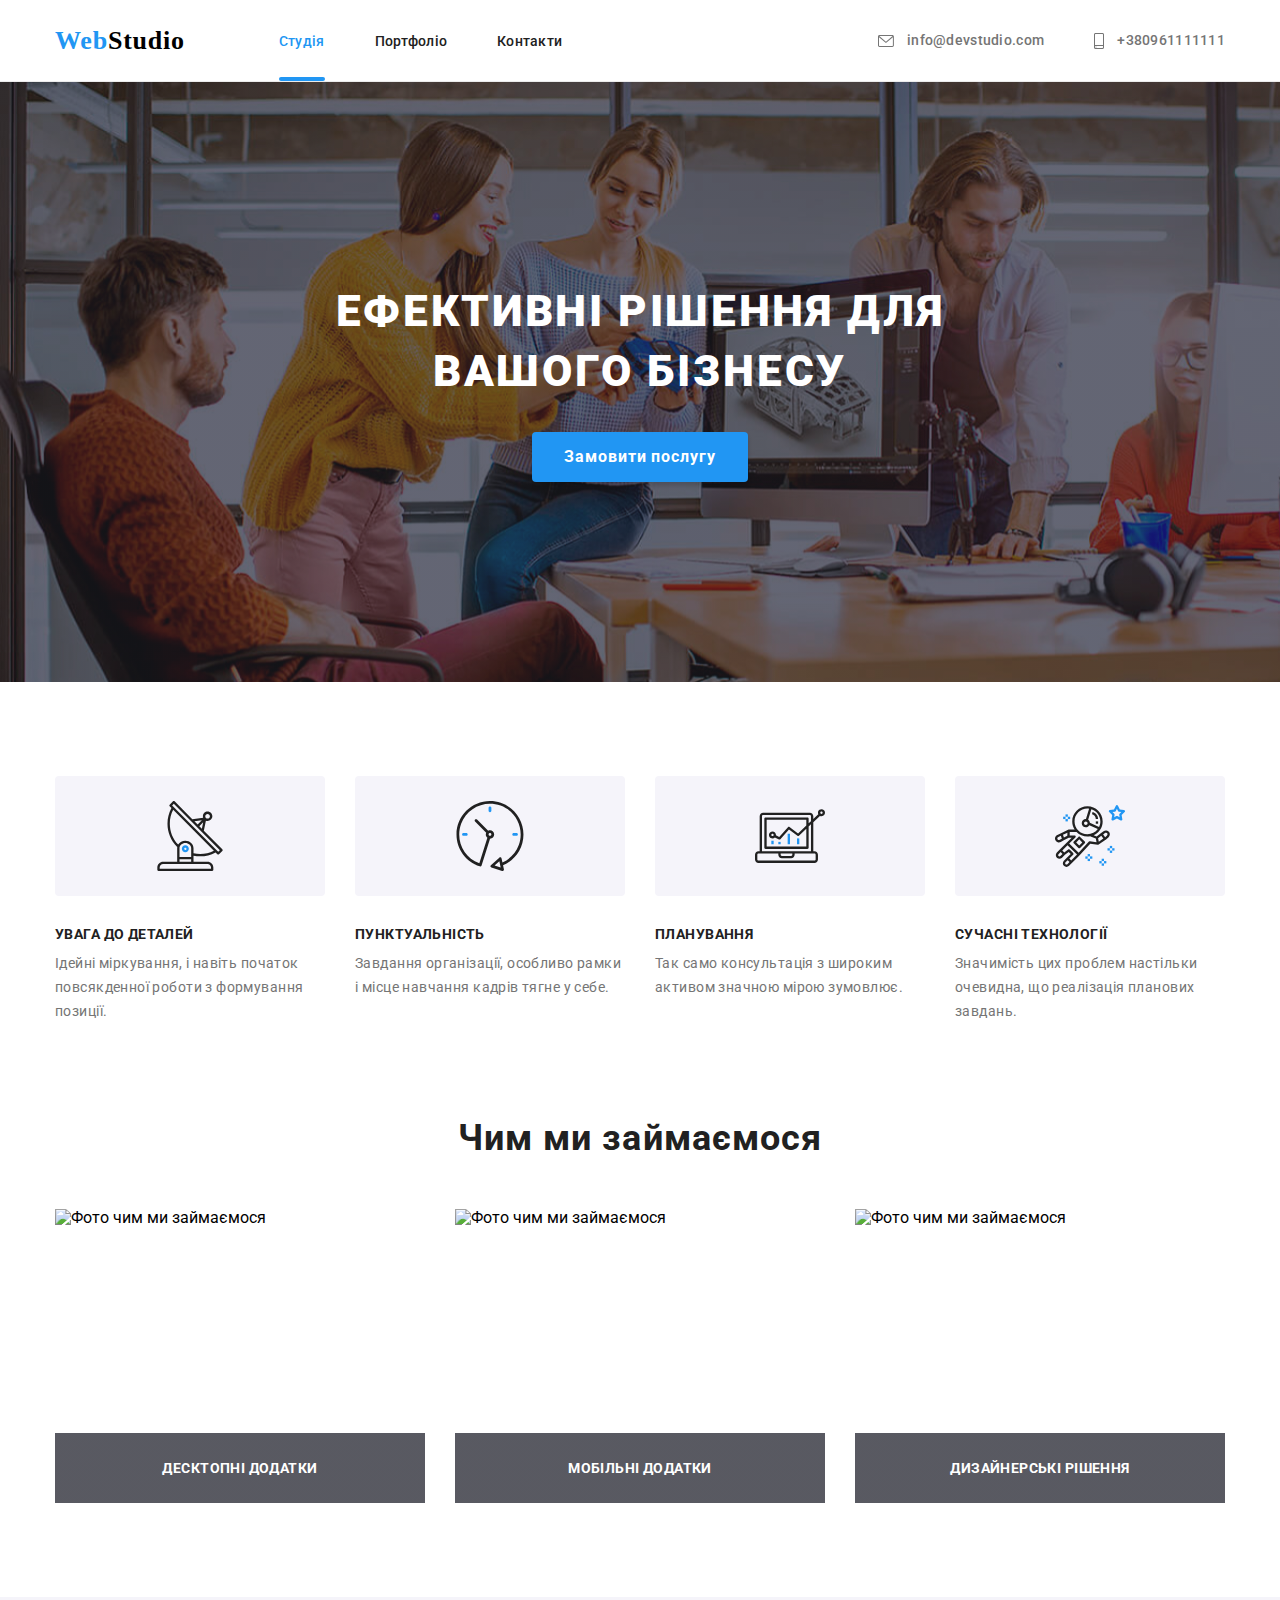
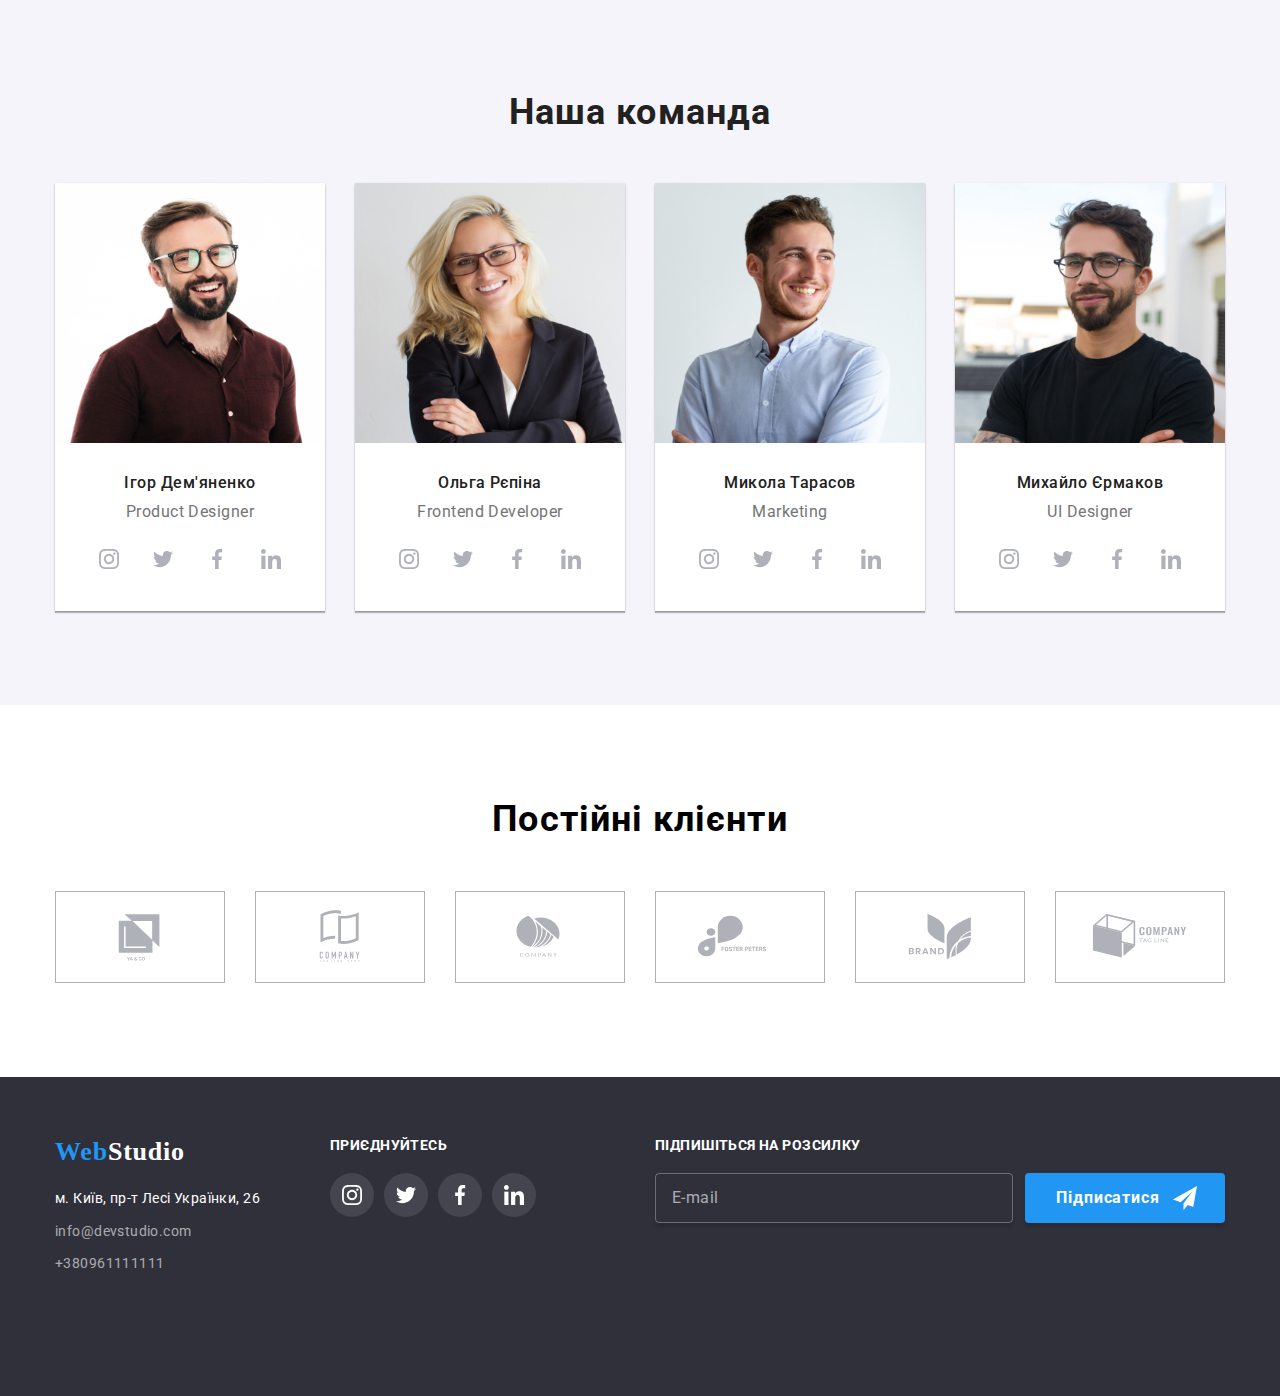
==== index.html @ 71b10b9c "Add files via upload" ====
<!DOCTYPE html>
<html lang="uk">
  <head>
    <meta charset="UTF-8" />
    <meta name="viewport" content="width=device-width, initial-scale=1.0" />
    <title>WebStudio</title>
    <link rel="preconnect" href="https://fonts.googleapis.com" />
    <link rel="preconnect" href="https://fonts.gstatic.com" crossorigin />
    <link
      href="https://fonts.googleapis.com/css2?family=Raleway:wght@700&family=Roboto:wght@400;500;700;900&display=swap"
      rel="stylesheet"
    />
    <link
      rel="stylesheet"
      href="https://cdnjs.cloudflare.com/ajax/libs/modern-normalize/2.0.0/modern-normalize.min.css"
    />

    <link rel="stylesheet" href="./css/main.min.css" />
  </head>
  <body>
    <header class="header">
      <div class="container header__main-contacts">
        <nav class="header__main-nav">
          <a href="./index.html" class="header__logo"
            >Web<span class="logo-studio">Studio</span></a
          >

          <button
            type="button"
            class="menu-button js-open-menu"
            aria-expanded="false"
            aria-controls="mobile-menu"
          >
            <svg width="40" height="40">
              <use class="icon-menu" href="./images/sprite.svg#icon-menu"></use>
            </svg>
          </button>

          <ul class="header__site-nav">
            <li class="site-nav-item">
              <a href="" class="site-nav-link current link-studio">Студія</a>
            </li>

            <li class="site-nav-item">
              <a href="./portfolio.html" class="site-nav-link link-portfolio"
                >Портфоліо</a
              >
            </li>
            <li class="site-nav-item">
              <a href="" class="site-nav-link">Контакти</a>
            </li>
          </ul>
        </nav>
        <!-- Contacts -->

        <ul class="header__contacts">
          <li class="contacts-item">
            <a href="mailto:info@devstudio.com" class="contacts-mail">
              <svg class="contacts-icon-envelope" width="16" height="12">
                <use href="./images/sprite.svg#icon-envelope"></use>
              </svg>
              info@devstudio.com
            </a>
          </li>
          <li class="contacts-item">
            <a href="tel:+380961111111" class="contacts-telephone-number">
              <svg class="contacts-icon-smartphone" width="10" height="16">
                <use href="./images/sprite.svg#icon-smartphone"></use>
              </svg>
              +380961111111
            </a>
          </li>
        </ul>

        <!-- Mobile menu -->

        <div class="menu-container js-menu-container" id="mobile-menu">
          <button class="menu-button-close js-close-menu">
            <svg width="40" height="40">
              <use
                class="icon-close"
                href="./images/sprite.svg#icon-close"
              ></use>
            </svg>
          </button>

          <nav class="header__main-nav-mobile">
            <ul class="header__site-nav-mobile">
              <li class="site-nav-item">
                <a href="" class="site-nav-link current link-studio">Студія</a>
              </li>

              <li class="site-nav-item">
                <a href="./portfolio.html" class="site-nav-link link-portfolio"
                  >Портфоліо</a
                >
              </li>
              <li class="site-nav-item">
                <a href="" class="site-nav-link">Контакти</a>
              </li>
            </ul>
          </nav>
          <!-- Contacts-mobile -->

          <ul class="header__contacts-mobile">
            <li class="contacts-item">
              <a
                href="tel:+380961111111"
                class="contacts-telephone-number-mobile"
              >
                <svg class="contacts-icon-smartphone" width="10" height="16">
                  <use href="./images/sprite.svg#icon-smartphone"></use>
                </svg>
                +380961111111
              </a>
            </li>
            <li class="contacts-item">
              <a href="mailto:info@devstudio.com" class="contacts-mail-mobile">
                <svg class="contacts-icon-envelope" width="16" height="12">
                  <use href="./images/sprite.svg#icon-envelope"></use>
                </svg>
                info@devstudio.com
              </a>
            </li>
          </ul>

          <ul class="sociale-list-mobile">
            <li class="sociale-list-item-mobile">
              <a class="sociale-list-link-mobile" href="">Instagram</a>
            </li>
            <li class="sociale-list-item-mobile">
              <a class="sociale-list-link-mobile" href="">Twitter</a>
            </li>
            <li class="sociale-list-item-mobile">
              <a class="sociale-list-link-mobile" href="">Facebook</a>
            </li>
            <li class="sociale-list-item-mobile">
              <a class="sociale-list-link-mobile" href="">LinkedIn</a>
            </li>
          </ul>
        </div>
      </div>
    </header>

    <main>
      <section class="section-item">
        <div class="container">
          <h1 class="text">Ефективні рішення для вашого бізнесу</h1>
          <button type="button" name="button1" class="button" data-modal-open>
            Замовити послугу
          </button>
        </div>
        <div class="backdrop is-hidden" data-modal>
          <div class="modal">
            <button class="modal-btn" data-modal-close>
              <svg
                class="svg-modal-btn"
                xmlns="http://www.w3.org/2000/svg"
                width="18"
                height="18"
                viewBox="0 0 18 18"
              >
                <path
                  d="M15 4.10786L13.8921 3L9.5 7.39214L5.10786 3L4 4.10786L8.39214 8.5L4 12.8921L5.10786 14L9.5 9.60786L13.8921 14L15 12.8921L10.6079 8.5L15 4.10786Z"
                />
              </svg>
            </button>
            <div class="contacts-modal">
              <form class="contacts-form" name="contacts-form">
                <h2 class="text-contacts">
                  Залиште свої дані, ми вам передзвонимо
                </h2>
                <div class="form-group">
                  <label for="user-name" class="user-name-modal">Ім'я</label>
                  <input type="text" id="user-name" name="user-name" />

                  <svg class="icon-modal" width="18" height="18">
                    <use href="./images/sprite.svg#icon-person-black"></use>
                  </svg>
                </div>

                <div class="form-group">
                  <label for="telephone-number" class="telephone-number-modal"
                    >Телефон</label
                  >
                  <input
                    type="tel"
                    id="telephone-number"
                    name="telephone-number"
                  />
                  <svg class="icon-modal" width="18" height="18">
                    <use href="./images/sprite.svg#icon-phone-black"></use>
                  </svg>
                </div>

                <div class="form-group">
                  <label for="email" class="email-modal">Пошта</label>
                  <input type="email" id="email" name="email" />
                  <svg class="icon-modal" width="18" height="18">
                    <use href="./images/sprite.svg#icon-email-black"></use>
                  </svg>
                </div>

                <div class="form-group">
                  <label for="coments" class="coments-modal">Коментар</label>
                  <textarea
                    id="coments"
                    name="coments"
                    placeholder="Введіть текст"
                    class="coments-modal-item"
                  ></textarea>
                </div>

                <div class="form-group-bottom">
                  <label for="сonditions" class="сonditions">
                    <input
                      type="checkbox"
                      id="сonditions"
                      name="сonditions"
                      class="checkbox-modal"
                    />

                    Погоджуюся з розсилкою та приймаю
                    <span class="checkbox-icon"></span>
                    <a href="" class="сonditions-link">Умови договору</a>
                  </label>
                </div>

                <button type="submit" class="btn-form">Відправити</button>
              </form>
            </div>
          </div>
        </div>
      </section>

      <!-- feature -->
      <section class="section-feature">
        <div class="container">
          <!-- feature1 -->
          <ul class="feature">
            <li class="li-feature">
              <div class="div-svg">
                <svg class="svg-feature" width="70" height="70">
                  <use href="./images/sprite.svg#icon-antenna"></use>
                </svg>
              </div>
              <h3 class="text">УВАГА ДО ДЕТАЛЕЙ</h3>
              <p class="text-item">
                Ідейні міркування, і навіть початок повсякденної роботи з
                формування позиції.
              </p>
            </li>
            <!-- feature2 -->

            <li class="li-feature">
              <div class="div-svg">
                <svg class="svg-feature" width="70" height="70">
                  <use href="./images/sprite.svg#icon-clock"></use>
                </svg>
              </div>
              <h3 class="text">ПУНКТУАЛЬНІСТЬ</h3>
              <p class="text-item">
                Завдання організації, особливо рамки і місце навчання кадрів
                тягне у себе.
              </p>
              <!-- feature3 -->
            </li>

            <li class="li-feature">
              <div class="div-svg">
                <svg class="svg-feature" width="70" height="70">
                  <use href="./images/sprite.svg#icon-diagram"></use>
                </svg>
              </div>
              <h3 class="text">ПЛАНУВАННЯ</h3>
              <p class="text-item">
                Так само консультація з широким активом значною мірою зумовлює.
              </p>
            </li>

            <!-- feature4 -->

            <li class="li-feature">
              <div class="div-svg">
                <svg class="svg-feature" width="70" height="70">
                  <use href="./images/sprite.svg#icon-astronaut"></use>
                </svg>
              </div>
              <h3 class="text">СУЧАСНІ ТЕХНОЛОГІЇ</h3>
              <p class="text-item">
                Значимість цих проблем настільки очевидна, що реалізація
                планових завдань.
              </p>
            </li>
          </ul>
        </div>
      </section>
      <!-- Occupation -->
      <section class="section">
        <div class="container">
          <h2 class="text">Чим ми займаємося</h2>
          <ul class="photo">
            <li class="li-item">
              <img
                class="img img-photo"
                srcset="./images/photo1.jpg 1x, ./images/photo1-2x.jpg 2x"
                src="./images/photo1.jpg"
                alt="Фото чим ми займаємося"
                width="370"
              />
              <p class="text-app">Десктопні додатки</p>
            </li>

            <li class="li-item">
              <img
                class="img img-item"
                srcset="./images/photo2.jpg 1x, ./images/photo2-2x.jpg 2x"
                src="./images/photo2.jpg"
                alt="Фото чим ми займаємося"
                width="370"
              />
              <p class="text-app">Мобільні додатки</p>
            </li>

            <li class="li-item">
              <img
                class="img img-photo-item"
                srcset="./images/photo8.jpg 1x, ./images/photo8-2x.jpg 2x"
                src="./images/photo8.jpg"
                alt="Фото чим ми займаємося"
                width="370"
              />
              <p class="text-app">Дизайнерські рішення</p>
            </li>
          </ul>
        </div>
      </section>
      <!-- Team -->
      <section class="section-comands">
        <div class="container">
          <h2 class="commads">Наша команда</h2>
          <ul class="commands-item">
            <li class="li-comands">
              <img
                class="img img-Igor"
                srcset="
                  ./images/photo4-354px.jpg    1x,
                  ./images/photo4-354px-2x.jpg 2x,
                  ./images/photo4-450px.jpg    1x,
                  ./images/photo4-450px-2x.jpg 2x,
                  ./images/photo4.jpg          1x,
                  ./images/Img-Igor2x.jpg      2x
                "
                sizes="(min-width: 480px) 450px, (min-width: 768px) 354px, 100vw"
                src="./images/photo4.jpg"
                alt="Ігор Дем'яненко"
              />
              <div class="name-profession">
                <h3 class="name">Ігор Дем'яненко</h3>
                <p class="profession">Product Designer</p>
                <ul class="sociale-list">
                  <li class="social-list-item">
                    <a href="" class="social-list-link"
                      ><svg class="svg" width="20" height="20">
                        <use
                          href="./images/sprite.svg#icon-instagram"
                        ></use></svg
                    ></a>
                  </li>
                  <li class="social-list-item">
                    <a href="" class="social-list-link"
                      ><svg class="svg" width="20" height="20">
                        <use href="./images/sprite.svg#icon-twitter"></use></svg
                    ></a>
                  </li>
                  <li class="social-list-item">
                    <a href="" class="social-list-link"
                      ><svg class="svg" width="20" height="20">
                        <use
                          href="./images/sprite.svg#icon-facebook"
                        ></use></svg
                    ></a>
                  </li>
                  <li class="social-list-item">
                    <a href="" class="social-list-link"
                      ><svg class="svg" width="20" height="20">
                        <use
                          href="./images/sprite.svg#icon-linkedin"
                        ></use></svg
                    ></a>
                  </li>
                </ul>
              </div>
            </li>

            <li class="li-comands">
              <img
                class="img img-Olga"
                srcset="
                  ./images/Img-Olga-354px.jpg    1x,
                  ./images/Img-Olga-354px-2x.jpg 2x,
                  ./images/Img-Olga-450px.jpg    1x,
                  ./images/Img-Olga-450px-2x.jpg 2x,
                  ./images/photo5.jpg            1x,
                  ./images/Img-Olga2x.jpg        2x
                "
                sizes="(min-width: 480px) 450px, (min-width: 768px) 354px, 100vw"
                src="./images/photo5.jpg"
                alt="Ольга Рєпіна"
              />
              <div class="name-profession">
                <h3 class="name">Ольга Рєпіна</h3>
                <p class="profession">Frontend Developer</p>
                <ul class="sociale-list">
                  <li class="social-list-item">
                    <a href="" class="social-list-link"
                      ><svg class="svg" width="20" height="20">
                        <use
                          href="./images/sprite.svg#icon-instagram"
                        ></use></svg
                    ></a>
                  </li>
                  <li class="social-list-item">
                    <a href="" class="social-list-link"
                      ><svg class="svg" width="20" height="20">
                        <use href="./images/sprite.svg#icon-twitter"></use></svg
                    ></a>
                  </li>
                  <li class="social-list-item">
                    <a href="" class="social-list-link"
                      ><svg class="svg" width="20" height="20">
                        <use
                          href="./images/sprite.svg#icon-facebook"
                        ></use></svg
                    ></a>
                  </li>
                  <li class="social-list-item">
                    <a href="" class="social-list-link"
                      ><svg class="svg" width="20" height="20">
                        <use
                          href="./images/sprite.svg#icon-linkedin"
                        ></use></svg
                    ></a>
                  </li>
                </ul>
              </div>
            </li>

            <li class="li-comands">
              <img
                class="img img-Mykola"
                srcset="
                  ./images/Img-Mukola-354px.jpg    1x,
                  ./images/Img-Mukola-354px-2x.jpg 2x,
                  ./images/Img-Mukola-450px.jpg    1x,
                  ./images/Img-Mukola-450px-2x.jpg 2x,
                  ./images/photo6.jpg              1x,
                  ./images/Img-Mukola2x.jpg        2x
                "
                sizes="(min-width: 480px) 450px, (min-width: 768px) 354px, 100vw"
                src="./images/photo6.jpg"
                alt="Микола Тарасов"
              />
              <div class="name-profession">
                <h3 class="name">Микола Тарасов</h3>
                <p class="profession">Marketing</p>
                <ul class="sociale-list">
                  <li class="social-list-item">
                    <a href="" class="social-list-link"
                      ><svg class="svg" width="20" height="20">
                        <use
                          href="./images/sprite.svg#icon-instagram"
                        ></use></svg
                    ></a>
                  </li>
                  <li class="social-list-item">
                    <a href="" class="social-list-link"
                      ><svg class="svg" width="20" height="20">
                        <use href="./images/sprite.svg#icon-twitter"></use></svg
                    ></a>
                  </li>
                  <li class="social-list-item">
                    <a href="" class="social-list-link"
                      ><svg class="svg" width="20" height="20">
                        <use
                          href="./images/sprite.svg#icon-facebook"
                        ></use></svg
                    ></a>
                  </li>
                  <li class="social-list-item">
                    <a href="" class="social-list-link"
                      ><svg class="svg" width="20" height="20">
                        <use
                          href="./images/sprite.svg#icon-linkedin"
                        ></use></svg
                    ></a>
                  </li>
                </ul>
              </div>
            </li>

            <li class="li-comands">
              <img
                class="img img-Myhaylo"
                srcset="
                  ./images/Img-Muhaylo-354px.jpg    1x,
                  ./images/Img-Muhaylo-354px-2x.jpg 2x,
                  ./images/photo7.jpg               1x,
                  ./images/Img-Muhaylo2x.jpg        2x
                "
                sizes="(min-width: 480px) 450px, (min-width: 768px) 354px, 100vw"
                src="./images/photo7.jpg"
                alt="Михайло Єрмаков"
                width="270"
              />
              <div class="name-profession">
                <h3 class="name">Михайло Єрмаков</h3>
                <p class="profession">UI Designer</p>
                <ul class="sociale-list">
                  <li class="social-list-item">
                    <a href="" class="social-list-link"
                      ><svg class="svg" width="20" height="20">
                        <use
                          href="./images/sprite.svg#icon-instagram"
                        ></use></svg
                    ></a>
                  </li>
                  <li class="social-list-item">
                    <a href="" class="social-list-link"
                      ><svg class="svg" width="20" height="20">
                        <use href="./images/sprite.svg#icon-twitter"></use></svg
                    ></a>
                  </li>
                  <li class="social-list-item">
                    <a href="" class="social-list-link"
                      ><svg class="svg" width="20" height="20">
                        <use
                          href="./images/sprite.svg#icon-facebook"
                        ></use></svg
                    ></a>
                  </li>
                  <li class="social-list-item">
                    <a href="" class="social-list-link"
                      ><svg class="svg" width="20" height="20">
                        <use
                          href="./images/sprite.svg#icon-linkedin"
                        ></use></svg
                    ></a>
                  </li>
                </ul>
              </div>
            </li>
          </ul>
        </div>
      </section>

      <section class="section-clients">
        <div class="container container-clients">
          <h2 class="text">Постійні клієнти</h2>
          <ul class="clients-list">
            <li class="clients-list-li">
              <a href="" class="link-clients">
                <svg class="svg-item" width="106" height="60">
                  <use href="./images/sprite.svg#icon-Logo1"></use>
                </svg>
              </a>
            </li>
            <li class="clients-list-li">
              <a href="" class="link-clients">
                <svg class="svg-item" width="106" height="60">
                  <use href="./images/sprite.svg#icon-Logo2"></use>
                </svg>
              </a>
            </li>
            <li class="clients-list-li">
              <a href="" class="link-clients">
                <svg class="svg-item" width="106" height="60">
                  <use href="./images/sprite.svg#icon-Logo3"></use>
                </svg>
              </a>
            </li>
            <li class="clients-list-li">
              <a href="" class="link-clients">
                <svg class="svg-item" width="106" height="60">
                  <use href="./images/sprite.svg#icon-Logo"></use>
                </svg>
              </a>
            </li>
            <li class="clients-list-li">
              <a href="" class="link-clients">
                <svg class="svg-item" width="106" height="60">
                  <use href="./images/sprite.svg#icon-Logo5"></use>
                </svg>
              </a>
            </li>
            <li class="clients-list-li">
              <a href="" class="link-clients">
                <svg class="svg-item" width="106" height="60">
                  <use href="./images/sprite.svg#icon-Logo6"></use>
                </svg>
              </a>
            </li>
          </ul>
        </div>
      </section>
    </main>
    <!-- footer -->

    <footer class="footer">
      <div class="container foter-container">
        <div class="div-foter">
          <div class="div-foter-item">
            <a href="./index.html" class="logo-header-index"
              ><span class="web">Web</span><span class="studio">Studio</span></a
            >
            <address class="foter__address">
              <p class="address-text">м. Київ, пр-т Лесі Українки, 26</p>
              <a href="mailto:info@devstudio.com" class="address-mail"
                >info@devstudio.com</a
              >
              <a href="tel:+380961111111" class="address-tel">+380961111111</a>
            </address>
          </div>
          <div class="div__social-networks">
            <h3 class="social__networks">приєднуйтесь</h3>
            <ul class="sociale__list-foter">
              <li class="social__list-item-foter">
                <a href="" class="social__list-link-foter"
                  ><svg class="svg__foter" width="20" height="20">
                    <use href="./images/sprite.svg#icon-instagram"></use></svg
                ></a>
              </li>
              <li class="social__list-item-foter">
                <a href="" class="social__list-link-foter"
                  ><svg class="svg__foter" width="20" height="20">
                    <use href="./images/sprite.svg#icon-twitter"></use></svg
                ></a>
              </li>
              <li class="social__list-item-foter">
                <a href="" class="social__list-link-foter"
                  ><svg class="svg__foter" width="20" height="20">
                    <use href="./images/sprite.svg#icon-facebook"></use></svg
                ></a>
              </li>
              <li class="social__list-item-foter">
                <a href="" class="social__list-link-foter"
                  ><svg class="svg__foter" width="20" height="20">
                    <use href="./images/sprite.svg#icon-linkedin"></use></svg
                ></a>
              </li>
            </ul>
          </div>
        </div>
        <div class="form-foter-div">
          <form class="form__foter">
            <h3 class="form__foter-text">Підпишіться на розсилку</h3>

            <div class="form__group-foter">
              <input type="email" id="mail" name="mail" placeholder="E-mail" />
              <button type="submit" class="btn__foter">
                Підписатися
                <svg class="svg__btn" width="24" height="24">
                  <use href="./images/sprite.svg#icon-icon-send"></use>
                </svg>
              </button>
            </div>
          </form>
        </div>
      </div>
    </footer>
    <script src="./js/modal.js"></script>
    <script src="./js/mobile-menu.js"></script>
  </body>
</html>
---- css/main.min.css ----
:root{--color-blue: #2196f3;--color-dark: #000;--coor-white: #fff;--color-white-e: #eee;--color-gray: rgba(255, 255, 255, 0.6);--color-white-dark: #212121;--color-gray-dark: #757575;--color-dark-blue: #2f303a;--bagroung-color-white: #f5f4fa;--border-bottom-color: #ececec;--color-svg-gray: #afb1b8}body{font-family:"Roboto",Roboto sans-serif}ul{list-style:none}a{text-decoration:none}.container{width:1200px;padding-left:15px;padding-right:15px;margin-left:auto;margin-right:auto}@media screen and (min-width: 480px){.container{width:480px}}@media screen and (min-width: 768px){.container{width:768px}}@media screen and (min-width: 1200px){.container{width:1200px}}.header{position:relative;background:var(--coor-white);border-bottom:1px solid var(--border-bottom-color)}.header__logo{color:var(--color-blue);font-family:Roboto sans-serlif;font-size:26px;font-style:normal;font-weight:700;line-height:normal;letter-spacing:.78px;display:-webkit-box;display:-ms-flexbox;display:flex;margin-right:94px}@media screen and (max-width: 1199px){.header__logo{font-size:24px;letter-spacing:.72px}}.logo-studio{color:var(--color-dark);font-family:Roboto sans-serlif;font-size:26px;font-style:normal;font-weight:700;line-height:normal;letter-spacing:.78px;display:-webkit-box;display:-ms-flexbox;display:flex}@media screen and (max-width: 1199px){.logo-studio{font-size:24px;letter-spacing:.72px}}.menu-container{position:fixed;top:0;left:0;width:100vw;z-index:999;display:none;height:100%;background-color:var(--coor-white);-webkit-box-shadow:0px 1px 3px 0px rgba(0,0,0,.16),0px 2px 4px 0px rgba(0,0,0,.08),0px 4px 8px 0px rgba(0,0,0,.04);box-shadow:0px 1px 3px 0px rgba(0,0,0,.16),0px 2px 4px 0px rgba(0,0,0,.08),0px 4px 8px 0px rgba(0,0,0,.04);overflow-y:scroll;overflow-y:scroll}.menu-container.is-open{display:block}.menu-button{margin:0;padding:0;display:block;border:none;background:none}.menu-button-close{position:absolute;right:15px;top:10px;margin:0;padding:0;display:block;border:none;background:none;z-index:50}@media screen and (min-width: 767px){.menu-button,.menu-button-close{display:none}}.header__site-nav .current::after{content:"";position:absolute;bottom:0;display:block;width:100%;height:4px;border-radius:2px;background:var(--color-blue)}.header__site-nav{margin:0;padding:0;display:-webkit-box;display:-ms-flexbox;display:flex}.header__site-nav-mobile{display:block;padding:0;margin:0}@media screen and (max-width: 767px){.header__site-nav{display:none}}.header__site-nav .site-nav-item{margin-right:50px}.header__site-nav .site-nav-item:last-child{margin-right:0}.header__site-nav .site-nav-link{color:var(--color-white-dark);font-size:14px;font-style:normal;font-weight:500;line-height:normal;letter-spacing:.28px;display:block;padding-top:32px;padding-bottom:32px;-webkit-transition:color 250ms cubic-bezier(0.4, 0, 0.2, 1);transition:color 250ms cubic-bezier(0.4, 0, 0.2, 1)}.header__site-nav .site-nav-link:hover,.header__site-nav .site-nav-link:focus{color:var(--color-blue)}.header__site-nav .site-nav-link.current{position:relative;color:var(--color-white-dark);font-size:14px;font-style:normal;font-weight:500;line-height:normal;letter-spacing:.28px;display:block;padding-top:32px;padding-bottom:32px;-webkit-transition:color 250ms cubic-bezier(0.4, 0, 0.2, 1);transition:color 250ms cubic-bezier(0.4, 0, 0.2, 1)}.header__site-nav .site-nav-link.current:hover,.header__site-nav .site-nav-link.current:focus{color:var(--color-blue)}.header__site-nav .site-nav-link.current{color:var(--color-blue);-webkit-transition:color 250ms cubic-bezier(0.4, 0, 0.2, 1);transition:color 250ms cubic-bezier(0.4, 0, 0.2, 1)}.header__site-nav-mobile .site-nav-link{color:var(--color-white-dark);font-size:40px;font-style:normal;font-weight:500;line-height:normal;letter-spacing:.8px;display:block;padding-top:0;padding-bottom:32px;-webkit-transition:color 250ms cubic-bezier(0.4, 0, 0.2, 1);transition:color 250ms cubic-bezier(0.4, 0, 0.2, 1)}.header__site-nav-mobile .site-nav-link:hover,.header__site-nav-mobile .site-nav-link:focus{color:var(--color-blue)}.header__main-nav{display:-webkit-box;display:-ms-flexbox;display:flex;-webkit-box-align:center;-ms-flex-align:center;align-items:center}@media screen and (max-width: 767px){.header__main-nav{width:100%;-webkit-box-pack:justify;-ms-flex-pack:justify;justify-content:space-between}}.header__main-nav-mobile{padding:0;margin-top:48px;margin-left:40px}.header__main-contacts{display:-webkit-box;display:-ms-flexbox;display:flex;-webkit-box-align:center;-ms-flex-align:center;align-items:center}.header__contacts{margin-top:0;margin-bottom:0;margin-left:auto;padding:0;display:-webkit-box;display:-ms-flexbox;display:flex}@media screen and (max-width: 1199px){.header__contacts{display:block;margin-left:96px}}@media screen and (max-width: 767px){.header__contacts{display:none}}.header__contacts-mobile{margin:0;margin-top:302px}.header__contacts .contacts-item{position:relative;margin-right:50px}.header__contacts .contacts-item:last-child{margin-right:0}@media screen and (max-width: 1199px){.header__contacts .contacts-item{margin-right:0;margin-bottom:10px}.header__contacts .contacts-item:last-child{margin-bottom:0}}.contacts-icon-envelope{vertical-align:middle;fill:var(--color-gray-dark);margin:0;margin-right:10px;padding:0;-webkit-transition:fill 250ms cubic-bezier(0.4, 0, 0.2, 1);transition:fill 250ms cubic-bezier(0.4, 0, 0.2, 1)}@media screen and (max-width: 767px){.contacts-icon-envelope{display:none}}@media screen and (max-width: 1199px){.contacts-icon-envelope{margin-right:8px}}.contacts-icon-smartphone{vertical-align:middle;fill:var(--color-gray-dark);margin:0;margin-right:10px;padding:0;-webkit-transition:fill 250ms cubic-bezier(0.4, 0, 0.2, 1);transition:fill 250ms cubic-bezier(0.4, 0, 0.2, 1)}@media screen and (max-width: 767px){.contacts-icon-smartphone{display:none;margin-right:8px}}@media screen and (max-width: 1199px){.contacts-icon-smartphone{margin-right:8px}}.contacts-mail{color:var(--color-gray-dark);font-size:14px;font-style:normal;font-weight:500;line-height:normal;letter-spacing:.28px;text-decoration:none;display:block;padding-top:32px;padding-bottom:32px;-webkit-transition:color 250ms cubic-bezier(0.4, 0, 0.2, 1);transition:color 250ms cubic-bezier(0.4, 0, 0.2, 1)}.contacts-mail:hover .contacts-icon-envelope,.contacts-mail:focus .contacts-icon-envelope{fill:var(--color-blue)}.contacts-mail:hover,.contacts-mail:focus{color:var(--color-blue)}@media screen and (max-width: 1199px){.contacts-mail{margin:0;padding:0;font-size:12px;letter-spacing:.24px}}.contacts-mail-mobile{color:var(--color-gray-dark);font-size:24px;font-style:normal;font-weight:500;line-height:normal;letter-spacing:.48px;text-decoration:none;display:block;padding-top:32px;padding-bottom:0;-webkit-transition:color 250ms cubic-bezier(0.4, 0, 0.2, 1);transition:color 250ms cubic-bezier(0.4, 0, 0.2, 1)}.contacts-mail-mobile:hover .contacts-icon-envelope,.contacts-mail-mobile:focus .contacts-icon-envelope{fill:var(--color-blue)}.contacts-mail-mobile:hover,.contacts-mail-mobile:focus{color:var(--color-blue)}.contacts-telephone-number{color:var(--color-gray-dark);font-size:14px;font-style:normal;font-weight:500;line-height:normal;letter-spacing:.28px;display:block;padding-top:32px;padding-bottom:32px;-webkit-transition:color 250ms cubic-bezier(0.4, 0, 0.2, 1);transition:color 250ms cubic-bezier(0.4, 0, 0.2, 1)}.contacts-telephone-number:hover,.contacts-telephone-number:focus{color:var(--color-blue)}.contacts-telephone-number:hover .contacts-icon-smartphone,.contacts-telephone-number:focus .contacts-icon-smartphone{fill:var(--color-blue)}@media screen and (max-width: 1199px){.contacts-telephone-number{margin:0;padding:0;font-size:12px;letter-spacing:.24px}}.contacts-telephone-number-mobile{color:var(--color-gray-dark);font-size:34px;font-style:normal;font-weight:500;line-height:normal;letter-spacing:.68px;display:block;padding-top:0;padding-bottom:0;-webkit-transition:color 250ms cubic-bezier(0.4, 0, 0.2, 1);transition:color 250ms cubic-bezier(0.4, 0, 0.2, 1)}.contacts-telephone-number-mobile:hover,.contacts-telephone-number-mobile:focus{color:var(--color-blue)}.contacts-telephone-number-mobile:hover .contacts-icon-smartphone,.contacts-telephone-number-mobile:focus .contacts-icon-smartphone{fill:var(--color-blue)}.sociale-list-mobile{display:-webkit-box;display:-ms-flexbox;display:flex;margin:0;padding:0;margin-left:40px;margin-top:64px}.sociale-list-mobile .sociale-list-item-mobile{margin:0;padding:0;margin-right:10px}.sociale-list-mobile .sociale-list-item-mobile:last-child{margin-right:0}.sociale-list-mobile .sociale-list-link-mobile{position:relative;color:var(--color-blue);font-size:18px;font-style:normal;font-weight:500;line-height:1.3;letter-spacing:.36px}.sociale-list-mobile .sociale-list-link-mobile::after{content:"";position:absolute;right:-5px;width:1px;height:22px;z-index:50;background:rgba(33,33,33,.2)}.section-item{-ms-flex-negative:0;flex-shrink:0;margin-left:auto;margin-right:auto;text-align:center;padding-top:200px;padding-bottom:200px;max-width:1600px;background-color:var(--color-dark-blue);background-image:-webkit-gradient(linear, left top, right top, from(rgba(47, 48, 58, 0.4)), to(rgba(47, 48, 58, 0.4))),url(../images/Img-hero.svg);background-image:linear-gradient(to right, rgba(47, 48, 58, 0.4), rgba(47, 48, 58, 0.4)),url(../images/Img-hero.svg)}@media screen and (max-width: 1199px){.section-item{padding-top:118px;padding-bottom:118px;background-image:-webkit-gradient(linear, left top, right top, from(rgba(47, 48, 58, 0.4)), to(rgba(47, 48, 58, 0.4))),url(../images/Header-img.svg);background-image:linear-gradient(to right, rgba(47, 48, 58, 0.4), rgba(47, 48, 58, 0.4)),url(../images/Header-img.svg);background-repeat:no-repeat;background-size:cover}}.section-item .text{width:696px;color:var(--coor-white);text-align:center;font-size:44px;font-style:normal;font-weight:900;line-height:1.36;letter-spacing:2.64px;text-transform:uppercase;margin:0;margin-left:auto;margin-right:auto}@media screen and (max-width: 1199px){.section-item .text{width:360px;font-size:26px;line-height:1.6;letter-spacing:1.56px}}.section-item .button{color:var(--coor-white);background-color:var(--color-blue);color:var(--coor-white);text-align:center;font-size:16px;font-style:normal;font-weight:700;line-height:1.88;letter-spacing:.96px;width:216px;height:50px;-ms-flex-negative:0;flex-shrink:0;border-radius:4px;background:var(color-blue);-webkit-box-shadow:0px 4px 4px 0px rgba(0,0,0,.15);box-shadow:0px 4px 4px 0px rgba(0,0,0,.15);border:none}@media screen and (max-width: 1199px){.section-item .button{width:200px}}.section-item .button{margin:0;margin-top:30px}.backdrop{position:fixed;top:0;left:0;width:100%;height:100%;background-color:rgba(0,0,0,.2);z-index:1;-webkit-transition:opacity 250ms cubic-bezier(0.4, 0, 0.2, 1),visibility 250ms cubic-bezier(0.4, 0, 0.2, 1);transition:opacity 250ms cubic-bezier(0.4, 0, 0.2, 1),visibility 250ms cubic-bezier(0.4, 0, 0.2, 1)}.is-hidden{opacity:0;visibility:hidden;pointer-events:none}.modal{padding:40px;position:absolute;top:50%;left:50%;-webkit-transform:translate(-50%, -50%);transform:translate(-50%, -50%);width:528px;height:581px;background:var(--coor-white);border-radius:4px;-webkit-box-shadow:0px 2px 1px 0px rgba(0,0,0,.2),0px 1px 1px 0px rgba(0,0,0,.14),0px 1px 3px 0px rgba(0,0,0,.12);box-shadow:0px 2px 1px 0px rgba(0,0,0,.2),0px 1px 1px 0px rgba(0,0,0,.14),0px 1px 3px 0px rgba(0,0,0,.12);-webkit-transition:-webkit-transform 250ms cubic-bezier(0.4, 0, 0.2, 1);transition:-webkit-transform 250ms cubic-bezier(0.4, 0, 0.2, 1);transition:transform 250ms cubic-bezier(0.4, 0, 0.2, 1);transition:transform 250ms cubic-bezier(0.4, 0, 0.2, 1), -webkit-transform 250ms cubic-bezier(0.4, 0, 0.2, 1)}.is-hidden .modal{-webkit-transform:translate(-50%, -50%) scale(0.4);transform:translate(-50%, -50%) scale(0.4)}.modal-btn{position:absolute;top:14px;right:14px;display:-webkit-box;display:-ms-flexbox;display:flex;-webkit-box-pack:center;-ms-flex-pack:center;justify-content:center;-webkit-box-align:center;-ms-flex-align:center;align-items:center;padding:0;background:none;border:1px solid rgba(0,0,0,.1);border-radius:50%;cursor:pointer;-webkit-transition:fill 250ms cubic-bezier(0.4, 0, 0.2, 1);transition:fill 250ms cubic-bezier(0.4, 0, 0.2, 1)}.modal-btn:hover,.modal-btn:focus{fill:var(--color-blue)}.svg-modal-btn{margin:6px}.contacts-form{width:448px;margin-left:auto;margin-right:auto}.form-group{position:relative;display:-webkit-box;display:-ms-flexbox;display:flex;-webkit-box-orient:vertical;-webkit-box-direction:normal;-ms-flex-direction:column;flex-direction:column;text-align:left;margin:0;padding:0;margin-bottom:10px}.form-group label{margin-bottom:8px}.form-group input{padding-left:42px;height:40px;border-radius:4px;border:1px solid rgba(33,33,33,.2);outline:none;-webkit-transition:border-color 250ms cubic-bezier(0.4, 0, 0.2, 1);transition:border-color 250ms cubic-bezier(0.4, 0, 0.2, 1)}.form-group input:hover,.form-group input:focus{border-radius:4px;border:1px solid #2196f3;border-color:var(--color-blue)}.form-group input:hover+.icon-modal,.form-group input:focus+.icon-modal{fill:var(--color-blue)}.form-group textarea{border-radius:4px;border:1px solid rgba(33,33,33,.2);padding:12px 16px;height:120px;outline:none;-webkit-transition:border-color 250ms cubic-bezier(0.4, 0, 0.2, 1);transition:border-color 250ms cubic-bezier(0.4, 0, 0.2, 1)}.form-group textarea:hover,.form-group textarea:focus{border-radius:4px;border:1px solid #2196f3}.form-group textarea::-webkit-input-placeholder{color:rgba(117,117,117,.5);font-size:12px;font-weight:400;letter-spacing:.12px}.form-group textarea::-moz-placeholder{color:rgba(117,117,117,.5);font-size:12px;font-weight:400;letter-spacing:.12px}.form-group textarea:-ms-input-placeholder{color:rgba(117,117,117,.5);font-size:12px;font-weight:400;letter-spacing:.12px}.form-group textarea::-ms-input-placeholder{color:rgba(117,117,117,.5);font-size:12px;font-weight:400;letter-spacing:.12px}.form-group textarea::placeholder{color:rgba(117,117,117,.5);font-size:12px;font-weight:400;letter-spacing:.12px}.text-contacts{color:var(--color-white-dark);text-align:center;font-size:20px;font-weight:700;letter-spacing:.6px;margin:0;padding:0;margin-bottom:12px}.user-name-modal{color:var(--color-gray-dark);font-size:12px;font-weight:400;letter-spacing:.12px}.icon-modal{position:absolute;top:50%;left:12px;-webkit-transform:translateY(10%);transform:translateY(10%);-webkit-transition:fill 250ms cubic-bezier(0.4, 0, 0.2, 1);transition:fill 250ms cubic-bezier(0.4, 0, 0.2, 1)}.telephone-number-modal{color:var(--color-gray-dark);font-size:12px;font-weight:400;letter-spacing:.12px}.email-modal{color:var(--color-gray-dark);font-size:12px;font-weight:400;letter-spacing:.12px}.coments-modal{color:var(--color-gray-dark);font-size:12px;font-weight:400;letter-spacing:.12px}.coments-modal-item{resize:none}.checkbox-modal{position:absolute;-webkit-appearance:none;-moz-appearance:none;appearance:none}.checkbox-modal:focus+.checkbox-icon{border-color:var(--color-blue)}.checkbox-modal:checked+.checkbox-icon{border-color:var(--color-blue);background-color:var(--color-blue);background-image:url(../images/icon-check.svg);background-size:contain;background-origin:border-box}.checkbox-icon{position:absolute;top:50%;left:7px;-webkit-transform:translateY(-50%);transform:translateY(-50%);display:inline-block;vertical-align:middle;width:16px;height:15px;border:2px solid var(--color-white-dark);border-radius:2px;-webkit-transition:border-color 250ms cubic-bezier(0.4, 0, 0.2, 1),background-color 250ms cubic-bezier(0.4, 0, 0.2, 1);transition:border-color 250ms cubic-bezier(0.4, 0, 0.2, 1),background-color 250ms cubic-bezier(0.4, 0, 0.2, 1)}.сonditions{color:var(--color-gray-dark);font-size:14px;font-weight:400;line-height:1.7;letter-spacing:.42px;text-align:center;margin:0}.сonditions-link{text-decoration:underline;color:var(--color-blue);margin:0}.form-group-bottom{position:relative;margin:0;padding:0;margin-bottom:30px}.btn-form{color:var(--coor-white);text-align:center;font-size:16px;font-weight:700;line-height:1.9;letter-spacing:.96px;width:200px;border:none;border-radius:4px;background:var(--color-blue);-webkit-box-shadow:0px 4px 4px 0px rgba(0,0,0,.15);box-shadow:0px 4px 4px 0px rgba(0,0,0,.15);padding:10px 52px}.section-feature{padding-top:94px;padding-bottom:94px}@media screen and (max-width: 1199px){.section-feature{padding-top:60px;padding-bottom:60px}}.feature{margin:0;padding:0;display:-webkit-box;display:-ms-flexbox;display:flex}@media screen and (max-width: 767px){.feature{-webkit-box-pack:center;-ms-flex-pack:center;justify-content:center}}@media screen and (max-width: 1199px){.feature{-ms-flex-wrap:wrap;flex-wrap:wrap}}.li-feature{margin-right:30px;width:270px}.li-feature:last-child{margin-right:0}@media screen and (max-width: 1199px){.li-feature{width:354px}.li-feature:nth-last-child(odd){margin-right:0}}@media screen and (max-width: 767px){.li-feature{width:450px;margin-right:0;margin-bottom:30px}.li-feature:last-child{margin:0}}.div-svg{margin-bottom:30px;display:-webkit-box;display:-ms-flexbox;display:flex;width:270px;height:120px;-webkit-box-align:center;-ms-flex-align:center;align-items:center;-webkit-box-pack:center;-ms-flex-pack:center;justify-content:center;background:var(--bagroung-color-white);border-radius:4px}@media screen and (max-width: 1199px){.div-svg{width:354px}}@media screen and (max-width: 767px){.div-svg{width:450px}}.feature .text{color:var(--color-white-dark);font-size:14px;font-style:normal;font-weight:700;line-height:normal;letter-spacing:.42px;text-transform:uppercase;margin:0}@media screen and (max-width: 767px){.feature .text{text-align:center}}.feature .text-item{-ms-flex-negative:0;flex-shrink:0;color:var(--color-gray-dark);font-size:14px;font-style:normal;font-weight:400;line-height:1.7;letter-spacing:.42px;margin:0;margin-top:10px;padding:0}.section{padding-bottom:94px}@media screen and (max-width: 1199px){.section{display:none}}.section .photo{display:-webkit-box;display:-ms-flexbox;display:flex}.photo .img{width:370px;height:294px;display:block}.photo{margin:0;padding:0}.photo .li-item{position:relative;margin:0;padding:0;margin-right:30px}.photo .li-item:last-child{margin-right:0}.section .text{color:var(--color-white-dark);text-align:center;font-size:36px;font-style:normal;font-weight:700;line-height:normal;letter-spacing:1.08px;margin:0;padding:0;margin-bottom:50px}.text-app{position:absolute;display:-webkit-box;display:-ms-flexbox;display:flex;bottom:0;margin:0;padding:0;color:var(--coor-white);-webkit-box-pack:center;-ms-flex-pack:center;justify-content:center;-webkit-box-align:center;-ms-flex-align:center;align-items:center;font-size:14px;font-weight:700;letter-spacing:.42px;text-transform:uppercase;background-image:-webkit-gradient(linear, left top, right top, from(rgba(47, 48, 58, 0.8)), to(rgba(47, 48, 58, 0.8)));background-image:linear-gradient(to right, rgba(47, 48, 58, 0.8), rgba(47, 48, 58, 0.8));width:370px;height:70px}.section-comands{background-color:var(--bagroung-color-white);padding-top:94px;padding-bottom:94px}@media screen and (max-width: 1199px){.section-comands{padding-top:60px;padding-bottom:60px}}.section-comands .commads{color:var(--color-white-dark);background:var(--bagroung-color-white);text-align:center;font-size:36px;font-style:normal;font-weight:700;line-height:normal;letter-spacing:1.08px;margin:0;margin-bottom:50px}@media screen and (max-width: 767px){.section-comands .commads{font-size:28px;letter-spacing:.84px}}.commands-item{margin:0;padding:0;display:-webkit-box;display:-ms-flexbox;display:flex}@media screen and (max-width: 767px){.commands-item{margin:0;padding:0}}@media screen and (max-width: 1199px){.commands-item{-ms-flex-wrap:wrap;flex-wrap:wrap;-webkit-box-pack:center;-ms-flex-pack:center;justify-content:center}}.li-comands{margin:0;padding:0;margin-right:30px;background-color:var(--coor-white);-webkit-box-shadow:0px 2px 1px 0px rgba(0,0,0,.2),0px 1px 1px 0px rgba(0,0,0,.14),0px 1px 3px 0px rgba(0,0,0,.12);box-shadow:0px 2px 1px 0px rgba(0,0,0,.2),0px 1px 1px 0px rgba(0,0,0,.14),0px 1px 3px 0px rgba(0,0,0,.12)}.li-comands:last-child{margin-right:0}@media screen and (max-width: 1199px){.li-comands{width:354px}.li-comands:nth-last-child(odd){margin-right:0}.li-comands:nth-last-child(n+3){margin-bottom:30px}}@media screen and (max-width: 767px){.li-comands{width:450px;margin:0;margin-bottom:30px}.li-comands:last-child{margin:0}}.commands-item .img{width:270px;height:260px;-ms-flex-negative:0;flex-shrink:0;display:block}@media screen and (max-width: 1199px){.commands-item .img{width:354px;height:374px}}@media screen and (max-width: 767px){.commands-item .img{width:450px;height:460px}}.commands-item .name{color:var(--color-white-dark);text-align:center;font-size:16px;font-style:normal;font-weight:500;line-height:normal;letter-spacing:.48px;margin:0}.commands-item .profession{color:var(--color-gray-dark);text-align:center;font-size:16px;font-style:normal;font-weight:400;line-height:normal;letter-spacing:.48px;margin:0;margin-top:10px}.name-profession{padding-top:30px;padding-bottom:30px}.img-Igor{background:url(<path-to-image>),#d3d3d3 -86.437px -3.457px/196.208% 136.002% no-repeat}.img-Olga{background:url(<path-to-image>),#d3d3d3 -40.687px -0.224px/175.271% 121.356% no-repeat}.img-Mykola{background:url(<path-to-image>),#d3d3d3 -227.68px -8.844px/193.508% 134.131% no-repeat}.img-Myhaylo{background:url(<path-to-image>),#d3d3d3 -74.896px 0px/152.119% 105.326% no-repeat}.section-comands{background-color:var(--bagroung-color-white);padding-top:94px;padding-bottom:94px}.section-comands .commads{color:var(--color-white-dark);background:var(--bagroung-color-white);text-align:center;font-size:36px;font-style:normal;font-weight:700;line-height:normal;letter-spacing:1.08px;margin:0;margin-bottom:50px}@media screen and (max-width: 1199px){.section-comands .commads{font-size:28px;letter-spacing:.84px}}.sociale-list{display:-webkit-box;display:-ms-flexbox;display:flex;margin:0;margin-top:16px;padding:0;-webkit-box-pack:center;-ms-flex-pack:center;justify-content:center}.social-list-item{margin:0;padding:0;margin-right:10px}.social-list-item:last-child{margin-right:0}.social-list-link{display:-webkit-box;display:-ms-flexbox;display:flex;-webkit-box-align:center;-ms-flex-align:center;align-items:center;-webkit-box-pack:center;-ms-flex-pack:center;justify-content:center;width:44px;height:44px;border-color:var(--coor-white);border-radius:50%;-webkit-transition:background-color 250ms cubic-bezier(0.4, 0, 0.2, 1);transition:background-color 250ms cubic-bezier(0.4, 0, 0.2, 1)}.social-list-link:hover,.social-list-link:focus{background-color:var(--color-blue)}.social-list-link:hover .svg,.social-list-link:focus .svg{fill:var(--coor-white)}.social-list-link .svg{fill:var(--color-svg-gray);-webkit-transition:fill 250ms cubic-bezier(0.4, 0, 0.2, 1);transition:fill 250ms cubic-bezier(0.4, 0, 0.2, 1)}.section-clients{background:var(--coor-white);padding-top:94px;padding-bottom:94px}@media screen and (max-width: 1199px){.section-clients{padding-top:60px;padding-bottom:60px}}.section-clients .text{margin:0;padding:0;text-align:center;font-size:36px;font-weight:700;letter-spacing:1.08px}@media screen and (max-width: 1199px){.section-clients .text{font-size:28px;letter-spacing:.84px}}.clients-list{display:-webkit-box;display:-ms-flexbox;display:flex;margin:0;margin-top:50px;padding:0;-webkit-box-pack:center;-ms-flex-pack:center;justify-content:center}@media screen and (max-width: 767px){.clients-list{gap:30px 30px}}@media screen and (max-width: 1199px){.clients-list{-ms-flex-wrap:wrap;flex-wrap:wrap;gap:30px 30px}}.link-clients{width:170px;height:92px;-webkit-box-align:center;-ms-flex-align:center;align-items:center;-webkit-box-pack:center;-ms-flex-pack:center;justify-content:center;display:-webkit-box;display:-ms-flexbox;display:flex;border:1px solid var(--color-svg-gray);-webkit-transition:border-color 250ms cubic-bezier(0.4, 0, 0.2, 1);transition:border-color 250ms cubic-bezier(0.4, 0, 0.2, 1)}.link-clients:hover .svg-item,.link-clients:focus .svg-item{fill:var(--color-blue)}.link-clients:hover,.link-clients:focus{border-color:var(--color-blue)}@media screen and (max-width: 1199px){.link-clients{width:226px}}.svg-item{fill:var(--color-svg-gray);-webkit-transition:fill 250ms cubic-bezier(0.4, 0, 0.2, 1);transition:fill 250ms cubic-bezier(0.4, 0, 0.2, 1)}.clients-list-li{margin-right:30px;border-radius:4px;height:92px}.clients-list-li:last-child{margin-right:0}@media screen and (max-width: 767px){.clients-list-li{display:inline-block;width:210px;height:92px;margin-bottom:30px}.clients-list-li:nth-last-child(-n+3){margin-bottom:0}}@media screen and (max-width: 1199px){.clients-list-li{margin:0}}.foter-container{display:-webkit-box;display:-ms-flexbox;display:flex}@media screen and (max-width: 767px){.foter-container{display:block;text-align:center}}@media screen and (max-width: 1199px){.foter-container{display:block}}@media screen and (min-width: 768px){.div-foter{display:-webkit-box;display:-ms-flexbox;display:flex;margin-bottom:60px}}@media screen and (max-width: 767px){.div-foter-item{margin-bottom:60px}}@media screen and (max-width: 1199px){.div-foter-item{text-align:center;margin-left:auto}}.logo-header-index{display:inline-block}.footer .web{color:var(--color-blue);font-family:Roboto sans-serlif;font-size:26px;font-style:normal;font-weight:700;line-height:normal;letter-spacing:.78px}@media screen and (max-width: 1199px){.footer .web{font-size:24px;letter-spacing:.72px}}.footer .studio{color:var(--coor-white);font-family:Roboto sans-serlif;font-size:26px;font-style:normal;font-weight:700;line-height:normal;letter-spacing:.78px}@media screen and (max-width: 1199px){.footer .studio{font-size:24px;letter-spacing:.72px}}.footer{background:var(--color-dark-blue);padding-top:60px;padding-bottom:60px}.footer .foter__address{-ms-flex-negative:0;flex-shrink:0;color:var(--coor-white);font-size:14px;font-style:normal;font-weight:400;line-height:1.7;letter-spacing:.42px;margin:0;margin-top:20px}.footer .address-text{margin:0;padding:0}.footer .address-mail{display:block;color:var(--color-gray);font-size:14px;font-style:normal;font-weight:400;line-height:1.7;letter-spacing:.42px;margin:0;margin-top:9px;margin-bottom:9px;-webkit-transition:color 250ms cubic-bezier(0.4, 0, 0.2, 1);transition:color 250ms cubic-bezier(0.4, 0, 0.2, 1)}.footer .address-mail:hover,.footer .address-mail:focus{color:var(--coor-white)}.footer .address-tel{width:231px;-ms-flex-negative:0;flex-shrink:0;color:var(--color-gray);font-size:14px;font-style:normal;font-weight:400;line-height:1.7;letter-spacing:.42px;margin:0;-webkit-transition:color 250ms cubic-bezier(0.4, 0, 0.2, 1);transition:color 250ms cubic-bezier(0.4, 0, 0.2, 1)}.footer .address-tel:hover,.footer .address-tel:focus{color:var(--coor-white)}.div__social-networks{margin-left:70px}@media screen and (max-width: 767px){.div__social-networks{padding:0;margin:0;margin-top:60px;margin-bottom:60px;text-align:center}}@media screen and (max-width: 1199px){.div__social-networks{margin-left:165px;text-align:center;padding-top:5px;margin-right:auto}}.social__networks{margin:0;margin-bottom:20px;padding:0;color:var(--coor-white);font-size:14px;font-weight:700;letter-spacing:.42px;text-transform:uppercase}.sociale__list-foter{display:-webkit-box;display:-ms-flexbox;display:flex;margin:0;padding:0}@media screen and (max-width: 767px){.sociale__list-foter{padding:0;margin:0;-webkit-box-pack:center;-ms-flex-pack:center;justify-content:center}}.social__list-item-foter{margin:0;padding:0;margin-right:10px}.social__list-item-foter:last-child{margin-right:0}.social__list-link-foter{display:-webkit-box;display:-ms-flexbox;display:flex;-webkit-box-align:center;-ms-flex-align:center;align-items:center;-webkit-box-pack:center;-ms-flex-pack:center;justify-content:center;width:44px;height:44px;border-color:var(--coor-white);background:rgba(255,255,255,.1);border-radius:50%;-webkit-transition:background-color 250ms cubic-bezier(0.4, 0, 0.2, 1);transition:background-color 250ms cubic-bezier(0.4, 0, 0.2, 1)}.social__list-link-foter:hover,.social__list-link-foter:focus{background-color:var(--color-blue)}.svg__foter{fill:var(--coor-white);-webkit-transition:fill 250ms cubic-bezier(0.4, 0, 0.2, 1);transition:fill 250ms cubic-bezier(0.4, 0, 0.2, 1)}.svg__foter:hover .svg-foter,.svg__foter:focus .svg-foter{fill:var(--coor-white)}.form__foter{margin-left:auto}.form-foter-div{margin-left:auto}.form__foter-text{color:var(--coor-white);font-size:14px;font-weight:700;letter-spacing:.42px;text-transform:uppercase;margin:0;padding:0}@media screen and (max-width: 1199px){.form__foter-text{text-align:center}}.form__group-foter{margin-top:20px;display:-webkit-box;display:-ms-flexbox;display:flex;-webkit-box-align:baseline;-ms-flex-align:baseline;align-items:baseline}@media screen and (max-width: 1199px){.form__group-foter{display:block;text-align:center}}.form__group-foter input{display:-webkit-box;display:-ms-flexbox;display:flex;padding:0;padding-left:16px;width:358px;height:50px;color:var(--coor-white);border-radius:4px;border:1px solid rgba(255,255,255,.3);background:rgba(33,150,243,0);-webkit-box-shadow:0px 4px 4px 0px rgba(0,0,0,.15);box-shadow:0px 4px 4px 0px rgba(0,0,0,.15);outline:none}@media screen and (max-width: 1199px){.form__group-foter input{width:450px;margin-bottom:20px;margin-left:auto;margin-right:auto}}.form__group-foter input::-webkit-input-placeholder{display:-webkit-box;display:flex;color:rgba(255,255,255,.6);font-size:16px;font-weight:400;line-height:1.3;letter-spacing:.48px}.form__group-foter input::-moz-placeholder{display:flex;color:rgba(255,255,255,.6);font-size:16px;font-weight:400;line-height:1.3;letter-spacing:.48px}.form__group-foter input:-ms-input-placeholder{display:-ms-flexbox;display:flex;color:rgba(255,255,255,.6);font-size:16px;font-weight:400;line-height:1.3;letter-spacing:.48px}.form__group-foter input::-ms-input-placeholder{display:-ms-flexbox;display:flex;color:rgba(255,255,255,.6);font-size:16px;font-weight:400;line-height:1.3;letter-spacing:.48px}.form__group-foter input::placeholder{display:-webkit-box;display:-ms-flexbox;display:flex;color:rgba(255,255,255,.6);font-size:16px;font-weight:400;line-height:1.3;letter-spacing:.48px}.btn__foter{position:relative;width:200px;height:50px;padding:10px 62px 10px 28px;margin-left:12px;color:var(--coor-white);text-align:center;font-size:16px;font-weight:700;line-height:1.9;letter-spacing:.96px;border:none;border-radius:4px;background:#2196f3;-webkit-box-shadow:0px 4px 4px 0px rgba(0,0,0,.15);box-shadow:0px 4px 4px 0px rgba(0,0,0,.15)}.svg__btn{position:absolute;top:50%;right:28px;-webkit-transform:translateY(-50%);transform:translateY(-50%)}.main-section{background:var(--coor-white);padding-top:94px;padding-bottom:94px}.filter .button-item{color:var(--color-dark);background:var(--bagroung-color-white);text-align:center;font-size:16px;font-style:normal;font-weight:500;line-height:1.6;letter-spacing:.48px;border-radius:4px;border-color:rgba(0,0,0,0);padding:6px 22px;-webkit-transition:background 250ms cubic-bezier(0.4, 0, 0.2, 1),color 250ms cubic-bezier(0.4, 0, 0.2, 1),-webkit-box-shadow 250ms cubic-bezier(0.4, 0, 0.2, 1);transition:background 250ms cubic-bezier(0.4, 0, 0.2, 1),color 250ms cubic-bezier(0.4, 0, 0.2, 1),-webkit-box-shadow 250ms cubic-bezier(0.4, 0, 0.2, 1);transition:box-shadow 250ms cubic-bezier(0.4, 0, 0.2, 1),background 250ms cubic-bezier(0.4, 0, 0.2, 1),color 250ms cubic-bezier(0.4, 0, 0.2, 1);transition:box-shadow 250ms cubic-bezier(0.4, 0, 0.2, 1),background 250ms cubic-bezier(0.4, 0, 0.2, 1),color 250ms cubic-bezier(0.4, 0, 0.2, 1),-webkit-box-shadow 250ms cubic-bezier(0.4, 0, 0.2, 1)}.filter .button-item:hover,.filter .button-item:focus{background:var(--color-blue)}.filter .button-item:hover,.filter .button-item:focus{color:var(--coor-white)}.filter .button-item:hover,.filter .button-item:focus{-webkit-box-shadow:0px 2px 2px 0px rgba(0,0,0,.12),0px 1px 2px 0px rgba(0,0,0,.08),0px 3px 1px 0px rgba(0,0,0,.1);box-shadow:0px 2px 2px 0px rgba(0,0,0,.12),0px 1px 2px 0px rgba(0,0,0,.08),0px 3px 1px 0px rgba(0,0,0,.1)}.filter{display:-webkit-box;display:-ms-flexbox;display:flex;-webkit-box-pack:center;-ms-flex-pack:center;justify-content:center;margin:0;padding:0;margin-bottom:50px}.filter .li-item{margin-right:8px}.filter .li-item:last-child{margin-right:0}.filter .text{text-align:center;font-size:16px;font-style:normal;font-weight:500;line-height:1.6;letter-spacing:.48px}.portfolio .img-item-portfolio{display:block;background:var(--coor-white);position:relative;-webkit-transition:-webkit-box-shadow 250ms cubic-bezier(0.4, 0, 0.2, 1);transition:-webkit-box-shadow 250ms cubic-bezier(0.4, 0, 0.2, 1);transition:box-shadow 250ms cubic-bezier(0.4, 0, 0.2, 1);transition:box-shadow 250ms cubic-bezier(0.4, 0, 0.2, 1), -webkit-box-shadow 250ms cubic-bezier(0.4, 0, 0.2, 1)}.portfolio .img-item-portfolio:hover,.portfolio .img-item-portfolio:focus{-webkit-box-shadow:1px 4px 6px 0px rgba(0,0,0,.16),0px 4px 4px 0px rgba(0,0,0,.06),0px 1px 1px 0px rgba(0,0,0,.12);box-shadow:1px 4px 6px 0px rgba(0,0,0,.16),0px 4px 4px 0px rgba(0,0,0,.06),0px 1px 1px 0px rgba(0,0,0,.12)}.portfolio .img-item-portfolio:hover .div-p,.portfolio .img-item-portfolio:focus .div-p{-webkit-transform:translateY(-101%);transform:translateY(-101%)}.portfolio .img-item-portfolio:hover .p-item,.portfolio .img-item-portfolio:focus .p-item{-webkit-transform:translateY(0%);transform:translateY(0%)}.img-item-portfolio .title{color:var(--color-white-dark);font-size:18px;font-style:normal;font-weight:700;line-height:2;letter-spacing:1.08px}.img-item-portfolio .text{color:var(--color-gray-dark);font-size:16px;font-style:normal;font-weight:400;line-height:1.88;letter-spacing:.48px}.portfolio{display:-webkit-box;display:-ms-flexbox;display:flex;-ms-flex-wrap:wrap;flex-wrap:wrap;margin:0;padding:0}.portfolio .li-portfolio{width:370px;margin-right:30px;margin-bottom:30px;border:1px solid var(--color-white-e);background:var(--coor-white)}.portfolio .li-portfolio:nth-child(3n){margin-right:0}.portfolio .li-portfolio:nth-last-child(-n+3){margin-bottom:0}.portfolio .title{margin:0;padding:0}.portfolio .text{margin:0;margin-top:4px;padding:0}.title-text{margin:0;padding:20px 24px 20px 24px;border-right:1px solid var(--color-white-e);border-bottom:1px solid var(--color-white-e);border-left:1px solid var(--color-white-e)}.p-item{position:absolute;top:63px;left:24px;margin:0;width:322px;color:var(--coor-white);font-size:18px;font-weight:400;line-height:1.7;letter-spacing:.54px;-webkit-transition:-webkit-transform 250ms cubic-bezier(0.4, 0, 0.2, 1);transition:-webkit-transform 250ms cubic-bezier(0.4, 0, 0.2, 1);transition:transform 250ms cubic-bezier(0.4, 0, 0.2, 1);transition:transform 250ms cubic-bezier(0.4, 0, 0.2, 1), -webkit-transform 250ms cubic-bezier(0.4, 0, 0.2, 1);-webkit-transform:translateY(100%);transform:translateY(100%)}.div-p{position:absolute;width:370px;height:294px;background:rgba(33,150,243,.9);-webkit-transition:-webkit-transform 250ms cubic-bezier(0.4, 0, 0.2, 1);transition:-webkit-transform 250ms cubic-bezier(0.4, 0, 0.2, 1);transition:transform 250ms cubic-bezier(0.4, 0, 0.2, 1);transition:transform 250ms cubic-bezier(0.4, 0, 0.2, 1), -webkit-transform 250ms cubic-bezier(0.4, 0, 0.2, 1);-webkit-transform:translateY(0%);transform:translateY(0%);pointer-events:none}.div-absolute{overflow:hidden;position:relative}/*# sourceMappingURL=main.min.css.map */
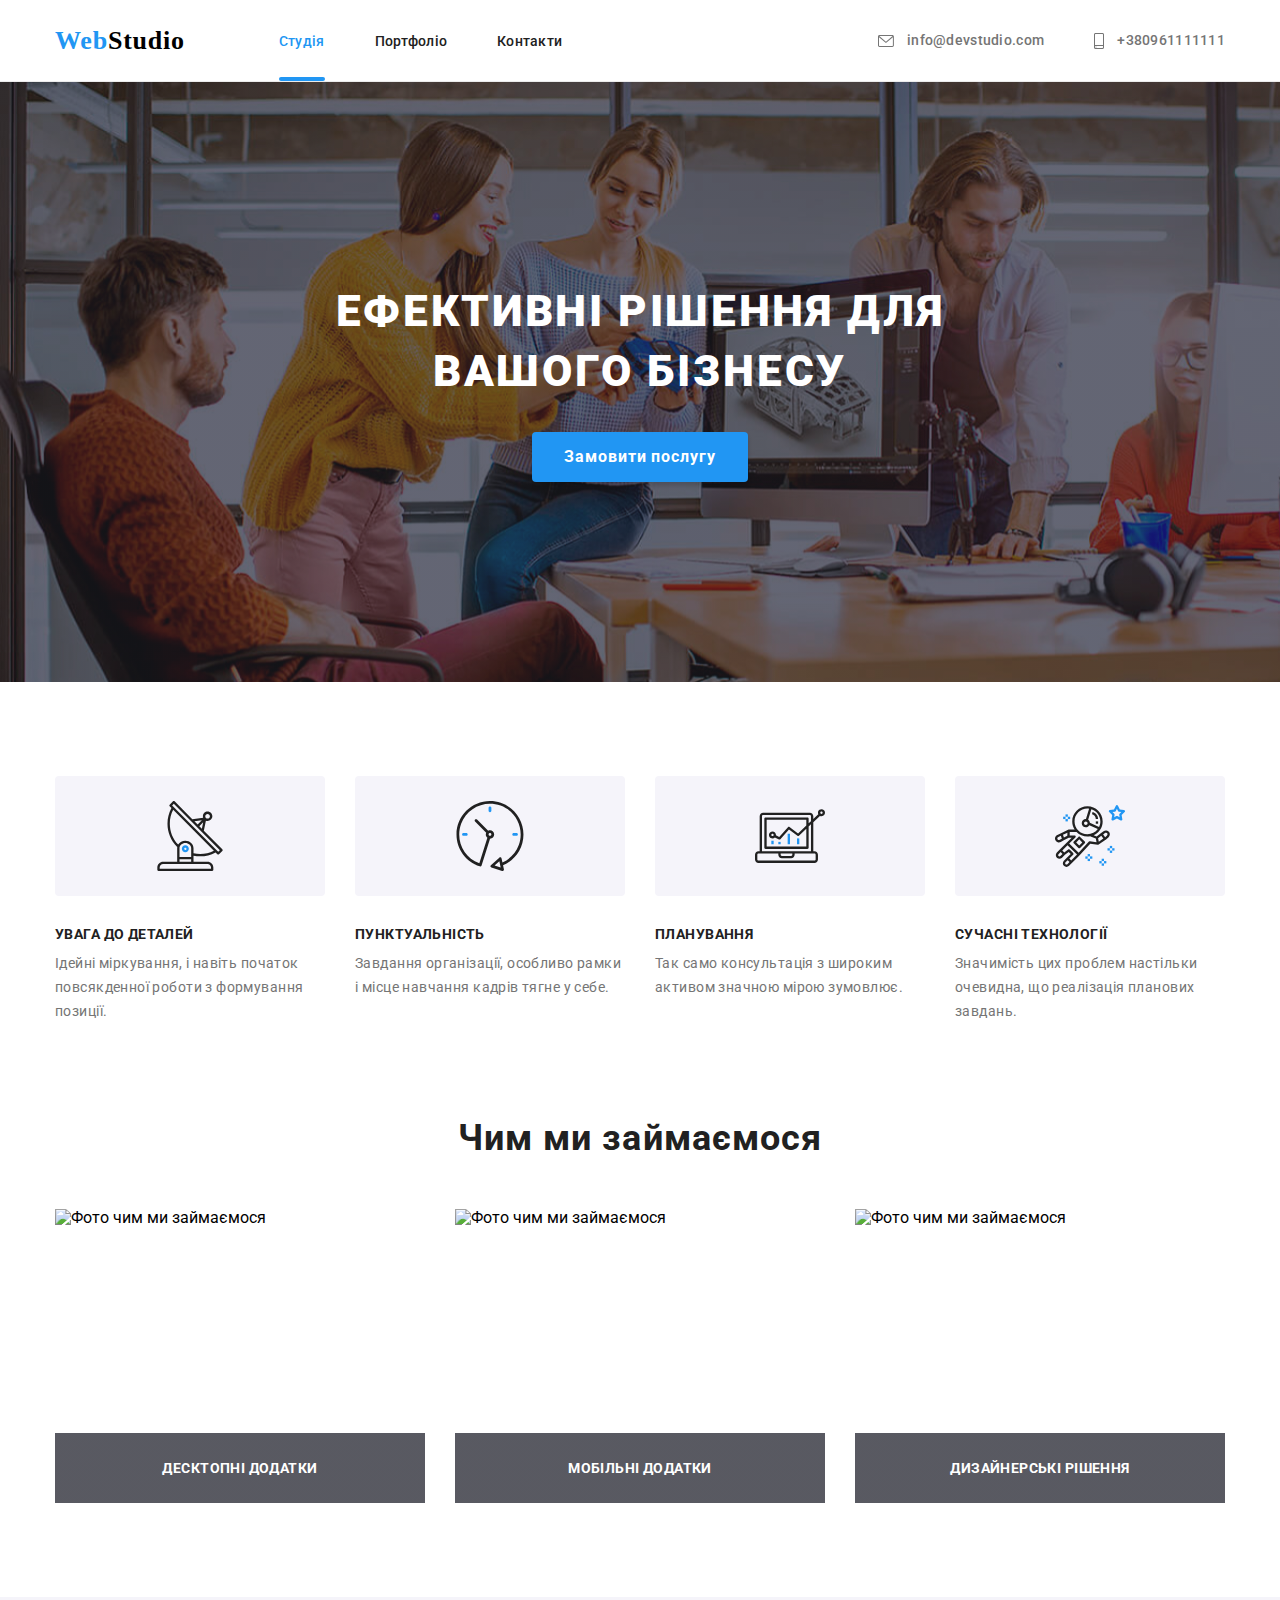
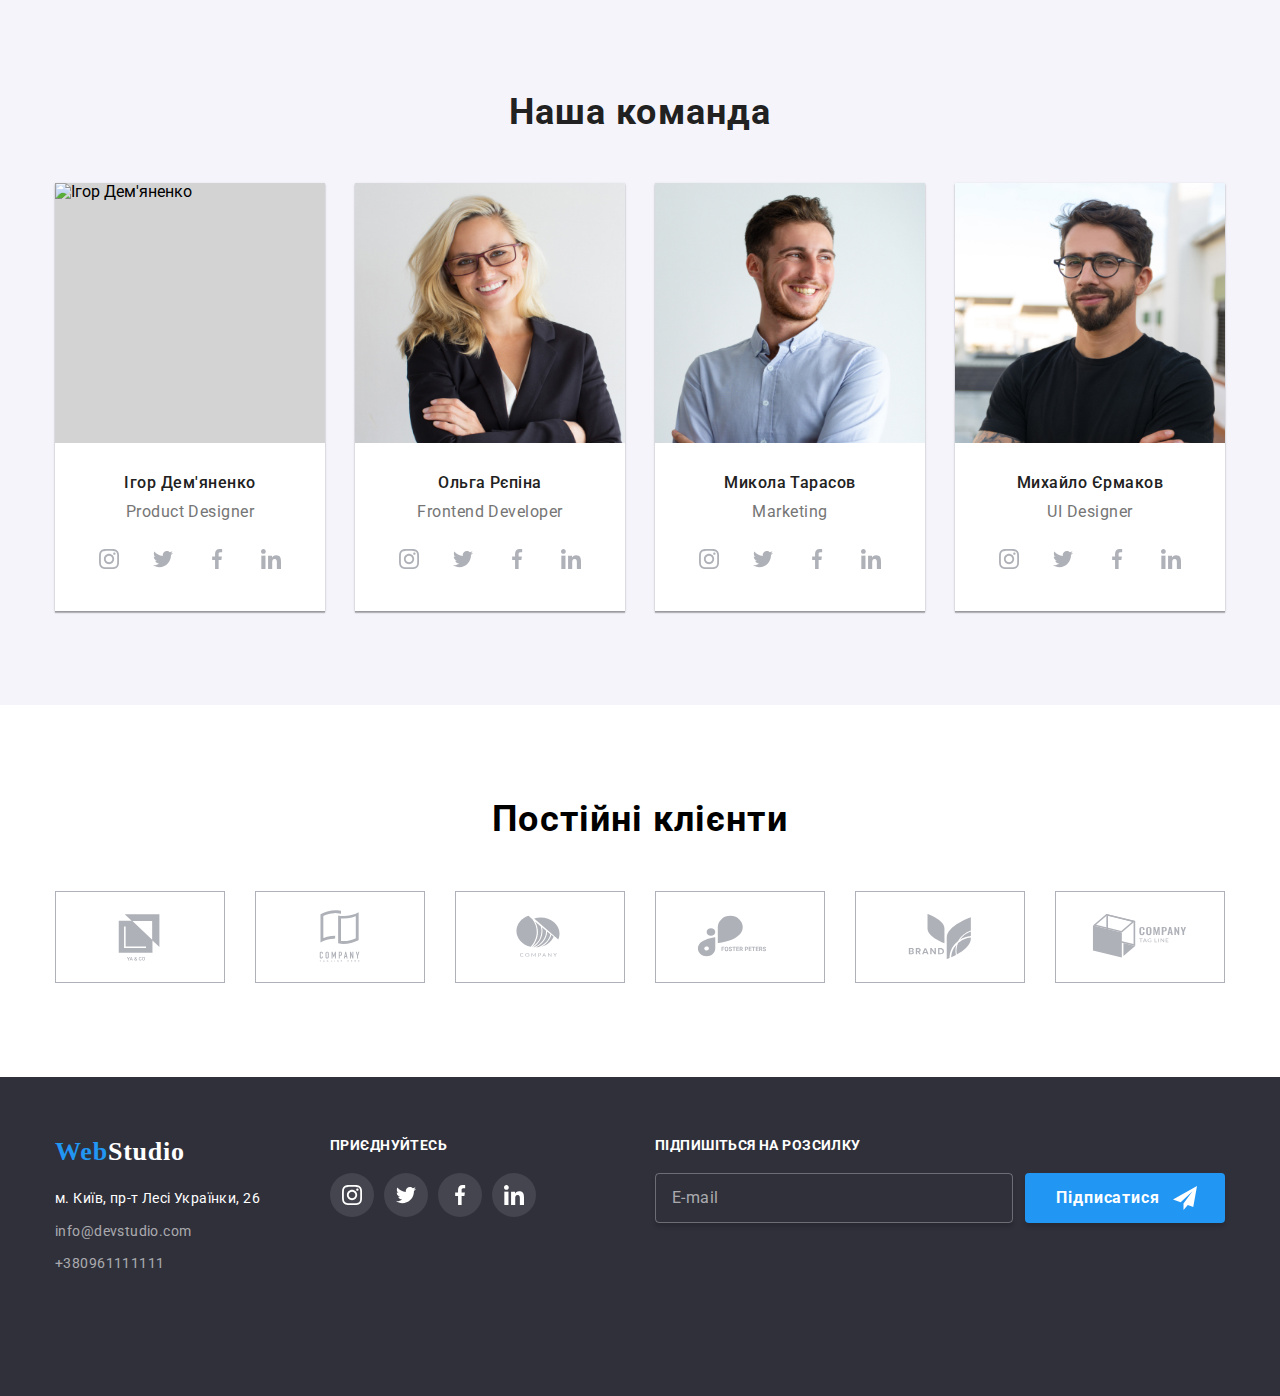
==== commit 186b9816: "Add files via upload" ====
--- a/index.html
+++ b/index.html
@@ -341,20 +341,35 @@
           <h2 class="commads">Наша команда</h2>
           <ul class="commands-item">
             <li class="li-comands">
-              <img
-                class="img img-Igor"
-                srcset="
-                  ./images/photo4-354px.jpg    1x,
-                  ./images/photo4-354px-2x.jpg 2x,
-                  ./images/photo4-450px.jpg    1x,
-                  ./images/photo4-450px-2x.jpg 2x,
-                  ./images/photo4.jpg          1x,
-                  ./images/Img-Igor2x.jpg      2x
-                "
-                sizes="(min-width: 480px) 450px, (min-width: 768px) 354px, 100vw"
-                src="./images/photo4.jpg"
-                alt="Ігор Дем'яненко"
-              />
+              <picture>
+                <source
+                  srcset="./images/photo4.jpg 1x, ./images/Img-Igor2x.jpg 2x"
+                  media="(min-width: 1200px) 270px"
+                  type="image/jpeg"
+                />
+                <source
+                  srcset="
+                    ./images/photo4-354px.jpg    1x,
+                    ./images/photo4-354px-2x.jpg 2x
+                  "
+                  media="(min-width: 768px) 354px"
+                  type="image/jpeg"
+                />
+
+                <source
+                  srcset="
+                    ./images/photo4-450px.jpg    1x,
+                    ./images/photo4-450px-2x.jpg 2x
+                  "
+                  media="(min-width: 480px) 450px"
+                />
+
+                <img
+                  class="img img-Igor"
+                  src="./images/photo4.jpg"
+                  alt="Ігор Дем'яненко"
+                />
+              </picture>
               <div class="name-profession">
                 <h3 class="name">Ігор Дем'яненко</h3>
                 <p class="profession">Product Designer</p>
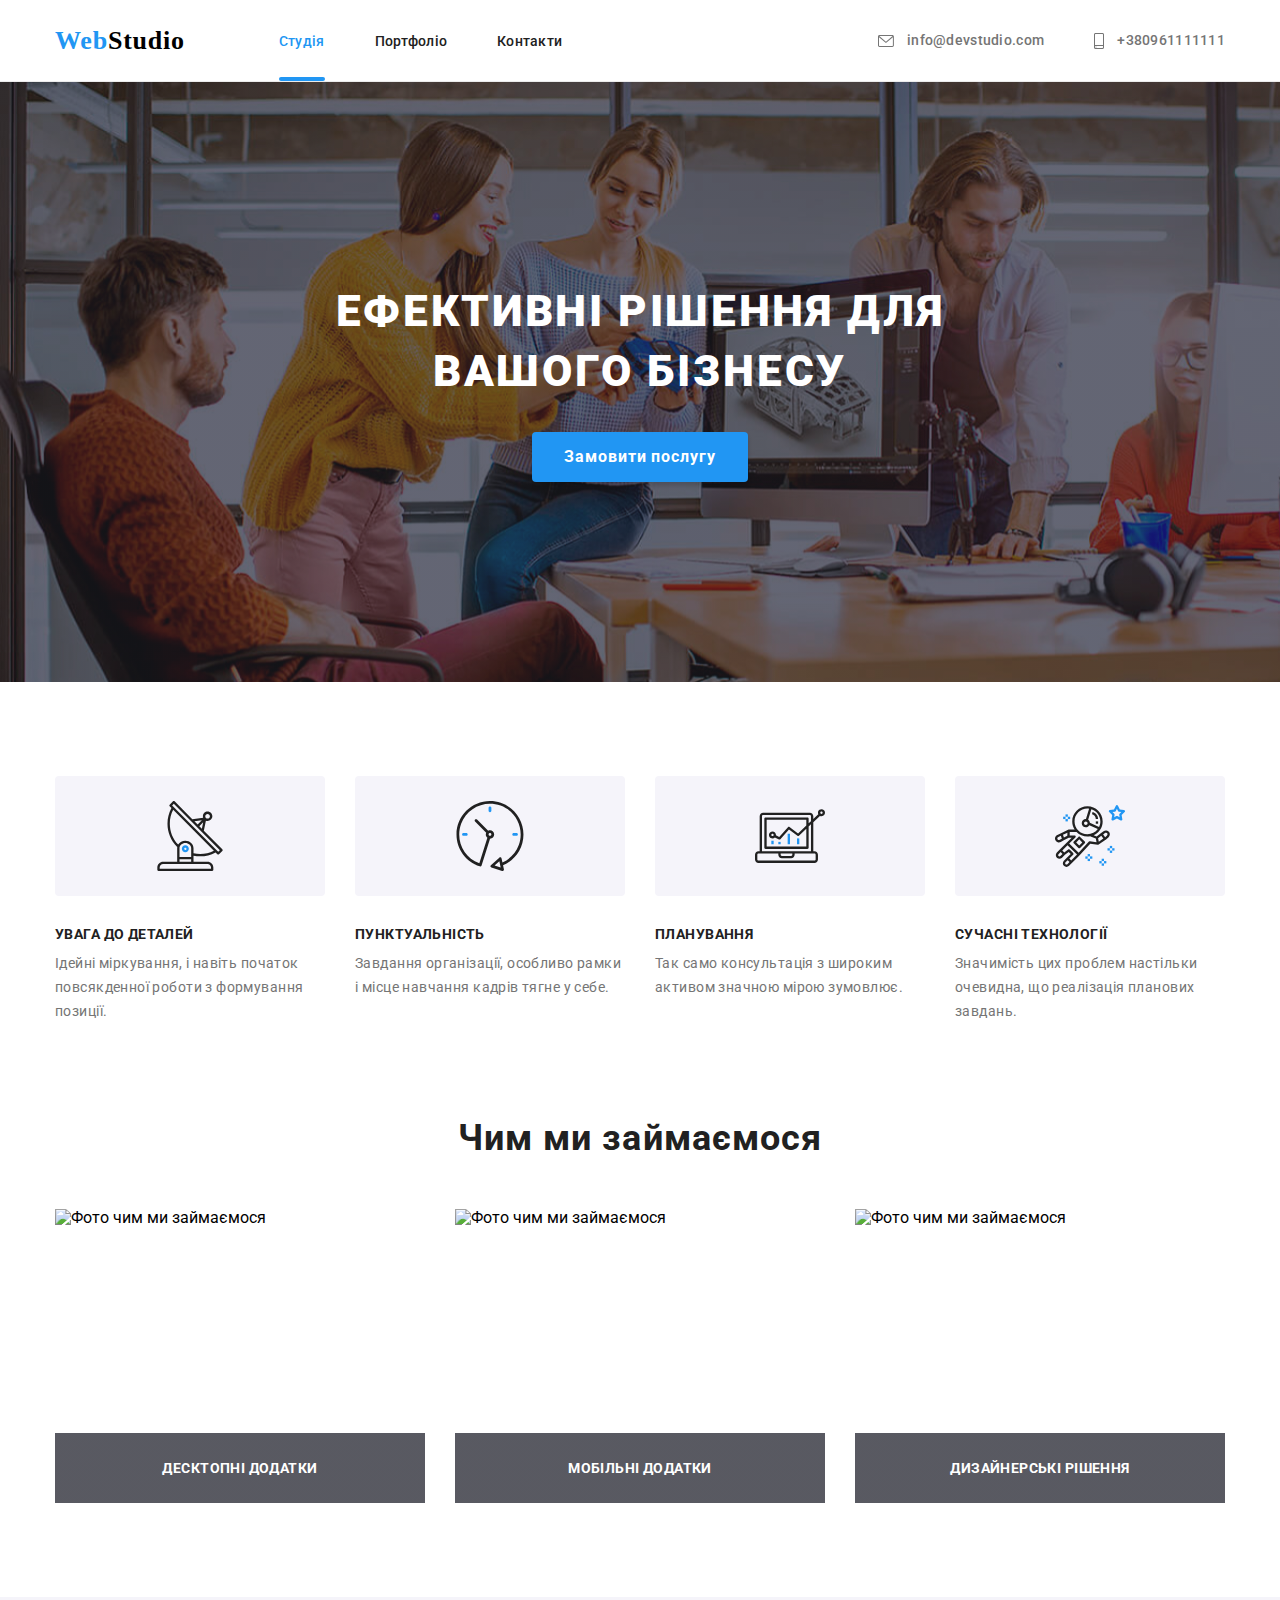
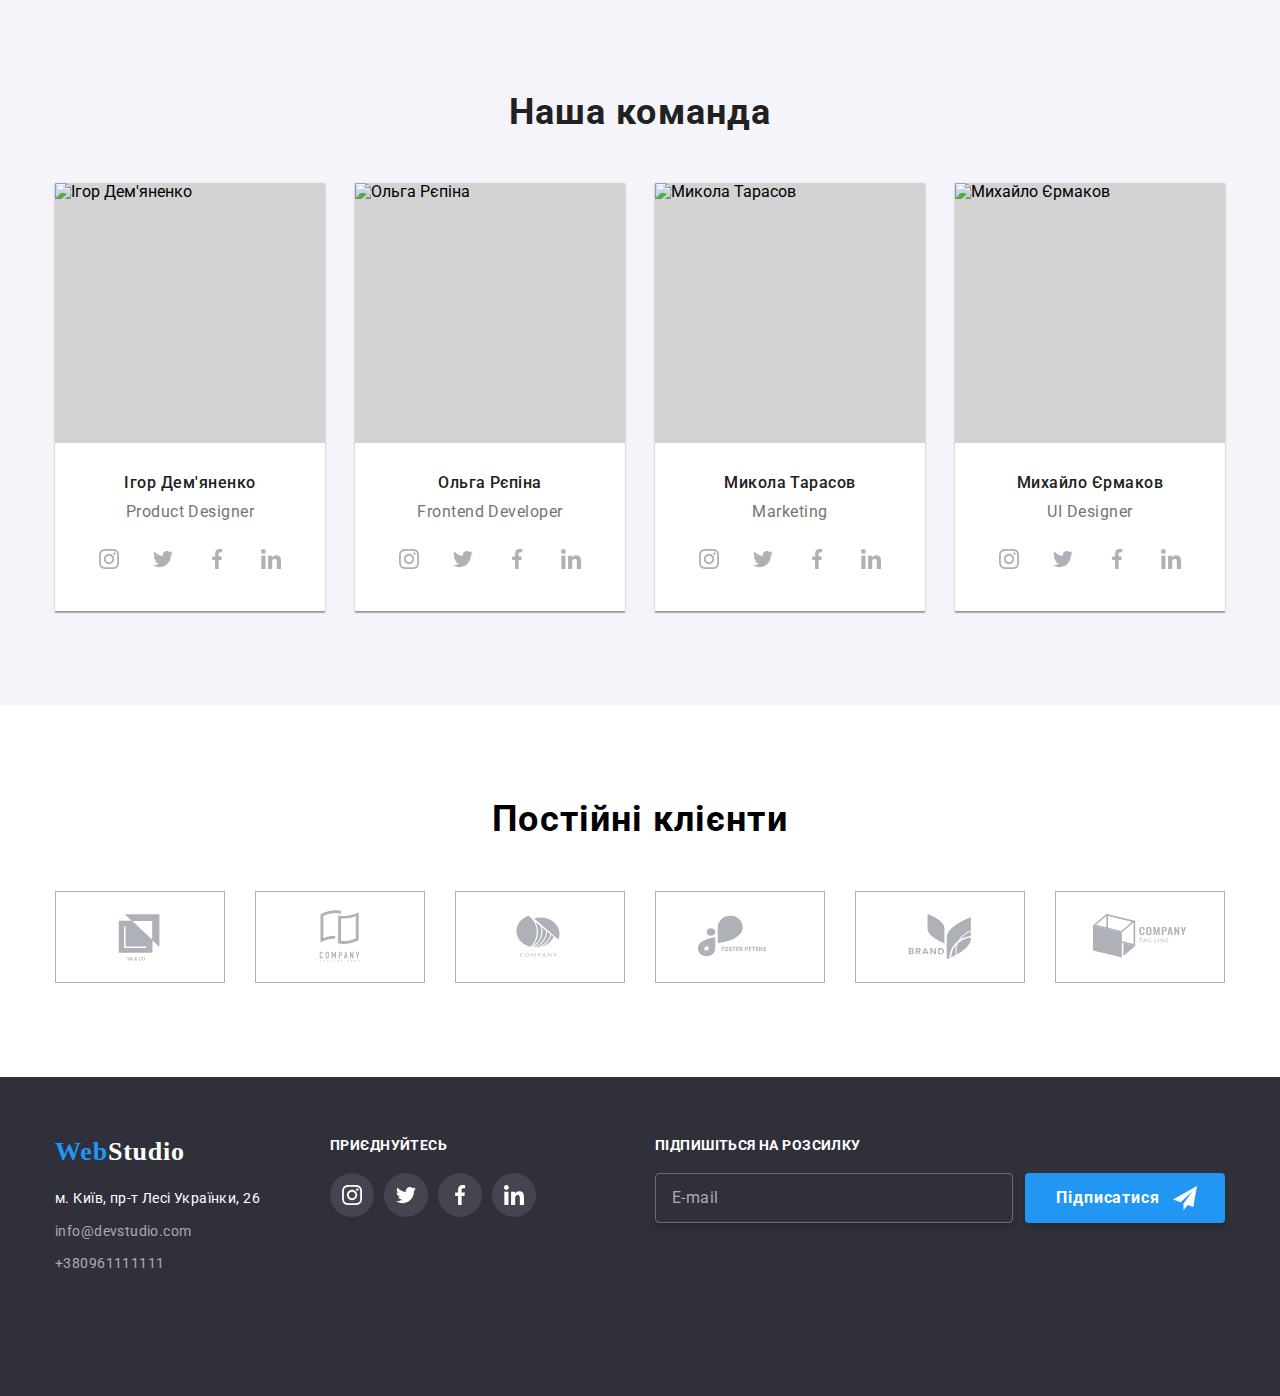
==== commit 9c1864d1: "Add files via upload" ====
--- a/index.html
+++ b/index.html
@@ -344,7 +344,7 @@
               <picture>
                 <source
                   srcset="./images/photo4.jpg 1x, ./images/Img-Igor2x.jpg 2x"
-                  media="(min-width: 1200px) 270px"
+                  media="(min-width: 1200px) "
                   type="image/jpeg"
                 />
                 <source
@@ -352,7 +352,7 @@
                     ./images/photo4-354px.jpg    1x,
                     ./images/photo4-354px-2x.jpg 2x
                   "
-                  media="(min-width: 768px) 354px"
+                  media="(min-width: 768px) "
                   type="image/jpeg"
                 />
 
@@ -361,7 +361,7 @@
                     ./images/photo4-450px.jpg    1x,
                     ./images/photo4-450px-2x.jpg 2x
                   "
-                  media="(min-width: 480px) 450px"
+                  media="(min-width: 480px) "
                 />
 
                 <img
@@ -409,20 +409,35 @@
             </li>
 
             <li class="li-comands">
-              <img
-                class="img img-Olga"
-                srcset="
-                  ./images/Img-Olga-354px.jpg    1x,
-                  ./images/Img-Olga-354px-2x.jpg 2x,
-                  ./images/Img-Olga-450px.jpg    1x,
-                  ./images/Img-Olga-450px-2x.jpg 2x,
-                  ./images/photo5.jpg            1x,
-                  ./images/Img-Olga2x.jpg        2x
-                "
-                sizes="(min-width: 480px) 450px, (min-width: 768px) 354px, 100vw"
-                src="./images/photo5.jpg"
-                alt="Ольга Рєпіна"
-              />
+              <picture>
+                <source
+                  srcset="./images/photo5.jpg 1x, ./images/Img-Olga2x.jpg 2x"
+                  media="(min-width: 1200px) "
+                  type="image/jpeg"
+                />
+                <source
+                  srcset="
+                    ./images/Img-Olga-354px.jpg    1x,
+                    ./images/Img-Olga-354px-2x.jpg 2x
+                  "
+                  media="(min-width: 768px) "
+                  type="image/jpeg"
+                />
+
+                <source
+                  srcset="
+                    ./images/Img-Olga-450px.jpg    1x,
+                    ./images/Img-Olga-450px-2x.jpg 2x
+                  "
+                  media="(min-width: 480px) "
+                />
+
+                <img
+                  class="img img-Olga"
+                  src="./images/photo5.jpg"
+                  alt="Ольга Рєпіна"
+                />
+              </picture>
               <div class="name-profession">
                 <h3 class="name">Ольга Рєпіна</h3>
                 <p class="profession">Frontend Developer</p>
@@ -462,20 +477,35 @@
             </li>
 
             <li class="li-comands">
-              <img
-                class="img img-Mykola"
-                srcset="
-                  ./images/Img-Mukola-354px.jpg    1x,
-                  ./images/Img-Mukola-354px-2x.jpg 2x,
-                  ./images/Img-Mukola-450px.jpg    1x,
-                  ./images/Img-Mukola-450px-2x.jpg 2x,
-                  ./images/photo6.jpg              1x,
-                  ./images/Img-Mukola2x.jpg        2x
-                "
-                sizes="(min-width: 480px) 450px, (min-width: 768px) 354px, 100vw"
-                src="./images/photo6.jpg"
-                alt="Микола Тарасов"
-              />
+              <picture>
+                <source
+                  srcset="./images/photo6.jpg 1x, ./images/Img-Mukola2x.jpg 2x"
+                  media="(min-width: 1200px) "
+                  type="image/jpeg"
+                />
+                <source
+                  srcset="
+                    ./images/Img-Mukola-354px.jpg    1x,
+                    ./images/Img-Mukola-354px-2x.jpg 2x
+                  "
+                  media="(min-width: 768px) "
+                  type="image/jpeg"
+                />
+
+                <source
+                  srcset="
+                    ./images/Img-Mukola-450px.jpg    1x,
+                    ./images/Img-Mukola-450px-2x.jpg 2x
+                  "
+                  media="(min-width: 480px) "
+                />
+
+                <img
+                  class="img img-Mykola"
+                  src="./images/photo6.jpg"
+                  alt="Микола Тарасов"
+                />
+              </picture>
               <div class="name-profession">
                 <h3 class="name">Микола Тарасов</h3>
                 <p class="profession">Marketing</p>
@@ -515,19 +545,37 @@
             </li>
 
             <li class="li-comands">
-              <img
-                class="img img-Myhaylo"
-                srcset="
-                  ./images/Img-Muhaylo-354px.jpg    1x,
-                  ./images/Img-Muhaylo-354px-2x.jpg 2x,
-                  ./images/photo7.jpg               1x,
-                  ./images/Img-Muhaylo2x.jpg        2x
-                "
-                sizes="(min-width: 480px) 450px, (min-width: 768px) 354px, 100vw"
-                src="./images/photo7.jpg"
-                alt="Михайло Єрмаков"
-                width="270"
-              />
+              <picture>
+                <source
+                  srcset="./images/photo7.jpg 1x, ./images/Img-Muhaylo2x.jpg 2x"
+                  media="(min-width: 1200px) "
+                  type="image/jpeg"
+                />
+
+                <source
+                  srcset="
+                    ./images/Img-Muhaylo-354px.jpg    1x,
+                    ./images/Img-Muhaylo-354px-2x.jpg 2x
+                  "
+                  media="(min-width: 768px) "
+                  type="image/jpeg"
+                />
+
+                <source
+                  srcset="
+                    ./images/Img-Muhaylo-450px.jpg    1x,
+                    ./images/Img-Muhaylo-450px-2x.jpg 2x
+                  "
+                  media="(min-width: 480px) "
+                  type="image/jpeg"
+                />
+
+                <img
+                  class="img img-Myhaylo"
+                  src="./images/photo7.jpg"
+                  alt="Михайло Єрмаков"
+                />
+              </picture>
               <div class="name-profession">
                 <h3 class="name">Михайло Єрмаков</h3>
                 <p class="profession">UI Designer</p>
--- a/css/main.min.css
+++ b/css/main.min.css
@@ -1 +1 @@
-:root{--color-blue: #2196f3;--color-dark: #000;--coor-white: #fff;--color-white-e: #eee;--color-gray: rgba(255, 255, 255, 0.6);--color-white-dark: #212121;--color-gray-dark: #757575;--color-dark-blue: #2f303a;--bagroung-color-white: #f5f4fa;--border-bottom-color: #ececec;--color-svg-gray: #afb1b8}body{font-family:"Roboto",Roboto sans-serif}ul{list-style:none}a{text-decoration:none}.container{width:1200px;padding-left:15px;padding-right:15px;margin-left:auto;margin-right:auto}@media screen and (min-width: 480px){.container{width:480px}}@media screen and (min-width: 768px){.container{width:768px}}@media screen and (min-width: 1200px){.container{width:1200px}}.header{position:relative;background:var(--coor-white);border-bottom:1px solid var(--border-bottom-color)}.header__logo{color:var(--color-blue);font-family:Roboto sans-serlif;font-size:26px;font-style:normal;font-weight:700;line-height:normal;letter-spacing:.78px;display:-webkit-box;display:-ms-flexbox;display:flex;margin-right:94px}@media screen and (max-width: 1199px){.header__logo{font-size:24px;letter-spacing:.72px}}.logo-studio{color:var(--color-dark);font-family:Roboto sans-serlif;font-size:26px;font-style:normal;font-weight:700;line-height:normal;letter-spacing:.78px;display:-webkit-box;display:-ms-flexbox;display:flex}@media screen and (max-width: 1199px){.logo-studio{font-size:24px;letter-spacing:.72px}}.menu-container{position:fixed;top:0;left:0;width:100vw;z-index:999;display:none;height:100%;background-color:var(--coor-white);-webkit-box-shadow:0px 1px 3px 0px rgba(0,0,0,.16),0px 2px 4px 0px rgba(0,0,0,.08),0px 4px 8px 0px rgba(0,0,0,.04);box-shadow:0px 1px 3px 0px rgba(0,0,0,.16),0px 2px 4px 0px rgba(0,0,0,.08),0px 4px 8px 0px rgba(0,0,0,.04);overflow-y:scroll;overflow-y:scroll}.menu-container.is-open{display:block}.menu-button{margin:0;padding:0;display:block;border:none;background:none}.menu-button-close{position:absolute;right:15px;top:10px;margin:0;padding:0;display:block;border:none;background:none;z-index:50}@media screen and (min-width: 767px){.menu-button,.menu-button-close{display:none}}.header__site-nav .current::after{content:"";position:absolute;bottom:0;display:block;width:100%;height:4px;border-radius:2px;background:var(--color-blue)}.header__site-nav{margin:0;padding:0;display:-webkit-box;display:-ms-flexbox;display:flex}.header__site-nav-mobile{display:block;padding:0;margin:0}@media screen and (max-width: 767px){.header__site-nav{display:none}}.header__site-nav .site-nav-item{margin-right:50px}.header__site-nav .site-nav-item:last-child{margin-right:0}.header__site-nav .site-nav-link{color:var(--color-white-dark);font-size:14px;font-style:normal;font-weight:500;line-height:normal;letter-spacing:.28px;display:block;padding-top:32px;padding-bottom:32px;-webkit-transition:color 250ms cubic-bezier(0.4, 0, 0.2, 1);transition:color 250ms cubic-bezier(0.4, 0, 0.2, 1)}.header__site-nav .site-nav-link:hover,.header__site-nav .site-nav-link:focus{color:var(--color-blue)}.header__site-nav .site-nav-link.current{position:relative;color:var(--color-white-dark);font-size:14px;font-style:normal;font-weight:500;line-height:normal;letter-spacing:.28px;display:block;padding-top:32px;padding-bottom:32px;-webkit-transition:color 250ms cubic-bezier(0.4, 0, 0.2, 1);transition:color 250ms cubic-bezier(0.4, 0, 0.2, 1)}.header__site-nav .site-nav-link.current:hover,.header__site-nav .site-nav-link.current:focus{color:var(--color-blue)}.header__site-nav .site-nav-link.current{color:var(--color-blue);-webkit-transition:color 250ms cubic-bezier(0.4, 0, 0.2, 1);transition:color 250ms cubic-bezier(0.4, 0, 0.2, 1)}.header__site-nav-mobile .site-nav-link{color:var(--color-white-dark);font-size:40px;font-style:normal;font-weight:500;line-height:normal;letter-spacing:.8px;display:block;padding-top:0;padding-bottom:32px;-webkit-transition:color 250ms cubic-bezier(0.4, 0, 0.2, 1);transition:color 250ms cubic-bezier(0.4, 0, 0.2, 1)}.header__site-nav-mobile .site-nav-link:hover,.header__site-nav-mobile .site-nav-link:focus{color:var(--color-blue)}.header__main-nav{display:-webkit-box;display:-ms-flexbox;display:flex;-webkit-box-align:center;-ms-flex-align:center;align-items:center}@media screen and (max-width: 767px){.header__main-nav{width:100%;-webkit-box-pack:justify;-ms-flex-pack:justify;justify-content:space-between}}.header__main-nav-mobile{padding:0;margin-top:48px;margin-left:40px}.header__main-contacts{display:-webkit-box;display:-ms-flexbox;display:flex;-webkit-box-align:center;-ms-flex-align:center;align-items:center}.header__contacts{margin-top:0;margin-bottom:0;margin-left:auto;padding:0;display:-webkit-box;display:-ms-flexbox;display:flex}@media screen and (max-width: 1199px){.header__contacts{display:block;margin-left:96px}}@media screen and (max-width: 767px){.header__contacts{display:none}}.header__contacts-mobile{margin:0;margin-top:302px}.header__contacts .contacts-item{position:relative;margin-right:50px}.header__contacts .contacts-item:last-child{margin-right:0}@media screen and (max-width: 1199px){.header__contacts .contacts-item{margin-right:0;margin-bottom:10px}.header__contacts .contacts-item:last-child{margin-bottom:0}}.contacts-icon-envelope{vertical-align:middle;fill:var(--color-gray-dark);margin:0;margin-right:10px;padding:0;-webkit-transition:fill 250ms cubic-bezier(0.4, 0, 0.2, 1);transition:fill 250ms cubic-bezier(0.4, 0, 0.2, 1)}@media screen and (max-width: 767px){.contacts-icon-envelope{display:none}}@media screen and (max-width: 1199px){.contacts-icon-envelope{margin-right:8px}}.contacts-icon-smartphone{vertical-align:middle;fill:var(--color-gray-dark);margin:0;margin-right:10px;padding:0;-webkit-transition:fill 250ms cubic-bezier(0.4, 0, 0.2, 1);transition:fill 250ms cubic-bezier(0.4, 0, 0.2, 1)}@media screen and (max-width: 767px){.contacts-icon-smartphone{display:none;margin-right:8px}}@media screen and (max-width: 1199px){.contacts-icon-smartphone{margin-right:8px}}.contacts-mail{color:var(--color-gray-dark);font-size:14px;font-style:normal;font-weight:500;line-height:normal;letter-spacing:.28px;text-decoration:none;display:block;padding-top:32px;padding-bottom:32px;-webkit-transition:color 250ms cubic-bezier(0.4, 0, 0.2, 1);transition:color 250ms cubic-bezier(0.4, 0, 0.2, 1)}.contacts-mail:hover .contacts-icon-envelope,.contacts-mail:focus .contacts-icon-envelope{fill:var(--color-blue)}.contacts-mail:hover,.contacts-mail:focus{color:var(--color-blue)}@media screen and (max-width: 1199px){.contacts-mail{margin:0;padding:0;font-size:12px;letter-spacing:.24px}}.contacts-mail-mobile{color:var(--color-gray-dark);font-size:24px;font-style:normal;font-weight:500;line-height:normal;letter-spacing:.48px;text-decoration:none;display:block;padding-top:32px;padding-bottom:0;-webkit-transition:color 250ms cubic-bezier(0.4, 0, 0.2, 1);transition:color 250ms cubic-bezier(0.4, 0, 0.2, 1)}.contacts-mail-mobile:hover .contacts-icon-envelope,.contacts-mail-mobile:focus .contacts-icon-envelope{fill:var(--color-blue)}.contacts-mail-mobile:hover,.contacts-mail-mobile:focus{color:var(--color-blue)}.contacts-telephone-number{color:var(--color-gray-dark);font-size:14px;font-style:normal;font-weight:500;line-height:normal;letter-spacing:.28px;display:block;padding-top:32px;padding-bottom:32px;-webkit-transition:color 250ms cubic-bezier(0.4, 0, 0.2, 1);transition:color 250ms cubic-bezier(0.4, 0, 0.2, 1)}.contacts-telephone-number:hover,.contacts-telephone-number:focus{color:var(--color-blue)}.contacts-telephone-number:hover .contacts-icon-smartphone,.contacts-telephone-number:focus .contacts-icon-smartphone{fill:var(--color-blue)}@media screen and (max-width: 1199px){.contacts-telephone-number{margin:0;padding:0;font-size:12px;letter-spacing:.24px}}.contacts-telephone-number-mobile{color:var(--color-gray-dark);font-size:34px;font-style:normal;font-weight:500;line-height:normal;letter-spacing:.68px;display:block;padding-top:0;padding-bottom:0;-webkit-transition:color 250ms cubic-bezier(0.4, 0, 0.2, 1);transition:color 250ms cubic-bezier(0.4, 0, 0.2, 1)}.contacts-telephone-number-mobile:hover,.contacts-telephone-number-mobile:focus{color:var(--color-blue)}.contacts-telephone-number-mobile:hover .contacts-icon-smartphone,.contacts-telephone-number-mobile:focus .contacts-icon-smartphone{fill:var(--color-blue)}.sociale-list-mobile{display:-webkit-box;display:-ms-flexbox;display:flex;margin:0;padding:0;margin-left:40px;margin-top:64px}.sociale-list-mobile .sociale-list-item-mobile{margin:0;padding:0;margin-right:10px}.sociale-list-mobile .sociale-list-item-mobile:last-child{margin-right:0}.sociale-list-mobile .sociale-list-link-mobile{position:relative;color:var(--color-blue);font-size:18px;font-style:normal;font-weight:500;line-height:1.3;letter-spacing:.36px}.sociale-list-mobile .sociale-list-link-mobile::after{content:"";position:absolute;right:-5px;width:1px;height:22px;z-index:50;background:rgba(33,33,33,.2)}.section-item{-ms-flex-negative:0;flex-shrink:0;margin-left:auto;margin-right:auto;text-align:center;padding-top:200px;padding-bottom:200px;max-width:1600px;background-color:var(--color-dark-blue);background-image:-webkit-gradient(linear, left top, right top, from(rgba(47, 48, 58, 0.4)), to(rgba(47, 48, 58, 0.4))),url(../images/Img-hero.svg);background-image:linear-gradient(to right, rgba(47, 48, 58, 0.4), rgba(47, 48, 58, 0.4)),url(../images/Img-hero.svg)}@media screen and (max-width: 1199px){.section-item{padding-top:118px;padding-bottom:118px;background-image:-webkit-gradient(linear, left top, right top, from(rgba(47, 48, 58, 0.4)), to(rgba(47, 48, 58, 0.4))),url(../images/Header-img.svg);background-image:linear-gradient(to right, rgba(47, 48, 58, 0.4), rgba(47, 48, 58, 0.4)),url(../images/Header-img.svg);background-repeat:no-repeat;background-size:cover}}.section-item .text{width:696px;color:var(--coor-white);text-align:center;font-size:44px;font-style:normal;font-weight:900;line-height:1.36;letter-spacing:2.64px;text-transform:uppercase;margin:0;margin-left:auto;margin-right:auto}@media screen and (max-width: 1199px){.section-item .text{width:360px;font-size:26px;line-height:1.6;letter-spacing:1.56px}}.section-item .button{color:var(--coor-white);background-color:var(--color-blue);color:var(--coor-white);text-align:center;font-size:16px;font-style:normal;font-weight:700;line-height:1.88;letter-spacing:.96px;width:216px;height:50px;-ms-flex-negative:0;flex-shrink:0;border-radius:4px;background:var(color-blue);-webkit-box-shadow:0px 4px 4px 0px rgba(0,0,0,.15);box-shadow:0px 4px 4px 0px rgba(0,0,0,.15);border:none}@media screen and (max-width: 1199px){.section-item .button{width:200px}}.section-item .button{margin:0;margin-top:30px}.backdrop{position:fixed;top:0;left:0;width:100%;height:100%;background-color:rgba(0,0,0,.2);z-index:1;-webkit-transition:opacity 250ms cubic-bezier(0.4, 0, 0.2, 1),visibility 250ms cubic-bezier(0.4, 0, 0.2, 1);transition:opacity 250ms cubic-bezier(0.4, 0, 0.2, 1),visibility 250ms cubic-bezier(0.4, 0, 0.2, 1)}.is-hidden{opacity:0;visibility:hidden;pointer-events:none}.modal{padding:40px;position:absolute;top:50%;left:50%;-webkit-transform:translate(-50%, -50%);transform:translate(-50%, -50%);width:528px;height:581px;background:var(--coor-white);border-radius:4px;-webkit-box-shadow:0px 2px 1px 0px rgba(0,0,0,.2),0px 1px 1px 0px rgba(0,0,0,.14),0px 1px 3px 0px rgba(0,0,0,.12);box-shadow:0px 2px 1px 0px rgba(0,0,0,.2),0px 1px 1px 0px rgba(0,0,0,.14),0px 1px 3px 0px rgba(0,0,0,.12);-webkit-transition:-webkit-transform 250ms cubic-bezier(0.4, 0, 0.2, 1);transition:-webkit-transform 250ms cubic-bezier(0.4, 0, 0.2, 1);transition:transform 250ms cubic-bezier(0.4, 0, 0.2, 1);transition:transform 250ms cubic-bezier(0.4, 0, 0.2, 1), -webkit-transform 250ms cubic-bezier(0.4, 0, 0.2, 1)}.is-hidden .modal{-webkit-transform:translate(-50%, -50%) scale(0.4);transform:translate(-50%, -50%) scale(0.4)}.modal-btn{position:absolute;top:14px;right:14px;display:-webkit-box;display:-ms-flexbox;display:flex;-webkit-box-pack:center;-ms-flex-pack:center;justify-content:center;-webkit-box-align:center;-ms-flex-align:center;align-items:center;padding:0;background:none;border:1px solid rgba(0,0,0,.1);border-radius:50%;cursor:pointer;-webkit-transition:fill 250ms cubic-bezier(0.4, 0, 0.2, 1);transition:fill 250ms cubic-bezier(0.4, 0, 0.2, 1)}.modal-btn:hover,.modal-btn:focus{fill:var(--color-blue)}.svg-modal-btn{margin:6px}.contacts-form{width:448px;margin-left:auto;margin-right:auto}.form-group{position:relative;display:-webkit-box;display:-ms-flexbox;display:flex;-webkit-box-orient:vertical;-webkit-box-direction:normal;-ms-flex-direction:column;flex-direction:column;text-align:left;margin:0;padding:0;margin-bottom:10px}.form-group label{margin-bottom:8px}.form-group input{padding-left:42px;height:40px;border-radius:4px;border:1px solid rgba(33,33,33,.2);outline:none;-webkit-transition:border-color 250ms cubic-bezier(0.4, 0, 0.2, 1);transition:border-color 250ms cubic-bezier(0.4, 0, 0.2, 1)}.form-group input:hover,.form-group input:focus{border-radius:4px;border:1px solid #2196f3;border-color:var(--color-blue)}.form-group input:hover+.icon-modal,.form-group input:focus+.icon-modal{fill:var(--color-blue)}.form-group textarea{border-radius:4px;border:1px solid rgba(33,33,33,.2);padding:12px 16px;height:120px;outline:none;-webkit-transition:border-color 250ms cubic-bezier(0.4, 0, 0.2, 1);transition:border-color 250ms cubic-bezier(0.4, 0, 0.2, 1)}.form-group textarea:hover,.form-group textarea:focus{border-radius:4px;border:1px solid #2196f3}.form-group textarea::-webkit-input-placeholder{color:rgba(117,117,117,.5);font-size:12px;font-weight:400;letter-spacing:.12px}.form-group textarea::-moz-placeholder{color:rgba(117,117,117,.5);font-size:12px;font-weight:400;letter-spacing:.12px}.form-group textarea:-ms-input-placeholder{color:rgba(117,117,117,.5);font-size:12px;font-weight:400;letter-spacing:.12px}.form-group textarea::-ms-input-placeholder{color:rgba(117,117,117,.5);font-size:12px;font-weight:400;letter-spacing:.12px}.form-group textarea::placeholder{color:rgba(117,117,117,.5);font-size:12px;font-weight:400;letter-spacing:.12px}.text-contacts{color:var(--color-white-dark);text-align:center;font-size:20px;font-weight:700;letter-spacing:.6px;margin:0;padding:0;margin-bottom:12px}.user-name-modal{color:var(--color-gray-dark);font-size:12px;font-weight:400;letter-spacing:.12px}.icon-modal{position:absolute;top:50%;left:12px;-webkit-transform:translateY(10%);transform:translateY(10%);-webkit-transition:fill 250ms cubic-bezier(0.4, 0, 0.2, 1);transition:fill 250ms cubic-bezier(0.4, 0, 0.2, 1)}.telephone-number-modal{color:var(--color-gray-dark);font-size:12px;font-weight:400;letter-spacing:.12px}.email-modal{color:var(--color-gray-dark);font-size:12px;font-weight:400;letter-spacing:.12px}.coments-modal{color:var(--color-gray-dark);font-size:12px;font-weight:400;letter-spacing:.12px}.coments-modal-item{resize:none}.checkbox-modal{position:absolute;-webkit-appearance:none;-moz-appearance:none;appearance:none}.checkbox-modal:focus+.checkbox-icon{border-color:var(--color-blue)}.checkbox-modal:checked+.checkbox-icon{border-color:var(--color-blue);background-color:var(--color-blue);background-image:url(../images/icon-check.svg);background-size:contain;background-origin:border-box}.checkbox-icon{position:absolute;top:50%;left:7px;-webkit-transform:translateY(-50%);transform:translateY(-50%);display:inline-block;vertical-align:middle;width:16px;height:15px;border:2px solid var(--color-white-dark);border-radius:2px;-webkit-transition:border-color 250ms cubic-bezier(0.4, 0, 0.2, 1),background-color 250ms cubic-bezier(0.4, 0, 0.2, 1);transition:border-color 250ms cubic-bezier(0.4, 0, 0.2, 1),background-color 250ms cubic-bezier(0.4, 0, 0.2, 1)}.сonditions{color:var(--color-gray-dark);font-size:14px;font-weight:400;line-height:1.7;letter-spacing:.42px;text-align:center;margin:0}.сonditions-link{text-decoration:underline;color:var(--color-blue);margin:0}.form-group-bottom{position:relative;margin:0;padding:0;margin-bottom:30px}.btn-form{color:var(--coor-white);text-align:center;font-size:16px;font-weight:700;line-height:1.9;letter-spacing:.96px;width:200px;border:none;border-radius:4px;background:var(--color-blue);-webkit-box-shadow:0px 4px 4px 0px rgba(0,0,0,.15);box-shadow:0px 4px 4px 0px rgba(0,0,0,.15);padding:10px 52px}.section-feature{padding-top:94px;padding-bottom:94px}@media screen and (max-width: 1199px){.section-feature{padding-top:60px;padding-bottom:60px}}.feature{margin:0;padding:0;display:-webkit-box;display:-ms-flexbox;display:flex}@media screen and (max-width: 767px){.feature{-webkit-box-pack:center;-ms-flex-pack:center;justify-content:center}}@media screen and (max-width: 1199px){.feature{-ms-flex-wrap:wrap;flex-wrap:wrap}}.li-feature{margin-right:30px;width:270px}.li-feature:last-child{margin-right:0}@media screen and (max-width: 1199px){.li-feature{width:354px}.li-feature:nth-last-child(odd){margin-right:0}}@media screen and (max-width: 767px){.li-feature{width:450px;margin-right:0;margin-bottom:30px}.li-feature:last-child{margin:0}}.div-svg{margin-bottom:30px;display:-webkit-box;display:-ms-flexbox;display:flex;width:270px;height:120px;-webkit-box-align:center;-ms-flex-align:center;align-items:center;-webkit-box-pack:center;-ms-flex-pack:center;justify-content:center;background:var(--bagroung-color-white);border-radius:4px}@media screen and (max-width: 1199px){.div-svg{width:354px}}@media screen and (max-width: 767px){.div-svg{width:450px}}.feature .text{color:var(--color-white-dark);font-size:14px;font-style:normal;font-weight:700;line-height:normal;letter-spacing:.42px;text-transform:uppercase;margin:0}@media screen and (max-width: 767px){.feature .text{text-align:center}}.feature .text-item{-ms-flex-negative:0;flex-shrink:0;color:var(--color-gray-dark);font-size:14px;font-style:normal;font-weight:400;line-height:1.7;letter-spacing:.42px;margin:0;margin-top:10px;padding:0}.section{padding-bottom:94px}@media screen and (max-width: 1199px){.section{display:none}}.section .photo{display:-webkit-box;display:-ms-flexbox;display:flex}.photo .img{width:370px;height:294px;display:block}.photo{margin:0;padding:0}.photo .li-item{position:relative;margin:0;padding:0;margin-right:30px}.photo .li-item:last-child{margin-right:0}.section .text{color:var(--color-white-dark);text-align:center;font-size:36px;font-style:normal;font-weight:700;line-height:normal;letter-spacing:1.08px;margin:0;padding:0;margin-bottom:50px}.text-app{position:absolute;display:-webkit-box;display:-ms-flexbox;display:flex;bottom:0;margin:0;padding:0;color:var(--coor-white);-webkit-box-pack:center;-ms-flex-pack:center;justify-content:center;-webkit-box-align:center;-ms-flex-align:center;align-items:center;font-size:14px;font-weight:700;letter-spacing:.42px;text-transform:uppercase;background-image:-webkit-gradient(linear, left top, right top, from(rgba(47, 48, 58, 0.8)), to(rgba(47, 48, 58, 0.8)));background-image:linear-gradient(to right, rgba(47, 48, 58, 0.8), rgba(47, 48, 58, 0.8));width:370px;height:70px}.section-comands{background-color:var(--bagroung-color-white);padding-top:94px;padding-bottom:94px}@media screen and (max-width: 1199px){.section-comands{padding-top:60px;padding-bottom:60px}}.section-comands .commads{color:var(--color-white-dark);background:var(--bagroung-color-white);text-align:center;font-size:36px;font-style:normal;font-weight:700;line-height:normal;letter-spacing:1.08px;margin:0;margin-bottom:50px}@media screen and (max-width: 767px){.section-comands .commads{font-size:28px;letter-spacing:.84px}}.commands-item{margin:0;padding:0;display:-webkit-box;display:-ms-flexbox;display:flex}@media screen and (max-width: 767px){.commands-item{margin:0;padding:0}}@media screen and (max-width: 1199px){.commands-item{-ms-flex-wrap:wrap;flex-wrap:wrap;-webkit-box-pack:center;-ms-flex-pack:center;justify-content:center}}.li-comands{margin:0;padding:0;margin-right:30px;background-color:var(--coor-white);-webkit-box-shadow:0px 2px 1px 0px rgba(0,0,0,.2),0px 1px 1px 0px rgba(0,0,0,.14),0px 1px 3px 0px rgba(0,0,0,.12);box-shadow:0px 2px 1px 0px rgba(0,0,0,.2),0px 1px 1px 0px rgba(0,0,0,.14),0px 1px 3px 0px rgba(0,0,0,.12)}.li-comands:last-child{margin-right:0}@media screen and (max-width: 1199px){.li-comands{width:354px}.li-comands:nth-last-child(odd){margin-right:0}.li-comands:nth-last-child(n+3){margin-bottom:30px}}@media screen and (max-width: 767px){.li-comands{width:450px;margin:0;margin-bottom:30px}.li-comands:last-child{margin:0}}.commands-item .img{width:270px;height:260px;-ms-flex-negative:0;flex-shrink:0;display:block}@media screen and (max-width: 1199px){.commands-item .img{width:354px;height:374px}}@media screen and (max-width: 767px){.commands-item .img{width:450px;height:460px}}.commands-item .name{color:var(--color-white-dark);text-align:center;font-size:16px;font-style:normal;font-weight:500;line-height:normal;letter-spacing:.48px;margin:0}.commands-item .profession{color:var(--color-gray-dark);text-align:center;font-size:16px;font-style:normal;font-weight:400;line-height:normal;letter-spacing:.48px;margin:0;margin-top:10px}.name-profession{padding-top:30px;padding-bottom:30px}.img-Igor{background:url(<path-to-image>),#d3d3d3 -86.437px -3.457px/196.208% 136.002% no-repeat}.img-Olga{background:url(<path-to-image>),#d3d3d3 -40.687px -0.224px/175.271% 121.356% no-repeat}.img-Mykola{background:url(<path-to-image>),#d3d3d3 -227.68px -8.844px/193.508% 134.131% no-repeat}.img-Myhaylo{background:url(<path-to-image>),#d3d3d3 -74.896px 0px/152.119% 105.326% no-repeat}.section-comands{background-color:var(--bagroung-color-white);padding-top:94px;padding-bottom:94px}.section-comands .commads{color:var(--color-white-dark);background:var(--bagroung-color-white);text-align:center;font-size:36px;font-style:normal;font-weight:700;line-height:normal;letter-spacing:1.08px;margin:0;margin-bottom:50px}@media screen and (max-width: 1199px){.section-comands .commads{font-size:28px;letter-spacing:.84px}}.sociale-list{display:-webkit-box;display:-ms-flexbox;display:flex;margin:0;margin-top:16px;padding:0;-webkit-box-pack:center;-ms-flex-pack:center;justify-content:center}.social-list-item{margin:0;padding:0;margin-right:10px}.social-list-item:last-child{margin-right:0}.social-list-link{display:-webkit-box;display:-ms-flexbox;display:flex;-webkit-box-align:center;-ms-flex-align:center;align-items:center;-webkit-box-pack:center;-ms-flex-pack:center;justify-content:center;width:44px;height:44px;border-color:var(--coor-white);border-radius:50%;-webkit-transition:background-color 250ms cubic-bezier(0.4, 0, 0.2, 1);transition:background-color 250ms cubic-bezier(0.4, 0, 0.2, 1)}.social-list-link:hover,.social-list-link:focus{background-color:var(--color-blue)}.social-list-link:hover .svg,.social-list-link:focus .svg{fill:var(--coor-white)}.social-list-link .svg{fill:var(--color-svg-gray);-webkit-transition:fill 250ms cubic-bezier(0.4, 0, 0.2, 1);transition:fill 250ms cubic-bezier(0.4, 0, 0.2, 1)}.section-clients{background:var(--coor-white);padding-top:94px;padding-bottom:94px}@media screen and (max-width: 1199px){.section-clients{padding-top:60px;padding-bottom:60px}}.section-clients .text{margin:0;padding:0;text-align:center;font-size:36px;font-weight:700;letter-spacing:1.08px}@media screen and (max-width: 1199px){.section-clients .text{font-size:28px;letter-spacing:.84px}}.clients-list{display:-webkit-box;display:-ms-flexbox;display:flex;margin:0;margin-top:50px;padding:0;-webkit-box-pack:center;-ms-flex-pack:center;justify-content:center}@media screen and (max-width: 767px){.clients-list{gap:30px 30px}}@media screen and (max-width: 1199px){.clients-list{-ms-flex-wrap:wrap;flex-wrap:wrap;gap:30px 30px}}.link-clients{width:170px;height:92px;-webkit-box-align:center;-ms-flex-align:center;align-items:center;-webkit-box-pack:center;-ms-flex-pack:center;justify-content:center;display:-webkit-box;display:-ms-flexbox;display:flex;border:1px solid var(--color-svg-gray);-webkit-transition:border-color 250ms cubic-bezier(0.4, 0, 0.2, 1);transition:border-color 250ms cubic-bezier(0.4, 0, 0.2, 1)}.link-clients:hover .svg-item,.link-clients:focus .svg-item{fill:var(--color-blue)}.link-clients:hover,.link-clients:focus{border-color:var(--color-blue)}@media screen and (max-width: 1199px){.link-clients{width:226px}}.svg-item{fill:var(--color-svg-gray);-webkit-transition:fill 250ms cubic-bezier(0.4, 0, 0.2, 1);transition:fill 250ms cubic-bezier(0.4, 0, 0.2, 1)}.clients-list-li{margin-right:30px;border-radius:4px;height:92px}.clients-list-li:last-child{margin-right:0}@media screen and (max-width: 767px){.clients-list-li{display:inline-block;width:210px;height:92px;margin-bottom:30px}.clients-list-li:nth-last-child(-n+3){margin-bottom:0}}@media screen and (max-width: 1199px){.clients-list-li{margin:0}}.foter-container{display:-webkit-box;display:-ms-flexbox;display:flex}@media screen and (max-width: 767px){.foter-container{display:block;text-align:center}}@media screen and (max-width: 1199px){.foter-container{display:block}}@media screen and (min-width: 768px){.div-foter{display:-webkit-box;display:-ms-flexbox;display:flex;margin-bottom:60px}}@media screen and (max-width: 767px){.div-foter-item{margin-bottom:60px}}@media screen and (max-width: 1199px){.div-foter-item{text-align:center;margin-left:auto}}.logo-header-index{display:inline-block}.footer .web{color:var(--color-blue);font-family:Roboto sans-serlif;font-size:26px;font-style:normal;font-weight:700;line-height:normal;letter-spacing:.78px}@media screen and (max-width: 1199px){.footer .web{font-size:24px;letter-spacing:.72px}}.footer .studio{color:var(--coor-white);font-family:Roboto sans-serlif;font-size:26px;font-style:normal;font-weight:700;line-height:normal;letter-spacing:.78px}@media screen and (max-width: 1199px){.footer .studio{font-size:24px;letter-spacing:.72px}}.footer{background:var(--color-dark-blue);padding-top:60px;padding-bottom:60px}.footer .foter__address{-ms-flex-negative:0;flex-shrink:0;color:var(--coor-white);font-size:14px;font-style:normal;font-weight:400;line-height:1.7;letter-spacing:.42px;margin:0;margin-top:20px}.footer .address-text{margin:0;padding:0}.footer .address-mail{display:block;color:var(--color-gray);font-size:14px;font-style:normal;font-weight:400;line-height:1.7;letter-spacing:.42px;margin:0;margin-top:9px;margin-bottom:9px;-webkit-transition:color 250ms cubic-bezier(0.4, 0, 0.2, 1);transition:color 250ms cubic-bezier(0.4, 0, 0.2, 1)}.footer .address-mail:hover,.footer .address-mail:focus{color:var(--coor-white)}.footer .address-tel{width:231px;-ms-flex-negative:0;flex-shrink:0;color:var(--color-gray);font-size:14px;font-style:normal;font-weight:400;line-height:1.7;letter-spacing:.42px;margin:0;-webkit-transition:color 250ms cubic-bezier(0.4, 0, 0.2, 1);transition:color 250ms cubic-bezier(0.4, 0, 0.2, 1)}.footer .address-tel:hover,.footer .address-tel:focus{color:var(--coor-white)}.div__social-networks{margin-left:70px}@media screen and (max-width: 767px){.div__social-networks{padding:0;margin:0;margin-top:60px;margin-bottom:60px;text-align:center}}@media screen and (max-width: 1199px){.div__social-networks{margin-left:165px;text-align:center;padding-top:5px;margin-right:auto}}.social__networks{margin:0;margin-bottom:20px;padding:0;color:var(--coor-white);font-size:14px;font-weight:700;letter-spacing:.42px;text-transform:uppercase}.sociale__list-foter{display:-webkit-box;display:-ms-flexbox;display:flex;margin:0;padding:0}@media screen and (max-width: 767px){.sociale__list-foter{padding:0;margin:0;-webkit-box-pack:center;-ms-flex-pack:center;justify-content:center}}.social__list-item-foter{margin:0;padding:0;margin-right:10px}.social__list-item-foter:last-child{margin-right:0}.social__list-link-foter{display:-webkit-box;display:-ms-flexbox;display:flex;-webkit-box-align:center;-ms-flex-align:center;align-items:center;-webkit-box-pack:center;-ms-flex-pack:center;justify-content:center;width:44px;height:44px;border-color:var(--coor-white);background:rgba(255,255,255,.1);border-radius:50%;-webkit-transition:background-color 250ms cubic-bezier(0.4, 0, 0.2, 1);transition:background-color 250ms cubic-bezier(0.4, 0, 0.2, 1)}.social__list-link-foter:hover,.social__list-link-foter:focus{background-color:var(--color-blue)}.svg__foter{fill:var(--coor-white);-webkit-transition:fill 250ms cubic-bezier(0.4, 0, 0.2, 1);transition:fill 250ms cubic-bezier(0.4, 0, 0.2, 1)}.svg__foter:hover .svg-foter,.svg__foter:focus .svg-foter{fill:var(--coor-white)}.form__foter{margin-left:auto}.form-foter-div{margin-left:auto}.form__foter-text{color:var(--coor-white);font-size:14px;font-weight:700;letter-spacing:.42px;text-transform:uppercase;margin:0;padding:0}@media screen and (max-width: 1199px){.form__foter-text{text-align:center}}.form__group-foter{margin-top:20px;display:-webkit-box;display:-ms-flexbox;display:flex;-webkit-box-align:baseline;-ms-flex-align:baseline;align-items:baseline}@media screen and (max-width: 1199px){.form__group-foter{display:block;text-align:center}}.form__group-foter input{display:-webkit-box;display:-ms-flexbox;display:flex;padding:0;padding-left:16px;width:358px;height:50px;color:var(--coor-white);border-radius:4px;border:1px solid rgba(255,255,255,.3);background:rgba(33,150,243,0);-webkit-box-shadow:0px 4px 4px 0px rgba(0,0,0,.15);box-shadow:0px 4px 4px 0px rgba(0,0,0,.15);outline:none}@media screen and (max-width: 1199px){.form__group-foter input{width:450px;margin-bottom:20px;margin-left:auto;margin-right:auto}}.form__group-foter input::-webkit-input-placeholder{display:-webkit-box;display:flex;color:rgba(255,255,255,.6);font-size:16px;font-weight:400;line-height:1.3;letter-spacing:.48px}.form__group-foter input::-moz-placeholder{display:flex;color:rgba(255,255,255,.6);font-size:16px;font-weight:400;line-height:1.3;letter-spacing:.48px}.form__group-foter input:-ms-input-placeholder{display:-ms-flexbox;display:flex;color:rgba(255,255,255,.6);font-size:16px;font-weight:400;line-height:1.3;letter-spacing:.48px}.form__group-foter input::-ms-input-placeholder{display:-ms-flexbox;display:flex;color:rgba(255,255,255,.6);font-size:16px;font-weight:400;line-height:1.3;letter-spacing:.48px}.form__group-foter input::placeholder{display:-webkit-box;display:-ms-flexbox;display:flex;color:rgba(255,255,255,.6);font-size:16px;font-weight:400;line-height:1.3;letter-spacing:.48px}.btn__foter{position:relative;width:200px;height:50px;padding:10px 62px 10px 28px;margin-left:12px;color:var(--coor-white);text-align:center;font-size:16px;font-weight:700;line-height:1.9;letter-spacing:.96px;border:none;border-radius:4px;background:#2196f3;-webkit-box-shadow:0px 4px 4px 0px rgba(0,0,0,.15);box-shadow:0px 4px 4px 0px rgba(0,0,0,.15)}.svg__btn{position:absolute;top:50%;right:28px;-webkit-transform:translateY(-50%);transform:translateY(-50%)}.main-section{background:var(--coor-white);padding-top:94px;padding-bottom:94px}.filter .button-item{color:var(--color-dark);background:var(--bagroung-color-white);text-align:center;font-size:16px;font-style:normal;font-weight:500;line-height:1.6;letter-spacing:.48px;border-radius:4px;border-color:rgba(0,0,0,0);padding:6px 22px;-webkit-transition:background 250ms cubic-bezier(0.4, 0, 0.2, 1),color 250ms cubic-bezier(0.4, 0, 0.2, 1),-webkit-box-shadow 250ms cubic-bezier(0.4, 0, 0.2, 1);transition:background 250ms cubic-bezier(0.4, 0, 0.2, 1),color 250ms cubic-bezier(0.4, 0, 0.2, 1),-webkit-box-shadow 250ms cubic-bezier(0.4, 0, 0.2, 1);transition:box-shadow 250ms cubic-bezier(0.4, 0, 0.2, 1),background 250ms cubic-bezier(0.4, 0, 0.2, 1),color 250ms cubic-bezier(0.4, 0, 0.2, 1);transition:box-shadow 250ms cubic-bezier(0.4, 0, 0.2, 1),background 250ms cubic-bezier(0.4, 0, 0.2, 1),color 250ms cubic-bezier(0.4, 0, 0.2, 1),-webkit-box-shadow 250ms cubic-bezier(0.4, 0, 0.2, 1)}.filter .button-item:hover,.filter .button-item:focus{background:var(--color-blue)}.filter .button-item:hover,.filter .button-item:focus{color:var(--coor-white)}.filter .button-item:hover,.filter .button-item:focus{-webkit-box-shadow:0px 2px 2px 0px rgba(0,0,0,.12),0px 1px 2px 0px rgba(0,0,0,.08),0px 3px 1px 0px rgba(0,0,0,.1);box-shadow:0px 2px 2px 0px rgba(0,0,0,.12),0px 1px 2px 0px rgba(0,0,0,.08),0px 3px 1px 0px rgba(0,0,0,.1)}.filter{display:-webkit-box;display:-ms-flexbox;display:flex;-webkit-box-pack:center;-ms-flex-pack:center;justify-content:center;margin:0;padding:0;margin-bottom:50px}.filter .li-item{margin-right:8px}.filter .li-item:last-child{margin-right:0}.filter .text{text-align:center;font-size:16px;font-style:normal;font-weight:500;line-height:1.6;letter-spacing:.48px}.portfolio .img-item-portfolio{display:block;background:var(--coor-white);position:relative;-webkit-transition:-webkit-box-shadow 250ms cubic-bezier(0.4, 0, 0.2, 1);transition:-webkit-box-shadow 250ms cubic-bezier(0.4, 0, 0.2, 1);transition:box-shadow 250ms cubic-bezier(0.4, 0, 0.2, 1);transition:box-shadow 250ms cubic-bezier(0.4, 0, 0.2, 1), -webkit-box-shadow 250ms cubic-bezier(0.4, 0, 0.2, 1)}.portfolio .img-item-portfolio:hover,.portfolio .img-item-portfolio:focus{-webkit-box-shadow:1px 4px 6px 0px rgba(0,0,0,.16),0px 4px 4px 0px rgba(0,0,0,.06),0px 1px 1px 0px rgba(0,0,0,.12);box-shadow:1px 4px 6px 0px rgba(0,0,0,.16),0px 4px 4px 0px rgba(0,0,0,.06),0px 1px 1px 0px rgba(0,0,0,.12)}.portfolio .img-item-portfolio:hover .div-p,.portfolio .img-item-portfolio:focus .div-p{-webkit-transform:translateY(-101%);transform:translateY(-101%)}.portfolio .img-item-portfolio:hover .p-item,.portfolio .img-item-portfolio:focus .p-item{-webkit-transform:translateY(0%);transform:translateY(0%)}.img-item-portfolio .title{color:var(--color-white-dark);font-size:18px;font-style:normal;font-weight:700;line-height:2;letter-spacing:1.08px}.img-item-portfolio .text{color:var(--color-gray-dark);font-size:16px;font-style:normal;font-weight:400;line-height:1.88;letter-spacing:.48px}.portfolio{display:-webkit-box;display:-ms-flexbox;display:flex;-ms-flex-wrap:wrap;flex-wrap:wrap;margin:0;padding:0}.portfolio .li-portfolio{width:370px;margin-right:30px;margin-bottom:30px;border:1px solid var(--color-white-e);background:var(--coor-white)}.portfolio .li-portfolio:nth-child(3n){margin-right:0}.portfolio .li-portfolio:nth-last-child(-n+3){margin-bottom:0}.portfolio .title{margin:0;padding:0}.portfolio .text{margin:0;margin-top:4px;padding:0}.title-text{margin:0;padding:20px 24px 20px 24px;border-right:1px solid var(--color-white-e);border-bottom:1px solid var(--color-white-e);border-left:1px solid var(--color-white-e)}.p-item{position:absolute;top:63px;left:24px;margin:0;width:322px;color:var(--coor-white);font-size:18px;font-weight:400;line-height:1.7;letter-spacing:.54px;-webkit-transition:-webkit-transform 250ms cubic-bezier(0.4, 0, 0.2, 1);transition:-webkit-transform 250ms cubic-bezier(0.4, 0, 0.2, 1);transition:transform 250ms cubic-bezier(0.4, 0, 0.2, 1);transition:transform 250ms cubic-bezier(0.4, 0, 0.2, 1), -webkit-transform 250ms cubic-bezier(0.4, 0, 0.2, 1);-webkit-transform:translateY(100%);transform:translateY(100%)}.div-p{position:absolute;width:370px;height:294px;background:rgba(33,150,243,.9);-webkit-transition:-webkit-transform 250ms cubic-bezier(0.4, 0, 0.2, 1);transition:-webkit-transform 250ms cubic-bezier(0.4, 0, 0.2, 1);transition:transform 250ms cubic-bezier(0.4, 0, 0.2, 1);transition:transform 250ms cubic-bezier(0.4, 0, 0.2, 1), -webkit-transform 250ms cubic-bezier(0.4, 0, 0.2, 1);-webkit-transform:translateY(0%);transform:translateY(0%);pointer-events:none}.div-absolute{overflow:hidden;position:relative}/*# sourceMappingURL=main.min.css.map */+:root{--color-blue: #2196f3;--color-dark: #000;--coor-white: #fff;--color-white-e: #eee;--color-gray: rgba(255, 255, 255, 0.6);--color-white-dark: #212121;--color-gray-dark: #757575;--color-dark-blue: #2f303a;--bagroung-color-white: #f5f4fa;--border-bottom-color: #ececec;--color-svg-gray: #afb1b8}body{font-family:"Roboto",Roboto sans-serif}ul{list-style:none}a{text-decoration:none}.container{width:1200px;padding-left:15px;padding-right:15px;margin-left:auto;margin-right:auto}@media screen and (min-width: 320px){.container{width:320px}}@media screen and (min-width: 480px){.container{width:480px}}@media screen and (min-width: 768px){.container{width:768px}}@media screen and (min-width: 1200px){.container{width:1200px}}.header{position:relative;background:var(--coor-white);border-bottom:1px solid var(--border-bottom-color)}.header__logo{color:var(--color-blue);font-family:Roboto sans-serlif;font-size:26px;font-style:normal;font-weight:700;line-height:normal;letter-spacing:.78px;display:-webkit-box;display:-ms-flexbox;display:flex;margin-right:94px}@media screen and (max-width: 1199px){.header__logo{font-size:24px;letter-spacing:.72px}}.logo-studio{color:var(--color-dark);font-family:Roboto sans-serlif;font-size:26px;font-style:normal;font-weight:700;line-height:normal;letter-spacing:.78px;display:-webkit-box;display:-ms-flexbox;display:flex}@media screen and (max-width: 1199px){.logo-studio{font-size:24px;letter-spacing:.72px}}.menu-container{position:fixed;top:0;left:0;width:100vw;z-index:999;display:none;height:100%;background-color:var(--coor-white);-webkit-box-shadow:0px 1px 3px 0px rgba(0,0,0,.16),0px 2px 4px 0px rgba(0,0,0,.08),0px 4px 8px 0px rgba(0,0,0,.04);box-shadow:0px 1px 3px 0px rgba(0,0,0,.16),0px 2px 4px 0px rgba(0,0,0,.08),0px 4px 8px 0px rgba(0,0,0,.04);overflow-y:scroll;overflow-y:scroll}.menu-container.is-open{display:block}.menu-button{margin:0;padding:0;display:block;border:none;background:none}.menu-button-close{position:absolute;right:15px;top:10px;margin:0;padding:0;display:block;border:none;background:none;z-index:50}@media screen and (min-width: 767px){.menu-button,.menu-button-close{display:none}}.header__site-nav .current::after{content:"";position:absolute;bottom:0;display:block;width:100%;height:4px;border-radius:2px;background:var(--color-blue)}.header__site-nav{margin:0;padding:0;display:-webkit-box;display:-ms-flexbox;display:flex}.header__site-nav-mobile{display:block;padding:0;margin:0}@media screen and (max-width: 767px){.header__site-nav{display:none}}.header__site-nav .site-nav-item{margin-right:50px}.header__site-nav .site-nav-item:last-child{margin-right:0}.header__site-nav .site-nav-link{color:var(--color-white-dark);font-size:14px;font-style:normal;font-weight:500;line-height:normal;letter-spacing:.28px;display:block;padding-top:32px;padding-bottom:32px;-webkit-transition:color 250ms cubic-bezier(0.4, 0, 0.2, 1);transition:color 250ms cubic-bezier(0.4, 0, 0.2, 1)}.header__site-nav .site-nav-link:hover,.header__site-nav .site-nav-link:focus{color:var(--color-blue)}.header__site-nav .site-nav-link.current{position:relative;color:var(--color-white-dark);font-size:14px;font-style:normal;font-weight:500;line-height:normal;letter-spacing:.28px;display:block;padding-top:32px;padding-bottom:32px;-webkit-transition:color 250ms cubic-bezier(0.4, 0, 0.2, 1);transition:color 250ms cubic-bezier(0.4, 0, 0.2, 1)}.header__site-nav .site-nav-link.current:hover,.header__site-nav .site-nav-link.current:focus{color:var(--color-blue)}.header__site-nav .site-nav-link.current{color:var(--color-blue);-webkit-transition:color 250ms cubic-bezier(0.4, 0, 0.2, 1);transition:color 250ms cubic-bezier(0.4, 0, 0.2, 1)}.header__site-nav-mobile .site-nav-link{color:var(--color-white-dark);font-size:40px;font-style:normal;font-weight:500;line-height:normal;letter-spacing:.8px;display:block;padding-top:0;padding-bottom:32px;-webkit-transition:color 250ms cubic-bezier(0.4, 0, 0.2, 1);transition:color 250ms cubic-bezier(0.4, 0, 0.2, 1)}.header__site-nav-mobile .site-nav-link:hover,.header__site-nav-mobile .site-nav-link:focus{color:var(--color-blue)}.header__main-nav{display:-webkit-box;display:-ms-flexbox;display:flex;-webkit-box-align:center;-ms-flex-align:center;align-items:center}@media screen and (max-width: 767px){.header__main-nav{width:100%;-webkit-box-pack:justify;-ms-flex-pack:justify;justify-content:space-between}}.header__main-nav-mobile{padding:0;margin-top:48px;margin-left:40px}.header__main-contacts{display:-webkit-box;display:-ms-flexbox;display:flex;-webkit-box-align:center;-ms-flex-align:center;align-items:center}.header__contacts{margin-top:0;margin-bottom:0;margin-left:auto;padding:0;display:-webkit-box;display:-ms-flexbox;display:flex}@media screen and (max-width: 1199px){.header__contacts{display:block;margin-left:96px}}@media screen and (max-width: 767px){.header__contacts{display:none}}.header__contacts-mobile{margin:0;margin-top:302px}.header__contacts .contacts-item{position:relative;margin-right:50px}.header__contacts .contacts-item:last-child{margin-right:0}@media screen and (max-width: 1199px){.header__contacts .contacts-item{margin-right:0;margin-bottom:10px}.header__contacts .contacts-item:last-child{margin-bottom:0}}.contacts-icon-envelope{vertical-align:middle;fill:var(--color-gray-dark);margin:0;margin-right:10px;padding:0;-webkit-transition:fill 250ms cubic-bezier(0.4, 0, 0.2, 1);transition:fill 250ms cubic-bezier(0.4, 0, 0.2, 1)}@media screen and (max-width: 767px){.contacts-icon-envelope{display:none}}@media screen and (max-width: 1199px){.contacts-icon-envelope{margin-right:8px}}.contacts-icon-smartphone{vertical-align:middle;fill:var(--color-gray-dark);margin:0;margin-right:10px;padding:0;-webkit-transition:fill 250ms cubic-bezier(0.4, 0, 0.2, 1);transition:fill 250ms cubic-bezier(0.4, 0, 0.2, 1)}@media screen and (max-width: 767px){.contacts-icon-smartphone{display:none;margin-right:8px}}@media screen and (max-width: 1199px){.contacts-icon-smartphone{margin-right:8px}}.contacts-mail{color:var(--color-gray-dark);font-size:14px;font-style:normal;font-weight:500;line-height:normal;letter-spacing:.28px;text-decoration:none;display:block;padding-top:32px;padding-bottom:32px;-webkit-transition:color 250ms cubic-bezier(0.4, 0, 0.2, 1);transition:color 250ms cubic-bezier(0.4, 0, 0.2, 1)}.contacts-mail:hover .contacts-icon-envelope,.contacts-mail:focus .contacts-icon-envelope{fill:var(--color-blue)}.contacts-mail:hover,.contacts-mail:focus{color:var(--color-blue)}@media screen and (max-width: 1199px){.contacts-mail{margin:0;padding:0;font-size:12px;letter-spacing:.24px}}.contacts-mail-mobile{color:var(--color-gray-dark);font-size:24px;font-style:normal;font-weight:500;line-height:normal;letter-spacing:.48px;text-decoration:none;display:block;padding-top:32px;padding-bottom:0;-webkit-transition:color 250ms cubic-bezier(0.4, 0, 0.2, 1);transition:color 250ms cubic-bezier(0.4, 0, 0.2, 1)}.contacts-mail-mobile:hover .contacts-icon-envelope,.contacts-mail-mobile:focus .contacts-icon-envelope{fill:var(--color-blue)}.contacts-mail-mobile:hover,.contacts-mail-mobile:focus{color:var(--color-blue)}.contacts-telephone-number{color:var(--color-gray-dark);font-size:14px;font-style:normal;font-weight:500;line-height:normal;letter-spacing:.28px;display:block;padding-top:32px;padding-bottom:32px;-webkit-transition:color 250ms cubic-bezier(0.4, 0, 0.2, 1);transition:color 250ms cubic-bezier(0.4, 0, 0.2, 1)}.contacts-telephone-number:hover,.contacts-telephone-number:focus{color:var(--color-blue)}.contacts-telephone-number:hover .contacts-icon-smartphone,.contacts-telephone-number:focus .contacts-icon-smartphone{fill:var(--color-blue)}@media screen and (max-width: 1199px){.contacts-telephone-number{margin:0;padding:0;font-size:12px;letter-spacing:.24px}}.contacts-telephone-number-mobile{color:var(--color-gray-dark);font-size:34px;font-style:normal;font-weight:500;line-height:normal;letter-spacing:.68px;display:block;padding-top:0;padding-bottom:0;-webkit-transition:color 250ms cubic-bezier(0.4, 0, 0.2, 1);transition:color 250ms cubic-bezier(0.4, 0, 0.2, 1)}.contacts-telephone-number-mobile:hover,.contacts-telephone-number-mobile:focus{color:var(--color-blue)}.contacts-telephone-number-mobile:hover .contacts-icon-smartphone,.contacts-telephone-number-mobile:focus .contacts-icon-smartphone{fill:var(--color-blue)}.sociale-list-mobile{display:-webkit-box;display:-ms-flexbox;display:flex;margin:0;padding:0;margin-left:40px;margin-top:64px}.sociale-list-mobile .sociale-list-item-mobile{margin:0;padding:0;margin-right:10px}.sociale-list-mobile .sociale-list-item-mobile:last-child{margin-right:0}.sociale-list-mobile .sociale-list-link-mobile{position:relative;color:var(--color-blue);font-size:18px;font-style:normal;font-weight:500;line-height:1.3;letter-spacing:.36px}.sociale-list-mobile .sociale-list-link-mobile::after{content:"";position:absolute;right:-5px;width:1px;height:22px;z-index:50;background:rgba(33,33,33,.2)}.section-item{-ms-flex-negative:0;flex-shrink:0;margin-left:auto;margin-right:auto;text-align:center;padding-top:200px;padding-bottom:200px;max-width:1600px;background-color:var(--color-dark-blue);background-image:-webkit-gradient(linear, left top, right top, from(rgba(47, 48, 58, 0.4)), to(rgba(47, 48, 58, 0.4))),url(../images/Img-hero.svg);background-image:linear-gradient(to right, rgba(47, 48, 58, 0.4), rgba(47, 48, 58, 0.4)),url(../images/Img-hero.svg)}@media screen and (max-width: 1199px){.section-item{padding-top:118px;padding-bottom:118px;background-image:-webkit-gradient(linear, left top, right top, from(rgba(47, 48, 58, 0.4)), to(rgba(47, 48, 58, 0.4))),url(../images/Header-img.svg);background-image:linear-gradient(to right, rgba(47, 48, 58, 0.4), rgba(47, 48, 58, 0.4)),url(../images/Header-img.svg);background-repeat:no-repeat;background-size:cover}}.section-item .text{width:696px;color:var(--coor-white);text-align:center;font-size:44px;font-style:normal;font-weight:900;line-height:1.36;letter-spacing:2.64px;text-transform:uppercase;margin:0;margin-left:auto;margin-right:auto}@media screen and (max-width: 1199px){.section-item .text{width:360px;font-size:26px;line-height:1.6;letter-spacing:1.56px}}@media screen and (max-width: 479px){.section-item .text{width:310px;font-size:22px;line-height:1.6;letter-spacing:1.56px}}.section-item .button{color:var(--coor-white);background-color:var(--color-blue);color:var(--coor-white);text-align:center;font-size:16px;font-style:normal;font-weight:700;line-height:1.88;letter-spacing:.96px;width:216px;height:50px;-ms-flex-negative:0;flex-shrink:0;border-radius:4px;background:var(color-blue);-webkit-box-shadow:0px 4px 4px 0px rgba(0,0,0,.15);box-shadow:0px 4px 4px 0px rgba(0,0,0,.15);border:none}@media screen and (max-width: 1199px){.section-item .button{width:200px}}.section-item .button{margin:0;margin-top:30px}.backdrop{position:fixed;top:0;left:0;width:100%;height:100%;background-color:rgba(0,0,0,.2);z-index:1;-webkit-transition:opacity 250ms cubic-bezier(0.4, 0, 0.2, 1),visibility 250ms cubic-bezier(0.4, 0, 0.2, 1);transition:opacity 250ms cubic-bezier(0.4, 0, 0.2, 1),visibility 250ms cubic-bezier(0.4, 0, 0.2, 1)}.is-hidden{opacity:0;visibility:hidden;pointer-events:none}.modal{padding:40px;position:absolute;top:50%;left:50%;-webkit-transform:translate(-50%, -50%);transform:translate(-50%, -50%);width:528px;height:581px;background:var(--coor-white);border-radius:4px;-webkit-box-shadow:0px 2px 1px 0px rgba(0,0,0,.2),0px 1px 1px 0px rgba(0,0,0,.14),0px 1px 3px 0px rgba(0,0,0,.12);box-shadow:0px 2px 1px 0px rgba(0,0,0,.2),0px 1px 1px 0px rgba(0,0,0,.14),0px 1px 3px 0px rgba(0,0,0,.12);-webkit-transition:-webkit-transform 250ms cubic-bezier(0.4, 0, 0.2, 1);transition:-webkit-transform 250ms cubic-bezier(0.4, 0, 0.2, 1);transition:transform 250ms cubic-bezier(0.4, 0, 0.2, 1);transition:transform 250ms cubic-bezier(0.4, 0, 0.2, 1), -webkit-transform 250ms cubic-bezier(0.4, 0, 0.2, 1)}.is-hidden .modal{-webkit-transform:translate(-50%, -50%) scale(0.4);transform:translate(-50%, -50%) scale(0.4)}.modal-btn{position:absolute;top:14px;right:14px;display:-webkit-box;display:-ms-flexbox;display:flex;-webkit-box-pack:center;-ms-flex-pack:center;justify-content:center;-webkit-box-align:center;-ms-flex-align:center;align-items:center;padding:0;background:none;border:1px solid rgba(0,0,0,.1);border-radius:50%;cursor:pointer;-webkit-transition:fill 250ms cubic-bezier(0.4, 0, 0.2, 1);transition:fill 250ms cubic-bezier(0.4, 0, 0.2, 1)}.modal-btn:hover,.modal-btn:focus{fill:var(--color-blue)}.svg-modal-btn{margin:6px}.contacts-form{width:448px;margin-left:auto;margin-right:auto}.form-group{position:relative;display:-webkit-box;display:-ms-flexbox;display:flex;-webkit-box-orient:vertical;-webkit-box-direction:normal;-ms-flex-direction:column;flex-direction:column;text-align:left;margin:0;padding:0;margin-bottom:10px}.form-group label{margin-bottom:8px}.form-group input{padding-left:42px;height:40px;border-radius:4px;border:1px solid rgba(33,33,33,.2);outline:none;-webkit-transition:border-color 250ms cubic-bezier(0.4, 0, 0.2, 1);transition:border-color 250ms cubic-bezier(0.4, 0, 0.2, 1)}.form-group input:hover,.form-group input:focus{border-radius:4px;border:1px solid #2196f3;border-color:var(--color-blue)}.form-group input:hover+.icon-modal,.form-group input:focus+.icon-modal{fill:var(--color-blue)}.form-group textarea{border-radius:4px;border:1px solid rgba(33,33,33,.2);padding:12px 16px;height:120px;outline:none;-webkit-transition:border-color 250ms cubic-bezier(0.4, 0, 0.2, 1);transition:border-color 250ms cubic-bezier(0.4, 0, 0.2, 1)}.form-group textarea:hover,.form-group textarea:focus{border-radius:4px;border:1px solid #2196f3}.form-group textarea::-webkit-input-placeholder{color:rgba(117,117,117,.5);font-size:12px;font-weight:400;letter-spacing:.12px}.form-group textarea::-moz-placeholder{color:rgba(117,117,117,.5);font-size:12px;font-weight:400;letter-spacing:.12px}.form-group textarea:-ms-input-placeholder{color:rgba(117,117,117,.5);font-size:12px;font-weight:400;letter-spacing:.12px}.form-group textarea::-ms-input-placeholder{color:rgba(117,117,117,.5);font-size:12px;font-weight:400;letter-spacing:.12px}.form-group textarea::placeholder{color:rgba(117,117,117,.5);font-size:12px;font-weight:400;letter-spacing:.12px}.text-contacts{color:var(--color-white-dark);text-align:center;font-size:20px;font-weight:700;letter-spacing:.6px;margin:0;padding:0;margin-bottom:12px}.user-name-modal{color:var(--color-gray-dark);font-size:12px;font-weight:400;letter-spacing:.12px}.icon-modal{position:absolute;top:50%;left:12px;-webkit-transform:translateY(10%);transform:translateY(10%);-webkit-transition:fill 250ms cubic-bezier(0.4, 0, 0.2, 1);transition:fill 250ms cubic-bezier(0.4, 0, 0.2, 1)}.telephone-number-modal{color:var(--color-gray-dark);font-size:12px;font-weight:400;letter-spacing:.12px}.email-modal{color:var(--color-gray-dark);font-size:12px;font-weight:400;letter-spacing:.12px}.coments-modal{color:var(--color-gray-dark);font-size:12px;font-weight:400;letter-spacing:.12px}.coments-modal-item{resize:none}.checkbox-modal{position:absolute;-webkit-appearance:none;-moz-appearance:none;appearance:none}.checkbox-modal:focus+.checkbox-icon{border-color:var(--color-blue)}.checkbox-modal:checked+.checkbox-icon{border-color:var(--color-blue);background-color:var(--color-blue);background-image:url(../images/icon-check.svg);background-size:contain;background-origin:border-box}.checkbox-icon{position:absolute;top:50%;left:7px;-webkit-transform:translateY(-50%);transform:translateY(-50%);display:inline-block;vertical-align:middle;width:16px;height:15px;border:2px solid var(--color-white-dark);border-radius:2px;-webkit-transition:border-color 250ms cubic-bezier(0.4, 0, 0.2, 1),background-color 250ms cubic-bezier(0.4, 0, 0.2, 1);transition:border-color 250ms cubic-bezier(0.4, 0, 0.2, 1),background-color 250ms cubic-bezier(0.4, 0, 0.2, 1)}.сonditions{color:var(--color-gray-dark);font-size:14px;font-weight:400;line-height:1.7;letter-spacing:.42px;text-align:center;margin:0}.сonditions-link{text-decoration:underline;color:var(--color-blue);margin:0}.form-group-bottom{position:relative;margin:0;padding:0;margin-bottom:30px}.btn-form{color:var(--coor-white);text-align:center;font-size:16px;font-weight:700;line-height:1.9;letter-spacing:.96px;width:200px;border:none;border-radius:4px;background:var(--color-blue);-webkit-box-shadow:0px 4px 4px 0px rgba(0,0,0,.15);box-shadow:0px 4px 4px 0px rgba(0,0,0,.15);padding:10px 52px}.section-feature{padding-top:94px;padding-bottom:94px}@media screen and (max-width: 1199px){.section-feature{padding-top:60px;padding-bottom:60px}}.feature{margin:0;padding:0;display:-webkit-box;display:-ms-flexbox;display:flex}@media screen and (max-width: 767px){.feature{-webkit-box-pack:center;-ms-flex-pack:center;justify-content:center}}@media screen and (max-width: 1199px){.feature{-ms-flex-wrap:wrap;flex-wrap:wrap}}.li-feature{margin-right:30px;width:270px}.li-feature:last-child{margin-right:0}@media screen and (max-width: 1199px){.li-feature{width:354px}.li-feature:nth-last-child(odd){margin-right:0}}@media screen and (max-width: 767px){.li-feature{width:450px;margin-right:0;margin-bottom:30px}.li-feature:last-child{margin:0}}@media screen and (max-width: 479px){.li-feature{width:300px}}.div-svg{margin-bottom:30px;display:-webkit-box;display:-ms-flexbox;display:flex;width:270px;height:120px;-webkit-box-align:center;-ms-flex-align:center;align-items:center;-webkit-box-pack:center;-ms-flex-pack:center;justify-content:center;background:var(--bagroung-color-white);border-radius:4px}@media screen and (max-width: 1199px){.div-svg{width:354px}}@media screen and (max-width: 767px){.div-svg{width:450px}}@media screen and (max-width: 479px){.div-svg{width:300px}}.feature .text{color:var(--color-white-dark);font-size:14px;font-style:normal;font-weight:700;line-height:normal;letter-spacing:.42px;text-transform:uppercase;margin:0}@media screen and (max-width: 767px){.feature .text{text-align:center}}.feature .text-item{-ms-flex-negative:0;flex-shrink:0;color:var(--color-gray-dark);font-size:14px;font-style:normal;font-weight:400;line-height:1.7;letter-spacing:.42px;margin:0;margin-top:10px;padding:0}.section{padding-bottom:94px}@media screen and (max-width: 1199px){.section{display:none}}.section .photo{display:-webkit-box;display:-ms-flexbox;display:flex}.photo .img{width:370px;height:294px;display:block}.photo{margin:0;padding:0}.photo .li-item{position:relative;margin:0;padding:0;margin-right:30px}.photo .li-item:last-child{margin-right:0}.section .text{color:var(--color-white-dark);text-align:center;font-size:36px;font-style:normal;font-weight:700;line-height:normal;letter-spacing:1.08px;margin:0;padding:0;margin-bottom:50px}.text-app{position:absolute;display:-webkit-box;display:-ms-flexbox;display:flex;bottom:0;margin:0;padding:0;color:var(--coor-white);-webkit-box-pack:center;-ms-flex-pack:center;justify-content:center;-webkit-box-align:center;-ms-flex-align:center;align-items:center;font-size:14px;font-weight:700;letter-spacing:.42px;text-transform:uppercase;background-image:-webkit-gradient(linear, left top, right top, from(rgba(47, 48, 58, 0.8)), to(rgba(47, 48, 58, 0.8)));background-image:linear-gradient(to right, rgba(47, 48, 58, 0.8), rgba(47, 48, 58, 0.8));width:370px;height:70px}.section-comands{background-color:var(--bagroung-color-white);padding-top:94px;padding-bottom:94px}@media screen and (max-width: 1199px){.section-comands{padding-top:60px;padding-bottom:60px}}.section-comands .commads{color:var(--color-white-dark);background:var(--bagroung-color-white);text-align:center;font-size:36px;font-style:normal;font-weight:700;line-height:normal;letter-spacing:1.08px;margin:0;margin-bottom:50px}@media screen and (max-width: 767px){.section-comands .commads{font-size:28px;letter-spacing:.84px}}.commands-item{margin:0;padding:0;display:-webkit-box;display:-ms-flexbox;display:flex}@media screen and (max-width: 767px){.commands-item{margin:0;padding:0}}@media screen and (max-width: 1199px){.commands-item{-ms-flex-wrap:wrap;flex-wrap:wrap;-webkit-box-pack:center;-ms-flex-pack:center;justify-content:center}}.li-comands{margin:0;padding:0;margin-right:30px;background-color:var(--coor-white);-webkit-box-shadow:0px 2px 1px 0px rgba(0,0,0,.2),0px 1px 1px 0px rgba(0,0,0,.14),0px 1px 3px 0px rgba(0,0,0,.12);box-shadow:0px 2px 1px 0px rgba(0,0,0,.2),0px 1px 1px 0px rgba(0,0,0,.14),0px 1px 3px 0px rgba(0,0,0,.12)}.li-comands:last-child{margin-right:0}@media screen and (max-width: 1199px){.li-comands{width:354px}.li-comands:nth-last-child(odd){margin-right:0}.li-comands:nth-last-child(n+3){margin-bottom:30px}}@media screen and (max-width: 767px){.li-comands{width:450px;margin:0;margin-bottom:30px}.li-comands:last-child{margin:0}}@media screen and (max-width: 479px){.li-comands{width:300px}}.commands-item .img{width:270px;height:260px;-ms-flex-negative:0;flex-shrink:0;display:block}@media screen and (max-width: 1199px){.commands-item .img{width:354px;height:374px}}@media screen and (max-width: 767px){.commands-item .img{width:450px;height:460px}}@media screen and (max-width: 479px){.commands-item .img{width:300px;height:315px}}.commands-item .name{color:var(--color-white-dark);text-align:center;font-size:16px;font-style:normal;font-weight:500;line-height:normal;letter-spacing:.48px;margin:0}.commands-item .profession{color:var(--color-gray-dark);text-align:center;font-size:16px;font-style:normal;font-weight:400;line-height:normal;letter-spacing:.48px;margin:0;margin-top:10px}.name-profession{padding-top:30px;padding-bottom:30px}.img-Igor{background:url(<path-to-image>),#d3d3d3 -86.437px -3.457px/196.208% 136.002% no-repeat}.img-Olga{background:url(<path-to-image>),#d3d3d3 -40.687px -0.224px/175.271% 121.356% no-repeat}.img-Mykola{background:url(<path-to-image>),#d3d3d3 -227.68px -8.844px/193.508% 134.131% no-repeat}.img-Myhaylo{background:url(<path-to-image>),#d3d3d3 -74.896px 0px/152.119% 105.326% no-repeat}.section-comands{background-color:var(--bagroung-color-white);padding-top:94px;padding-bottom:94px}.section-comands .commads{color:var(--color-white-dark);background:var(--bagroung-color-white);text-align:center;font-size:36px;font-style:normal;font-weight:700;line-height:normal;letter-spacing:1.08px;margin:0;margin-bottom:50px}@media screen and (max-width: 1199px){.section-comands .commads{font-size:28px;letter-spacing:.84px}}.sociale-list{display:-webkit-box;display:-ms-flexbox;display:flex;margin:0;margin-top:16px;padding:0;-webkit-box-pack:center;-ms-flex-pack:center;justify-content:center}.social-list-item{margin:0;padding:0;margin-right:10px}.social-list-item:last-child{margin-right:0}.social-list-link{display:-webkit-box;display:-ms-flexbox;display:flex;-webkit-box-align:center;-ms-flex-align:center;align-items:center;-webkit-box-pack:center;-ms-flex-pack:center;justify-content:center;width:44px;height:44px;border-color:var(--coor-white);border-radius:50%;-webkit-transition:background-color 250ms cubic-bezier(0.4, 0, 0.2, 1);transition:background-color 250ms cubic-bezier(0.4, 0, 0.2, 1)}.social-list-link:hover,.social-list-link:focus{background-color:var(--color-blue)}.social-list-link:hover .svg,.social-list-link:focus .svg{fill:var(--coor-white)}.social-list-link .svg{fill:var(--color-svg-gray);-webkit-transition:fill 250ms cubic-bezier(0.4, 0, 0.2, 1);transition:fill 250ms cubic-bezier(0.4, 0, 0.2, 1)}.section-clients{background:var(--coor-white);padding-top:94px;padding-bottom:94px}@media screen and (max-width: 1199px){.section-clients{padding-top:60px;padding-bottom:60px}}.section-clients .text{margin:0;padding:0;text-align:center;font-size:36px;font-weight:700;letter-spacing:1.08px}@media screen and (max-width: 1199px){.section-clients .text{font-size:28px;letter-spacing:.84px}}.clients-list{display:-webkit-box;display:-ms-flexbox;display:flex;margin:0;margin-top:50px;padding:0;-webkit-box-pack:center;-ms-flex-pack:center;justify-content:center}@media screen and (max-width: 767px){.clients-list{gap:30px 30px}}@media screen and (max-width: 1199px){.clients-list{-ms-flex-wrap:wrap;flex-wrap:wrap;gap:30px 30px}}.link-clients{width:170px;height:92px;-webkit-box-align:center;-ms-flex-align:center;align-items:center;-webkit-box-pack:center;-ms-flex-pack:center;justify-content:center;display:-webkit-box;display:-ms-flexbox;display:flex;border:1px solid var(--color-svg-gray);-webkit-transition:border-color 250ms cubic-bezier(0.4, 0, 0.2, 1);transition:border-color 250ms cubic-bezier(0.4, 0, 0.2, 1)}.link-clients:hover .svg-item,.link-clients:focus .svg-item{fill:var(--color-blue)}.link-clients:hover,.link-clients:focus{border-color:var(--color-blue)}@media screen and (max-width: 1199px){.link-clients{width:226px}}.svg-item{fill:var(--color-svg-gray);-webkit-transition:fill 250ms cubic-bezier(0.4, 0, 0.2, 1);transition:fill 250ms cubic-bezier(0.4, 0, 0.2, 1)}.clients-list-li{margin-right:30px;border-radius:4px;height:92px}.clients-list-li:last-child{margin-right:0}@media screen and (max-width: 767px){.clients-list-li{display:inline-block;width:210px;height:92px;margin-bottom:30px}.clients-list-li:nth-last-child(-n+3){margin-bottom:0}}@media screen and (max-width: 1199px){.clients-list-li{margin:0}}.foter-container{display:-webkit-box;display:-ms-flexbox;display:flex}@media screen and (max-width: 767px){.foter-container{display:block;text-align:center}}@media screen and (max-width: 1199px){.foter-container{display:block}}@media screen and (min-width: 768px){.div-foter{display:-webkit-box;display:-ms-flexbox;display:flex;margin-bottom:60px}}@media screen and (max-width: 767px){.div-foter-item{margin-bottom:60px}}@media screen and (max-width: 1199px){.div-foter-item{text-align:center;margin-left:auto}}.logo-header-index{display:inline-block}.footer .web{color:var(--color-blue);font-family:Roboto sans-serlif;font-size:26px;font-style:normal;font-weight:700;line-height:normal;letter-spacing:.78px}@media screen and (max-width: 1199px){.footer .web{font-size:24px;letter-spacing:.72px}}.footer .studio{color:var(--coor-white);font-family:Roboto sans-serlif;font-size:26px;font-style:normal;font-weight:700;line-height:normal;letter-spacing:.78px}@media screen and (max-width: 1199px){.footer .studio{font-size:24px;letter-spacing:.72px}}.footer{background:var(--color-dark-blue);padding-top:60px;padding-bottom:60px}.footer .foter__address{-ms-flex-negative:0;flex-shrink:0;color:var(--coor-white);font-size:14px;font-style:normal;font-weight:400;line-height:1.7;letter-spacing:.42px;margin:0;margin-top:20px}.footer .address-text{margin:0;padding:0}.footer .address-mail{display:block;color:var(--color-gray);font-size:14px;font-style:normal;font-weight:400;line-height:1.7;letter-spacing:.42px;margin:0;margin-top:9px;margin-bottom:9px;-webkit-transition:color 250ms cubic-bezier(0.4, 0, 0.2, 1);transition:color 250ms cubic-bezier(0.4, 0, 0.2, 1)}.footer .address-mail:hover,.footer .address-mail:focus{color:var(--coor-white)}.footer .address-tel{width:231px;-ms-flex-negative:0;flex-shrink:0;color:var(--color-gray);font-size:14px;font-style:normal;font-weight:400;line-height:1.7;letter-spacing:.42px;margin:0;-webkit-transition:color 250ms cubic-bezier(0.4, 0, 0.2, 1);transition:color 250ms cubic-bezier(0.4, 0, 0.2, 1)}.footer .address-tel:hover,.footer .address-tel:focus{color:var(--coor-white)}.div__social-networks{margin-left:70px}@media screen and (max-width: 1199px){.div__social-networks{margin-left:165px;text-align:center;padding-top:5px;margin-right:auto}}@media screen and (max-width: 767px){.div__social-networks{padding:0;margin:0;margin-top:60px;margin-bottom:60px;text-align:center}}@media screen and (max-width: 479px){.div__social-networks{padding:0;margin:0;margin-top:60px;margin-bottom:60px;text-align:center}}.social__networks{margin:0;margin-bottom:20px;padding:0;color:var(--coor-white);font-size:14px;font-weight:700;letter-spacing:.42px;text-transform:uppercase}.sociale__list-foter{display:-webkit-box;display:-ms-flexbox;display:flex;margin:0;padding:0}@media screen and (max-width: 767px){.sociale__list-foter{padding:0;margin:0;-webkit-box-pack:center;-ms-flex-pack:center;justify-content:center}}.social__list-item-foter{margin:0;padding:0;margin-right:10px}.social__list-item-foter:last-child{margin-right:0}.social__list-link-foter{display:-webkit-box;display:-ms-flexbox;display:flex;-webkit-box-align:center;-ms-flex-align:center;align-items:center;-webkit-box-pack:center;-ms-flex-pack:center;justify-content:center;width:44px;height:44px;border-color:var(--coor-white);background:rgba(255,255,255,.1);border-radius:50%;-webkit-transition:background-color 250ms cubic-bezier(0.4, 0, 0.2, 1);transition:background-color 250ms cubic-bezier(0.4, 0, 0.2, 1)}.social__list-link-foter:hover,.social__list-link-foter:focus{background-color:var(--color-blue)}.svg__foter{fill:var(--coor-white);-webkit-transition:fill 250ms cubic-bezier(0.4, 0, 0.2, 1);transition:fill 250ms cubic-bezier(0.4, 0, 0.2, 1)}.svg__foter:hover .svg-foter,.svg__foter:focus .svg-foter{fill:var(--coor-white)}.form__foter{margin-left:auto}.form-foter-div{margin-left:auto}.form__foter-text{color:var(--coor-white);font-size:14px;font-weight:700;letter-spacing:.42px;text-transform:uppercase;margin:0;padding:0}@media screen and (max-width: 1199px){.form__foter-text{text-align:center}}.form__group-foter{margin-top:20px;display:-webkit-box;display:-ms-flexbox;display:flex;-webkit-box-align:baseline;-ms-flex-align:baseline;align-items:baseline}@media screen and (max-width: 1199px){.form__group-foter{display:block;text-align:center}}.form__group-foter input{display:-webkit-box;display:-ms-flexbox;display:flex;padding:0;padding-left:16px;width:358px;height:50px;color:var(--coor-white);border-radius:4px;border:1px solid rgba(255,255,255,.3);background:rgba(33,150,243,0);-webkit-box-shadow:0px 4px 4px 0px rgba(0,0,0,.15);box-shadow:0px 4px 4px 0px rgba(0,0,0,.15);outline:none}@media screen and (max-width: 1199px){.form__group-foter input{width:450px;margin-bottom:20px;margin-left:auto;margin-right:auto}}@media screen and (max-width: 479px){.form__group-foter input{width:300px;margin-bottom:20px;margin-left:auto;margin-right:auto}}.form__group-foter input::-webkit-input-placeholder{display:-webkit-box;display:flex;color:rgba(255,255,255,.6);font-size:16px;font-weight:400;line-height:1.3;letter-spacing:.48px}.form__group-foter input::-moz-placeholder{display:flex;color:rgba(255,255,255,.6);font-size:16px;font-weight:400;line-height:1.3;letter-spacing:.48px}.form__group-foter input:-ms-input-placeholder{display:-ms-flexbox;display:flex;color:rgba(255,255,255,.6);font-size:16px;font-weight:400;line-height:1.3;letter-spacing:.48px}.form__group-foter input::-ms-input-placeholder{display:-ms-flexbox;display:flex;color:rgba(255,255,255,.6);font-size:16px;font-weight:400;line-height:1.3;letter-spacing:.48px}.form__group-foter input::placeholder{display:-webkit-box;display:-ms-flexbox;display:flex;color:rgba(255,255,255,.6);font-size:16px;font-weight:400;line-height:1.3;letter-spacing:.48px}.btn__foter{position:relative;width:200px;height:50px;padding:10px 62px 10px 28px;margin-left:12px;color:var(--coor-white);text-align:center;font-size:16px;font-weight:700;line-height:1.9;letter-spacing:.96px;border:none;border-radius:4px;background:#2196f3;-webkit-box-shadow:0px 4px 4px 0px rgba(0,0,0,.15);box-shadow:0px 4px 4px 0px rgba(0,0,0,.15)}.svg__btn{position:absolute;top:50%;right:28px;-webkit-transform:translateY(-50%);transform:translateY(-50%)}.main-section{background:var(--coor-white);padding-top:94px;padding-bottom:94px}.filter .button-item{color:var(--color-dark);background:var(--bagroung-color-white);text-align:center;font-size:16px;font-style:normal;font-weight:500;line-height:1.6;letter-spacing:.48px;border-radius:4px;border-color:rgba(0,0,0,0);padding:6px 22px;-webkit-transition:background 250ms cubic-bezier(0.4, 0, 0.2, 1),color 250ms cubic-bezier(0.4, 0, 0.2, 1),-webkit-box-shadow 250ms cubic-bezier(0.4, 0, 0.2, 1);transition:background 250ms cubic-bezier(0.4, 0, 0.2, 1),color 250ms cubic-bezier(0.4, 0, 0.2, 1),-webkit-box-shadow 250ms cubic-bezier(0.4, 0, 0.2, 1);transition:box-shadow 250ms cubic-bezier(0.4, 0, 0.2, 1),background 250ms cubic-bezier(0.4, 0, 0.2, 1),color 250ms cubic-bezier(0.4, 0, 0.2, 1);transition:box-shadow 250ms cubic-bezier(0.4, 0, 0.2, 1),background 250ms cubic-bezier(0.4, 0, 0.2, 1),color 250ms cubic-bezier(0.4, 0, 0.2, 1),-webkit-box-shadow 250ms cubic-bezier(0.4, 0, 0.2, 1)}.filter .button-item:hover,.filter .button-item:focus{background:var(--color-blue)}.filter .button-item:hover,.filter .button-item:focus{color:var(--coor-white)}.filter .button-item:hover,.filter .button-item:focus{-webkit-box-shadow:0px 2px 2px 0px rgba(0,0,0,.12),0px 1px 2px 0px rgba(0,0,0,.08),0px 3px 1px 0px rgba(0,0,0,.1);box-shadow:0px 2px 2px 0px rgba(0,0,0,.12),0px 1px 2px 0px rgba(0,0,0,.08),0px 3px 1px 0px rgba(0,0,0,.1)}.filter{display:-webkit-box;display:-ms-flexbox;display:flex;-webkit-box-pack:center;-ms-flex-pack:center;justify-content:center;margin:0;padding:0;margin-bottom:50px}.filter .li-item{margin-right:8px}.filter .li-item:last-child{margin-right:0}.filter .text{text-align:center;font-size:16px;font-style:normal;font-weight:500;line-height:1.6;letter-spacing:.48px}.portfolio .img-item-portfolio{display:block;background:var(--coor-white);position:relative;-webkit-transition:-webkit-box-shadow 250ms cubic-bezier(0.4, 0, 0.2, 1);transition:-webkit-box-shadow 250ms cubic-bezier(0.4, 0, 0.2, 1);transition:box-shadow 250ms cubic-bezier(0.4, 0, 0.2, 1);transition:box-shadow 250ms cubic-bezier(0.4, 0, 0.2, 1), -webkit-box-shadow 250ms cubic-bezier(0.4, 0, 0.2, 1)}.portfolio .img-item-portfolio:hover,.portfolio .img-item-portfolio:focus{-webkit-box-shadow:1px 4px 6px 0px rgba(0,0,0,.16),0px 4px 4px 0px rgba(0,0,0,.06),0px 1px 1px 0px rgba(0,0,0,.12);box-shadow:1px 4px 6px 0px rgba(0,0,0,.16),0px 4px 4px 0px rgba(0,0,0,.06),0px 1px 1px 0px rgba(0,0,0,.12)}.portfolio .img-item-portfolio:hover .div-p,.portfolio .img-item-portfolio:focus .div-p{-webkit-transform:translateY(-101%);transform:translateY(-101%)}.portfolio .img-item-portfolio:hover .p-item,.portfolio .img-item-portfolio:focus .p-item{-webkit-transform:translateY(0%);transform:translateY(0%)}.img-item-portfolio .title{color:var(--color-white-dark);font-size:18px;font-style:normal;font-weight:700;line-height:2;letter-spacing:1.08px}.img-item-portfolio .text{color:var(--color-gray-dark);font-size:16px;font-style:normal;font-weight:400;line-height:1.88;letter-spacing:.48px}.portfolio{display:-webkit-box;display:-ms-flexbox;display:flex;-ms-flex-wrap:wrap;flex-wrap:wrap;margin:0;padding:0}.portfolio .li-portfolio{width:370px;margin-right:30px;margin-bottom:30px;border:1px solid var(--color-white-e);background:var(--coor-white)}.portfolio .li-portfolio:nth-child(3n){margin-right:0}.portfolio .li-portfolio:nth-last-child(-n+3){margin-bottom:0}.portfolio .title{margin:0;padding:0}.portfolio .text{margin:0;margin-top:4px;padding:0}.title-text{margin:0;padding:20px 24px 20px 24px;border-right:1px solid var(--color-white-e);border-bottom:1px solid var(--color-white-e);border-left:1px solid var(--color-white-e)}.p-item{position:absolute;top:63px;left:24px;margin:0;width:322px;color:var(--coor-white);font-size:18px;font-weight:400;line-height:1.7;letter-spacing:.54px;-webkit-transition:-webkit-transform 250ms cubic-bezier(0.4, 0, 0.2, 1);transition:-webkit-transform 250ms cubic-bezier(0.4, 0, 0.2, 1);transition:transform 250ms cubic-bezier(0.4, 0, 0.2, 1);transition:transform 250ms cubic-bezier(0.4, 0, 0.2, 1), -webkit-transform 250ms cubic-bezier(0.4, 0, 0.2, 1);-webkit-transform:translateY(100%);transform:translateY(100%)}.div-p{position:absolute;width:370px;height:294px;background:rgba(33,150,243,.9);-webkit-transition:-webkit-transform 250ms cubic-bezier(0.4, 0, 0.2, 1);transition:-webkit-transform 250ms cubic-bezier(0.4, 0, 0.2, 1);transition:transform 250ms cubic-bezier(0.4, 0, 0.2, 1);transition:transform 250ms cubic-bezier(0.4, 0, 0.2, 1), -webkit-transform 250ms cubic-bezier(0.4, 0, 0.2, 1);-webkit-transform:translateY(0%);transform:translateY(0%);pointer-events:none}.div-absolute{overflow:hidden;position:relative}/*# sourceMappingURL=main.min.css.map */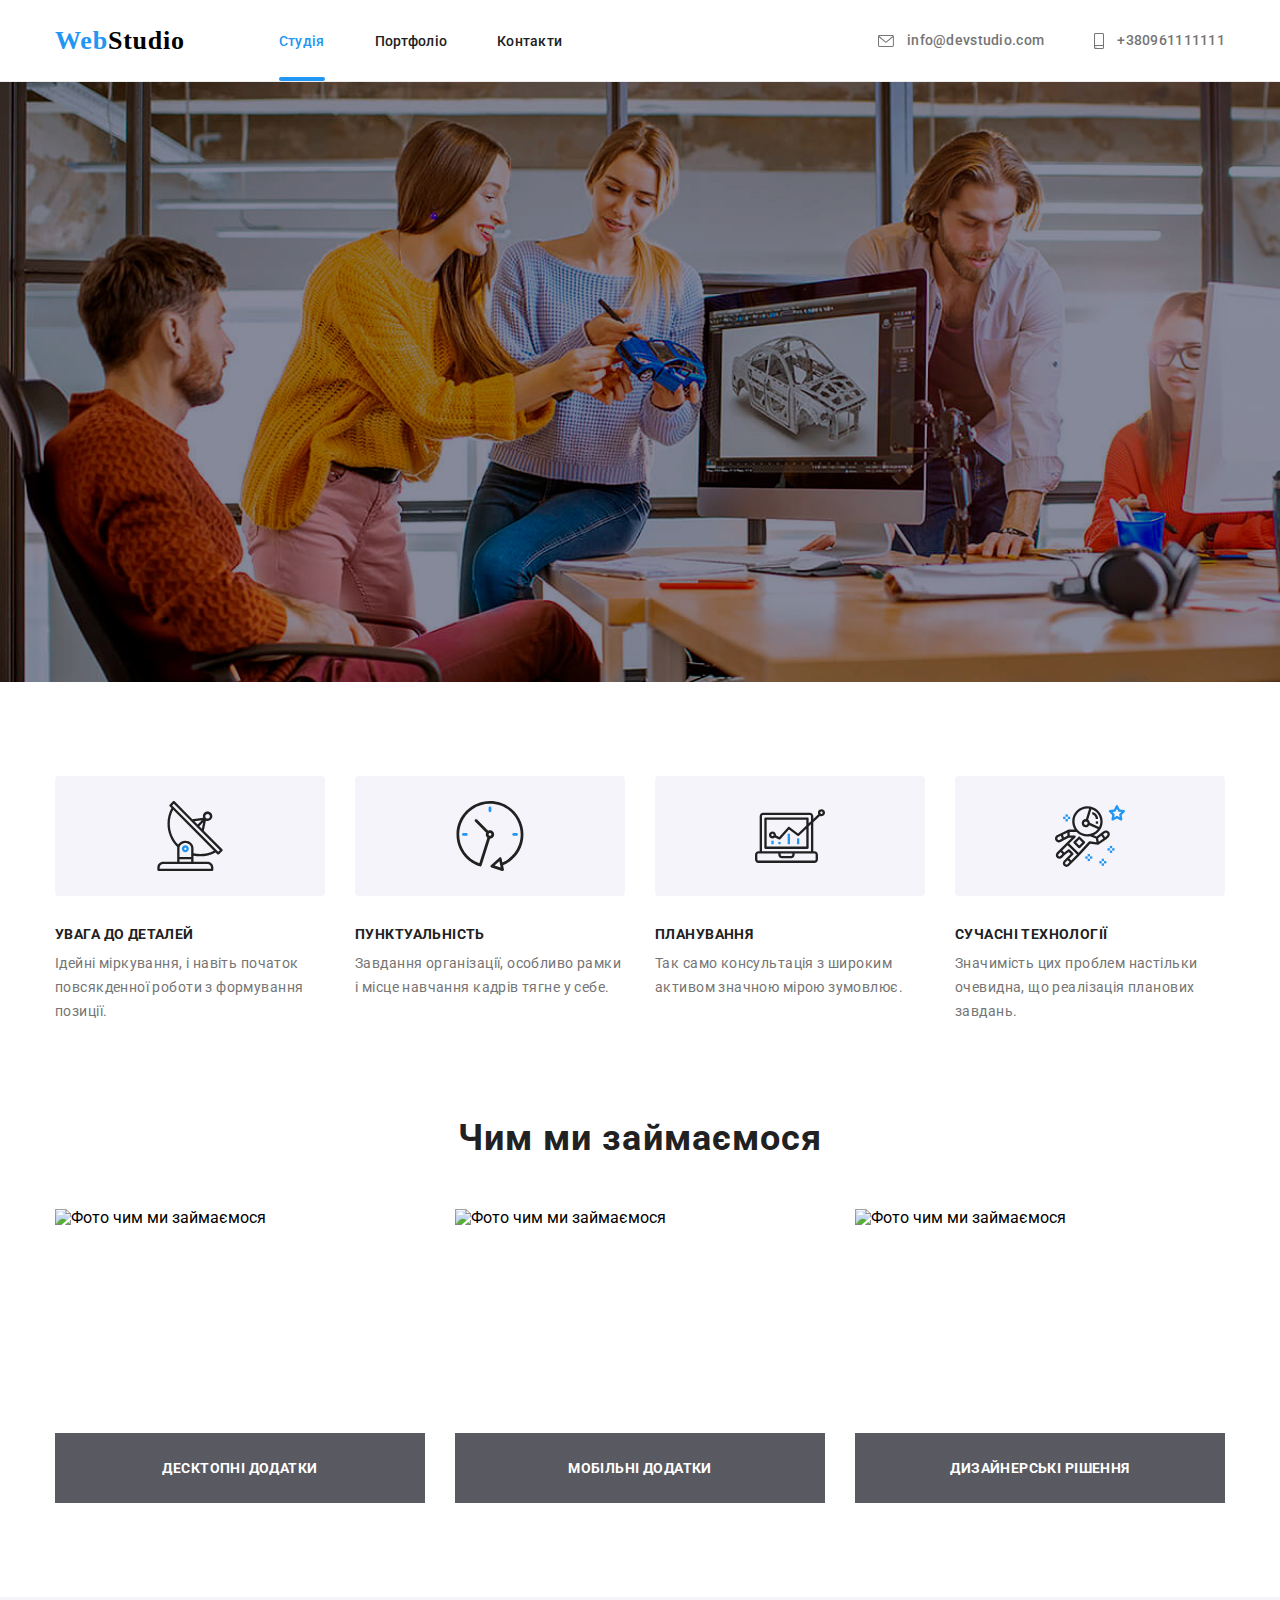
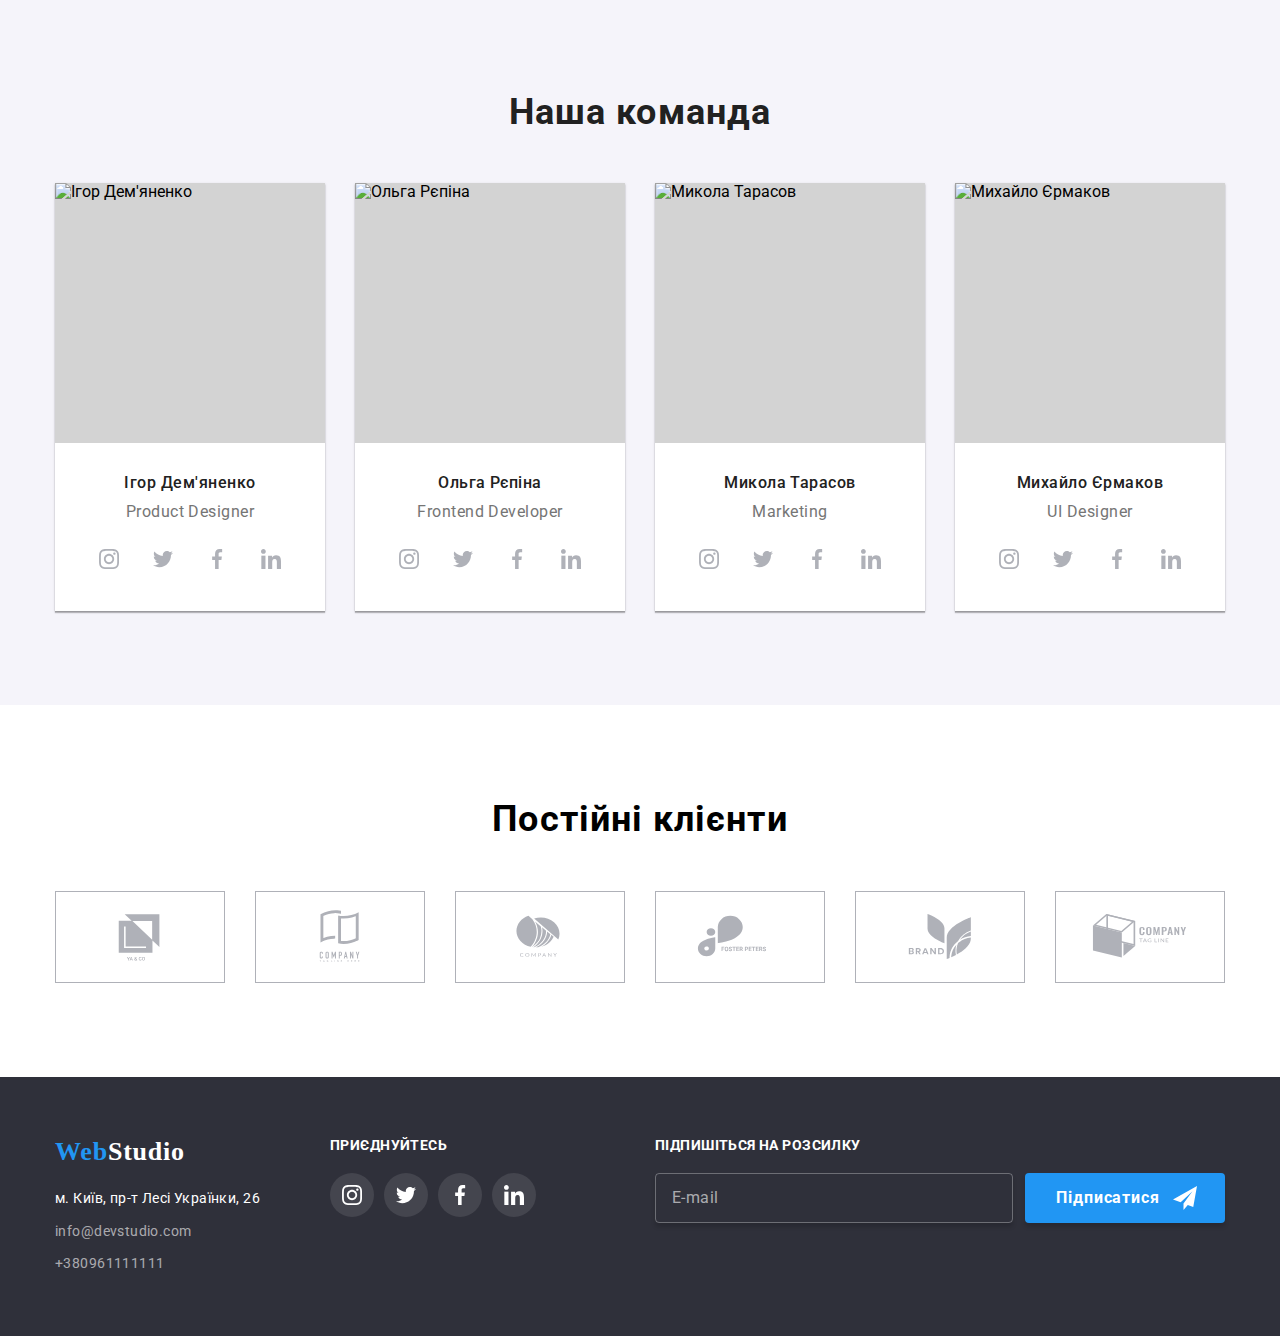
==== commit b3d9a267: "Add files via upload" ====
--- a/index.html
+++ b/index.html
@@ -144,6 +144,40 @@
 
     <main>
       <section class="section-item">
+        <picture>
+          <source
+            srcset="
+              ./images/Img-hero-1600px.jpg    1x,
+              ./images/Img-hero-1600px-2x.jpg 2x
+            "
+            media="(min-width: 1200px) "
+            type="image/jpeg"
+          />
+          <source
+            srcset="
+              ./images/Img-hero-768px.jpg    1x,
+              ./images/Img-hero-768px-2x.jpg 2x
+            "
+            media="(min-width: 768px) "
+            type="image/jpeg"
+          />
+
+          <source
+            srcset="
+              ./images/Img-hero-480px.jpg    1x,
+              ./images/Img-hero-480px-2x.jpg 2x
+            "
+            media="(min-width: 480px) "
+          />
+
+          <img
+            class="img-hero"
+            src="./images/Img-hero-1600px.jpg"
+            alt="Hero"
+            width="1600px"
+          />
+        </picture>
+
         <div class="container">
           <h1 class="text">Ефективні рішення для вашого бізнесу</h1>
           <button type="button" name="button1" class="button" data-modal-open>
--- a/css/main.min.css
+++ b/css/main.min.css
@@ -1 +1 @@
-:root{--color-blue: #2196f3;--color-dark: #000;--coor-white: #fff;--color-white-e: #eee;--color-gray: rgba(255, 255, 255, 0.6);--color-white-dark: #212121;--color-gray-dark: #757575;--color-dark-blue: #2f303a;--bagroung-color-white: #f5f4fa;--border-bottom-color: #ececec;--color-svg-gray: #afb1b8}body{font-family:"Roboto",Roboto sans-serif}ul{list-style:none}a{text-decoration:none}.container{width:1200px;padding-left:15px;padding-right:15px;margin-left:auto;margin-right:auto}@media screen and (min-width: 320px){.container{width:320px}}@media screen and (min-width: 480px){.container{width:480px}}@media screen and (min-width: 768px){.container{width:768px}}@media screen and (min-width: 1200px){.container{width:1200px}}.header{position:relative;background:var(--coor-white);border-bottom:1px solid var(--border-bottom-color)}.header__logo{color:var(--color-blue);font-family:Roboto sans-serlif;font-size:26px;font-style:normal;font-weight:700;line-height:normal;letter-spacing:.78px;display:-webkit-box;display:-ms-flexbox;display:flex;margin-right:94px}@media screen and (max-width: 1199px){.header__logo{font-size:24px;letter-spacing:.72px}}.logo-studio{color:var(--color-dark);font-family:Roboto sans-serlif;font-size:26px;font-style:normal;font-weight:700;line-height:normal;letter-spacing:.78px;display:-webkit-box;display:-ms-flexbox;display:flex}@media screen and (max-width: 1199px){.logo-studio{font-size:24px;letter-spacing:.72px}}.menu-container{position:fixed;top:0;left:0;width:100vw;z-index:999;display:none;height:100%;background-color:var(--coor-white);-webkit-box-shadow:0px 1px 3px 0px rgba(0,0,0,.16),0px 2px 4px 0px rgba(0,0,0,.08),0px 4px 8px 0px rgba(0,0,0,.04);box-shadow:0px 1px 3px 0px rgba(0,0,0,.16),0px 2px 4px 0px rgba(0,0,0,.08),0px 4px 8px 0px rgba(0,0,0,.04);overflow-y:scroll;overflow-y:scroll}.menu-container.is-open{display:block}.menu-button{margin:0;padding:0;display:block;border:none;background:none}.menu-button-close{position:absolute;right:15px;top:10px;margin:0;padding:0;display:block;border:none;background:none;z-index:50}@media screen and (min-width: 767px){.menu-button,.menu-button-close{display:none}}.header__site-nav .current::after{content:"";position:absolute;bottom:0;display:block;width:100%;height:4px;border-radius:2px;background:var(--color-blue)}.header__site-nav{margin:0;padding:0;display:-webkit-box;display:-ms-flexbox;display:flex}.header__site-nav-mobile{display:block;padding:0;margin:0}@media screen and (max-width: 767px){.header__site-nav{display:none}}.header__site-nav .site-nav-item{margin-right:50px}.header__site-nav .site-nav-item:last-child{margin-right:0}.header__site-nav .site-nav-link{color:var(--color-white-dark);font-size:14px;font-style:normal;font-weight:500;line-height:normal;letter-spacing:.28px;display:block;padding-top:32px;padding-bottom:32px;-webkit-transition:color 250ms cubic-bezier(0.4, 0, 0.2, 1);transition:color 250ms cubic-bezier(0.4, 0, 0.2, 1)}.header__site-nav .site-nav-link:hover,.header__site-nav .site-nav-link:focus{color:var(--color-blue)}.header__site-nav .site-nav-link.current{position:relative;color:var(--color-white-dark);font-size:14px;font-style:normal;font-weight:500;line-height:normal;letter-spacing:.28px;display:block;padding-top:32px;padding-bottom:32px;-webkit-transition:color 250ms cubic-bezier(0.4, 0, 0.2, 1);transition:color 250ms cubic-bezier(0.4, 0, 0.2, 1)}.header__site-nav .site-nav-link.current:hover,.header__site-nav .site-nav-link.current:focus{color:var(--color-blue)}.header__site-nav .site-nav-link.current{color:var(--color-blue);-webkit-transition:color 250ms cubic-bezier(0.4, 0, 0.2, 1);transition:color 250ms cubic-bezier(0.4, 0, 0.2, 1)}.header__site-nav-mobile .site-nav-link{color:var(--color-white-dark);font-size:40px;font-style:normal;font-weight:500;line-height:normal;letter-spacing:.8px;display:block;padding-top:0;padding-bottom:32px;-webkit-transition:color 250ms cubic-bezier(0.4, 0, 0.2, 1);transition:color 250ms cubic-bezier(0.4, 0, 0.2, 1)}.header__site-nav-mobile .site-nav-link:hover,.header__site-nav-mobile .site-nav-link:focus{color:var(--color-blue)}.header__main-nav{display:-webkit-box;display:-ms-flexbox;display:flex;-webkit-box-align:center;-ms-flex-align:center;align-items:center}@media screen and (max-width: 767px){.header__main-nav{width:100%;-webkit-box-pack:justify;-ms-flex-pack:justify;justify-content:space-between}}.header__main-nav-mobile{padding:0;margin-top:48px;margin-left:40px}.header__main-contacts{display:-webkit-box;display:-ms-flexbox;display:flex;-webkit-box-align:center;-ms-flex-align:center;align-items:center}.header__contacts{margin-top:0;margin-bottom:0;margin-left:auto;padding:0;display:-webkit-box;display:-ms-flexbox;display:flex}@media screen and (max-width: 1199px){.header__contacts{display:block;margin-left:96px}}@media screen and (max-width: 767px){.header__contacts{display:none}}.header__contacts-mobile{margin:0;margin-top:302px}.header__contacts .contacts-item{position:relative;margin-right:50px}.header__contacts .contacts-item:last-child{margin-right:0}@media screen and (max-width: 1199px){.header__contacts .contacts-item{margin-right:0;margin-bottom:10px}.header__contacts .contacts-item:last-child{margin-bottom:0}}.contacts-icon-envelope{vertical-align:middle;fill:var(--color-gray-dark);margin:0;margin-right:10px;padding:0;-webkit-transition:fill 250ms cubic-bezier(0.4, 0, 0.2, 1);transition:fill 250ms cubic-bezier(0.4, 0, 0.2, 1)}@media screen and (max-width: 767px){.contacts-icon-envelope{display:none}}@media screen and (max-width: 1199px){.contacts-icon-envelope{margin-right:8px}}.contacts-icon-smartphone{vertical-align:middle;fill:var(--color-gray-dark);margin:0;margin-right:10px;padding:0;-webkit-transition:fill 250ms cubic-bezier(0.4, 0, 0.2, 1);transition:fill 250ms cubic-bezier(0.4, 0, 0.2, 1)}@media screen and (max-width: 767px){.contacts-icon-smartphone{display:none;margin-right:8px}}@media screen and (max-width: 1199px){.contacts-icon-smartphone{margin-right:8px}}.contacts-mail{color:var(--color-gray-dark);font-size:14px;font-style:normal;font-weight:500;line-height:normal;letter-spacing:.28px;text-decoration:none;display:block;padding-top:32px;padding-bottom:32px;-webkit-transition:color 250ms cubic-bezier(0.4, 0, 0.2, 1);transition:color 250ms cubic-bezier(0.4, 0, 0.2, 1)}.contacts-mail:hover .contacts-icon-envelope,.contacts-mail:focus .contacts-icon-envelope{fill:var(--color-blue)}.contacts-mail:hover,.contacts-mail:focus{color:var(--color-blue)}@media screen and (max-width: 1199px){.contacts-mail{margin:0;padding:0;font-size:12px;letter-spacing:.24px}}.contacts-mail-mobile{color:var(--color-gray-dark);font-size:24px;font-style:normal;font-weight:500;line-height:normal;letter-spacing:.48px;text-decoration:none;display:block;padding-top:32px;padding-bottom:0;-webkit-transition:color 250ms cubic-bezier(0.4, 0, 0.2, 1);transition:color 250ms cubic-bezier(0.4, 0, 0.2, 1)}.contacts-mail-mobile:hover .contacts-icon-envelope,.contacts-mail-mobile:focus .contacts-icon-envelope{fill:var(--color-blue)}.contacts-mail-mobile:hover,.contacts-mail-mobile:focus{color:var(--color-blue)}.contacts-telephone-number{color:var(--color-gray-dark);font-size:14px;font-style:normal;font-weight:500;line-height:normal;letter-spacing:.28px;display:block;padding-top:32px;padding-bottom:32px;-webkit-transition:color 250ms cubic-bezier(0.4, 0, 0.2, 1);transition:color 250ms cubic-bezier(0.4, 0, 0.2, 1)}.contacts-telephone-number:hover,.contacts-telephone-number:focus{color:var(--color-blue)}.contacts-telephone-number:hover .contacts-icon-smartphone,.contacts-telephone-number:focus .contacts-icon-smartphone{fill:var(--color-blue)}@media screen and (max-width: 1199px){.contacts-telephone-number{margin:0;padding:0;font-size:12px;letter-spacing:.24px}}.contacts-telephone-number-mobile{color:var(--color-gray-dark);font-size:34px;font-style:normal;font-weight:500;line-height:normal;letter-spacing:.68px;display:block;padding-top:0;padding-bottom:0;-webkit-transition:color 250ms cubic-bezier(0.4, 0, 0.2, 1);transition:color 250ms cubic-bezier(0.4, 0, 0.2, 1)}.contacts-telephone-number-mobile:hover,.contacts-telephone-number-mobile:focus{color:var(--color-blue)}.contacts-telephone-number-mobile:hover .contacts-icon-smartphone,.contacts-telephone-number-mobile:focus .contacts-icon-smartphone{fill:var(--color-blue)}.sociale-list-mobile{display:-webkit-box;display:-ms-flexbox;display:flex;margin:0;padding:0;margin-left:40px;margin-top:64px}.sociale-list-mobile .sociale-list-item-mobile{margin:0;padding:0;margin-right:10px}.sociale-list-mobile .sociale-list-item-mobile:last-child{margin-right:0}.sociale-list-mobile .sociale-list-link-mobile{position:relative;color:var(--color-blue);font-size:18px;font-style:normal;font-weight:500;line-height:1.3;letter-spacing:.36px}.sociale-list-mobile .sociale-list-link-mobile::after{content:"";position:absolute;right:-5px;width:1px;height:22px;z-index:50;background:rgba(33,33,33,.2)}.section-item{-ms-flex-negative:0;flex-shrink:0;margin-left:auto;margin-right:auto;text-align:center;padding-top:200px;padding-bottom:200px;max-width:1600px;background-color:var(--color-dark-blue);background-image:-webkit-gradient(linear, left top, right top, from(rgba(47, 48, 58, 0.4)), to(rgba(47, 48, 58, 0.4))),url(../images/Img-hero.svg);background-image:linear-gradient(to right, rgba(47, 48, 58, 0.4), rgba(47, 48, 58, 0.4)),url(../images/Img-hero.svg)}@media screen and (max-width: 1199px){.section-item{padding-top:118px;padding-bottom:118px;background-image:-webkit-gradient(linear, left top, right top, from(rgba(47, 48, 58, 0.4)), to(rgba(47, 48, 58, 0.4))),url(../images/Header-img.svg);background-image:linear-gradient(to right, rgba(47, 48, 58, 0.4), rgba(47, 48, 58, 0.4)),url(../images/Header-img.svg);background-repeat:no-repeat;background-size:cover}}.section-item .text{width:696px;color:var(--coor-white);text-align:center;font-size:44px;font-style:normal;font-weight:900;line-height:1.36;letter-spacing:2.64px;text-transform:uppercase;margin:0;margin-left:auto;margin-right:auto}@media screen and (max-width: 1199px){.section-item .text{width:360px;font-size:26px;line-height:1.6;letter-spacing:1.56px}}@media screen and (max-width: 479px){.section-item .text{width:310px;font-size:22px;line-height:1.6;letter-spacing:1.56px}}.section-item .button{color:var(--coor-white);background-color:var(--color-blue);color:var(--coor-white);text-align:center;font-size:16px;font-style:normal;font-weight:700;line-height:1.88;letter-spacing:.96px;width:216px;height:50px;-ms-flex-negative:0;flex-shrink:0;border-radius:4px;background:var(color-blue);-webkit-box-shadow:0px 4px 4px 0px rgba(0,0,0,.15);box-shadow:0px 4px 4px 0px rgba(0,0,0,.15);border:none}@media screen and (max-width: 1199px){.section-item .button{width:200px}}.section-item .button{margin:0;margin-top:30px}.backdrop{position:fixed;top:0;left:0;width:100%;height:100%;background-color:rgba(0,0,0,.2);z-index:1;-webkit-transition:opacity 250ms cubic-bezier(0.4, 0, 0.2, 1),visibility 250ms cubic-bezier(0.4, 0, 0.2, 1);transition:opacity 250ms cubic-bezier(0.4, 0, 0.2, 1),visibility 250ms cubic-bezier(0.4, 0, 0.2, 1)}.is-hidden{opacity:0;visibility:hidden;pointer-events:none}.modal{padding:40px;position:absolute;top:50%;left:50%;-webkit-transform:translate(-50%, -50%);transform:translate(-50%, -50%);width:528px;height:581px;background:var(--coor-white);border-radius:4px;-webkit-box-shadow:0px 2px 1px 0px rgba(0,0,0,.2),0px 1px 1px 0px rgba(0,0,0,.14),0px 1px 3px 0px rgba(0,0,0,.12);box-shadow:0px 2px 1px 0px rgba(0,0,0,.2),0px 1px 1px 0px rgba(0,0,0,.14),0px 1px 3px 0px rgba(0,0,0,.12);-webkit-transition:-webkit-transform 250ms cubic-bezier(0.4, 0, 0.2, 1);transition:-webkit-transform 250ms cubic-bezier(0.4, 0, 0.2, 1);transition:transform 250ms cubic-bezier(0.4, 0, 0.2, 1);transition:transform 250ms cubic-bezier(0.4, 0, 0.2, 1), -webkit-transform 250ms cubic-bezier(0.4, 0, 0.2, 1)}.is-hidden .modal{-webkit-transform:translate(-50%, -50%) scale(0.4);transform:translate(-50%, -50%) scale(0.4)}.modal-btn{position:absolute;top:14px;right:14px;display:-webkit-box;display:-ms-flexbox;display:flex;-webkit-box-pack:center;-ms-flex-pack:center;justify-content:center;-webkit-box-align:center;-ms-flex-align:center;align-items:center;padding:0;background:none;border:1px solid rgba(0,0,0,.1);border-radius:50%;cursor:pointer;-webkit-transition:fill 250ms cubic-bezier(0.4, 0, 0.2, 1);transition:fill 250ms cubic-bezier(0.4, 0, 0.2, 1)}.modal-btn:hover,.modal-btn:focus{fill:var(--color-blue)}.svg-modal-btn{margin:6px}.contacts-form{width:448px;margin-left:auto;margin-right:auto}.form-group{position:relative;display:-webkit-box;display:-ms-flexbox;display:flex;-webkit-box-orient:vertical;-webkit-box-direction:normal;-ms-flex-direction:column;flex-direction:column;text-align:left;margin:0;padding:0;margin-bottom:10px}.form-group label{margin-bottom:8px}.form-group input{padding-left:42px;height:40px;border-radius:4px;border:1px solid rgba(33,33,33,.2);outline:none;-webkit-transition:border-color 250ms cubic-bezier(0.4, 0, 0.2, 1);transition:border-color 250ms cubic-bezier(0.4, 0, 0.2, 1)}.form-group input:hover,.form-group input:focus{border-radius:4px;border:1px solid #2196f3;border-color:var(--color-blue)}.form-group input:hover+.icon-modal,.form-group input:focus+.icon-modal{fill:var(--color-blue)}.form-group textarea{border-radius:4px;border:1px solid rgba(33,33,33,.2);padding:12px 16px;height:120px;outline:none;-webkit-transition:border-color 250ms cubic-bezier(0.4, 0, 0.2, 1);transition:border-color 250ms cubic-bezier(0.4, 0, 0.2, 1)}.form-group textarea:hover,.form-group textarea:focus{border-radius:4px;border:1px solid #2196f3}.form-group textarea::-webkit-input-placeholder{color:rgba(117,117,117,.5);font-size:12px;font-weight:400;letter-spacing:.12px}.form-group textarea::-moz-placeholder{color:rgba(117,117,117,.5);font-size:12px;font-weight:400;letter-spacing:.12px}.form-group textarea:-ms-input-placeholder{color:rgba(117,117,117,.5);font-size:12px;font-weight:400;letter-spacing:.12px}.form-group textarea::-ms-input-placeholder{color:rgba(117,117,117,.5);font-size:12px;font-weight:400;letter-spacing:.12px}.form-group textarea::placeholder{color:rgba(117,117,117,.5);font-size:12px;font-weight:400;letter-spacing:.12px}.text-contacts{color:var(--color-white-dark);text-align:center;font-size:20px;font-weight:700;letter-spacing:.6px;margin:0;padding:0;margin-bottom:12px}.user-name-modal{color:var(--color-gray-dark);font-size:12px;font-weight:400;letter-spacing:.12px}.icon-modal{position:absolute;top:50%;left:12px;-webkit-transform:translateY(10%);transform:translateY(10%);-webkit-transition:fill 250ms cubic-bezier(0.4, 0, 0.2, 1);transition:fill 250ms cubic-bezier(0.4, 0, 0.2, 1)}.telephone-number-modal{color:var(--color-gray-dark);font-size:12px;font-weight:400;letter-spacing:.12px}.email-modal{color:var(--color-gray-dark);font-size:12px;font-weight:400;letter-spacing:.12px}.coments-modal{color:var(--color-gray-dark);font-size:12px;font-weight:400;letter-spacing:.12px}.coments-modal-item{resize:none}.checkbox-modal{position:absolute;-webkit-appearance:none;-moz-appearance:none;appearance:none}.checkbox-modal:focus+.checkbox-icon{border-color:var(--color-blue)}.checkbox-modal:checked+.checkbox-icon{border-color:var(--color-blue);background-color:var(--color-blue);background-image:url(../images/icon-check.svg);background-size:contain;background-origin:border-box}.checkbox-icon{position:absolute;top:50%;left:7px;-webkit-transform:translateY(-50%);transform:translateY(-50%);display:inline-block;vertical-align:middle;width:16px;height:15px;border:2px solid var(--color-white-dark);border-radius:2px;-webkit-transition:border-color 250ms cubic-bezier(0.4, 0, 0.2, 1),background-color 250ms cubic-bezier(0.4, 0, 0.2, 1);transition:border-color 250ms cubic-bezier(0.4, 0, 0.2, 1),background-color 250ms cubic-bezier(0.4, 0, 0.2, 1)}.сonditions{color:var(--color-gray-dark);font-size:14px;font-weight:400;line-height:1.7;letter-spacing:.42px;text-align:center;margin:0}.сonditions-link{text-decoration:underline;color:var(--color-blue);margin:0}.form-group-bottom{position:relative;margin:0;padding:0;margin-bottom:30px}.btn-form{color:var(--coor-white);text-align:center;font-size:16px;font-weight:700;line-height:1.9;letter-spacing:.96px;width:200px;border:none;border-radius:4px;background:var(--color-blue);-webkit-box-shadow:0px 4px 4px 0px rgba(0,0,0,.15);box-shadow:0px 4px 4px 0px rgba(0,0,0,.15);padding:10px 52px}.section-feature{padding-top:94px;padding-bottom:94px}@media screen and (max-width: 1199px){.section-feature{padding-top:60px;padding-bottom:60px}}.feature{margin:0;padding:0;display:-webkit-box;display:-ms-flexbox;display:flex}@media screen and (max-width: 767px){.feature{-webkit-box-pack:center;-ms-flex-pack:center;justify-content:center}}@media screen and (max-width: 1199px){.feature{-ms-flex-wrap:wrap;flex-wrap:wrap}}.li-feature{margin-right:30px;width:270px}.li-feature:last-child{margin-right:0}@media screen and (max-width: 1199px){.li-feature{width:354px}.li-feature:nth-last-child(odd){margin-right:0}}@media screen and (max-width: 767px){.li-feature{width:450px;margin-right:0;margin-bottom:30px}.li-feature:last-child{margin:0}}@media screen and (max-width: 479px){.li-feature{width:300px}}.div-svg{margin-bottom:30px;display:-webkit-box;display:-ms-flexbox;display:flex;width:270px;height:120px;-webkit-box-align:center;-ms-flex-align:center;align-items:center;-webkit-box-pack:center;-ms-flex-pack:center;justify-content:center;background:var(--bagroung-color-white);border-radius:4px}@media screen and (max-width: 1199px){.div-svg{width:354px}}@media screen and (max-width: 767px){.div-svg{width:450px}}@media screen and (max-width: 479px){.div-svg{width:300px}}.feature .text{color:var(--color-white-dark);font-size:14px;font-style:normal;font-weight:700;line-height:normal;letter-spacing:.42px;text-transform:uppercase;margin:0}@media screen and (max-width: 767px){.feature .text{text-align:center}}.feature .text-item{-ms-flex-negative:0;flex-shrink:0;color:var(--color-gray-dark);font-size:14px;font-style:normal;font-weight:400;line-height:1.7;letter-spacing:.42px;margin:0;margin-top:10px;padding:0}.section{padding-bottom:94px}@media screen and (max-width: 1199px){.section{display:none}}.section .photo{display:-webkit-box;display:-ms-flexbox;display:flex}.photo .img{width:370px;height:294px;display:block}.photo{margin:0;padding:0}.photo .li-item{position:relative;margin:0;padding:0;margin-right:30px}.photo .li-item:last-child{margin-right:0}.section .text{color:var(--color-white-dark);text-align:center;font-size:36px;font-style:normal;font-weight:700;line-height:normal;letter-spacing:1.08px;margin:0;padding:0;margin-bottom:50px}.text-app{position:absolute;display:-webkit-box;display:-ms-flexbox;display:flex;bottom:0;margin:0;padding:0;color:var(--coor-white);-webkit-box-pack:center;-ms-flex-pack:center;justify-content:center;-webkit-box-align:center;-ms-flex-align:center;align-items:center;font-size:14px;font-weight:700;letter-spacing:.42px;text-transform:uppercase;background-image:-webkit-gradient(linear, left top, right top, from(rgba(47, 48, 58, 0.8)), to(rgba(47, 48, 58, 0.8)));background-image:linear-gradient(to right, rgba(47, 48, 58, 0.8), rgba(47, 48, 58, 0.8));width:370px;height:70px}.section-comands{background-color:var(--bagroung-color-white);padding-top:94px;padding-bottom:94px}@media screen and (max-width: 1199px){.section-comands{padding-top:60px;padding-bottom:60px}}.section-comands .commads{color:var(--color-white-dark);background:var(--bagroung-color-white);text-align:center;font-size:36px;font-style:normal;font-weight:700;line-height:normal;letter-spacing:1.08px;margin:0;margin-bottom:50px}@media screen and (max-width: 767px){.section-comands .commads{font-size:28px;letter-spacing:.84px}}.commands-item{margin:0;padding:0;display:-webkit-box;display:-ms-flexbox;display:flex}@media screen and (max-width: 767px){.commands-item{margin:0;padding:0}}@media screen and (max-width: 1199px){.commands-item{-ms-flex-wrap:wrap;flex-wrap:wrap;-webkit-box-pack:center;-ms-flex-pack:center;justify-content:center}}.li-comands{margin:0;padding:0;margin-right:30px;background-color:var(--coor-white);-webkit-box-shadow:0px 2px 1px 0px rgba(0,0,0,.2),0px 1px 1px 0px rgba(0,0,0,.14),0px 1px 3px 0px rgba(0,0,0,.12);box-shadow:0px 2px 1px 0px rgba(0,0,0,.2),0px 1px 1px 0px rgba(0,0,0,.14),0px 1px 3px 0px rgba(0,0,0,.12)}.li-comands:last-child{margin-right:0}@media screen and (max-width: 1199px){.li-comands{width:354px}.li-comands:nth-last-child(odd){margin-right:0}.li-comands:nth-last-child(n+3){margin-bottom:30px}}@media screen and (max-width: 767px){.li-comands{width:450px;margin:0;margin-bottom:30px}.li-comands:last-child{margin:0}}@media screen and (max-width: 479px){.li-comands{width:300px}}.commands-item .img{width:270px;height:260px;-ms-flex-negative:0;flex-shrink:0;display:block}@media screen and (max-width: 1199px){.commands-item .img{width:354px;height:374px}}@media screen and (max-width: 767px){.commands-item .img{width:450px;height:460px}}@media screen and (max-width: 479px){.commands-item .img{width:300px;height:315px}}.commands-item .name{color:var(--color-white-dark);text-align:center;font-size:16px;font-style:normal;font-weight:500;line-height:normal;letter-spacing:.48px;margin:0}.commands-item .profession{color:var(--color-gray-dark);text-align:center;font-size:16px;font-style:normal;font-weight:400;line-height:normal;letter-spacing:.48px;margin:0;margin-top:10px}.name-profession{padding-top:30px;padding-bottom:30px}.img-Igor{background:url(<path-to-image>),#d3d3d3 -86.437px -3.457px/196.208% 136.002% no-repeat}.img-Olga{background:url(<path-to-image>),#d3d3d3 -40.687px -0.224px/175.271% 121.356% no-repeat}.img-Mykola{background:url(<path-to-image>),#d3d3d3 -227.68px -8.844px/193.508% 134.131% no-repeat}.img-Myhaylo{background:url(<path-to-image>),#d3d3d3 -74.896px 0px/152.119% 105.326% no-repeat}.section-comands{background-color:var(--bagroung-color-white);padding-top:94px;padding-bottom:94px}.section-comands .commads{color:var(--color-white-dark);background:var(--bagroung-color-white);text-align:center;font-size:36px;font-style:normal;font-weight:700;line-height:normal;letter-spacing:1.08px;margin:0;margin-bottom:50px}@media screen and (max-width: 1199px){.section-comands .commads{font-size:28px;letter-spacing:.84px}}.sociale-list{display:-webkit-box;display:-ms-flexbox;display:flex;margin:0;margin-top:16px;padding:0;-webkit-box-pack:center;-ms-flex-pack:center;justify-content:center}.social-list-item{margin:0;padding:0;margin-right:10px}.social-list-item:last-child{margin-right:0}.social-list-link{display:-webkit-box;display:-ms-flexbox;display:flex;-webkit-box-align:center;-ms-flex-align:center;align-items:center;-webkit-box-pack:center;-ms-flex-pack:center;justify-content:center;width:44px;height:44px;border-color:var(--coor-white);border-radius:50%;-webkit-transition:background-color 250ms cubic-bezier(0.4, 0, 0.2, 1);transition:background-color 250ms cubic-bezier(0.4, 0, 0.2, 1)}.social-list-link:hover,.social-list-link:focus{background-color:var(--color-blue)}.social-list-link:hover .svg,.social-list-link:focus .svg{fill:var(--coor-white)}.social-list-link .svg{fill:var(--color-svg-gray);-webkit-transition:fill 250ms cubic-bezier(0.4, 0, 0.2, 1);transition:fill 250ms cubic-bezier(0.4, 0, 0.2, 1)}.section-clients{background:var(--coor-white);padding-top:94px;padding-bottom:94px}@media screen and (max-width: 1199px){.section-clients{padding-top:60px;padding-bottom:60px}}.section-clients .text{margin:0;padding:0;text-align:center;font-size:36px;font-weight:700;letter-spacing:1.08px}@media screen and (max-width: 1199px){.section-clients .text{font-size:28px;letter-spacing:.84px}}.clients-list{display:-webkit-box;display:-ms-flexbox;display:flex;margin:0;margin-top:50px;padding:0;-webkit-box-pack:center;-ms-flex-pack:center;justify-content:center}@media screen and (max-width: 767px){.clients-list{gap:30px 30px}}@media screen and (max-width: 1199px){.clients-list{-ms-flex-wrap:wrap;flex-wrap:wrap;gap:30px 30px}}.link-clients{width:170px;height:92px;-webkit-box-align:center;-ms-flex-align:center;align-items:center;-webkit-box-pack:center;-ms-flex-pack:center;justify-content:center;display:-webkit-box;display:-ms-flexbox;display:flex;border:1px solid var(--color-svg-gray);-webkit-transition:border-color 250ms cubic-bezier(0.4, 0, 0.2, 1);transition:border-color 250ms cubic-bezier(0.4, 0, 0.2, 1)}.link-clients:hover .svg-item,.link-clients:focus .svg-item{fill:var(--color-blue)}.link-clients:hover,.link-clients:focus{border-color:var(--color-blue)}@media screen and (max-width: 1199px){.link-clients{width:226px}}.svg-item{fill:var(--color-svg-gray);-webkit-transition:fill 250ms cubic-bezier(0.4, 0, 0.2, 1);transition:fill 250ms cubic-bezier(0.4, 0, 0.2, 1)}.clients-list-li{margin-right:30px;border-radius:4px;height:92px}.clients-list-li:last-child{margin-right:0}@media screen and (max-width: 767px){.clients-list-li{display:inline-block;width:210px;height:92px;margin-bottom:30px}.clients-list-li:nth-last-child(-n+3){margin-bottom:0}}@media screen and (max-width: 1199px){.clients-list-li{margin:0}}.foter-container{display:-webkit-box;display:-ms-flexbox;display:flex}@media screen and (max-width: 767px){.foter-container{display:block;text-align:center}}@media screen and (max-width: 1199px){.foter-container{display:block}}@media screen and (min-width: 768px){.div-foter{display:-webkit-box;display:-ms-flexbox;display:flex;margin-bottom:60px}}@media screen and (max-width: 767px){.div-foter-item{margin-bottom:60px}}@media screen and (max-width: 1199px){.div-foter-item{text-align:center;margin-left:auto}}.logo-header-index{display:inline-block}.footer .web{color:var(--color-blue);font-family:Roboto sans-serlif;font-size:26px;font-style:normal;font-weight:700;line-height:normal;letter-spacing:.78px}@media screen and (max-width: 1199px){.footer .web{font-size:24px;letter-spacing:.72px}}.footer .studio{color:var(--coor-white);font-family:Roboto sans-serlif;font-size:26px;font-style:normal;font-weight:700;line-height:normal;letter-spacing:.78px}@media screen and (max-width: 1199px){.footer .studio{font-size:24px;letter-spacing:.72px}}.footer{background:var(--color-dark-blue);padding-top:60px;padding-bottom:60px}.footer .foter__address{-ms-flex-negative:0;flex-shrink:0;color:var(--coor-white);font-size:14px;font-style:normal;font-weight:400;line-height:1.7;letter-spacing:.42px;margin:0;margin-top:20px}.footer .address-text{margin:0;padding:0}.footer .address-mail{display:block;color:var(--color-gray);font-size:14px;font-style:normal;font-weight:400;line-height:1.7;letter-spacing:.42px;margin:0;margin-top:9px;margin-bottom:9px;-webkit-transition:color 250ms cubic-bezier(0.4, 0, 0.2, 1);transition:color 250ms cubic-bezier(0.4, 0, 0.2, 1)}.footer .address-mail:hover,.footer .address-mail:focus{color:var(--coor-white)}.footer .address-tel{width:231px;-ms-flex-negative:0;flex-shrink:0;color:var(--color-gray);font-size:14px;font-style:normal;font-weight:400;line-height:1.7;letter-spacing:.42px;margin:0;-webkit-transition:color 250ms cubic-bezier(0.4, 0, 0.2, 1);transition:color 250ms cubic-bezier(0.4, 0, 0.2, 1)}.footer .address-tel:hover,.footer .address-tel:focus{color:var(--coor-white)}.div__social-networks{margin-left:70px}@media screen and (max-width: 1199px){.div__social-networks{margin-left:165px;text-align:center;padding-top:5px;margin-right:auto}}@media screen and (max-width: 767px){.div__social-networks{padding:0;margin:0;margin-top:60px;margin-bottom:60px;text-align:center}}@media screen and (max-width: 479px){.div__social-networks{padding:0;margin:0;margin-top:60px;margin-bottom:60px;text-align:center}}.social__networks{margin:0;margin-bottom:20px;padding:0;color:var(--coor-white);font-size:14px;font-weight:700;letter-spacing:.42px;text-transform:uppercase}.sociale__list-foter{display:-webkit-box;display:-ms-flexbox;display:flex;margin:0;padding:0}@media screen and (max-width: 767px){.sociale__list-foter{padding:0;margin:0;-webkit-box-pack:center;-ms-flex-pack:center;justify-content:center}}.social__list-item-foter{margin:0;padding:0;margin-right:10px}.social__list-item-foter:last-child{margin-right:0}.social__list-link-foter{display:-webkit-box;display:-ms-flexbox;display:flex;-webkit-box-align:center;-ms-flex-align:center;align-items:center;-webkit-box-pack:center;-ms-flex-pack:center;justify-content:center;width:44px;height:44px;border-color:var(--coor-white);background:rgba(255,255,255,.1);border-radius:50%;-webkit-transition:background-color 250ms cubic-bezier(0.4, 0, 0.2, 1);transition:background-color 250ms cubic-bezier(0.4, 0, 0.2, 1)}.social__list-link-foter:hover,.social__list-link-foter:focus{background-color:var(--color-blue)}.svg__foter{fill:var(--coor-white);-webkit-transition:fill 250ms cubic-bezier(0.4, 0, 0.2, 1);transition:fill 250ms cubic-bezier(0.4, 0, 0.2, 1)}.svg__foter:hover .svg-foter,.svg__foter:focus .svg-foter{fill:var(--coor-white)}.form__foter{margin-left:auto}.form-foter-div{margin-left:auto}.form__foter-text{color:var(--coor-white);font-size:14px;font-weight:700;letter-spacing:.42px;text-transform:uppercase;margin:0;padding:0}@media screen and (max-width: 1199px){.form__foter-text{text-align:center}}.form__group-foter{margin-top:20px;display:-webkit-box;display:-ms-flexbox;display:flex;-webkit-box-align:baseline;-ms-flex-align:baseline;align-items:baseline}@media screen and (max-width: 1199px){.form__group-foter{display:block;text-align:center}}.form__group-foter input{display:-webkit-box;display:-ms-flexbox;display:flex;padding:0;padding-left:16px;width:358px;height:50px;color:var(--coor-white);border-radius:4px;border:1px solid rgba(255,255,255,.3);background:rgba(33,150,243,0);-webkit-box-shadow:0px 4px 4px 0px rgba(0,0,0,.15);box-shadow:0px 4px 4px 0px rgba(0,0,0,.15);outline:none}@media screen and (max-width: 1199px){.form__group-foter input{width:450px;margin-bottom:20px;margin-left:auto;margin-right:auto}}@media screen and (max-width: 479px){.form__group-foter input{width:300px;margin-bottom:20px;margin-left:auto;margin-right:auto}}.form__group-foter input::-webkit-input-placeholder{display:-webkit-box;display:flex;color:rgba(255,255,255,.6);font-size:16px;font-weight:400;line-height:1.3;letter-spacing:.48px}.form__group-foter input::-moz-placeholder{display:flex;color:rgba(255,255,255,.6);font-size:16px;font-weight:400;line-height:1.3;letter-spacing:.48px}.form__group-foter input:-ms-input-placeholder{display:-ms-flexbox;display:flex;color:rgba(255,255,255,.6);font-size:16px;font-weight:400;line-height:1.3;letter-spacing:.48px}.form__group-foter input::-ms-input-placeholder{display:-ms-flexbox;display:flex;color:rgba(255,255,255,.6);font-size:16px;font-weight:400;line-height:1.3;letter-spacing:.48px}.form__group-foter input::placeholder{display:-webkit-box;display:-ms-flexbox;display:flex;color:rgba(255,255,255,.6);font-size:16px;font-weight:400;line-height:1.3;letter-spacing:.48px}.btn__foter{position:relative;width:200px;height:50px;padding:10px 62px 10px 28px;margin-left:12px;color:var(--coor-white);text-align:center;font-size:16px;font-weight:700;line-height:1.9;letter-spacing:.96px;border:none;border-radius:4px;background:#2196f3;-webkit-box-shadow:0px 4px 4px 0px rgba(0,0,0,.15);box-shadow:0px 4px 4px 0px rgba(0,0,0,.15)}.svg__btn{position:absolute;top:50%;right:28px;-webkit-transform:translateY(-50%);transform:translateY(-50%)}.main-section{background:var(--coor-white);padding-top:94px;padding-bottom:94px}.filter .button-item{color:var(--color-dark);background:var(--bagroung-color-white);text-align:center;font-size:16px;font-style:normal;font-weight:500;line-height:1.6;letter-spacing:.48px;border-radius:4px;border-color:rgba(0,0,0,0);padding:6px 22px;-webkit-transition:background 250ms cubic-bezier(0.4, 0, 0.2, 1),color 250ms cubic-bezier(0.4, 0, 0.2, 1),-webkit-box-shadow 250ms cubic-bezier(0.4, 0, 0.2, 1);transition:background 250ms cubic-bezier(0.4, 0, 0.2, 1),color 250ms cubic-bezier(0.4, 0, 0.2, 1),-webkit-box-shadow 250ms cubic-bezier(0.4, 0, 0.2, 1);transition:box-shadow 250ms cubic-bezier(0.4, 0, 0.2, 1),background 250ms cubic-bezier(0.4, 0, 0.2, 1),color 250ms cubic-bezier(0.4, 0, 0.2, 1);transition:box-shadow 250ms cubic-bezier(0.4, 0, 0.2, 1),background 250ms cubic-bezier(0.4, 0, 0.2, 1),color 250ms cubic-bezier(0.4, 0, 0.2, 1),-webkit-box-shadow 250ms cubic-bezier(0.4, 0, 0.2, 1)}.filter .button-item:hover,.filter .button-item:focus{background:var(--color-blue)}.filter .button-item:hover,.filter .button-item:focus{color:var(--coor-white)}.filter .button-item:hover,.filter .button-item:focus{-webkit-box-shadow:0px 2px 2px 0px rgba(0,0,0,.12),0px 1px 2px 0px rgba(0,0,0,.08),0px 3px 1px 0px rgba(0,0,0,.1);box-shadow:0px 2px 2px 0px rgba(0,0,0,.12),0px 1px 2px 0px rgba(0,0,0,.08),0px 3px 1px 0px rgba(0,0,0,.1)}.filter{display:-webkit-box;display:-ms-flexbox;display:flex;-webkit-box-pack:center;-ms-flex-pack:center;justify-content:center;margin:0;padding:0;margin-bottom:50px}.filter .li-item{margin-right:8px}.filter .li-item:last-child{margin-right:0}.filter .text{text-align:center;font-size:16px;font-style:normal;font-weight:500;line-height:1.6;letter-spacing:.48px}.portfolio .img-item-portfolio{display:block;background:var(--coor-white);position:relative;-webkit-transition:-webkit-box-shadow 250ms cubic-bezier(0.4, 0, 0.2, 1);transition:-webkit-box-shadow 250ms cubic-bezier(0.4, 0, 0.2, 1);transition:box-shadow 250ms cubic-bezier(0.4, 0, 0.2, 1);transition:box-shadow 250ms cubic-bezier(0.4, 0, 0.2, 1), -webkit-box-shadow 250ms cubic-bezier(0.4, 0, 0.2, 1)}.portfolio .img-item-portfolio:hover,.portfolio .img-item-portfolio:focus{-webkit-box-shadow:1px 4px 6px 0px rgba(0,0,0,.16),0px 4px 4px 0px rgba(0,0,0,.06),0px 1px 1px 0px rgba(0,0,0,.12);box-shadow:1px 4px 6px 0px rgba(0,0,0,.16),0px 4px 4px 0px rgba(0,0,0,.06),0px 1px 1px 0px rgba(0,0,0,.12)}.portfolio .img-item-portfolio:hover .div-p,.portfolio .img-item-portfolio:focus .div-p{-webkit-transform:translateY(-101%);transform:translateY(-101%)}.portfolio .img-item-portfolio:hover .p-item,.portfolio .img-item-portfolio:focus .p-item{-webkit-transform:translateY(0%);transform:translateY(0%)}.img-item-portfolio .title{color:var(--color-white-dark);font-size:18px;font-style:normal;font-weight:700;line-height:2;letter-spacing:1.08px}.img-item-portfolio .text{color:var(--color-gray-dark);font-size:16px;font-style:normal;font-weight:400;line-height:1.88;letter-spacing:.48px}.portfolio{display:-webkit-box;display:-ms-flexbox;display:flex;-ms-flex-wrap:wrap;flex-wrap:wrap;margin:0;padding:0}.portfolio .li-portfolio{width:370px;margin-right:30px;margin-bottom:30px;border:1px solid var(--color-white-e);background:var(--coor-white)}.portfolio .li-portfolio:nth-child(3n){margin-right:0}.portfolio .li-portfolio:nth-last-child(-n+3){margin-bottom:0}.portfolio .title{margin:0;padding:0}.portfolio .text{margin:0;margin-top:4px;padding:0}.title-text{margin:0;padding:20px 24px 20px 24px;border-right:1px solid var(--color-white-e);border-bottom:1px solid var(--color-white-e);border-left:1px solid var(--color-white-e)}.p-item{position:absolute;top:63px;left:24px;margin:0;width:322px;color:var(--coor-white);font-size:18px;font-weight:400;line-height:1.7;letter-spacing:.54px;-webkit-transition:-webkit-transform 250ms cubic-bezier(0.4, 0, 0.2, 1);transition:-webkit-transform 250ms cubic-bezier(0.4, 0, 0.2, 1);transition:transform 250ms cubic-bezier(0.4, 0, 0.2, 1);transition:transform 250ms cubic-bezier(0.4, 0, 0.2, 1), -webkit-transform 250ms cubic-bezier(0.4, 0, 0.2, 1);-webkit-transform:translateY(100%);transform:translateY(100%)}.div-p{position:absolute;width:370px;height:294px;background:rgba(33,150,243,.9);-webkit-transition:-webkit-transform 250ms cubic-bezier(0.4, 0, 0.2, 1);transition:-webkit-transform 250ms cubic-bezier(0.4, 0, 0.2, 1);transition:transform 250ms cubic-bezier(0.4, 0, 0.2, 1);transition:transform 250ms cubic-bezier(0.4, 0, 0.2, 1), -webkit-transform 250ms cubic-bezier(0.4, 0, 0.2, 1);-webkit-transform:translateY(0%);transform:translateY(0%);pointer-events:none}.div-absolute{overflow:hidden;position:relative}/*# sourceMappingURL=main.min.css.map */+:root{--color-blue: #2196f3;--color-dark: #000;--coor-white: #fff;--color-white-e: #eee;--color-gray: rgba(255, 255, 255, 0.6);--color-white-dark: #212121;--color-gray-dark: #757575;--color-dark-blue: #2f303a;--bagroung-color-white: #f5f4fa;--border-bottom-color: #ececec;--color-svg-gray: #afb1b8}body{font-family:"Roboto",Roboto sans-serif}ul{list-style:none}a{text-decoration:none}.container{width:1200px;padding-left:15px;padding-right:15px;margin-left:auto;margin-right:auto}@media screen and (min-width: 320px){.container{width:320px}}@media screen and (min-width: 480px){.container{width:480px}}@media screen and (min-width: 768px){.container{width:768px}}@media screen and (min-width: 1200px){.container{width:1200px}}.header{position:relative;background:var(--coor-white);border-bottom:1px solid var(--border-bottom-color)}.header__logo{color:var(--color-blue);font-family:Raleway sans-serif;font-size:26px;font-style:normal;font-weight:700;line-height:normal;letter-spacing:.78px;display:-webkit-box;display:-ms-flexbox;display:flex;margin-right:94px}@media screen and (max-width: 1199px){.header__logo{font-size:24px;letter-spacing:.72px}}.logo-studio{color:var(--color-dark);font-family:Raleway sans-serif;font-size:26px;font-style:normal;font-weight:700;line-height:normal;letter-spacing:.78px;display:-webkit-box;display:-ms-flexbox;display:flex}@media screen and (max-width: 1199px){.logo-studio{font-size:24px;letter-spacing:.72px}}.menu-container{position:fixed;top:0;left:0;width:100vw;z-index:999;display:none;height:100%;background-color:var(--coor-white);-webkit-box-shadow:0px 1px 3px 0px rgba(0,0,0,.16),0px 2px 4px 0px rgba(0,0,0,.08),0px 4px 8px 0px rgba(0,0,0,.04);box-shadow:0px 1px 3px 0px rgba(0,0,0,.16),0px 2px 4px 0px rgba(0,0,0,.08),0px 4px 8px 0px rgba(0,0,0,.04);overflow-y:scroll;overflow-y:scroll}.menu-container.is-open{display:block}.menu-button{margin:0;padding:0;display:block;border:none;background:none}.menu-button:hover svg,.menu-button:focus svg{-webkit-transition:fill 250ms cubic-bezier(0.4, 0, 0.2, 1);transition:fill 250ms cubic-bezier(0.4, 0, 0.2, 1);fill:var(--color-blue)}.menu-button-close{position:absolute;right:15px;top:10px;margin:0;padding:0;display:block;border:none;background:none;z-index:50}.menu-button-close:hover svg,.menu-button-close:focus svg{-webkit-transition:fill 250ms cubic-bezier(0.4, 0, 0.2, 1);transition:fill 250ms cubic-bezier(0.4, 0, 0.2, 1);fill:var(--color-blue)}@media screen and (min-width: 767px){.menu-button,.menu-button-close{display:none}}.header__site-nav .current::after{content:"";position:absolute;bottom:0;display:block;width:100%;height:4px;border-radius:2px;background:var(--color-blue)}.header__site-nav{margin:0;padding:0;display:-webkit-box;display:-ms-flexbox;display:flex}.header__site-nav-mobile{display:block;padding:0;margin:0}@media screen and (max-width: 767px){.header__site-nav{display:none}}.header__site-nav .site-nav-item{margin-right:50px}.header__site-nav .site-nav-item:last-child{margin-right:0}.header__site-nav .site-nav-link{color:var(--color-white-dark);font-size:14px;font-style:normal;font-weight:500;line-height:normal;letter-spacing:.28px;display:block;padding-top:32px;padding-bottom:32px;-webkit-transition:color 250ms cubic-bezier(0.4, 0, 0.2, 1);transition:color 250ms cubic-bezier(0.4, 0, 0.2, 1)}.header__site-nav .site-nav-link:hover,.header__site-nav .site-nav-link:focus{color:var(--color-blue)}.header__site-nav .site-nav-link.current{position:relative;color:var(--color-white-dark);font-size:14px;font-style:normal;font-weight:500;line-height:normal;letter-spacing:.28px;display:block;padding-top:32px;padding-bottom:32px;-webkit-transition:color 250ms cubic-bezier(0.4, 0, 0.2, 1);transition:color 250ms cubic-bezier(0.4, 0, 0.2, 1)}.header__site-nav .site-nav-link.current:hover,.header__site-nav .site-nav-link.current:focus{color:var(--color-blue)}.header__site-nav-mobile .site-nav-link.current{color:var(--color-white-dark);-webkit-transition:color 250ms cubic-bezier(0.4, 0, 0.2, 1);transition:color 250ms cubic-bezier(0.4, 0, 0.2, 1)}.header__site-nav-mobile .site-nav-link.current:hover,.header__site-nav-mobile .site-nav-link.current:focus{color:var(--color-blue)}.header__site-nav-mobile .site-nav-link.current{color:var(--color-blue);-webkit-transition:color 250ms cubic-bezier(0.4, 0, 0.2, 1);transition:color 250ms cubic-bezier(0.4, 0, 0.2, 1)}.header__site-nav .site-nav-link.current{color:var(--color-blue);-webkit-transition:color 250ms cubic-bezier(0.4, 0, 0.2, 1);transition:color 250ms cubic-bezier(0.4, 0, 0.2, 1)}.header__site-nav-mobile .site-nav-link{color:var(--color-white-dark);font-size:40px;font-style:normal;font-weight:500;line-height:normal;letter-spacing:.8px;display:block;padding-top:0;padding-bottom:32px;-webkit-transition:color 250ms cubic-bezier(0.4, 0, 0.2, 1);transition:color 250ms cubic-bezier(0.4, 0, 0.2, 1)}.header__site-nav-mobile .site-nav-link:hover,.header__site-nav-mobile .site-nav-link:focus{color:var(--color-blue)}@media screen and (max-width: 479px){.header__site-nav-mobile .site-nav-link{font-size:34px}}.header__main-nav{display:-webkit-box;display:-ms-flexbox;display:flex;-webkit-box-align:center;-ms-flex-align:center;align-items:center}@media screen and (max-width: 767px){.header__main-nav{width:100%;-webkit-box-pack:justify;-ms-flex-pack:justify;justify-content:space-between}}.header__main-nav-mobile{padding:0;margin-top:48px;margin-left:40px}.header__main-contacts{display:-webkit-box;display:-ms-flexbox;display:flex;-webkit-box-align:center;-ms-flex-align:center;align-items:center}.header__contacts{margin-top:0;margin-bottom:0;margin-left:auto;padding:0;display:-webkit-box;display:-ms-flexbox;display:flex}@media screen and (max-width: 1199px){.header__contacts{display:block;margin-left:96px}}@media screen and (max-width: 767px){.header__contacts{display:none}}.header__contacts-mobile{margin:0;margin-top:302px}.header__contacts .contacts-item{position:relative;margin-right:50px}.header__contacts .contacts-item:last-child{margin-right:0}@media screen and (max-width: 1199px){.header__contacts .contacts-item{margin-right:0;margin-bottom:10px}.header__contacts .contacts-item:last-child{margin-bottom:0}}.contacts-icon-envelope{vertical-align:middle;fill:var(--color-gray-dark);margin:0;margin-right:10px;padding:0;-webkit-transition:fill 250ms cubic-bezier(0.4, 0, 0.2, 1);transition:fill 250ms cubic-bezier(0.4, 0, 0.2, 1)}@media screen and (max-width: 767px){.contacts-icon-envelope{display:none}}@media screen and (max-width: 1199px){.contacts-icon-envelope{margin-right:8px}}.contacts-icon-smartphone{vertical-align:middle;fill:var(--color-gray-dark);margin:0;margin-right:10px;padding:0;-webkit-transition:fill 250ms cubic-bezier(0.4, 0, 0.2, 1);transition:fill 250ms cubic-bezier(0.4, 0, 0.2, 1)}@media screen and (max-width: 767px){.contacts-icon-smartphone{display:none;margin-right:8px}}@media screen and (max-width: 1199px){.contacts-icon-smartphone{margin-right:8px}}.contacts-mail{color:var(--color-gray-dark);font-size:14px;font-style:normal;font-weight:500;line-height:normal;letter-spacing:.28px;text-decoration:none;display:block;padding-top:32px;padding-bottom:32px;-webkit-transition:color 250ms cubic-bezier(0.4, 0, 0.2, 1);transition:color 250ms cubic-bezier(0.4, 0, 0.2, 1)}.contacts-mail:hover .contacts-icon-envelope,.contacts-mail:focus .contacts-icon-envelope{fill:var(--color-blue)}.contacts-mail:hover,.contacts-mail:focus{color:var(--color-blue)}@media screen and (max-width: 1199px){.contacts-mail{margin:0;padding:0;font-size:12px;letter-spacing:.24px}}.contacts-mail-mobile{color:var(--color-gray-dark);font-size:24px;font-style:normal;font-weight:500;line-height:normal;letter-spacing:.48px;text-decoration:none;display:block;padding-top:32px;padding-bottom:0;-webkit-transition:color 250ms cubic-bezier(0.4, 0, 0.2, 1);transition:color 250ms cubic-bezier(0.4, 0, 0.2, 1)}.contacts-mail-mobile:hover .contacts-icon-envelope,.contacts-mail-mobile:focus .contacts-icon-envelope{fill:var(--color-blue)}.contacts-mail-mobile:hover,.contacts-mail-mobile:focus{color:var(--color-blue)}@media screen and (max-width: 479px){.contacts-mail-mobile{font-size:20px}}.contacts-telephone-number{color:var(--color-gray-dark);font-size:14px;font-style:normal;font-weight:500;line-height:normal;letter-spacing:.28px;display:block;padding-top:32px;padding-bottom:32px;-webkit-transition:color 250ms cubic-bezier(0.4, 0, 0.2, 1);transition:color 250ms cubic-bezier(0.4, 0, 0.2, 1)}.contacts-telephone-number:hover,.contacts-telephone-number:focus{color:var(--color-blue)}.contacts-telephone-number:hover .contacts-icon-smartphone,.contacts-telephone-number:focus .contacts-icon-smartphone{fill:var(--color-blue)}@media screen and (max-width: 1199px){.contacts-telephone-number{margin:0;padding:0;font-size:12px;letter-spacing:.24px}}.contacts-telephone-number-mobile{color:var(--color-gray-dark);font-size:28px;font-style:normal;font-weight:500;line-height:normal;letter-spacing:.68px;display:block;padding-top:0;padding-bottom:0;-webkit-transition:color 250ms cubic-bezier(0.4, 0, 0.2, 1);transition:color 250ms cubic-bezier(0.4, 0, 0.2, 1)}.contacts-telephone-number-mobile:hover,.contacts-telephone-number-mobile:focus{color:var(--color-blue)}.contacts-telephone-number-mobile:hover .contacts-icon-smartphone,.contacts-telephone-number-mobile:focus .contacts-icon-smartphone{fill:var(--color-blue)}.sociale-list-mobile{display:-webkit-box;display:-ms-flexbox;display:flex;margin:0;padding:0;margin-left:40px;margin-top:64px}@media screen and (max-width: 479px){.sociale-list-mobile{-ms-flex-wrap:wrap;flex-wrap:wrap;width:75%}}.sociale-list-mobile .sociale-list-item-mobile{margin:0;padding:0;margin-right:10px}.sociale-list-mobile .sociale-list-item-mobile:last-child{margin-right:0}.sociale-list-mobile .sociale-list-link-mobile{position:relative;color:var(--color-blue);font-size:18px;font-style:normal;font-weight:500;line-height:1.3;letter-spacing:.36px}.sociale-list-mobile .sociale-list-link-mobile::after{content:"";position:absolute;right:-5px;width:1px;height:22px;z-index:50;background:rgba(33,33,33,.2)}.section-item{position:relative;-ms-flex-negative:0;flex-shrink:0;margin-left:auto;margin-right:auto;text-align:center;padding-top:200px;padding-bottom:200px;max-width:1600px;background-color:var(--color-dark-blue);background-image:-webkit-gradient(linear, left top, right top, from(rgba(47, 48, 58, 0.4)), to(rgba(47, 48, 58, 0.4)));background-image:linear-gradient(to right, rgba(47, 48, 58, 0.4), rgba(47, 48, 58, 0.4))}@media screen and (max-width: 1199px){.section-item{padding-top:118px;padding-bottom:118px;background-repeat:no-repeat;background-size:cover}}.section-item .img-hero{position:absolute;display:-webkit-box;display:-ms-flexbox;display:flex;bottom:0;margin:0;padding:0}.section-item .text{width:696px;color:var(--coor-white);text-align:center;font-size:44px;font-style:normal;font-weight:900;line-height:1.36;letter-spacing:2.64px;text-transform:uppercase;margin:0;margin-left:auto;margin-right:auto}@media screen and (max-width: 1199px){.section-item .text{width:360px;font-size:26px;line-height:1.6;letter-spacing:1.56px}}@media screen and (max-width: 479px){.section-item .text{width:280px;font-size:22px;line-height:1.6;letter-spacing:1.56px}}.section-item .button{color:var(--coor-white);background-color:var(--color-blue);color:var(--coor-white);text-align:center;font-size:16px;font-style:normal;font-weight:700;line-height:1.88;letter-spacing:.96px;width:216px;height:50px;-ms-flex-negative:0;flex-shrink:0;border-radius:4px;background:var(color-blue);-webkit-box-shadow:0px 4px 4px 0px rgba(0,0,0,.15);box-shadow:0px 4px 4px 0px rgba(0,0,0,.15);border:none}@media screen and (max-width: 1199px){.section-item .button{width:200px}}.section-item .button{margin:0;margin-top:30px}.backdrop{position:fixed;top:0;left:0;width:100%;height:100%;background-color:rgba(0,0,0,.2);z-index:1;-webkit-transition:opacity 250ms cubic-bezier(0.4, 0, 0.2, 1),visibility 250ms cubic-bezier(0.4, 0, 0.2, 1);transition:opacity 250ms cubic-bezier(0.4, 0, 0.2, 1),visibility 250ms cubic-bezier(0.4, 0, 0.2, 1)}.is-hidden{opacity:0;visibility:hidden;pointer-events:none}.modal{padding:40px;position:absolute;top:50%;left:50%;-webkit-transform:translate(-50%, -50%);transform:translate(-50%, -50%);width:528px;height:581px;background:var(--coor-white);border-radius:4px;-webkit-box-shadow:0px 2px 1px 0px rgba(0,0,0,.2),0px 1px 1px 0px rgba(0,0,0,.14),0px 1px 3px 0px rgba(0,0,0,.12);box-shadow:0px 2px 1px 0px rgba(0,0,0,.2),0px 1px 1px 0px rgba(0,0,0,.14),0px 1px 3px 0px rgba(0,0,0,.12);-webkit-transition:-webkit-transform 250ms cubic-bezier(0.4, 0, 0.2, 1);transition:-webkit-transform 250ms cubic-bezier(0.4, 0, 0.2, 1);transition:transform 250ms cubic-bezier(0.4, 0, 0.2, 1);transition:transform 250ms cubic-bezier(0.4, 0, 0.2, 1), -webkit-transform 250ms cubic-bezier(0.4, 0, 0.2, 1)}.is-hidden .modal{-webkit-transform:translate(-50%, -50%) scale(0.4);transform:translate(-50%, -50%) scale(0.4)}.modal-btn{position:absolute;top:14px;right:14px;display:-webkit-box;display:-ms-flexbox;display:flex;-webkit-box-pack:center;-ms-flex-pack:center;justify-content:center;-webkit-box-align:center;-ms-flex-align:center;align-items:center;padding:0;background:none;border:1px solid rgba(0,0,0,.1);border-radius:50%;cursor:pointer;-webkit-transition:fill 250ms cubic-bezier(0.4, 0, 0.2, 1);transition:fill 250ms cubic-bezier(0.4, 0, 0.2, 1)}.modal-btn:hover,.modal-btn:focus{fill:var(--color-blue)}.svg-modal-btn{margin:6px}.contacts-form{width:448px;margin-left:auto;margin-right:auto}.form-group{position:relative;display:-webkit-box;display:-ms-flexbox;display:flex;-webkit-box-orient:vertical;-webkit-box-direction:normal;-ms-flex-direction:column;flex-direction:column;text-align:left;margin:0;padding:0;margin-bottom:10px}.form-group label{margin-bottom:8px}.form-group input{padding-left:42px;height:40px;border-radius:4px;border:1px solid rgba(33,33,33,.2);outline:none;-webkit-transition:border-color 250ms cubic-bezier(0.4, 0, 0.2, 1);transition:border-color 250ms cubic-bezier(0.4, 0, 0.2, 1)}.form-group input:hover,.form-group input:focus{border-radius:4px;border:1px solid #2196f3;border-color:var(--color-blue)}.form-group input:hover+.icon-modal,.form-group input:focus+.icon-modal{fill:var(--color-blue)}.form-group textarea{border-radius:4px;border:1px solid rgba(33,33,33,.2);padding:12px 16px;height:120px;outline:none;-webkit-transition:border-color 250ms cubic-bezier(0.4, 0, 0.2, 1);transition:border-color 250ms cubic-bezier(0.4, 0, 0.2, 1)}.form-group textarea:hover,.form-group textarea:focus{border-radius:4px;border:1px solid #2196f3}.form-group textarea::-webkit-input-placeholder{color:rgba(117,117,117,.5);font-size:12px;font-weight:400;letter-spacing:.12px}.form-group textarea::-moz-placeholder{color:rgba(117,117,117,.5);font-size:12px;font-weight:400;letter-spacing:.12px}.form-group textarea:-ms-input-placeholder{color:rgba(117,117,117,.5);font-size:12px;font-weight:400;letter-spacing:.12px}.form-group textarea::-ms-input-placeholder{color:rgba(117,117,117,.5);font-size:12px;font-weight:400;letter-spacing:.12px}.form-group textarea::placeholder{color:rgba(117,117,117,.5);font-size:12px;font-weight:400;letter-spacing:.12px}.text-contacts{color:var(--color-white-dark);text-align:center;font-size:20px;font-weight:700;letter-spacing:.6px;margin:0;padding:0;margin-bottom:12px}.user-name-modal{color:var(--color-gray-dark);font-size:12px;font-weight:400;letter-spacing:.12px}.icon-modal{position:absolute;top:50%;left:12px;-webkit-transform:translateY(10%);transform:translateY(10%);-webkit-transition:fill 250ms cubic-bezier(0.4, 0, 0.2, 1);transition:fill 250ms cubic-bezier(0.4, 0, 0.2, 1)}.telephone-number-modal{color:var(--color-gray-dark);font-size:12px;font-weight:400;letter-spacing:.12px}.email-modal{color:var(--color-gray-dark);font-size:12px;font-weight:400;letter-spacing:.12px}.coments-modal{color:var(--color-gray-dark);font-size:12px;font-weight:400;letter-spacing:.12px}.coments-modal-item{resize:none}.checkbox-modal{position:absolute;-webkit-appearance:none;-moz-appearance:none;appearance:none}.checkbox-modal:focus+.checkbox-icon{border-color:var(--color-blue)}.checkbox-modal:checked+.checkbox-icon{border-color:var(--color-blue);background-color:var(--color-blue);background-image:url(../images/icon-check.svg);background-size:contain;background-origin:border-box}.checkbox-icon{position:absolute;top:50%;left:7px;-webkit-transform:translateY(-50%);transform:translateY(-50%);display:inline-block;vertical-align:middle;width:16px;height:15px;border:2px solid var(--color-white-dark);border-radius:2px;-webkit-transition:border-color 250ms cubic-bezier(0.4, 0, 0.2, 1),background-color 250ms cubic-bezier(0.4, 0, 0.2, 1);transition:border-color 250ms cubic-bezier(0.4, 0, 0.2, 1),background-color 250ms cubic-bezier(0.4, 0, 0.2, 1)}.сonditions{color:var(--color-gray-dark);font-size:14px;font-weight:400;line-height:1.7;letter-spacing:.42px;text-align:center;margin:0}.сonditions-link{text-decoration:underline;color:var(--color-blue);margin:0}.form-group-bottom{position:relative;margin:0;padding:0;margin-bottom:30px}.btn-form{color:var(--coor-white);text-align:center;font-size:16px;font-weight:700;line-height:1.9;letter-spacing:.96px;width:200px;border:none;border-radius:4px;background:var(--color-blue);-webkit-box-shadow:0px 4px 4px 0px rgba(0,0,0,.15);box-shadow:0px 4px 4px 0px rgba(0,0,0,.15);padding:10px 52px}.section-feature{padding-top:94px;padding-bottom:94px}@media screen and (max-width: 1199px){.section-feature{padding-top:60px;padding-bottom:60px}}.feature{margin:0;padding:0;display:-webkit-box;display:-ms-flexbox;display:flex}@media screen and (max-width: 767px){.feature{-webkit-box-pack:center;-ms-flex-pack:center;justify-content:center}}@media screen and (max-width: 1199px){.feature{-ms-flex-wrap:wrap;flex-wrap:wrap}}.li-feature{margin-right:30px;width:270px}.li-feature:last-child{margin-right:0}@media screen and (max-width: 1199px){.li-feature{width:354px}.li-feature:nth-last-child(odd){margin-right:0}}@media screen and (max-width: 767px){.li-feature{width:450px;margin-right:0;margin-bottom:30px}.li-feature:last-child{margin:0}}@media screen and (max-width: 479px){.li-feature{width:300px}}.div-svg{margin-bottom:30px;display:-webkit-box;display:-ms-flexbox;display:flex;width:270px;height:120px;-webkit-box-align:center;-ms-flex-align:center;align-items:center;-webkit-box-pack:center;-ms-flex-pack:center;justify-content:center;background:var(--bagroung-color-white);border-radius:4px}@media screen and (max-width: 1199px){.div-svg{width:354px}}@media screen and (max-width: 767px){.div-svg{width:450px}}@media screen and (max-width: 479px){.div-svg{width:300px}}.feature .text{color:var(--color-white-dark);font-size:14px;font-style:normal;font-weight:700;line-height:normal;letter-spacing:.42px;text-transform:uppercase;margin:0}@media screen and (max-width: 767px){.feature .text{text-align:center}}.feature .text-item{-ms-flex-negative:0;flex-shrink:0;color:var(--color-gray-dark);font-size:14px;font-style:normal;font-weight:400;line-height:1.7;letter-spacing:.42px;margin:0;margin-top:10px;padding:0}.section{padding-bottom:94px}@media screen and (max-width: 1199px){.section{display:none}}.section .photo{display:-webkit-box;display:-ms-flexbox;display:flex}.photo .img{width:370px;height:294px;display:block}.photo{margin:0;padding:0}.photo .li-item{position:relative;margin:0;padding:0;margin-right:30px}.photo .li-item:last-child{margin-right:0}.section .text{color:var(--color-white-dark);text-align:center;font-size:36px;font-style:normal;font-weight:700;line-height:normal;letter-spacing:1.08px;margin:0;padding:0;margin-bottom:50px}.text-app{position:absolute;display:-webkit-box;display:-ms-flexbox;display:flex;bottom:0;margin:0;padding:0;color:var(--coor-white);-webkit-box-pack:center;-ms-flex-pack:center;justify-content:center;-webkit-box-align:center;-ms-flex-align:center;align-items:center;font-size:14px;font-weight:700;letter-spacing:.42px;text-transform:uppercase;background-image:-webkit-gradient(linear, left top, right top, from(rgba(47, 48, 58, 0.8)), to(rgba(47, 48, 58, 0.8)));background-image:linear-gradient(to right, rgba(47, 48, 58, 0.8), rgba(47, 48, 58, 0.8));width:370px;height:70px}.section-comands{background-color:var(--bagroung-color-white);padding-top:94px;padding-bottom:94px}@media screen and (max-width: 1199px){.section-comands{padding-top:60px;padding-bottom:60px}}.section-comands .commads{color:var(--color-white-dark);background:var(--bagroung-color-white);text-align:center;font-size:36px;font-style:normal;font-weight:700;line-height:normal;letter-spacing:1.08px;margin:0;margin-bottom:50px}@media screen and (max-width: 767px){.section-comands .commads{font-size:28px;letter-spacing:.84px}}.commands-item{margin:0;padding:0;display:-webkit-box;display:-ms-flexbox;display:flex}@media screen and (max-width: 767px){.commands-item{margin:0;padding:0}}@media screen and (max-width: 1199px){.commands-item{-ms-flex-wrap:wrap;flex-wrap:wrap;-webkit-box-pack:center;-ms-flex-pack:center;justify-content:center}}.li-comands{margin:0;padding:0;margin-right:30px;background-color:var(--coor-white);-webkit-box-shadow:0px 2px 1px 0px rgba(0,0,0,.2),0px 1px 1px 0px rgba(0,0,0,.14),0px 1px 3px 0px rgba(0,0,0,.12);box-shadow:0px 2px 1px 0px rgba(0,0,0,.2),0px 1px 1px 0px rgba(0,0,0,.14),0px 1px 3px 0px rgba(0,0,0,.12)}.li-comands:last-child{margin-right:0}@media screen and (max-width: 1199px){.li-comands{width:354px}.li-comands:nth-last-child(odd){margin-right:0}.li-comands:nth-last-child(n+3){margin-bottom:30px}}@media screen and (max-width: 767px){.li-comands{width:450px;margin:0;margin-bottom:30px}.li-comands:last-child{margin:0}}@media screen and (max-width: 479px){.li-comands{width:300px}}.commands-item .img{width:270px;height:260px;-ms-flex-negative:0;flex-shrink:0;display:block}@media screen and (max-width: 1199px){.commands-item .img{width:354px;height:374px}}@media screen and (max-width: 767px){.commands-item .img{width:450px;height:460px}}@media screen and (max-width: 479px){.commands-item .img{width:300px;height:315px}}.commands-item .name{color:var(--color-white-dark);text-align:center;font-size:16px;font-style:normal;font-weight:500;line-height:normal;letter-spacing:.48px;margin:0}.commands-item .profession{color:var(--color-gray-dark);text-align:center;font-size:16px;font-style:normal;font-weight:400;line-height:normal;letter-spacing:.48px;margin:0;margin-top:10px}.name-profession{padding-top:30px;padding-bottom:30px}.img-Igor{background:url(<path-to-image>),#d3d3d3 -86.437px -3.457px/196.208% 136.002% no-repeat}.img-Olga{background:url(<path-to-image>),#d3d3d3 -40.687px -0.224px/175.271% 121.356% no-repeat}.img-Mykola{background:url(<path-to-image>),#d3d3d3 -227.68px -8.844px/193.508% 134.131% no-repeat}.img-Myhaylo{background:url(<path-to-image>),#d3d3d3 -74.896px 0px/152.119% 105.326% no-repeat}.section-comands{background-color:var(--bagroung-color-white);padding-top:94px;padding-bottom:94px}.section-comands .commads{color:var(--color-white-dark);background:var(--bagroung-color-white);text-align:center;font-size:36px;font-style:normal;font-weight:700;line-height:normal;letter-spacing:1.08px;margin:0;margin-bottom:50px}@media screen and (max-width: 1199px){.section-comands .commads{font-size:28px;letter-spacing:.84px}}.sociale-list{display:-webkit-box;display:-ms-flexbox;display:flex;margin:0;margin-top:16px;padding:0;-webkit-box-pack:center;-ms-flex-pack:center;justify-content:center}.social-list-item{margin:0;padding:0;margin-right:10px}.social-list-item:last-child{margin-right:0}.social-list-link{display:-webkit-box;display:-ms-flexbox;display:flex;-webkit-box-align:center;-ms-flex-align:center;align-items:center;-webkit-box-pack:center;-ms-flex-pack:center;justify-content:center;width:44px;height:44px;border-color:var(--coor-white);border-radius:50%;-webkit-transition:background-color 250ms cubic-bezier(0.4, 0, 0.2, 1);transition:background-color 250ms cubic-bezier(0.4, 0, 0.2, 1)}.social-list-link:hover,.social-list-link:focus{background-color:var(--color-blue)}.social-list-link:hover .svg,.social-list-link:focus .svg{fill:var(--coor-white)}.social-list-link .svg{fill:var(--color-svg-gray);-webkit-transition:fill 250ms cubic-bezier(0.4, 0, 0.2, 1);transition:fill 250ms cubic-bezier(0.4, 0, 0.2, 1)}.section-clients{background:var(--coor-white);padding-top:94px;padding-bottom:94px}@media screen and (max-width: 1199px){.section-clients{padding-top:60px;padding-bottom:60px}}.section-clients .text{margin:0;padding:0;text-align:center;font-size:36px;font-weight:700;letter-spacing:1.08px}@media screen and (max-width: 1199px){.section-clients .text{font-size:28px;letter-spacing:.84px}}.clients-list{display:-webkit-box;display:-ms-flexbox;display:flex;margin:0;margin-top:50px;padding:0;-webkit-box-pack:center;-ms-flex-pack:center;justify-content:center}@media screen and (max-width: 767px){.clients-list{gap:30px 30px}}@media screen and (max-width: 1199px){.clients-list{-ms-flex-wrap:wrap;flex-wrap:wrap;gap:30px 30px}}.link-clients{width:170px;height:92px;-webkit-box-align:center;-ms-flex-align:center;align-items:center;-webkit-box-pack:center;-ms-flex-pack:center;justify-content:center;display:-webkit-box;display:-ms-flexbox;display:flex;border:1px solid var(--color-svg-gray);-webkit-transition:border-color 250ms cubic-bezier(0.4, 0, 0.2, 1);transition:border-color 250ms cubic-bezier(0.4, 0, 0.2, 1)}.link-clients:hover .svg-item,.link-clients:focus .svg-item{fill:var(--color-blue)}.link-clients:hover,.link-clients:focus{border-color:var(--color-blue)}@media screen and (max-width: 1199px){.link-clients{width:226px}}.svg-item{fill:var(--color-svg-gray);-webkit-transition:fill 250ms cubic-bezier(0.4, 0, 0.2, 1);transition:fill 250ms cubic-bezier(0.4, 0, 0.2, 1)}.clients-list-li{margin-right:30px;border-radius:4px;height:92px}.clients-list-li:last-child{margin-right:0}@media screen and (max-width: 767px){.clients-list-li{display:inline-block;width:210px;height:92px;margin-bottom:30px}.clients-list-li:nth-last-child(-n+3){margin-bottom:0}}@media screen and (max-width: 1199px){.clients-list-li{margin:0}}.foter-container{display:-webkit-box;display:-ms-flexbox;display:flex}@media screen and (max-width: 767px){.foter-container{display:block;text-align:center}}@media screen and (max-width: 1199px){.foter-container{display:block}}@media screen and (min-width: 768px){.div-foter{display:-webkit-box;display:-ms-flexbox;display:flex;margin-bottom:60px}}@media screen and (max-width: 767px){.div-foter-item{margin-bottom:60px}}@media screen and (max-width: 1199px){.div-foter-item{text-align:center;margin-left:auto}}.logo-header-index{display:inline-block}.footer .web{color:var(--color-blue);font-family:Raleway sans-serif;font-size:26px;font-style:normal;font-weight:700;line-height:normal;letter-spacing:.78px}@media screen and (max-width: 1199px){.footer .web{font-size:24px;letter-spacing:.72px}}.footer .studio{color:var(--coor-white);font-family:Raleway sans-serif;font-size:26px;font-style:normal;font-weight:700;line-height:normal;letter-spacing:.78px}@media screen and (max-width: 1199px){.footer .studio{font-size:24px;letter-spacing:.72px}}.footer{background:var(--color-dark-blue);padding-top:60px}.footer .foter__address{-ms-flex-negative:0;flex-shrink:0;color:var(--coor-white);font-size:14px;font-style:normal;font-weight:400;line-height:1.7;letter-spacing:.42px;margin:0;margin-top:20px}.footer .address-text{margin:0;padding:0}.footer .address-mail{display:block;color:var(--color-gray);font-size:14px;font-style:normal;font-weight:400;line-height:1.7;letter-spacing:.42px;margin:0;margin-top:9px;margin-bottom:9px;-webkit-transition:color 250ms cubic-bezier(0.4, 0, 0.2, 1);transition:color 250ms cubic-bezier(0.4, 0, 0.2, 1)}.footer .address-mail:hover,.footer .address-mail:focus{color:var(--coor-white)}.footer .address-tel{width:231px;-ms-flex-negative:0;flex-shrink:0;color:var(--color-gray);font-size:14px;font-style:normal;font-weight:400;line-height:1.7;letter-spacing:.42px;margin:0;-webkit-transition:color 250ms cubic-bezier(0.4, 0, 0.2, 1);transition:color 250ms cubic-bezier(0.4, 0, 0.2, 1)}.footer .address-tel:hover,.footer .address-tel:focus{color:var(--coor-white)}.div__social-networks{margin-left:70px}@media screen and (max-width: 1199px){.div__social-networks{margin-left:165px;text-align:center;padding-top:5px;margin-right:auto}}@media screen and (max-width: 767px){.div__social-networks{padding:0;margin:0;margin-top:60px;margin-bottom:60px;text-align:center}}@media screen and (max-width: 479px){.div__social-networks{padding:0;margin:0;margin-top:60px;margin-bottom:60px;text-align:center}}.social__networks{margin:0;margin-bottom:20px;padding:0;color:var(--coor-white);font-size:14px;font-weight:700;letter-spacing:.42px;text-transform:uppercase}.sociale__list-foter{display:-webkit-box;display:-ms-flexbox;display:flex;margin:0;padding:0}@media screen and (max-width: 767px){.sociale__list-foter{padding:0;margin:0;-webkit-box-pack:center;-ms-flex-pack:center;justify-content:center}}.social__list-item-foter{margin:0;padding:0;margin-right:10px}.social__list-item-foter:last-child{margin-right:0}.social__list-link-foter{display:-webkit-box;display:-ms-flexbox;display:flex;-webkit-box-align:center;-ms-flex-align:center;align-items:center;-webkit-box-pack:center;-ms-flex-pack:center;justify-content:center;width:44px;height:44px;border-color:var(--coor-white);background:rgba(255,255,255,.1);border-radius:50%;-webkit-transition:background-color 250ms cubic-bezier(0.4, 0, 0.2, 1);transition:background-color 250ms cubic-bezier(0.4, 0, 0.2, 1)}.social__list-link-foter:hover,.social__list-link-foter:focus{background-color:var(--color-blue)}.svg__foter{fill:var(--coor-white);-webkit-transition:fill 250ms cubic-bezier(0.4, 0, 0.2, 1);transition:fill 250ms cubic-bezier(0.4, 0, 0.2, 1)}.svg__foter:hover .svg-foter,.svg__foter:focus .svg-foter{fill:var(--coor-white)}.form__foter{margin-left:auto}.form-foter-div{margin-left:auto}.form__foter-text{color:var(--coor-white);font-size:14px;font-weight:700;letter-spacing:.42px;text-transform:uppercase;margin:0;padding:0}@media screen and (max-width: 1199px){.form__foter-text{text-align:center}}.form__group-foter{margin-top:20px;display:-webkit-box;display:-ms-flexbox;display:flex;-webkit-box-align:baseline;-ms-flex-align:baseline;align-items:baseline}@media screen and (max-width: 1199px){.form__group-foter{display:block;text-align:center}}.form__group-foter input{display:-webkit-box;display:-ms-flexbox;display:flex;padding:0;padding-left:16px;width:358px;height:50px;color:var(--coor-white);border-radius:4px;border:1px solid rgba(255,255,255,.3);background:rgba(33,150,243,0);-webkit-box-shadow:0px 4px 4px 0px rgba(0,0,0,.15);box-shadow:0px 4px 4px 0px rgba(0,0,0,.15);outline:none}@media screen and (max-width: 1199px){.form__group-foter input{width:450px;margin-bottom:20px;margin-left:auto;margin-right:auto}}@media screen and (max-width: 479px){.form__group-foter input{width:300px;margin-bottom:20px;margin-left:auto;margin-right:auto}}.form__group-foter input::-webkit-input-placeholder{display:-webkit-box;display:flex;color:rgba(255,255,255,.6);font-size:16px;font-weight:400;line-height:1.3;letter-spacing:.48px}.form__group-foter input::-moz-placeholder{display:flex;color:rgba(255,255,255,.6);font-size:16px;font-weight:400;line-height:1.3;letter-spacing:.48px}.form__group-foter input:-ms-input-placeholder{display:-ms-flexbox;display:flex;color:rgba(255,255,255,.6);font-size:16px;font-weight:400;line-height:1.3;letter-spacing:.48px}.form__group-foter input::-ms-input-placeholder{display:-ms-flexbox;display:flex;color:rgba(255,255,255,.6);font-size:16px;font-weight:400;line-height:1.3;letter-spacing:.48px}.form__group-foter input::placeholder{display:-webkit-box;display:-ms-flexbox;display:flex;color:rgba(255,255,255,.6);font-size:16px;font-weight:400;line-height:1.3;letter-spacing:.48px}.btn__foter{position:relative;width:200px;height:50px;padding:10px 62px 10px 28px;margin-left:12px;color:var(--coor-white);text-align:center;font-size:16px;font-weight:700;line-height:1.9;letter-spacing:.96px;border:none;border-radius:4px;background:#2196f3;-webkit-box-shadow:0px 4px 4px 0px rgba(0,0,0,.15);box-shadow:0px 4px 4px 0px rgba(0,0,0,.15)}.svg__btn{position:absolute;top:50%;right:28px;-webkit-transform:translateY(-50%);transform:translateY(-50%)}.main-section{background:var(--coor-white);padding-top:94px;padding-bottom:94px}.filter .button-item{color:var(--color-dark);background:var(--bagroung-color-white);text-align:center;font-size:16px;font-style:normal;font-weight:500;line-height:1.6;letter-spacing:.48px;border-radius:4px;border-color:rgba(0,0,0,0);padding:6px 22px;-webkit-transition:background 250ms cubic-bezier(0.4, 0, 0.2, 1),color 250ms cubic-bezier(0.4, 0, 0.2, 1),-webkit-box-shadow 250ms cubic-bezier(0.4, 0, 0.2, 1);transition:background 250ms cubic-bezier(0.4, 0, 0.2, 1),color 250ms cubic-bezier(0.4, 0, 0.2, 1),-webkit-box-shadow 250ms cubic-bezier(0.4, 0, 0.2, 1);transition:box-shadow 250ms cubic-bezier(0.4, 0, 0.2, 1),background 250ms cubic-bezier(0.4, 0, 0.2, 1),color 250ms cubic-bezier(0.4, 0, 0.2, 1);transition:box-shadow 250ms cubic-bezier(0.4, 0, 0.2, 1),background 250ms cubic-bezier(0.4, 0, 0.2, 1),color 250ms cubic-bezier(0.4, 0, 0.2, 1),-webkit-box-shadow 250ms cubic-bezier(0.4, 0, 0.2, 1)}.filter .button-item:hover,.filter .button-item:focus{background:var(--color-blue)}.filter .button-item:hover,.filter .button-item:focus{color:var(--coor-white)}.filter .button-item:hover,.filter .button-item:focus{-webkit-box-shadow:0px 2px 2px 0px rgba(0,0,0,.12),0px 1px 2px 0px rgba(0,0,0,.08),0px 3px 1px 0px rgba(0,0,0,.1);box-shadow:0px 2px 2px 0px rgba(0,0,0,.12),0px 1px 2px 0px rgba(0,0,0,.08),0px 3px 1px 0px rgba(0,0,0,.1)}.filter{display:-webkit-box;display:-ms-flexbox;display:flex;-webkit-box-pack:center;-ms-flex-pack:center;justify-content:center;margin:0;padding:0;margin-bottom:50px}.filter .li-item{margin-right:8px}.filter .li-item:last-child{margin-right:0}.filter .text{text-align:center;font-size:16px;font-style:normal;font-weight:500;line-height:1.6;letter-spacing:.48px}.portfolio .img-item-portfolio{display:block;background:var(--coor-white);position:relative;-webkit-transition:-webkit-box-shadow 250ms cubic-bezier(0.4, 0, 0.2, 1);transition:-webkit-box-shadow 250ms cubic-bezier(0.4, 0, 0.2, 1);transition:box-shadow 250ms cubic-bezier(0.4, 0, 0.2, 1);transition:box-shadow 250ms cubic-bezier(0.4, 0, 0.2, 1), -webkit-box-shadow 250ms cubic-bezier(0.4, 0, 0.2, 1)}.portfolio .img-item-portfolio:hover,.portfolio .img-item-portfolio:focus{-webkit-box-shadow:1px 4px 6px 0px rgba(0,0,0,.16),0px 4px 4px 0px rgba(0,0,0,.06),0px 1px 1px 0px rgba(0,0,0,.12);box-shadow:1px 4px 6px 0px rgba(0,0,0,.16),0px 4px 4px 0px rgba(0,0,0,.06),0px 1px 1px 0px rgba(0,0,0,.12)}.portfolio .img-item-portfolio:hover .div-p,.portfolio .img-item-portfolio:focus .div-p{-webkit-transform:translateY(-101%);transform:translateY(-101%)}.portfolio .img-item-portfolio:hover .p-item,.portfolio .img-item-portfolio:focus .p-item{-webkit-transform:translateY(0%);transform:translateY(0%)}.img-item-portfolio .title{color:var(--color-white-dark);font-size:18px;font-style:normal;font-weight:700;line-height:2;letter-spacing:1.08px}.img-item-portfolio .text{color:var(--color-gray-dark);font-size:16px;font-style:normal;font-weight:400;line-height:1.88;letter-spacing:.48px}.portfolio{display:-webkit-box;display:-ms-flexbox;display:flex;-ms-flex-wrap:wrap;flex-wrap:wrap;margin:0;padding:0}.portfolio .li-portfolio{width:370px;margin-right:30px;margin-bottom:30px;border:1px solid var(--color-white-e);background:var(--coor-white)}.portfolio .li-portfolio:nth-child(3n){margin-right:0}.portfolio .li-portfolio:nth-last-child(-n+3){margin-bottom:0}.portfolio .title{margin:0;padding:0}.portfolio .text{margin:0;margin-top:4px;padding:0}.title-text{margin:0;padding:20px 24px 20px 24px;border-right:1px solid var(--color-white-e);border-bottom:1px solid var(--color-white-e);border-left:1px solid var(--color-white-e)}.p-item{position:absolute;top:63px;left:24px;margin:0;width:322px;color:var(--coor-white);font-size:18px;font-weight:400;line-height:1.7;letter-spacing:.54px;-webkit-transition:-webkit-transform 250ms cubic-bezier(0.4, 0, 0.2, 1);transition:-webkit-transform 250ms cubic-bezier(0.4, 0, 0.2, 1);transition:transform 250ms cubic-bezier(0.4, 0, 0.2, 1);transition:transform 250ms cubic-bezier(0.4, 0, 0.2, 1), -webkit-transform 250ms cubic-bezier(0.4, 0, 0.2, 1);-webkit-transform:translateY(100%);transform:translateY(100%)}.div-p{position:absolute;width:370px;height:294px;background:rgba(33,150,243,.9);-webkit-transition:-webkit-transform 250ms cubic-bezier(0.4, 0, 0.2, 1);transition:-webkit-transform 250ms cubic-bezier(0.4, 0, 0.2, 1);transition:transform 250ms cubic-bezier(0.4, 0, 0.2, 1);transition:transform 250ms cubic-bezier(0.4, 0, 0.2, 1), -webkit-transform 250ms cubic-bezier(0.4, 0, 0.2, 1);-webkit-transform:translateY(0%);transform:translateY(0%);pointer-events:none}.div-absolute{overflow:hidden;position:relative}/*# sourceMappingURL=main.min.css.map */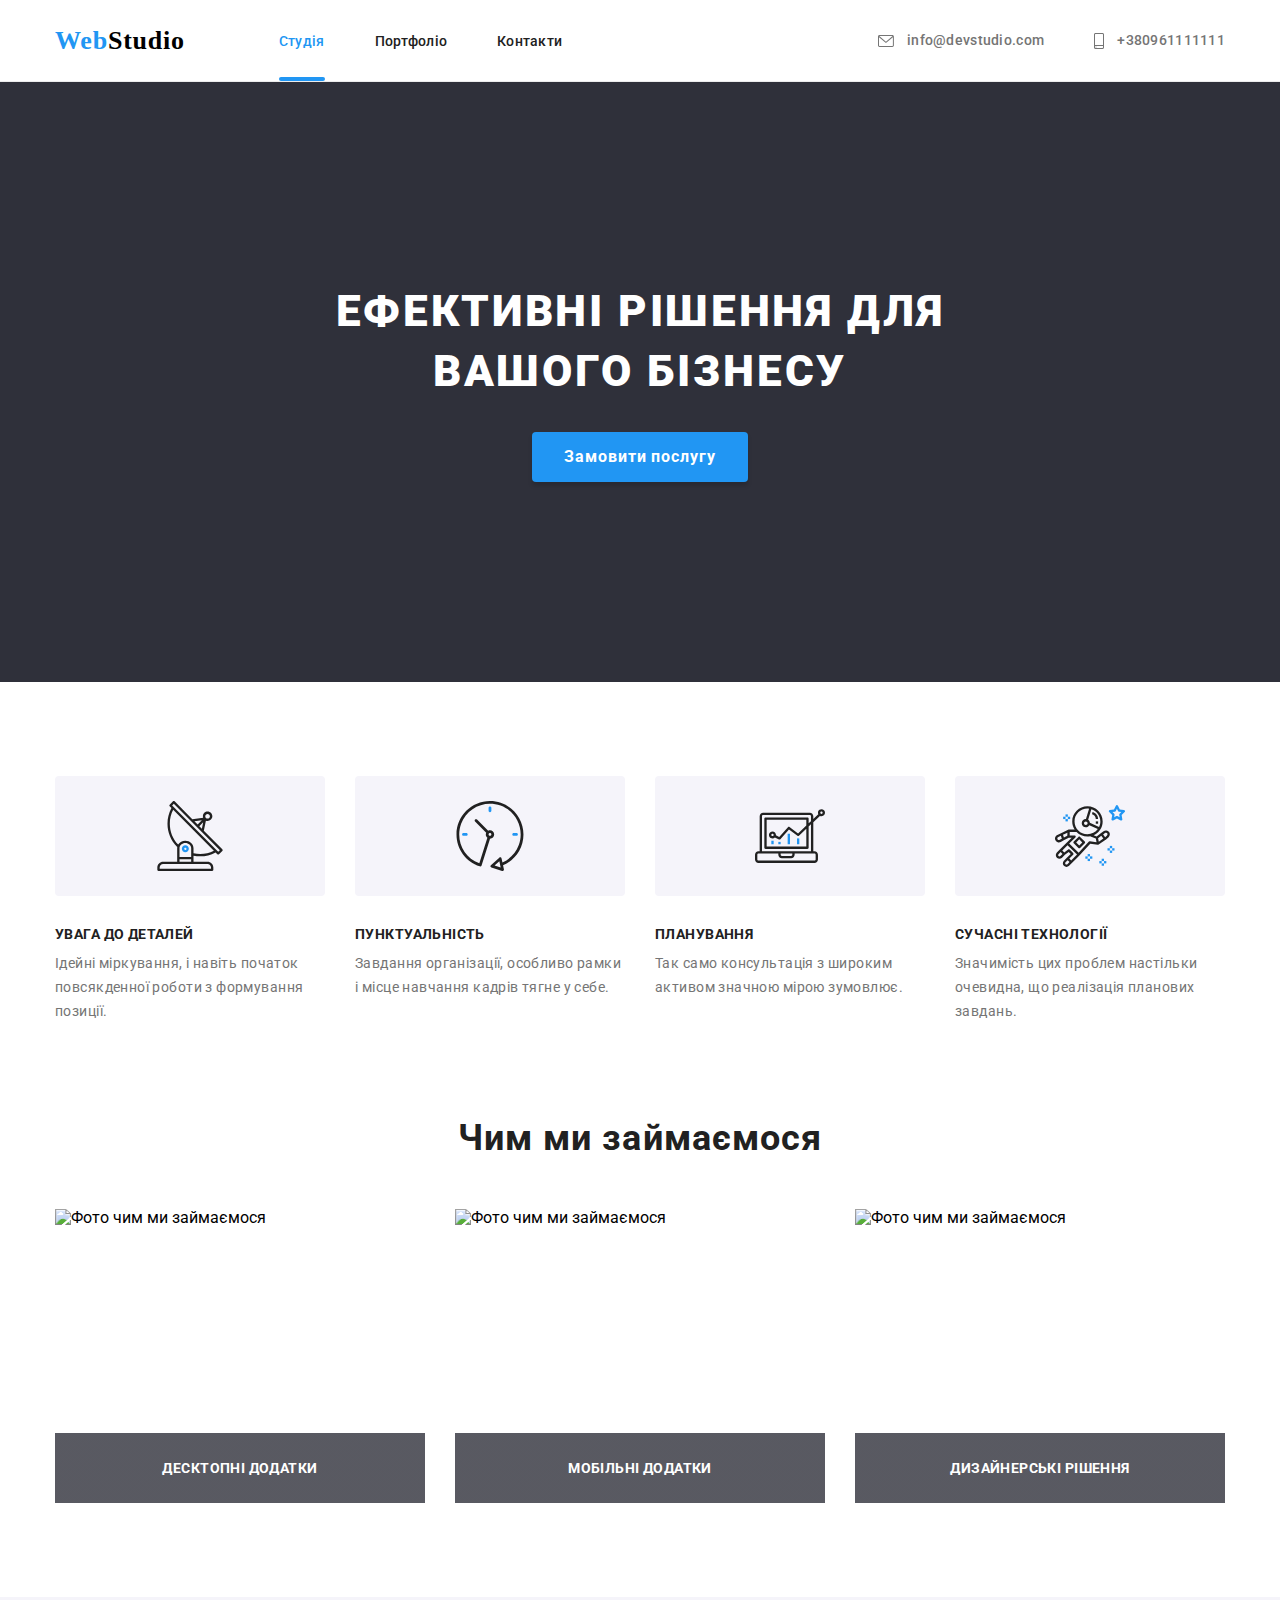
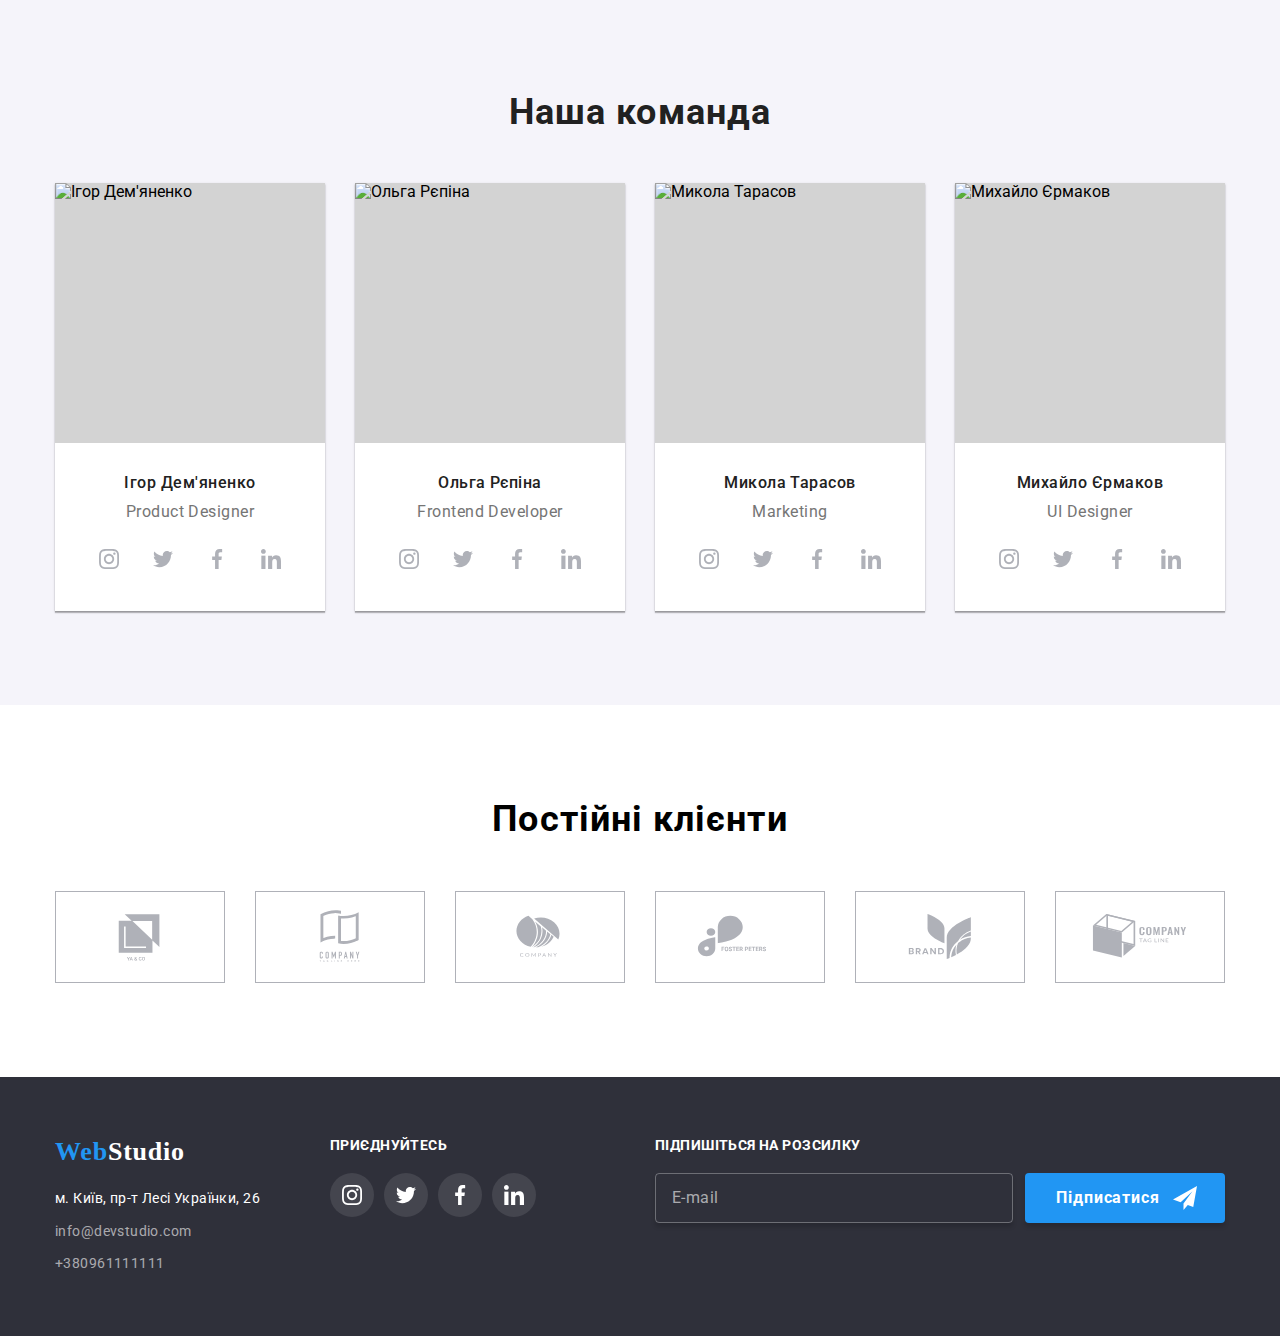
==== commit ffc1058e: "Add files via upload" ====
--- a/index.html
+++ b/index.html
@@ -144,40 +144,6 @@
 
     <main>
       <section class="section-item">
-        <picture>
-          <source
-            srcset="
-              ./images/Img-hero-1600px.jpg    1x,
-              ./images/Img-hero-1600px-2x.jpg 2x
-            "
-            media="(min-width: 1200px) "
-            type="image/jpeg"
-          />
-          <source
-            srcset="
-              ./images/Img-hero-768px.jpg    1x,
-              ./images/Img-hero-768px-2x.jpg 2x
-            "
-            media="(min-width: 768px) "
-            type="image/jpeg"
-          />
-
-          <source
-            srcset="
-              ./images/Img-hero-480px.jpg    1x,
-              ./images/Img-hero-480px-2x.jpg 2x
-            "
-            media="(min-width: 480px) "
-          />
-
-          <img
-            class="img-hero"
-            src="./images/Img-hero-1600px.jpg"
-            alt="Hero"
-            width="1600px"
-          />
-        </picture>
-
         <div class="container">
           <h1 class="text">Ефективні рішення для вашого бізнесу</h1>
           <button type="button" name="button1" class="button" data-modal-open>
--- a/css/main.min.css
+++ b/css/main.min.css
@@ -1 +1 @@
-:root{--color-blue: #2196f3;--color-dark: #000;--coor-white: #fff;--color-white-e: #eee;--color-gray: rgba(255, 255, 255, 0.6);--color-white-dark: #212121;--color-gray-dark: #757575;--color-dark-blue: #2f303a;--bagroung-color-white: #f5f4fa;--border-bottom-color: #ececec;--color-svg-gray: #afb1b8}body{font-family:"Roboto",Roboto sans-serif}ul{list-style:none}a{text-decoration:none}.container{width:1200px;padding-left:15px;padding-right:15px;margin-left:auto;margin-right:auto}@media screen and (min-width: 320px){.container{width:320px}}@media screen and (min-width: 480px){.container{width:480px}}@media screen and (min-width: 768px){.container{width:768px}}@media screen and (min-width: 1200px){.container{width:1200px}}.header{position:relative;background:var(--coor-white);border-bottom:1px solid var(--border-bottom-color)}.header__logo{color:var(--color-blue);font-family:Raleway sans-serif;font-size:26px;font-style:normal;font-weight:700;line-height:normal;letter-spacing:.78px;display:-webkit-box;display:-ms-flexbox;display:flex;margin-right:94px}@media screen and (max-width: 1199px){.header__logo{font-size:24px;letter-spacing:.72px}}.logo-studio{color:var(--color-dark);font-family:Raleway sans-serif;font-size:26px;font-style:normal;font-weight:700;line-height:normal;letter-spacing:.78px;display:-webkit-box;display:-ms-flexbox;display:flex}@media screen and (max-width: 1199px){.logo-studio{font-size:24px;letter-spacing:.72px}}.menu-container{position:fixed;top:0;left:0;width:100vw;z-index:999;display:none;height:100%;background-color:var(--coor-white);-webkit-box-shadow:0px 1px 3px 0px rgba(0,0,0,.16),0px 2px 4px 0px rgba(0,0,0,.08),0px 4px 8px 0px rgba(0,0,0,.04);box-shadow:0px 1px 3px 0px rgba(0,0,0,.16),0px 2px 4px 0px rgba(0,0,0,.08),0px 4px 8px 0px rgba(0,0,0,.04);overflow-y:scroll;overflow-y:scroll}.menu-container.is-open{display:block}.menu-button{margin:0;padding:0;display:block;border:none;background:none}.menu-button:hover svg,.menu-button:focus svg{-webkit-transition:fill 250ms cubic-bezier(0.4, 0, 0.2, 1);transition:fill 250ms cubic-bezier(0.4, 0, 0.2, 1);fill:var(--color-blue)}.menu-button-close{position:absolute;right:15px;top:10px;margin:0;padding:0;display:block;border:none;background:none;z-index:50}.menu-button-close:hover svg,.menu-button-close:focus svg{-webkit-transition:fill 250ms cubic-bezier(0.4, 0, 0.2, 1);transition:fill 250ms cubic-bezier(0.4, 0, 0.2, 1);fill:var(--color-blue)}@media screen and (min-width: 767px){.menu-button,.menu-button-close{display:none}}.header__site-nav .current::after{content:"";position:absolute;bottom:0;display:block;width:100%;height:4px;border-radius:2px;background:var(--color-blue)}.header__site-nav{margin:0;padding:0;display:-webkit-box;display:-ms-flexbox;display:flex}.header__site-nav-mobile{display:block;padding:0;margin:0}@media screen and (max-width: 767px){.header__site-nav{display:none}}.header__site-nav .site-nav-item{margin-right:50px}.header__site-nav .site-nav-item:last-child{margin-right:0}.header__site-nav .site-nav-link{color:var(--color-white-dark);font-size:14px;font-style:normal;font-weight:500;line-height:normal;letter-spacing:.28px;display:block;padding-top:32px;padding-bottom:32px;-webkit-transition:color 250ms cubic-bezier(0.4, 0, 0.2, 1);transition:color 250ms cubic-bezier(0.4, 0, 0.2, 1)}.header__site-nav .site-nav-link:hover,.header__site-nav .site-nav-link:focus{color:var(--color-blue)}.header__site-nav .site-nav-link.current{position:relative;color:var(--color-white-dark);font-size:14px;font-style:normal;font-weight:500;line-height:normal;letter-spacing:.28px;display:block;padding-top:32px;padding-bottom:32px;-webkit-transition:color 250ms cubic-bezier(0.4, 0, 0.2, 1);transition:color 250ms cubic-bezier(0.4, 0, 0.2, 1)}.header__site-nav .site-nav-link.current:hover,.header__site-nav .site-nav-link.current:focus{color:var(--color-blue)}.header__site-nav-mobile .site-nav-link.current{color:var(--color-white-dark);-webkit-transition:color 250ms cubic-bezier(0.4, 0, 0.2, 1);transition:color 250ms cubic-bezier(0.4, 0, 0.2, 1)}.header__site-nav-mobile .site-nav-link.current:hover,.header__site-nav-mobile .site-nav-link.current:focus{color:var(--color-blue)}.header__site-nav-mobile .site-nav-link.current{color:var(--color-blue);-webkit-transition:color 250ms cubic-bezier(0.4, 0, 0.2, 1);transition:color 250ms cubic-bezier(0.4, 0, 0.2, 1)}.header__site-nav .site-nav-link.current{color:var(--color-blue);-webkit-transition:color 250ms cubic-bezier(0.4, 0, 0.2, 1);transition:color 250ms cubic-bezier(0.4, 0, 0.2, 1)}.header__site-nav-mobile .site-nav-link{color:var(--color-white-dark);font-size:40px;font-style:normal;font-weight:500;line-height:normal;letter-spacing:.8px;display:block;padding-top:0;padding-bottom:32px;-webkit-transition:color 250ms cubic-bezier(0.4, 0, 0.2, 1);transition:color 250ms cubic-bezier(0.4, 0, 0.2, 1)}.header__site-nav-mobile .site-nav-link:hover,.header__site-nav-mobile .site-nav-link:focus{color:var(--color-blue)}@media screen and (max-width: 479px){.header__site-nav-mobile .site-nav-link{font-size:34px}}.header__main-nav{display:-webkit-box;display:-ms-flexbox;display:flex;-webkit-box-align:center;-ms-flex-align:center;align-items:center}@media screen and (max-width: 767px){.header__main-nav{width:100%;-webkit-box-pack:justify;-ms-flex-pack:justify;justify-content:space-between}}.header__main-nav-mobile{padding:0;margin-top:48px;margin-left:40px}.header__main-contacts{display:-webkit-box;display:-ms-flexbox;display:flex;-webkit-box-align:center;-ms-flex-align:center;align-items:center}.header__contacts{margin-top:0;margin-bottom:0;margin-left:auto;padding:0;display:-webkit-box;display:-ms-flexbox;display:flex}@media screen and (max-width: 1199px){.header__contacts{display:block;margin-left:96px}}@media screen and (max-width: 767px){.header__contacts{display:none}}.header__contacts-mobile{margin:0;margin-top:302px}.header__contacts .contacts-item{position:relative;margin-right:50px}.header__contacts .contacts-item:last-child{margin-right:0}@media screen and (max-width: 1199px){.header__contacts .contacts-item{margin-right:0;margin-bottom:10px}.header__contacts .contacts-item:last-child{margin-bottom:0}}.contacts-icon-envelope{vertical-align:middle;fill:var(--color-gray-dark);margin:0;margin-right:10px;padding:0;-webkit-transition:fill 250ms cubic-bezier(0.4, 0, 0.2, 1);transition:fill 250ms cubic-bezier(0.4, 0, 0.2, 1)}@media screen and (max-width: 767px){.contacts-icon-envelope{display:none}}@media screen and (max-width: 1199px){.contacts-icon-envelope{margin-right:8px}}.contacts-icon-smartphone{vertical-align:middle;fill:var(--color-gray-dark);margin:0;margin-right:10px;padding:0;-webkit-transition:fill 250ms cubic-bezier(0.4, 0, 0.2, 1);transition:fill 250ms cubic-bezier(0.4, 0, 0.2, 1)}@media screen and (max-width: 767px){.contacts-icon-smartphone{display:none;margin-right:8px}}@media screen and (max-width: 1199px){.contacts-icon-smartphone{margin-right:8px}}.contacts-mail{color:var(--color-gray-dark);font-size:14px;font-style:normal;font-weight:500;line-height:normal;letter-spacing:.28px;text-decoration:none;display:block;padding-top:32px;padding-bottom:32px;-webkit-transition:color 250ms cubic-bezier(0.4, 0, 0.2, 1);transition:color 250ms cubic-bezier(0.4, 0, 0.2, 1)}.contacts-mail:hover .contacts-icon-envelope,.contacts-mail:focus .contacts-icon-envelope{fill:var(--color-blue)}.contacts-mail:hover,.contacts-mail:focus{color:var(--color-blue)}@media screen and (max-width: 1199px){.contacts-mail{margin:0;padding:0;font-size:12px;letter-spacing:.24px}}.contacts-mail-mobile{color:var(--color-gray-dark);font-size:24px;font-style:normal;font-weight:500;line-height:normal;letter-spacing:.48px;text-decoration:none;display:block;padding-top:32px;padding-bottom:0;-webkit-transition:color 250ms cubic-bezier(0.4, 0, 0.2, 1);transition:color 250ms cubic-bezier(0.4, 0, 0.2, 1)}.contacts-mail-mobile:hover .contacts-icon-envelope,.contacts-mail-mobile:focus .contacts-icon-envelope{fill:var(--color-blue)}.contacts-mail-mobile:hover,.contacts-mail-mobile:focus{color:var(--color-blue)}@media screen and (max-width: 479px){.contacts-mail-mobile{font-size:20px}}.contacts-telephone-number{color:var(--color-gray-dark);font-size:14px;font-style:normal;font-weight:500;line-height:normal;letter-spacing:.28px;display:block;padding-top:32px;padding-bottom:32px;-webkit-transition:color 250ms cubic-bezier(0.4, 0, 0.2, 1);transition:color 250ms cubic-bezier(0.4, 0, 0.2, 1)}.contacts-telephone-number:hover,.contacts-telephone-number:focus{color:var(--color-blue)}.contacts-telephone-number:hover .contacts-icon-smartphone,.contacts-telephone-number:focus .contacts-icon-smartphone{fill:var(--color-blue)}@media screen and (max-width: 1199px){.contacts-telephone-number{margin:0;padding:0;font-size:12px;letter-spacing:.24px}}.contacts-telephone-number-mobile{color:var(--color-gray-dark);font-size:28px;font-style:normal;font-weight:500;line-height:normal;letter-spacing:.68px;display:block;padding-top:0;padding-bottom:0;-webkit-transition:color 250ms cubic-bezier(0.4, 0, 0.2, 1);transition:color 250ms cubic-bezier(0.4, 0, 0.2, 1)}.contacts-telephone-number-mobile:hover,.contacts-telephone-number-mobile:focus{color:var(--color-blue)}.contacts-telephone-number-mobile:hover .contacts-icon-smartphone,.contacts-telephone-number-mobile:focus .contacts-icon-smartphone{fill:var(--color-blue)}.sociale-list-mobile{display:-webkit-box;display:-ms-flexbox;display:flex;margin:0;padding:0;margin-left:40px;margin-top:64px}@media screen and (max-width: 479px){.sociale-list-mobile{-ms-flex-wrap:wrap;flex-wrap:wrap;width:75%}}.sociale-list-mobile .sociale-list-item-mobile{margin:0;padding:0;margin-right:10px}.sociale-list-mobile .sociale-list-item-mobile:last-child{margin-right:0}.sociale-list-mobile .sociale-list-link-mobile{position:relative;color:var(--color-blue);font-size:18px;font-style:normal;font-weight:500;line-height:1.3;letter-spacing:.36px}.sociale-list-mobile .sociale-list-link-mobile::after{content:"";position:absolute;right:-5px;width:1px;height:22px;z-index:50;background:rgba(33,33,33,.2)}.section-item{position:relative;-ms-flex-negative:0;flex-shrink:0;margin-left:auto;margin-right:auto;text-align:center;padding-top:200px;padding-bottom:200px;max-width:1600px;background-color:var(--color-dark-blue);background-image:-webkit-gradient(linear, left top, right top, from(rgba(47, 48, 58, 0.4)), to(rgba(47, 48, 58, 0.4)));background-image:linear-gradient(to right, rgba(47, 48, 58, 0.4), rgba(47, 48, 58, 0.4))}@media screen and (max-width: 1199px){.section-item{padding-top:118px;padding-bottom:118px;background-repeat:no-repeat;background-size:cover}}.section-item .img-hero{position:absolute;display:-webkit-box;display:-ms-flexbox;display:flex;bottom:0;margin:0;padding:0}.section-item .text{width:696px;color:var(--coor-white);text-align:center;font-size:44px;font-style:normal;font-weight:900;line-height:1.36;letter-spacing:2.64px;text-transform:uppercase;margin:0;margin-left:auto;margin-right:auto}@media screen and (max-width: 1199px){.section-item .text{width:360px;font-size:26px;line-height:1.6;letter-spacing:1.56px}}@media screen and (max-width: 479px){.section-item .text{width:280px;font-size:22px;line-height:1.6;letter-spacing:1.56px}}.section-item .button{color:var(--coor-white);background-color:var(--color-blue);color:var(--coor-white);text-align:center;font-size:16px;font-style:normal;font-weight:700;line-height:1.88;letter-spacing:.96px;width:216px;height:50px;-ms-flex-negative:0;flex-shrink:0;border-radius:4px;background:var(color-blue);-webkit-box-shadow:0px 4px 4px 0px rgba(0,0,0,.15);box-shadow:0px 4px 4px 0px rgba(0,0,0,.15);border:none}@media screen and (max-width: 1199px){.section-item .button{width:200px}}.section-item .button{margin:0;margin-top:30px}.backdrop{position:fixed;top:0;left:0;width:100%;height:100%;background-color:rgba(0,0,0,.2);z-index:1;-webkit-transition:opacity 250ms cubic-bezier(0.4, 0, 0.2, 1),visibility 250ms cubic-bezier(0.4, 0, 0.2, 1);transition:opacity 250ms cubic-bezier(0.4, 0, 0.2, 1),visibility 250ms cubic-bezier(0.4, 0, 0.2, 1)}.is-hidden{opacity:0;visibility:hidden;pointer-events:none}.modal{padding:40px;position:absolute;top:50%;left:50%;-webkit-transform:translate(-50%, -50%);transform:translate(-50%, -50%);width:528px;height:581px;background:var(--coor-white);border-radius:4px;-webkit-box-shadow:0px 2px 1px 0px rgba(0,0,0,.2),0px 1px 1px 0px rgba(0,0,0,.14),0px 1px 3px 0px rgba(0,0,0,.12);box-shadow:0px 2px 1px 0px rgba(0,0,0,.2),0px 1px 1px 0px rgba(0,0,0,.14),0px 1px 3px 0px rgba(0,0,0,.12);-webkit-transition:-webkit-transform 250ms cubic-bezier(0.4, 0, 0.2, 1);transition:-webkit-transform 250ms cubic-bezier(0.4, 0, 0.2, 1);transition:transform 250ms cubic-bezier(0.4, 0, 0.2, 1);transition:transform 250ms cubic-bezier(0.4, 0, 0.2, 1), -webkit-transform 250ms cubic-bezier(0.4, 0, 0.2, 1)}.is-hidden .modal{-webkit-transform:translate(-50%, -50%) scale(0.4);transform:translate(-50%, -50%) scale(0.4)}.modal-btn{position:absolute;top:14px;right:14px;display:-webkit-box;display:-ms-flexbox;display:flex;-webkit-box-pack:center;-ms-flex-pack:center;justify-content:center;-webkit-box-align:center;-ms-flex-align:center;align-items:center;padding:0;background:none;border:1px solid rgba(0,0,0,.1);border-radius:50%;cursor:pointer;-webkit-transition:fill 250ms cubic-bezier(0.4, 0, 0.2, 1);transition:fill 250ms cubic-bezier(0.4, 0, 0.2, 1)}.modal-btn:hover,.modal-btn:focus{fill:var(--color-blue)}.svg-modal-btn{margin:6px}.contacts-form{width:448px;margin-left:auto;margin-right:auto}.form-group{position:relative;display:-webkit-box;display:-ms-flexbox;display:flex;-webkit-box-orient:vertical;-webkit-box-direction:normal;-ms-flex-direction:column;flex-direction:column;text-align:left;margin:0;padding:0;margin-bottom:10px}.form-group label{margin-bottom:8px}.form-group input{padding-left:42px;height:40px;border-radius:4px;border:1px solid rgba(33,33,33,.2);outline:none;-webkit-transition:border-color 250ms cubic-bezier(0.4, 0, 0.2, 1);transition:border-color 250ms cubic-bezier(0.4, 0, 0.2, 1)}.form-group input:hover,.form-group input:focus{border-radius:4px;border:1px solid #2196f3;border-color:var(--color-blue)}.form-group input:hover+.icon-modal,.form-group input:focus+.icon-modal{fill:var(--color-blue)}.form-group textarea{border-radius:4px;border:1px solid rgba(33,33,33,.2);padding:12px 16px;height:120px;outline:none;-webkit-transition:border-color 250ms cubic-bezier(0.4, 0, 0.2, 1);transition:border-color 250ms cubic-bezier(0.4, 0, 0.2, 1)}.form-group textarea:hover,.form-group textarea:focus{border-radius:4px;border:1px solid #2196f3}.form-group textarea::-webkit-input-placeholder{color:rgba(117,117,117,.5);font-size:12px;font-weight:400;letter-spacing:.12px}.form-group textarea::-moz-placeholder{color:rgba(117,117,117,.5);font-size:12px;font-weight:400;letter-spacing:.12px}.form-group textarea:-ms-input-placeholder{color:rgba(117,117,117,.5);font-size:12px;font-weight:400;letter-spacing:.12px}.form-group textarea::-ms-input-placeholder{color:rgba(117,117,117,.5);font-size:12px;font-weight:400;letter-spacing:.12px}.form-group textarea::placeholder{color:rgba(117,117,117,.5);font-size:12px;font-weight:400;letter-spacing:.12px}.text-contacts{color:var(--color-white-dark);text-align:center;font-size:20px;font-weight:700;letter-spacing:.6px;margin:0;padding:0;margin-bottom:12px}.user-name-modal{color:var(--color-gray-dark);font-size:12px;font-weight:400;letter-spacing:.12px}.icon-modal{position:absolute;top:50%;left:12px;-webkit-transform:translateY(10%);transform:translateY(10%);-webkit-transition:fill 250ms cubic-bezier(0.4, 0, 0.2, 1);transition:fill 250ms cubic-bezier(0.4, 0, 0.2, 1)}.telephone-number-modal{color:var(--color-gray-dark);font-size:12px;font-weight:400;letter-spacing:.12px}.email-modal{color:var(--color-gray-dark);font-size:12px;font-weight:400;letter-spacing:.12px}.coments-modal{color:var(--color-gray-dark);font-size:12px;font-weight:400;letter-spacing:.12px}.coments-modal-item{resize:none}.checkbox-modal{position:absolute;-webkit-appearance:none;-moz-appearance:none;appearance:none}.checkbox-modal:focus+.checkbox-icon{border-color:var(--color-blue)}.checkbox-modal:checked+.checkbox-icon{border-color:var(--color-blue);background-color:var(--color-blue);background-image:url(../images/icon-check.svg);background-size:contain;background-origin:border-box}.checkbox-icon{position:absolute;top:50%;left:7px;-webkit-transform:translateY(-50%);transform:translateY(-50%);display:inline-block;vertical-align:middle;width:16px;height:15px;border:2px solid var(--color-white-dark);border-radius:2px;-webkit-transition:border-color 250ms cubic-bezier(0.4, 0, 0.2, 1),background-color 250ms cubic-bezier(0.4, 0, 0.2, 1);transition:border-color 250ms cubic-bezier(0.4, 0, 0.2, 1),background-color 250ms cubic-bezier(0.4, 0, 0.2, 1)}.сonditions{color:var(--color-gray-dark);font-size:14px;font-weight:400;line-height:1.7;letter-spacing:.42px;text-align:center;margin:0}.сonditions-link{text-decoration:underline;color:var(--color-blue);margin:0}.form-group-bottom{position:relative;margin:0;padding:0;margin-bottom:30px}.btn-form{color:var(--coor-white);text-align:center;font-size:16px;font-weight:700;line-height:1.9;letter-spacing:.96px;width:200px;border:none;border-radius:4px;background:var(--color-blue);-webkit-box-shadow:0px 4px 4px 0px rgba(0,0,0,.15);box-shadow:0px 4px 4px 0px rgba(0,0,0,.15);padding:10px 52px}.section-feature{padding-top:94px;padding-bottom:94px}@media screen and (max-width: 1199px){.section-feature{padding-top:60px;padding-bottom:60px}}.feature{margin:0;padding:0;display:-webkit-box;display:-ms-flexbox;display:flex}@media screen and (max-width: 767px){.feature{-webkit-box-pack:center;-ms-flex-pack:center;justify-content:center}}@media screen and (max-width: 1199px){.feature{-ms-flex-wrap:wrap;flex-wrap:wrap}}.li-feature{margin-right:30px;width:270px}.li-feature:last-child{margin-right:0}@media screen and (max-width: 1199px){.li-feature{width:354px}.li-feature:nth-last-child(odd){margin-right:0}}@media screen and (max-width: 767px){.li-feature{width:450px;margin-right:0;margin-bottom:30px}.li-feature:last-child{margin:0}}@media screen and (max-width: 479px){.li-feature{width:300px}}.div-svg{margin-bottom:30px;display:-webkit-box;display:-ms-flexbox;display:flex;width:270px;height:120px;-webkit-box-align:center;-ms-flex-align:center;align-items:center;-webkit-box-pack:center;-ms-flex-pack:center;justify-content:center;background:var(--bagroung-color-white);border-radius:4px}@media screen and (max-width: 1199px){.div-svg{width:354px}}@media screen and (max-width: 767px){.div-svg{width:450px}}@media screen and (max-width: 479px){.div-svg{width:300px}}.feature .text{color:var(--color-white-dark);font-size:14px;font-style:normal;font-weight:700;line-height:normal;letter-spacing:.42px;text-transform:uppercase;margin:0}@media screen and (max-width: 767px){.feature .text{text-align:center}}.feature .text-item{-ms-flex-negative:0;flex-shrink:0;color:var(--color-gray-dark);font-size:14px;font-style:normal;font-weight:400;line-height:1.7;letter-spacing:.42px;margin:0;margin-top:10px;padding:0}.section{padding-bottom:94px}@media screen and (max-width: 1199px){.section{display:none}}.section .photo{display:-webkit-box;display:-ms-flexbox;display:flex}.photo .img{width:370px;height:294px;display:block}.photo{margin:0;padding:0}.photo .li-item{position:relative;margin:0;padding:0;margin-right:30px}.photo .li-item:last-child{margin-right:0}.section .text{color:var(--color-white-dark);text-align:center;font-size:36px;font-style:normal;font-weight:700;line-height:normal;letter-spacing:1.08px;margin:0;padding:0;margin-bottom:50px}.text-app{position:absolute;display:-webkit-box;display:-ms-flexbox;display:flex;bottom:0;margin:0;padding:0;color:var(--coor-white);-webkit-box-pack:center;-ms-flex-pack:center;justify-content:center;-webkit-box-align:center;-ms-flex-align:center;align-items:center;font-size:14px;font-weight:700;letter-spacing:.42px;text-transform:uppercase;background-image:-webkit-gradient(linear, left top, right top, from(rgba(47, 48, 58, 0.8)), to(rgba(47, 48, 58, 0.8)));background-image:linear-gradient(to right, rgba(47, 48, 58, 0.8), rgba(47, 48, 58, 0.8));width:370px;height:70px}.section-comands{background-color:var(--bagroung-color-white);padding-top:94px;padding-bottom:94px}@media screen and (max-width: 1199px){.section-comands{padding-top:60px;padding-bottom:60px}}.section-comands .commads{color:var(--color-white-dark);background:var(--bagroung-color-white);text-align:center;font-size:36px;font-style:normal;font-weight:700;line-height:normal;letter-spacing:1.08px;margin:0;margin-bottom:50px}@media screen and (max-width: 767px){.section-comands .commads{font-size:28px;letter-spacing:.84px}}.commands-item{margin:0;padding:0;display:-webkit-box;display:-ms-flexbox;display:flex}@media screen and (max-width: 767px){.commands-item{margin:0;padding:0}}@media screen and (max-width: 1199px){.commands-item{-ms-flex-wrap:wrap;flex-wrap:wrap;-webkit-box-pack:center;-ms-flex-pack:center;justify-content:center}}.li-comands{margin:0;padding:0;margin-right:30px;background-color:var(--coor-white);-webkit-box-shadow:0px 2px 1px 0px rgba(0,0,0,.2),0px 1px 1px 0px rgba(0,0,0,.14),0px 1px 3px 0px rgba(0,0,0,.12);box-shadow:0px 2px 1px 0px rgba(0,0,0,.2),0px 1px 1px 0px rgba(0,0,0,.14),0px 1px 3px 0px rgba(0,0,0,.12)}.li-comands:last-child{margin-right:0}@media screen and (max-width: 1199px){.li-comands{width:354px}.li-comands:nth-last-child(odd){margin-right:0}.li-comands:nth-last-child(n+3){margin-bottom:30px}}@media screen and (max-width: 767px){.li-comands{width:450px;margin:0;margin-bottom:30px}.li-comands:last-child{margin:0}}@media screen and (max-width: 479px){.li-comands{width:300px}}.commands-item .img{width:270px;height:260px;-ms-flex-negative:0;flex-shrink:0;display:block}@media screen and (max-width: 1199px){.commands-item .img{width:354px;height:374px}}@media screen and (max-width: 767px){.commands-item .img{width:450px;height:460px}}@media screen and (max-width: 479px){.commands-item .img{width:300px;height:315px}}.commands-item .name{color:var(--color-white-dark);text-align:center;font-size:16px;font-style:normal;font-weight:500;line-height:normal;letter-spacing:.48px;margin:0}.commands-item .profession{color:var(--color-gray-dark);text-align:center;font-size:16px;font-style:normal;font-weight:400;line-height:normal;letter-spacing:.48px;margin:0;margin-top:10px}.name-profession{padding-top:30px;padding-bottom:30px}.img-Igor{background:url(<path-to-image>),#d3d3d3 -86.437px -3.457px/196.208% 136.002% no-repeat}.img-Olga{background:url(<path-to-image>),#d3d3d3 -40.687px -0.224px/175.271% 121.356% no-repeat}.img-Mykola{background:url(<path-to-image>),#d3d3d3 -227.68px -8.844px/193.508% 134.131% no-repeat}.img-Myhaylo{background:url(<path-to-image>),#d3d3d3 -74.896px 0px/152.119% 105.326% no-repeat}.section-comands{background-color:var(--bagroung-color-white);padding-top:94px;padding-bottom:94px}.section-comands .commads{color:var(--color-white-dark);background:var(--bagroung-color-white);text-align:center;font-size:36px;font-style:normal;font-weight:700;line-height:normal;letter-spacing:1.08px;margin:0;margin-bottom:50px}@media screen and (max-width: 1199px){.section-comands .commads{font-size:28px;letter-spacing:.84px}}.sociale-list{display:-webkit-box;display:-ms-flexbox;display:flex;margin:0;margin-top:16px;padding:0;-webkit-box-pack:center;-ms-flex-pack:center;justify-content:center}.social-list-item{margin:0;padding:0;margin-right:10px}.social-list-item:last-child{margin-right:0}.social-list-link{display:-webkit-box;display:-ms-flexbox;display:flex;-webkit-box-align:center;-ms-flex-align:center;align-items:center;-webkit-box-pack:center;-ms-flex-pack:center;justify-content:center;width:44px;height:44px;border-color:var(--coor-white);border-radius:50%;-webkit-transition:background-color 250ms cubic-bezier(0.4, 0, 0.2, 1);transition:background-color 250ms cubic-bezier(0.4, 0, 0.2, 1)}.social-list-link:hover,.social-list-link:focus{background-color:var(--color-blue)}.social-list-link:hover .svg,.social-list-link:focus .svg{fill:var(--coor-white)}.social-list-link .svg{fill:var(--color-svg-gray);-webkit-transition:fill 250ms cubic-bezier(0.4, 0, 0.2, 1);transition:fill 250ms cubic-bezier(0.4, 0, 0.2, 1)}.section-clients{background:var(--coor-white);padding-top:94px;padding-bottom:94px}@media screen and (max-width: 1199px){.section-clients{padding-top:60px;padding-bottom:60px}}.section-clients .text{margin:0;padding:0;text-align:center;font-size:36px;font-weight:700;letter-spacing:1.08px}@media screen and (max-width: 1199px){.section-clients .text{font-size:28px;letter-spacing:.84px}}.clients-list{display:-webkit-box;display:-ms-flexbox;display:flex;margin:0;margin-top:50px;padding:0;-webkit-box-pack:center;-ms-flex-pack:center;justify-content:center}@media screen and (max-width: 767px){.clients-list{gap:30px 30px}}@media screen and (max-width: 1199px){.clients-list{-ms-flex-wrap:wrap;flex-wrap:wrap;gap:30px 30px}}.link-clients{width:170px;height:92px;-webkit-box-align:center;-ms-flex-align:center;align-items:center;-webkit-box-pack:center;-ms-flex-pack:center;justify-content:center;display:-webkit-box;display:-ms-flexbox;display:flex;border:1px solid var(--color-svg-gray);-webkit-transition:border-color 250ms cubic-bezier(0.4, 0, 0.2, 1);transition:border-color 250ms cubic-bezier(0.4, 0, 0.2, 1)}.link-clients:hover .svg-item,.link-clients:focus .svg-item{fill:var(--color-blue)}.link-clients:hover,.link-clients:focus{border-color:var(--color-blue)}@media screen and (max-width: 1199px){.link-clients{width:226px}}.svg-item{fill:var(--color-svg-gray);-webkit-transition:fill 250ms cubic-bezier(0.4, 0, 0.2, 1);transition:fill 250ms cubic-bezier(0.4, 0, 0.2, 1)}.clients-list-li{margin-right:30px;border-radius:4px;height:92px}.clients-list-li:last-child{margin-right:0}@media screen and (max-width: 767px){.clients-list-li{display:inline-block;width:210px;height:92px;margin-bottom:30px}.clients-list-li:nth-last-child(-n+3){margin-bottom:0}}@media screen and (max-width: 1199px){.clients-list-li{margin:0}}.foter-container{display:-webkit-box;display:-ms-flexbox;display:flex}@media screen and (max-width: 767px){.foter-container{display:block;text-align:center}}@media screen and (max-width: 1199px){.foter-container{display:block}}@media screen and (min-width: 768px){.div-foter{display:-webkit-box;display:-ms-flexbox;display:flex;margin-bottom:60px}}@media screen and (max-width: 767px){.div-foter-item{margin-bottom:60px}}@media screen and (max-width: 1199px){.div-foter-item{text-align:center;margin-left:auto}}.logo-header-index{display:inline-block}.footer .web{color:var(--color-blue);font-family:Raleway sans-serif;font-size:26px;font-style:normal;font-weight:700;line-height:normal;letter-spacing:.78px}@media screen and (max-width: 1199px){.footer .web{font-size:24px;letter-spacing:.72px}}.footer .studio{color:var(--coor-white);font-family:Raleway sans-serif;font-size:26px;font-style:normal;font-weight:700;line-height:normal;letter-spacing:.78px}@media screen and (max-width: 1199px){.footer .studio{font-size:24px;letter-spacing:.72px}}.footer{background:var(--color-dark-blue);padding-top:60px}.footer .foter__address{-ms-flex-negative:0;flex-shrink:0;color:var(--coor-white);font-size:14px;font-style:normal;font-weight:400;line-height:1.7;letter-spacing:.42px;margin:0;margin-top:20px}.footer .address-text{margin:0;padding:0}.footer .address-mail{display:block;color:var(--color-gray);font-size:14px;font-style:normal;font-weight:400;line-height:1.7;letter-spacing:.42px;margin:0;margin-top:9px;margin-bottom:9px;-webkit-transition:color 250ms cubic-bezier(0.4, 0, 0.2, 1);transition:color 250ms cubic-bezier(0.4, 0, 0.2, 1)}.footer .address-mail:hover,.footer .address-mail:focus{color:var(--coor-white)}.footer .address-tel{width:231px;-ms-flex-negative:0;flex-shrink:0;color:var(--color-gray);font-size:14px;font-style:normal;font-weight:400;line-height:1.7;letter-spacing:.42px;margin:0;-webkit-transition:color 250ms cubic-bezier(0.4, 0, 0.2, 1);transition:color 250ms cubic-bezier(0.4, 0, 0.2, 1)}.footer .address-tel:hover,.footer .address-tel:focus{color:var(--coor-white)}.div__social-networks{margin-left:70px}@media screen and (max-width: 1199px){.div__social-networks{margin-left:165px;text-align:center;padding-top:5px;margin-right:auto}}@media screen and (max-width: 767px){.div__social-networks{padding:0;margin:0;margin-top:60px;margin-bottom:60px;text-align:center}}@media screen and (max-width: 479px){.div__social-networks{padding:0;margin:0;margin-top:60px;margin-bottom:60px;text-align:center}}.social__networks{margin:0;margin-bottom:20px;padding:0;color:var(--coor-white);font-size:14px;font-weight:700;letter-spacing:.42px;text-transform:uppercase}.sociale__list-foter{display:-webkit-box;display:-ms-flexbox;display:flex;margin:0;padding:0}@media screen and (max-width: 767px){.sociale__list-foter{padding:0;margin:0;-webkit-box-pack:center;-ms-flex-pack:center;justify-content:center}}.social__list-item-foter{margin:0;padding:0;margin-right:10px}.social__list-item-foter:last-child{margin-right:0}.social__list-link-foter{display:-webkit-box;display:-ms-flexbox;display:flex;-webkit-box-align:center;-ms-flex-align:center;align-items:center;-webkit-box-pack:center;-ms-flex-pack:center;justify-content:center;width:44px;height:44px;border-color:var(--coor-white);background:rgba(255,255,255,.1);border-radius:50%;-webkit-transition:background-color 250ms cubic-bezier(0.4, 0, 0.2, 1);transition:background-color 250ms cubic-bezier(0.4, 0, 0.2, 1)}.social__list-link-foter:hover,.social__list-link-foter:focus{background-color:var(--color-blue)}.svg__foter{fill:var(--coor-white);-webkit-transition:fill 250ms cubic-bezier(0.4, 0, 0.2, 1);transition:fill 250ms cubic-bezier(0.4, 0, 0.2, 1)}.svg__foter:hover .svg-foter,.svg__foter:focus .svg-foter{fill:var(--coor-white)}.form__foter{margin-left:auto}.form-foter-div{margin-left:auto}.form__foter-text{color:var(--coor-white);font-size:14px;font-weight:700;letter-spacing:.42px;text-transform:uppercase;margin:0;padding:0}@media screen and (max-width: 1199px){.form__foter-text{text-align:center}}.form__group-foter{margin-top:20px;display:-webkit-box;display:-ms-flexbox;display:flex;-webkit-box-align:baseline;-ms-flex-align:baseline;align-items:baseline}@media screen and (max-width: 1199px){.form__group-foter{display:block;text-align:center}}.form__group-foter input{display:-webkit-box;display:-ms-flexbox;display:flex;padding:0;padding-left:16px;width:358px;height:50px;color:var(--coor-white);border-radius:4px;border:1px solid rgba(255,255,255,.3);background:rgba(33,150,243,0);-webkit-box-shadow:0px 4px 4px 0px rgba(0,0,0,.15);box-shadow:0px 4px 4px 0px rgba(0,0,0,.15);outline:none}@media screen and (max-width: 1199px){.form__group-foter input{width:450px;margin-bottom:20px;margin-left:auto;margin-right:auto}}@media screen and (max-width: 479px){.form__group-foter input{width:300px;margin-bottom:20px;margin-left:auto;margin-right:auto}}.form__group-foter input::-webkit-input-placeholder{display:-webkit-box;display:flex;color:rgba(255,255,255,.6);font-size:16px;font-weight:400;line-height:1.3;letter-spacing:.48px}.form__group-foter input::-moz-placeholder{display:flex;color:rgba(255,255,255,.6);font-size:16px;font-weight:400;line-height:1.3;letter-spacing:.48px}.form__group-foter input:-ms-input-placeholder{display:-ms-flexbox;display:flex;color:rgba(255,255,255,.6);font-size:16px;font-weight:400;line-height:1.3;letter-spacing:.48px}.form__group-foter input::-ms-input-placeholder{display:-ms-flexbox;display:flex;color:rgba(255,255,255,.6);font-size:16px;font-weight:400;line-height:1.3;letter-spacing:.48px}.form__group-foter input::placeholder{display:-webkit-box;display:-ms-flexbox;display:flex;color:rgba(255,255,255,.6);font-size:16px;font-weight:400;line-height:1.3;letter-spacing:.48px}.btn__foter{position:relative;width:200px;height:50px;padding:10px 62px 10px 28px;margin-left:12px;color:var(--coor-white);text-align:center;font-size:16px;font-weight:700;line-height:1.9;letter-spacing:.96px;border:none;border-radius:4px;background:#2196f3;-webkit-box-shadow:0px 4px 4px 0px rgba(0,0,0,.15);box-shadow:0px 4px 4px 0px rgba(0,0,0,.15)}.svg__btn{position:absolute;top:50%;right:28px;-webkit-transform:translateY(-50%);transform:translateY(-50%)}.main-section{background:var(--coor-white);padding-top:94px;padding-bottom:94px}.filter .button-item{color:var(--color-dark);background:var(--bagroung-color-white);text-align:center;font-size:16px;font-style:normal;font-weight:500;line-height:1.6;letter-spacing:.48px;border-radius:4px;border-color:rgba(0,0,0,0);padding:6px 22px;-webkit-transition:background 250ms cubic-bezier(0.4, 0, 0.2, 1),color 250ms cubic-bezier(0.4, 0, 0.2, 1),-webkit-box-shadow 250ms cubic-bezier(0.4, 0, 0.2, 1);transition:background 250ms cubic-bezier(0.4, 0, 0.2, 1),color 250ms cubic-bezier(0.4, 0, 0.2, 1),-webkit-box-shadow 250ms cubic-bezier(0.4, 0, 0.2, 1);transition:box-shadow 250ms cubic-bezier(0.4, 0, 0.2, 1),background 250ms cubic-bezier(0.4, 0, 0.2, 1),color 250ms cubic-bezier(0.4, 0, 0.2, 1);transition:box-shadow 250ms cubic-bezier(0.4, 0, 0.2, 1),background 250ms cubic-bezier(0.4, 0, 0.2, 1),color 250ms cubic-bezier(0.4, 0, 0.2, 1),-webkit-box-shadow 250ms cubic-bezier(0.4, 0, 0.2, 1)}.filter .button-item:hover,.filter .button-item:focus{background:var(--color-blue)}.filter .button-item:hover,.filter .button-item:focus{color:var(--coor-white)}.filter .button-item:hover,.filter .button-item:focus{-webkit-box-shadow:0px 2px 2px 0px rgba(0,0,0,.12),0px 1px 2px 0px rgba(0,0,0,.08),0px 3px 1px 0px rgba(0,0,0,.1);box-shadow:0px 2px 2px 0px rgba(0,0,0,.12),0px 1px 2px 0px rgba(0,0,0,.08),0px 3px 1px 0px rgba(0,0,0,.1)}.filter{display:-webkit-box;display:-ms-flexbox;display:flex;-webkit-box-pack:center;-ms-flex-pack:center;justify-content:center;margin:0;padding:0;margin-bottom:50px}.filter .li-item{margin-right:8px}.filter .li-item:last-child{margin-right:0}.filter .text{text-align:center;font-size:16px;font-style:normal;font-weight:500;line-height:1.6;letter-spacing:.48px}.portfolio .img-item-portfolio{display:block;background:var(--coor-white);position:relative;-webkit-transition:-webkit-box-shadow 250ms cubic-bezier(0.4, 0, 0.2, 1);transition:-webkit-box-shadow 250ms cubic-bezier(0.4, 0, 0.2, 1);transition:box-shadow 250ms cubic-bezier(0.4, 0, 0.2, 1);transition:box-shadow 250ms cubic-bezier(0.4, 0, 0.2, 1), -webkit-box-shadow 250ms cubic-bezier(0.4, 0, 0.2, 1)}.portfolio .img-item-portfolio:hover,.portfolio .img-item-portfolio:focus{-webkit-box-shadow:1px 4px 6px 0px rgba(0,0,0,.16),0px 4px 4px 0px rgba(0,0,0,.06),0px 1px 1px 0px rgba(0,0,0,.12);box-shadow:1px 4px 6px 0px rgba(0,0,0,.16),0px 4px 4px 0px rgba(0,0,0,.06),0px 1px 1px 0px rgba(0,0,0,.12)}.portfolio .img-item-portfolio:hover .div-p,.portfolio .img-item-portfolio:focus .div-p{-webkit-transform:translateY(-101%);transform:translateY(-101%)}.portfolio .img-item-portfolio:hover .p-item,.portfolio .img-item-portfolio:focus .p-item{-webkit-transform:translateY(0%);transform:translateY(0%)}.img-item-portfolio .title{color:var(--color-white-dark);font-size:18px;font-style:normal;font-weight:700;line-height:2;letter-spacing:1.08px}.img-item-portfolio .text{color:var(--color-gray-dark);font-size:16px;font-style:normal;font-weight:400;line-height:1.88;letter-spacing:.48px}.portfolio{display:-webkit-box;display:-ms-flexbox;display:flex;-ms-flex-wrap:wrap;flex-wrap:wrap;margin:0;padding:0}.portfolio .li-portfolio{width:370px;margin-right:30px;margin-bottom:30px;border:1px solid var(--color-white-e);background:var(--coor-white)}.portfolio .li-portfolio:nth-child(3n){margin-right:0}.portfolio .li-portfolio:nth-last-child(-n+3){margin-bottom:0}.portfolio .title{margin:0;padding:0}.portfolio .text{margin:0;margin-top:4px;padding:0}.title-text{margin:0;padding:20px 24px 20px 24px;border-right:1px solid var(--color-white-e);border-bottom:1px solid var(--color-white-e);border-left:1px solid var(--color-white-e)}.p-item{position:absolute;top:63px;left:24px;margin:0;width:322px;color:var(--coor-white);font-size:18px;font-weight:400;line-height:1.7;letter-spacing:.54px;-webkit-transition:-webkit-transform 250ms cubic-bezier(0.4, 0, 0.2, 1);transition:-webkit-transform 250ms cubic-bezier(0.4, 0, 0.2, 1);transition:transform 250ms cubic-bezier(0.4, 0, 0.2, 1);transition:transform 250ms cubic-bezier(0.4, 0, 0.2, 1), -webkit-transform 250ms cubic-bezier(0.4, 0, 0.2, 1);-webkit-transform:translateY(100%);transform:translateY(100%)}.div-p{position:absolute;width:370px;height:294px;background:rgba(33,150,243,.9);-webkit-transition:-webkit-transform 250ms cubic-bezier(0.4, 0, 0.2, 1);transition:-webkit-transform 250ms cubic-bezier(0.4, 0, 0.2, 1);transition:transform 250ms cubic-bezier(0.4, 0, 0.2, 1);transition:transform 250ms cubic-bezier(0.4, 0, 0.2, 1), -webkit-transform 250ms cubic-bezier(0.4, 0, 0.2, 1);-webkit-transform:translateY(0%);transform:translateY(0%);pointer-events:none}.div-absolute{overflow:hidden;position:relative}/*# sourceMappingURL=main.min.css.map */+:root{--color-blue: #2196f3;--color-dark: #000;--coor-white: #fff;--color-white-e: #eee;--color-gray: rgba(255, 255, 255, 0.6);--color-white-dark: #212121;--color-gray-dark: #757575;--color-dark-blue: #2f303a;--bagroung-color-white: #f5f4fa;--border-bottom-color: #ececec;--color-svg-gray: #afb1b8}body{font-family:"Roboto",Roboto sans-serif}ul{list-style:none}a{text-decoration:none}.container{width:1200px;padding-left:15px;padding-right:15px;margin-left:auto;margin-right:auto}@media screen and (min-width: 320px){.container{width:320px}}@media screen and (min-width: 480px){.container{width:480px}}@media screen and (min-width: 768px){.container{width:768px}}@media screen and (min-width: 1200px){.container{width:1200px}}.header{position:relative;background:var(--coor-white);border-bottom:1px solid var(--border-bottom-color)}.header__logo{color:var(--color-blue);font-family:Raleway sans-serif;font-size:26px;font-style:normal;font-weight:700;line-height:normal;letter-spacing:.78px;display:-webkit-box;display:-ms-flexbox;display:flex;margin-right:94px}@media screen and (max-width: 1199px){.header__logo{font-size:24px;letter-spacing:.72px}}.logo-studio{color:var(--color-dark);font-family:Raleway sans-serif;font-size:26px;font-style:normal;font-weight:700;line-height:normal;letter-spacing:.78px;display:-webkit-box;display:-ms-flexbox;display:flex}@media screen and (max-width: 1199px){.logo-studio{font-size:24px;letter-spacing:.72px}}.menu-container{position:fixed;top:0;left:0;width:100vw;z-index:999;display:none;height:100%;background-color:var(--coor-white);-webkit-box-shadow:0px 1px 3px 0px rgba(0,0,0,.16),0px 2px 4px 0px rgba(0,0,0,.08),0px 4px 8px 0px rgba(0,0,0,.04);box-shadow:0px 1px 3px 0px rgba(0,0,0,.16),0px 2px 4px 0px rgba(0,0,0,.08),0px 4px 8px 0px rgba(0,0,0,.04);overflow-y:scroll;overflow-y:scroll}.menu-container.is-open{display:block}.menu-button{margin:0;padding:0;display:block;border:none;background:none}.menu-button:hover svg,.menu-button:focus svg{-webkit-transition:fill 250ms cubic-bezier(0.4, 0, 0.2, 1);transition:fill 250ms cubic-bezier(0.4, 0, 0.2, 1);fill:var(--color-blue)}.menu-button-close{position:absolute;right:15px;top:10px;margin:0;padding:0;display:block;border:none;background:none;z-index:50}.menu-button-close:hover svg,.menu-button-close:focus svg{-webkit-transition:fill 250ms cubic-bezier(0.4, 0, 0.2, 1);transition:fill 250ms cubic-bezier(0.4, 0, 0.2, 1);fill:var(--color-blue)}@media screen and (min-width: 767px){.menu-button,.menu-button-close{display:none}}.header__site-nav .current::after{content:"";position:absolute;bottom:0;display:block;width:100%;height:4px;border-radius:2px;background:var(--color-blue)}.header__site-nav{margin:0;padding:0;display:-webkit-box;display:-ms-flexbox;display:flex}.header__site-nav-mobile{display:block;padding:0;margin:0}@media screen and (max-width: 767px){.header__site-nav{display:none}}.header__site-nav .site-nav-item{margin-right:50px}.header__site-nav .site-nav-item:last-child{margin-right:0}.header__site-nav .site-nav-link{color:var(--color-white-dark);font-size:14px;font-style:normal;font-weight:500;line-height:normal;letter-spacing:.28px;display:block;padding-top:32px;padding-bottom:32px;-webkit-transition:color 250ms cubic-bezier(0.4, 0, 0.2, 1);transition:color 250ms cubic-bezier(0.4, 0, 0.2, 1)}.header__site-nav .site-nav-link:hover,.header__site-nav .site-nav-link:focus{color:var(--color-blue)}.header__site-nav .site-nav-link.current{position:relative;color:var(--color-white-dark);font-size:14px;font-style:normal;font-weight:500;line-height:normal;letter-spacing:.28px;display:block;padding-top:32px;padding-bottom:32px;-webkit-transition:color 250ms cubic-bezier(0.4, 0, 0.2, 1);transition:color 250ms cubic-bezier(0.4, 0, 0.2, 1)}.header__site-nav .site-nav-link.current:hover,.header__site-nav .site-nav-link.current:focus{color:var(--color-blue)}.header__site-nav-mobile .site-nav-link.current{color:var(--color-white-dark);-webkit-transition:color 250ms cubic-bezier(0.4, 0, 0.2, 1);transition:color 250ms cubic-bezier(0.4, 0, 0.2, 1)}.header__site-nav-mobile .site-nav-link.current:hover,.header__site-nav-mobile .site-nav-link.current:focus{color:var(--color-blue)}.header__site-nav-mobile .site-nav-link.current{color:var(--color-blue);-webkit-transition:color 250ms cubic-bezier(0.4, 0, 0.2, 1);transition:color 250ms cubic-bezier(0.4, 0, 0.2, 1)}.header__site-nav .site-nav-link.current{color:var(--color-blue);-webkit-transition:color 250ms cubic-bezier(0.4, 0, 0.2, 1);transition:color 250ms cubic-bezier(0.4, 0, 0.2, 1)}.header__site-nav-mobile .site-nav-link{color:var(--color-white-dark);font-size:40px;font-style:normal;font-weight:500;line-height:normal;letter-spacing:.8px;display:block;padding-top:0;padding-bottom:32px;-webkit-transition:color 250ms cubic-bezier(0.4, 0, 0.2, 1);transition:color 250ms cubic-bezier(0.4, 0, 0.2, 1)}.header__site-nav-mobile .site-nav-link:hover,.header__site-nav-mobile .site-nav-link:focus{color:var(--color-blue)}@media screen and (max-width: 479px){.header__site-nav-mobile .site-nav-link{font-size:34px}}.header__main-nav{display:-webkit-box;display:-ms-flexbox;display:flex;-webkit-box-align:center;-ms-flex-align:center;align-items:center}@media screen and (max-width: 767px){.header__main-nav{width:100%;-webkit-box-pack:justify;-ms-flex-pack:justify;justify-content:space-between}}.header__main-nav-mobile{padding:0;margin-top:48px;margin-left:40px}.header__main-contacts{display:-webkit-box;display:-ms-flexbox;display:flex;-webkit-box-align:center;-ms-flex-align:center;align-items:center}.header__contacts{margin-top:0;margin-bottom:0;margin-left:auto;padding:0;display:-webkit-box;display:-ms-flexbox;display:flex}@media screen and (max-width: 1199px){.header__contacts{display:block;margin-left:96px}}@media screen and (max-width: 767px){.header__contacts{display:none}}.header__contacts-mobile{margin:0;margin-top:302px}.header__contacts .contacts-item{position:relative;margin-right:50px}.header__contacts .contacts-item:last-child{margin-right:0}@media screen and (max-width: 1199px){.header__contacts .contacts-item{margin-right:0;margin-bottom:10px}.header__contacts .contacts-item:last-child{margin-bottom:0}}.contacts-icon-envelope{vertical-align:middle;fill:var(--color-gray-dark);margin:0;margin-right:10px;padding:0;-webkit-transition:fill 250ms cubic-bezier(0.4, 0, 0.2, 1);transition:fill 250ms cubic-bezier(0.4, 0, 0.2, 1)}@media screen and (max-width: 767px){.contacts-icon-envelope{display:none}}@media screen and (max-width: 1199px){.contacts-icon-envelope{margin-right:8px}}.contacts-icon-smartphone{vertical-align:middle;fill:var(--color-gray-dark);margin:0;margin-right:10px;padding:0;-webkit-transition:fill 250ms cubic-bezier(0.4, 0, 0.2, 1);transition:fill 250ms cubic-bezier(0.4, 0, 0.2, 1)}@media screen and (max-width: 767px){.contacts-icon-smartphone{display:none;margin-right:8px}}@media screen and (max-width: 1199px){.contacts-icon-smartphone{margin-right:8px}}.contacts-mail{color:var(--color-gray-dark);font-size:14px;font-style:normal;font-weight:500;line-height:normal;letter-spacing:.28px;text-decoration:none;display:block;padding-top:32px;padding-bottom:32px;-webkit-transition:color 250ms cubic-bezier(0.4, 0, 0.2, 1);transition:color 250ms cubic-bezier(0.4, 0, 0.2, 1)}.contacts-mail:hover .contacts-icon-envelope,.contacts-mail:focus .contacts-icon-envelope{fill:var(--color-blue)}.contacts-mail:hover,.contacts-mail:focus{color:var(--color-blue)}@media screen and (max-width: 1199px){.contacts-mail{margin:0;padding:0;font-size:12px;letter-spacing:.24px}}.contacts-mail-mobile{color:var(--color-gray-dark);font-size:24px;font-style:normal;font-weight:500;line-height:normal;letter-spacing:.48px;text-decoration:none;display:block;padding-top:32px;padding-bottom:0;-webkit-transition:color 250ms cubic-bezier(0.4, 0, 0.2, 1);transition:color 250ms cubic-bezier(0.4, 0, 0.2, 1)}.contacts-mail-mobile:hover .contacts-icon-envelope,.contacts-mail-mobile:focus .contacts-icon-envelope{fill:var(--color-blue)}.contacts-mail-mobile:hover,.contacts-mail-mobile:focus{color:var(--color-blue)}@media screen and (max-width: 479px){.contacts-mail-mobile{font-size:20px}}.contacts-telephone-number{color:var(--color-gray-dark);font-size:14px;font-style:normal;font-weight:500;line-height:normal;letter-spacing:.28px;display:block;padding-top:32px;padding-bottom:32px;-webkit-transition:color 250ms cubic-bezier(0.4, 0, 0.2, 1);transition:color 250ms cubic-bezier(0.4, 0, 0.2, 1)}.contacts-telephone-number:hover,.contacts-telephone-number:focus{color:var(--color-blue)}.contacts-telephone-number:hover .contacts-icon-smartphone,.contacts-telephone-number:focus .contacts-icon-smartphone{fill:var(--color-blue)}@media screen and (max-width: 1199px){.contacts-telephone-number{margin:0;padding:0;font-size:12px;letter-spacing:.24px}}.contacts-telephone-number-mobile{color:var(--color-gray-dark);font-size:28px;font-style:normal;font-weight:500;line-height:normal;letter-spacing:.68px;display:block;padding-top:0;padding-bottom:0;-webkit-transition:color 250ms cubic-bezier(0.4, 0, 0.2, 1);transition:color 250ms cubic-bezier(0.4, 0, 0.2, 1)}.contacts-telephone-number-mobile:hover,.contacts-telephone-number-mobile:focus{color:var(--color-blue)}.contacts-telephone-number-mobile:hover .contacts-icon-smartphone,.contacts-telephone-number-mobile:focus .contacts-icon-smartphone{fill:var(--color-blue)}.sociale-list-mobile{display:-webkit-box;display:-ms-flexbox;display:flex;margin:0;padding:0;margin-left:40px;margin-top:64px}@media screen and (max-width: 479px){.sociale-list-mobile{-ms-flex-wrap:wrap;flex-wrap:wrap;width:75%}}.sociale-list-mobile .sociale-list-item-mobile{margin:0;padding:0;margin-right:10px}.sociale-list-mobile .sociale-list-item-mobile:last-child{margin-right:0}.sociale-list-mobile .sociale-list-link-mobile{position:relative;color:var(--color-blue);font-size:18px;font-style:normal;font-weight:500;line-height:1.3;letter-spacing:.36px}.sociale-list-mobile .sociale-list-link-mobile::after{content:"";position:absolute;right:-5px;width:1px;height:22px;z-index:50;background:rgba(33,33,33,.2)}.section-item{position:relative;-ms-flex-negative:0;flex-shrink:0;margin-left:auto;margin-right:auto;text-align:center;padding-top:200px;padding-bottom:200px;max-width:1600px;background-color:var(--color-dark-blue);background-image:-webkit-gradient(linear, left top, right top, from(rgba(47, 48, 58, 0.4)), to(rgba(47, 48, 58, 0.4))),url(../images/img-hero-1600px.jpg);background-image:linear-gradient(to right, rgba(47, 48, 58, 0.4), rgba(47, 48, 58, 0.4)),url(../images/img-hero-1600px.jpg)}@media(-webkit-min-device-pixel-ratio: 2), (min-resolution: 192dpi){.section-item{background-image:url(../images/img-hero-1600px-2x.jpg)}}.section-item .img-hero{position:absolute;display:-webkit-box;display:-ms-flexbox;display:flex;bottom:0;margin:0;padding:0}.section-item .text{width:696px;color:var(--coor-white);text-align:center;font-size:44px;font-style:normal;font-weight:900;line-height:1.36;letter-spacing:2.64px;text-transform:uppercase;margin:0;margin-left:auto;margin-right:auto}@media screen and (max-width: 1199px){.section-item .text{width:360px;font-size:26px;line-height:1.6;letter-spacing:1.56px}}@media screen and (max-width: 479px){.section-item .text{width:280px;font-size:22px;line-height:1.6;letter-spacing:1.56px}}.section-item .button{color:var(--coor-white);background-color:var(--color-blue);color:var(--coor-white);text-align:center;font-size:16px;font-style:normal;font-weight:700;line-height:1.88;letter-spacing:.96px;width:216px;height:50px;-ms-flex-negative:0;flex-shrink:0;border-radius:4px;background:var(color-blue);-webkit-box-shadow:0px 4px 4px 0px rgba(0,0,0,.15);box-shadow:0px 4px 4px 0px rgba(0,0,0,.15);border:none}@media screen and (max-width: 1199px){.section-item .button{width:200px}}.section-item .button{margin:0;margin-top:30px}.backdrop{position:fixed;top:0;left:0;width:100%;height:100%;background-color:rgba(0,0,0,.2);z-index:1;-webkit-transition:opacity 250ms cubic-bezier(0.4, 0, 0.2, 1),visibility 250ms cubic-bezier(0.4, 0, 0.2, 1);transition:opacity 250ms cubic-bezier(0.4, 0, 0.2, 1),visibility 250ms cubic-bezier(0.4, 0, 0.2, 1)}.is-hidden{opacity:0;visibility:hidden;pointer-events:none}.modal{padding:40px;position:absolute;top:50%;left:50%;-webkit-transform:translate(-50%, -50%);transform:translate(-50%, -50%);width:528px;height:581px;background:var(--coor-white);border-radius:4px;-webkit-box-shadow:0px 2px 1px 0px rgba(0,0,0,.2),0px 1px 1px 0px rgba(0,0,0,.14),0px 1px 3px 0px rgba(0,0,0,.12);box-shadow:0px 2px 1px 0px rgba(0,0,0,.2),0px 1px 1px 0px rgba(0,0,0,.14),0px 1px 3px 0px rgba(0,0,0,.12);-webkit-transition:-webkit-transform 250ms cubic-bezier(0.4, 0, 0.2, 1);transition:-webkit-transform 250ms cubic-bezier(0.4, 0, 0.2, 1);transition:transform 250ms cubic-bezier(0.4, 0, 0.2, 1);transition:transform 250ms cubic-bezier(0.4, 0, 0.2, 1), -webkit-transform 250ms cubic-bezier(0.4, 0, 0.2, 1)}@media screen and (max-width: 1199px){.modal{width:450px;height:609px}}@media screen and (max-width: 479px){.modal{width:320px}}.is-hidden .modal{-webkit-transform:translate(-50%, -50%) scale(0.4);transform:translate(-50%, -50%) scale(0.4)}.modal-btn{position:absolute;top:14px;right:14px;display:-webkit-box;display:-ms-flexbox;display:flex;-webkit-box-pack:center;-ms-flex-pack:center;justify-content:center;-webkit-box-align:center;-ms-flex-align:center;align-items:center;padding:0;background:none;border:1px solid rgba(0,0,0,.1);border-radius:50%;cursor:pointer;-webkit-transition:fill 250ms cubic-bezier(0.4, 0, 0.2, 1);transition:fill 250ms cubic-bezier(0.4, 0, 0.2, 1)}.modal-btn:hover,.modal-btn:focus{fill:var(--color-blue)}.svg-modal-btn{margin:6px}.contacts-form{width:448px;margin-left:auto;margin-right:auto}@media screen and (max-width: 1199px){.contacts-form{width:370px}}@media screen and (max-width: 479px){.contacts-form{width:240px}}.form-group{position:relative;display:-webkit-box;display:-ms-flexbox;display:flex;-webkit-box-orient:vertical;-webkit-box-direction:normal;-ms-flex-direction:column;flex-direction:column;text-align:left;margin:0;padding:0;margin-bottom:10px}.form-group label{margin-bottom:8px}.form-group input{padding-left:42px;height:40px;border-radius:4px;border:1px solid rgba(33,33,33,.2);outline:none;-webkit-transition:border-color 250ms cubic-bezier(0.4, 0, 0.2, 1);transition:border-color 250ms cubic-bezier(0.4, 0, 0.2, 1)}.form-group input:hover,.form-group input:focus{border-radius:4px;border:1px solid #2196f3;border-color:var(--color-blue)}.form-group input:hover+.icon-modal,.form-group input:focus+.icon-modal{fill:var(--color-blue)}.form-group textarea{border-radius:4px;border:1px solid rgba(33,33,33,.2);padding:12px 16px;height:120px;outline:none;-webkit-transition:border-color 250ms cubic-bezier(0.4, 0, 0.2, 1);transition:border-color 250ms cubic-bezier(0.4, 0, 0.2, 1)}.form-group textarea:hover,.form-group textarea:focus{border-radius:4px;border:1px solid #2196f3}.form-group textarea::-webkit-input-placeholder{color:rgba(117,117,117,.5);font-size:12px;font-weight:400;letter-spacing:.12px}.form-group textarea::-moz-placeholder{color:rgba(117,117,117,.5);font-size:12px;font-weight:400;letter-spacing:.12px}.form-group textarea:-ms-input-placeholder{color:rgba(117,117,117,.5);font-size:12px;font-weight:400;letter-spacing:.12px}.form-group textarea::-ms-input-placeholder{color:rgba(117,117,117,.5);font-size:12px;font-weight:400;letter-spacing:.12px}.form-group textarea::placeholder{color:rgba(117,117,117,.5);font-size:12px;font-weight:400;letter-spacing:.12px}.text-contacts{color:var(--color-white-dark);text-align:center;font-size:20px;font-weight:700;letter-spacing:.6px;margin:0;padding:0;margin-bottom:12px}.user-name-modal{color:var(--color-gray-dark);font-size:12px;font-weight:400;letter-spacing:.12px}.icon-modal{position:absolute;top:50%;left:12px;-webkit-transform:translateY(10%);transform:translateY(10%);-webkit-transition:fill 250ms cubic-bezier(0.4, 0, 0.2, 1);transition:fill 250ms cubic-bezier(0.4, 0, 0.2, 1)}.telephone-number-modal{color:var(--color-gray-dark);font-size:12px;font-weight:400;letter-spacing:.12px}.email-modal{color:var(--color-gray-dark);font-size:12px;font-weight:400;letter-spacing:.12px}.coments-modal{color:var(--color-gray-dark);font-size:12px;font-weight:400;letter-spacing:.12px}.coments-modal-item{resize:none}.checkbox-modal{position:absolute;-webkit-appearance:none;-moz-appearance:none;appearance:none}.checkbox-modal:focus+.checkbox-icon{border-color:var(--color-blue)}.checkbox-modal:checked+.checkbox-icon{border-color:var(--color-blue);background-color:var(--color-blue);background-image:url(../images/icon-check.svg);background-size:contain;background-origin:border-box}.checkbox-icon{position:absolute;top:50%;left:7px;-webkit-transform:translateY(-50%);transform:translateY(-50%);display:inline-block;vertical-align:middle;width:16px;height:15px;border:2px solid var(--color-white-dark);border-radius:2px;-webkit-transition:border-color 250ms cubic-bezier(0.4, 0, 0.2, 1),background-color 250ms cubic-bezier(0.4, 0, 0.2, 1);transition:border-color 250ms cubic-bezier(0.4, 0, 0.2, 1),background-color 250ms cubic-bezier(0.4, 0, 0.2, 1)}.сonditions{color:var(--color-gray-dark);font-size:14px;font-weight:400;line-height:1.7;letter-spacing:.42px;text-align:center;margin:0}@media screen and (max-width: 1199px){.сonditions{font-size:12px;padding-left:20px}}@media screen and (max-width: 479px){.сonditions{padding-left:10px}}.сonditions-link{text-decoration:underline;color:var(--color-blue);margin:0}.form-group-bottom{position:relative;margin:0;padding:0;margin-bottom:30px}.btn-form{color:var(--coor-white);text-align:center;font-size:16px;font-weight:700;line-height:1.9;letter-spacing:.96px;width:200px;border:none;border-radius:4px;background:var(--color-blue);-webkit-box-shadow:0px 4px 4px 0px rgba(0,0,0,.15);box-shadow:0px 4px 4px 0px rgba(0,0,0,.15);padding:10px 52px}.section-feature{padding-top:94px;padding-bottom:94px}@media screen and (max-width: 1199px){.section-feature{padding-top:60px;padding-bottom:60px}}.feature{margin:0;padding:0;display:-webkit-box;display:-ms-flexbox;display:flex}@media screen and (max-width: 767px){.feature{-webkit-box-pack:center;-ms-flex-pack:center;justify-content:center}}@media screen and (max-width: 1199px){.feature{-ms-flex-wrap:wrap;flex-wrap:wrap}}.li-feature{margin-right:30px;width:270px}.li-feature:last-child{margin-right:0}@media screen and (max-width: 1199px){.li-feature{width:354px}.li-feature:nth-last-child(odd){margin-right:0}}@media screen and (max-width: 767px){.li-feature{width:450px;margin-right:0;margin-bottom:30px}.li-feature:last-child{margin:0}}@media screen and (max-width: 479px){.li-feature{width:300px}}.div-svg{margin-bottom:30px;display:-webkit-box;display:-ms-flexbox;display:flex;width:270px;height:120px;-webkit-box-align:center;-ms-flex-align:center;align-items:center;-webkit-box-pack:center;-ms-flex-pack:center;justify-content:center;background:var(--bagroung-color-white);border-radius:4px}@media screen and (max-width: 1199px){.div-svg{width:354px}}@media screen and (max-width: 767px){.div-svg{width:450px}}@media screen and (max-width: 479px){.div-svg{width:300px}}.feature .text{color:var(--color-white-dark);font-size:14px;font-style:normal;font-weight:700;line-height:normal;letter-spacing:.42px;text-transform:uppercase;margin:0}@media screen and (max-width: 767px){.feature .text{text-align:center}}.feature .text-item{-ms-flex-negative:0;flex-shrink:0;color:var(--color-gray-dark);font-size:14px;font-style:normal;font-weight:400;line-height:1.7;letter-spacing:.42px;margin:0;margin-top:10px;padding:0}.section{padding-bottom:94px}@media screen and (max-width: 1199px){.section{display:none}}.section .photo{display:-webkit-box;display:-ms-flexbox;display:flex}.photo .img{width:370px;height:294px;display:block}.photo{margin:0;padding:0}.photo .li-item{position:relative;margin:0;padding:0;margin-right:30px}.photo .li-item:last-child{margin-right:0}.section .text{color:var(--color-white-dark);text-align:center;font-size:36px;font-style:normal;font-weight:700;line-height:normal;letter-spacing:1.08px;margin:0;padding:0;margin-bottom:50px}.text-app{position:absolute;display:-webkit-box;display:-ms-flexbox;display:flex;bottom:0;margin:0;padding:0;color:var(--coor-white);-webkit-box-pack:center;-ms-flex-pack:center;justify-content:center;-webkit-box-align:center;-ms-flex-align:center;align-items:center;font-size:14px;font-weight:700;letter-spacing:.42px;text-transform:uppercase;background-image:-webkit-gradient(linear, left top, right top, from(rgba(47, 48, 58, 0.8)), to(rgba(47, 48, 58, 0.8)));background-image:linear-gradient(to right, rgba(47, 48, 58, 0.8), rgba(47, 48, 58, 0.8));width:370px;height:70px}.section-comands{background-color:var(--bagroung-color-white);padding-top:94px;padding-bottom:94px}@media screen and (max-width: 1199px){.section-comands{padding-top:60px;padding-bottom:60px}}.section-comands .commads{color:var(--color-white-dark);background:var(--bagroung-color-white);text-align:center;font-size:36px;font-style:normal;font-weight:700;line-height:normal;letter-spacing:1.08px;margin:0;margin-bottom:50px}@media screen and (max-width: 767px){.section-comands .commads{font-size:28px;letter-spacing:.84px}}.commands-item{margin:0;padding:0;display:-webkit-box;display:-ms-flexbox;display:flex}@media screen and (max-width: 767px){.commands-item{margin:0;padding:0}}@media screen and (max-width: 1199px){.commands-item{-ms-flex-wrap:wrap;flex-wrap:wrap;-webkit-box-pack:center;-ms-flex-pack:center;justify-content:center}}.li-comands{margin:0;padding:0;margin-right:30px;background-color:var(--coor-white);-webkit-box-shadow:0px 2px 1px 0px rgba(0,0,0,.2),0px 1px 1px 0px rgba(0,0,0,.14),0px 1px 3px 0px rgba(0,0,0,.12);box-shadow:0px 2px 1px 0px rgba(0,0,0,.2),0px 1px 1px 0px rgba(0,0,0,.14),0px 1px 3px 0px rgba(0,0,0,.12)}.li-comands:last-child{margin-right:0}@media screen and (max-width: 1199px){.li-comands{width:354px}.li-comands:nth-last-child(odd){margin-right:0}.li-comands:nth-last-child(n+3){margin-bottom:30px}}@media screen and (max-width: 767px){.li-comands{width:450px;margin:0;margin-bottom:30px}.li-comands:last-child{margin:0}}@media screen and (max-width: 479px){.li-comands{width:300px}}.commands-item .img{width:270px;height:260px;-ms-flex-negative:0;flex-shrink:0;display:block}@media screen and (max-width: 1199px){.commands-item .img{width:354px;height:374px}}@media screen and (max-width: 767px){.commands-item .img{width:450px;height:460px}}@media screen and (max-width: 479px){.commands-item .img{width:300px;height:315px}}.commands-item .name{color:var(--color-white-dark);text-align:center;font-size:16px;font-style:normal;font-weight:500;line-height:normal;letter-spacing:.48px;margin:0}.commands-item .profession{color:var(--color-gray-dark);text-align:center;font-size:16px;font-style:normal;font-weight:400;line-height:normal;letter-spacing:.48px;margin:0;margin-top:10px}.name-profession{padding-top:30px;padding-bottom:30px}.img-Igor{background:url(<path-to-image>),#d3d3d3 -86.437px -3.457px/196.208% 136.002% no-repeat}.img-Olga{background:url(<path-to-image>),#d3d3d3 -40.687px -0.224px/175.271% 121.356% no-repeat}.img-Mykola{background:url(<path-to-image>),#d3d3d3 -227.68px -8.844px/193.508% 134.131% no-repeat}.img-Myhaylo{background:url(<path-to-image>),#d3d3d3 -74.896px 0px/152.119% 105.326% no-repeat}.section-comands{background-color:var(--bagroung-color-white);padding-top:94px;padding-bottom:94px}.section-comands .commads{color:var(--color-white-dark);background:var(--bagroung-color-white);text-align:center;font-size:36px;font-style:normal;font-weight:700;line-height:normal;letter-spacing:1.08px;margin:0;margin-bottom:50px}@media screen and (max-width: 1199px){.section-comands .commads{font-size:28px;letter-spacing:.84px}}.sociale-list{display:-webkit-box;display:-ms-flexbox;display:flex;margin:0;margin-top:16px;padding:0;-webkit-box-pack:center;-ms-flex-pack:center;justify-content:center}.social-list-item{margin:0;padding:0;margin-right:10px}.social-list-item:last-child{margin-right:0}.social-list-link{display:-webkit-box;display:-ms-flexbox;display:flex;-webkit-box-align:center;-ms-flex-align:center;align-items:center;-webkit-box-pack:center;-ms-flex-pack:center;justify-content:center;width:44px;height:44px;border-color:var(--coor-white);border-radius:50%;-webkit-transition:background-color 250ms cubic-bezier(0.4, 0, 0.2, 1);transition:background-color 250ms cubic-bezier(0.4, 0, 0.2, 1)}.social-list-link:hover,.social-list-link:focus{background-color:var(--color-blue)}.social-list-link:hover .svg,.social-list-link:focus .svg{fill:var(--coor-white)}.social-list-link .svg{fill:var(--color-svg-gray);-webkit-transition:fill 250ms cubic-bezier(0.4, 0, 0.2, 1);transition:fill 250ms cubic-bezier(0.4, 0, 0.2, 1)}.section-clients{background:var(--coor-white);padding-top:94px;padding-bottom:94px}@media screen and (max-width: 1199px){.section-clients{padding-top:60px;padding-bottom:60px}}.section-clients .text{margin:0;padding:0;text-align:center;font-size:36px;font-weight:700;letter-spacing:1.08px}@media screen and (max-width: 1199px){.section-clients .text{font-size:28px;letter-spacing:.84px}}.clients-list{display:-webkit-box;display:-ms-flexbox;display:flex;margin:0;margin-top:50px;padding:0;-webkit-box-pack:center;-ms-flex-pack:center;justify-content:center}@media screen and (max-width: 767px){.clients-list{gap:30px 30px}}@media screen and (max-width: 1199px){.clients-list{-ms-flex-wrap:wrap;flex-wrap:wrap;gap:30px 30px}}.link-clients{width:170px;height:92px;-webkit-box-align:center;-ms-flex-align:center;align-items:center;-webkit-box-pack:center;-ms-flex-pack:center;justify-content:center;display:-webkit-box;display:-ms-flexbox;display:flex;border:1px solid var(--color-svg-gray);-webkit-transition:border-color 250ms cubic-bezier(0.4, 0, 0.2, 1);transition:border-color 250ms cubic-bezier(0.4, 0, 0.2, 1)}.link-clients:hover .svg-item,.link-clients:focus .svg-item{fill:var(--color-blue)}.link-clients:hover,.link-clients:focus{border-color:var(--color-blue)}@media screen and (max-width: 1199px){.link-clients{width:226px}}.svg-item{fill:var(--color-svg-gray);-webkit-transition:fill 250ms cubic-bezier(0.4, 0, 0.2, 1);transition:fill 250ms cubic-bezier(0.4, 0, 0.2, 1)}.clients-list-li{margin-right:30px;border-radius:4px;height:92px}.clients-list-li:last-child{margin-right:0}@media screen and (max-width: 767px){.clients-list-li{display:inline-block;width:210px;height:92px;margin-bottom:30px}.clients-list-li:nth-last-child(-n+3){margin-bottom:0}}@media screen and (max-width: 1199px){.clients-list-li{margin:0}}.foter-container{display:-webkit-box;display:-ms-flexbox;display:flex}@media screen and (max-width: 767px){.foter-container{display:block;text-align:center}}@media screen and (max-width: 1199px){.foter-container{display:block}}@media screen and (min-width: 768px){.div-foter{display:-webkit-box;display:-ms-flexbox;display:flex;margin-bottom:60px}}@media screen and (max-width: 767px){.div-foter-item{margin-bottom:60px}}@media screen and (max-width: 1199px){.div-foter-item{text-align:center;margin-left:auto}}.logo-header-index{display:inline-block}.footer .web{color:var(--color-blue);font-family:Raleway sans-serif;font-size:26px;font-style:normal;font-weight:700;line-height:normal;letter-spacing:.78px}@media screen and (max-width: 1199px){.footer .web{font-size:24px;letter-spacing:.72px}}.footer .studio{color:var(--coor-white);font-family:Raleway sans-serif;font-size:26px;font-style:normal;font-weight:700;line-height:normal;letter-spacing:.78px}@media screen and (max-width: 1199px){.footer .studio{font-size:24px;letter-spacing:.72px}}.footer{background:var(--color-dark-blue);padding-top:60px}.footer .foter__address{-ms-flex-negative:0;flex-shrink:0;color:var(--coor-white);font-size:14px;font-style:normal;font-weight:400;line-height:1.7;letter-spacing:.42px;margin:0;margin-top:20px}.footer .address-text{margin:0;padding:0}.footer .address-mail{display:block;color:var(--color-gray);font-size:14px;font-style:normal;font-weight:400;line-height:1.7;letter-spacing:.42px;margin:0;margin-top:9px;margin-bottom:9px;-webkit-transition:color 250ms cubic-bezier(0.4, 0, 0.2, 1);transition:color 250ms cubic-bezier(0.4, 0, 0.2, 1)}.footer .address-mail:hover,.footer .address-mail:focus{color:var(--coor-white)}.footer .address-tel{width:231px;-ms-flex-negative:0;flex-shrink:0;color:var(--color-gray);font-size:14px;font-style:normal;font-weight:400;line-height:1.7;letter-spacing:.42px;margin:0;-webkit-transition:color 250ms cubic-bezier(0.4, 0, 0.2, 1);transition:color 250ms cubic-bezier(0.4, 0, 0.2, 1)}.footer .address-tel:hover,.footer .address-tel:focus{color:var(--coor-white)}.div__social-networks{margin-left:70px}@media screen and (max-width: 1199px){.div__social-networks{margin-left:165px;text-align:center;padding-top:5px;margin-right:auto}}@media screen and (max-width: 767px){.div__social-networks{padding:0;margin:0;margin-top:60px;margin-bottom:60px;text-align:center}}@media screen and (max-width: 479px){.div__social-networks{padding:0;margin:0;margin-top:60px;margin-bottom:60px;text-align:center}}.social__networks{margin:0;margin-bottom:20px;padding:0;color:var(--coor-white);font-size:14px;font-weight:700;letter-spacing:.42px;text-transform:uppercase}.sociale__list-foter{display:-webkit-box;display:-ms-flexbox;display:flex;margin:0;padding:0}@media screen and (max-width: 767px){.sociale__list-foter{padding:0;margin:0;-webkit-box-pack:center;-ms-flex-pack:center;justify-content:center}}.social__list-item-foter{margin:0;padding:0;margin-right:10px}.social__list-item-foter:last-child{margin-right:0}.social__list-link-foter{display:-webkit-box;display:-ms-flexbox;display:flex;-webkit-box-align:center;-ms-flex-align:center;align-items:center;-webkit-box-pack:center;-ms-flex-pack:center;justify-content:center;width:44px;height:44px;border-color:var(--coor-white);background:rgba(255,255,255,.1);border-radius:50%;-webkit-transition:background-color 250ms cubic-bezier(0.4, 0, 0.2, 1);transition:background-color 250ms cubic-bezier(0.4, 0, 0.2, 1)}.social__list-link-foter:hover,.social__list-link-foter:focus{background-color:var(--color-blue)}.svg__foter{fill:var(--coor-white);-webkit-transition:fill 250ms cubic-bezier(0.4, 0, 0.2, 1);transition:fill 250ms cubic-bezier(0.4, 0, 0.2, 1)}.svg__foter:hover .svg-foter,.svg__foter:focus .svg-foter{fill:var(--coor-white)}.form__foter{margin-left:auto}.form-foter-div{margin-left:auto}.form__foter-text{color:var(--coor-white);font-size:14px;font-weight:700;letter-spacing:.42px;text-transform:uppercase;margin:0;padding:0}@media screen and (max-width: 1199px){.form__foter-text{text-align:center}}.form__group-foter{margin-top:20px;display:-webkit-box;display:-ms-flexbox;display:flex;-webkit-box-align:baseline;-ms-flex-align:baseline;align-items:baseline}@media screen and (max-width: 1199px){.form__group-foter{display:block;text-align:center}}.form__group-foter input{display:-webkit-box;display:-ms-flexbox;display:flex;padding:0;padding-left:16px;width:358px;height:50px;color:var(--coor-white);border-radius:4px;border:1px solid rgba(255,255,255,.3);background:rgba(33,150,243,0);-webkit-box-shadow:0px 4px 4px 0px rgba(0,0,0,.15);box-shadow:0px 4px 4px 0px rgba(0,0,0,.15);outline:none}@media screen and (max-width: 1199px){.form__group-foter input{width:450px;margin-bottom:20px;margin-left:auto;margin-right:auto}}@media screen and (max-width: 479px){.form__group-foter input{width:300px;margin-bottom:20px;margin-left:auto;margin-right:auto}}.form__group-foter input::-webkit-input-placeholder{display:-webkit-box;display:flex;color:rgba(255,255,255,.6);font-size:16px;font-weight:400;line-height:1.3;letter-spacing:.48px}.form__group-foter input::-moz-placeholder{display:flex;color:rgba(255,255,255,.6);font-size:16px;font-weight:400;line-height:1.3;letter-spacing:.48px}.form__group-foter input:-ms-input-placeholder{display:-ms-flexbox;display:flex;color:rgba(255,255,255,.6);font-size:16px;font-weight:400;line-height:1.3;letter-spacing:.48px}.form__group-foter input::-ms-input-placeholder{display:-ms-flexbox;display:flex;color:rgba(255,255,255,.6);font-size:16px;font-weight:400;line-height:1.3;letter-spacing:.48px}.form__group-foter input::placeholder{display:-webkit-box;display:-ms-flexbox;display:flex;color:rgba(255,255,255,.6);font-size:16px;font-weight:400;line-height:1.3;letter-spacing:.48px}.btn__foter{position:relative;width:200px;height:50px;padding:10px 62px 10px 28px;margin-left:12px;color:var(--coor-white);text-align:center;font-size:16px;font-weight:700;line-height:1.9;letter-spacing:.96px;border:none;border-radius:4px;background:#2196f3;-webkit-box-shadow:0px 4px 4px 0px rgba(0,0,0,.15);box-shadow:0px 4px 4px 0px rgba(0,0,0,.15)}.svg__btn{position:absolute;top:50%;right:28px;-webkit-transform:translateY(-50%);transform:translateY(-50%)}.main-section{background:var(--coor-white);padding-top:94px;padding-bottom:94px}.filter .button-item{color:var(--color-dark);background:var(--bagroung-color-white);text-align:center;font-size:16px;font-style:normal;font-weight:500;line-height:1.6;letter-spacing:.48px;border-radius:4px;border-color:rgba(0,0,0,0);padding:6px 22px;-webkit-transition:background 250ms cubic-bezier(0.4, 0, 0.2, 1),color 250ms cubic-bezier(0.4, 0, 0.2, 1),-webkit-box-shadow 250ms cubic-bezier(0.4, 0, 0.2, 1);transition:background 250ms cubic-bezier(0.4, 0, 0.2, 1),color 250ms cubic-bezier(0.4, 0, 0.2, 1),-webkit-box-shadow 250ms cubic-bezier(0.4, 0, 0.2, 1);transition:box-shadow 250ms cubic-bezier(0.4, 0, 0.2, 1),background 250ms cubic-bezier(0.4, 0, 0.2, 1),color 250ms cubic-bezier(0.4, 0, 0.2, 1);transition:box-shadow 250ms cubic-bezier(0.4, 0, 0.2, 1),background 250ms cubic-bezier(0.4, 0, 0.2, 1),color 250ms cubic-bezier(0.4, 0, 0.2, 1),-webkit-box-shadow 250ms cubic-bezier(0.4, 0, 0.2, 1)}.filter .button-item:hover,.filter .button-item:focus{background:var(--color-blue)}.filter .button-item:hover,.filter .button-item:focus{color:var(--coor-white)}.filter .button-item:hover,.filter .button-item:focus{-webkit-box-shadow:0px 2px 2px 0px rgba(0,0,0,.12),0px 1px 2px 0px rgba(0,0,0,.08),0px 3px 1px 0px rgba(0,0,0,.1);box-shadow:0px 2px 2px 0px rgba(0,0,0,.12),0px 1px 2px 0px rgba(0,0,0,.08),0px 3px 1px 0px rgba(0,0,0,.1)}.filter{display:-webkit-box;display:-ms-flexbox;display:flex;-webkit-box-pack:center;-ms-flex-pack:center;justify-content:center;margin:0;padding:0;margin-bottom:50px}.filter .li-item{margin-right:8px}.filter .li-item:last-child{margin-right:0}.filter .text{text-align:center;font-size:16px;font-style:normal;font-weight:500;line-height:1.6;letter-spacing:.48px}.portfolio .img-item-portfolio{display:block;background:var(--coor-white);position:relative;-webkit-transition:-webkit-box-shadow 250ms cubic-bezier(0.4, 0, 0.2, 1);transition:-webkit-box-shadow 250ms cubic-bezier(0.4, 0, 0.2, 1);transition:box-shadow 250ms cubic-bezier(0.4, 0, 0.2, 1);transition:box-shadow 250ms cubic-bezier(0.4, 0, 0.2, 1), -webkit-box-shadow 250ms cubic-bezier(0.4, 0, 0.2, 1)}.portfolio .img-item-portfolio:hover,.portfolio .img-item-portfolio:focus{-webkit-box-shadow:1px 4px 6px 0px rgba(0,0,0,.16),0px 4px 4px 0px rgba(0,0,0,.06),0px 1px 1px 0px rgba(0,0,0,.12);box-shadow:1px 4px 6px 0px rgba(0,0,0,.16),0px 4px 4px 0px rgba(0,0,0,.06),0px 1px 1px 0px rgba(0,0,0,.12)}.portfolio .img-item-portfolio:hover .div-p,.portfolio .img-item-portfolio:focus .div-p{-webkit-transform:translateY(-101%);transform:translateY(-101%)}.portfolio .img-item-portfolio:hover .p-item,.portfolio .img-item-portfolio:focus .p-item{-webkit-transform:translateY(0%);transform:translateY(0%)}.img-item-portfolio .title{color:var(--color-white-dark);font-size:18px;font-style:normal;font-weight:700;line-height:2;letter-spacing:1.08px}.img-item-portfolio .text{color:var(--color-gray-dark);font-size:16px;font-style:normal;font-weight:400;line-height:1.88;letter-spacing:.48px}.portfolio{display:-webkit-box;display:-ms-flexbox;display:flex;-ms-flex-wrap:wrap;flex-wrap:wrap;margin:0;padding:0}.portfolio .li-portfolio{width:370px;margin-right:30px;margin-bottom:30px;border:1px solid var(--color-white-e);background:var(--coor-white)}.portfolio .li-portfolio:nth-child(3n){margin-right:0}.portfolio .li-portfolio:nth-last-child(-n+3){margin-bottom:0}.portfolio .title{margin:0;padding:0}.portfolio .text{margin:0;margin-top:4px;padding:0}.title-text{margin:0;padding:20px 24px 20px 24px;border-right:1px solid var(--color-white-e);border-bottom:1px solid var(--color-white-e);border-left:1px solid var(--color-white-e)}.p-item{position:absolute;top:63px;left:24px;margin:0;width:322px;color:var(--coor-white);font-size:18px;font-weight:400;line-height:1.7;letter-spacing:.54px;-webkit-transition:-webkit-transform 250ms cubic-bezier(0.4, 0, 0.2, 1);transition:-webkit-transform 250ms cubic-bezier(0.4, 0, 0.2, 1);transition:transform 250ms cubic-bezier(0.4, 0, 0.2, 1);transition:transform 250ms cubic-bezier(0.4, 0, 0.2, 1), -webkit-transform 250ms cubic-bezier(0.4, 0, 0.2, 1);-webkit-transform:translateY(100%);transform:translateY(100%)}.div-p{position:absolute;width:370px;height:294px;background:rgba(33,150,243,.9);-webkit-transition:-webkit-transform 250ms cubic-bezier(0.4, 0, 0.2, 1);transition:-webkit-transform 250ms cubic-bezier(0.4, 0, 0.2, 1);transition:transform 250ms cubic-bezier(0.4, 0, 0.2, 1);transition:transform 250ms cubic-bezier(0.4, 0, 0.2, 1), -webkit-transform 250ms cubic-bezier(0.4, 0, 0.2, 1);-webkit-transform:translateY(0%);transform:translateY(0%);pointer-events:none}.div-absolute{overflow:hidden;position:relative}/*# sourceMappingURL=main.min.css.map */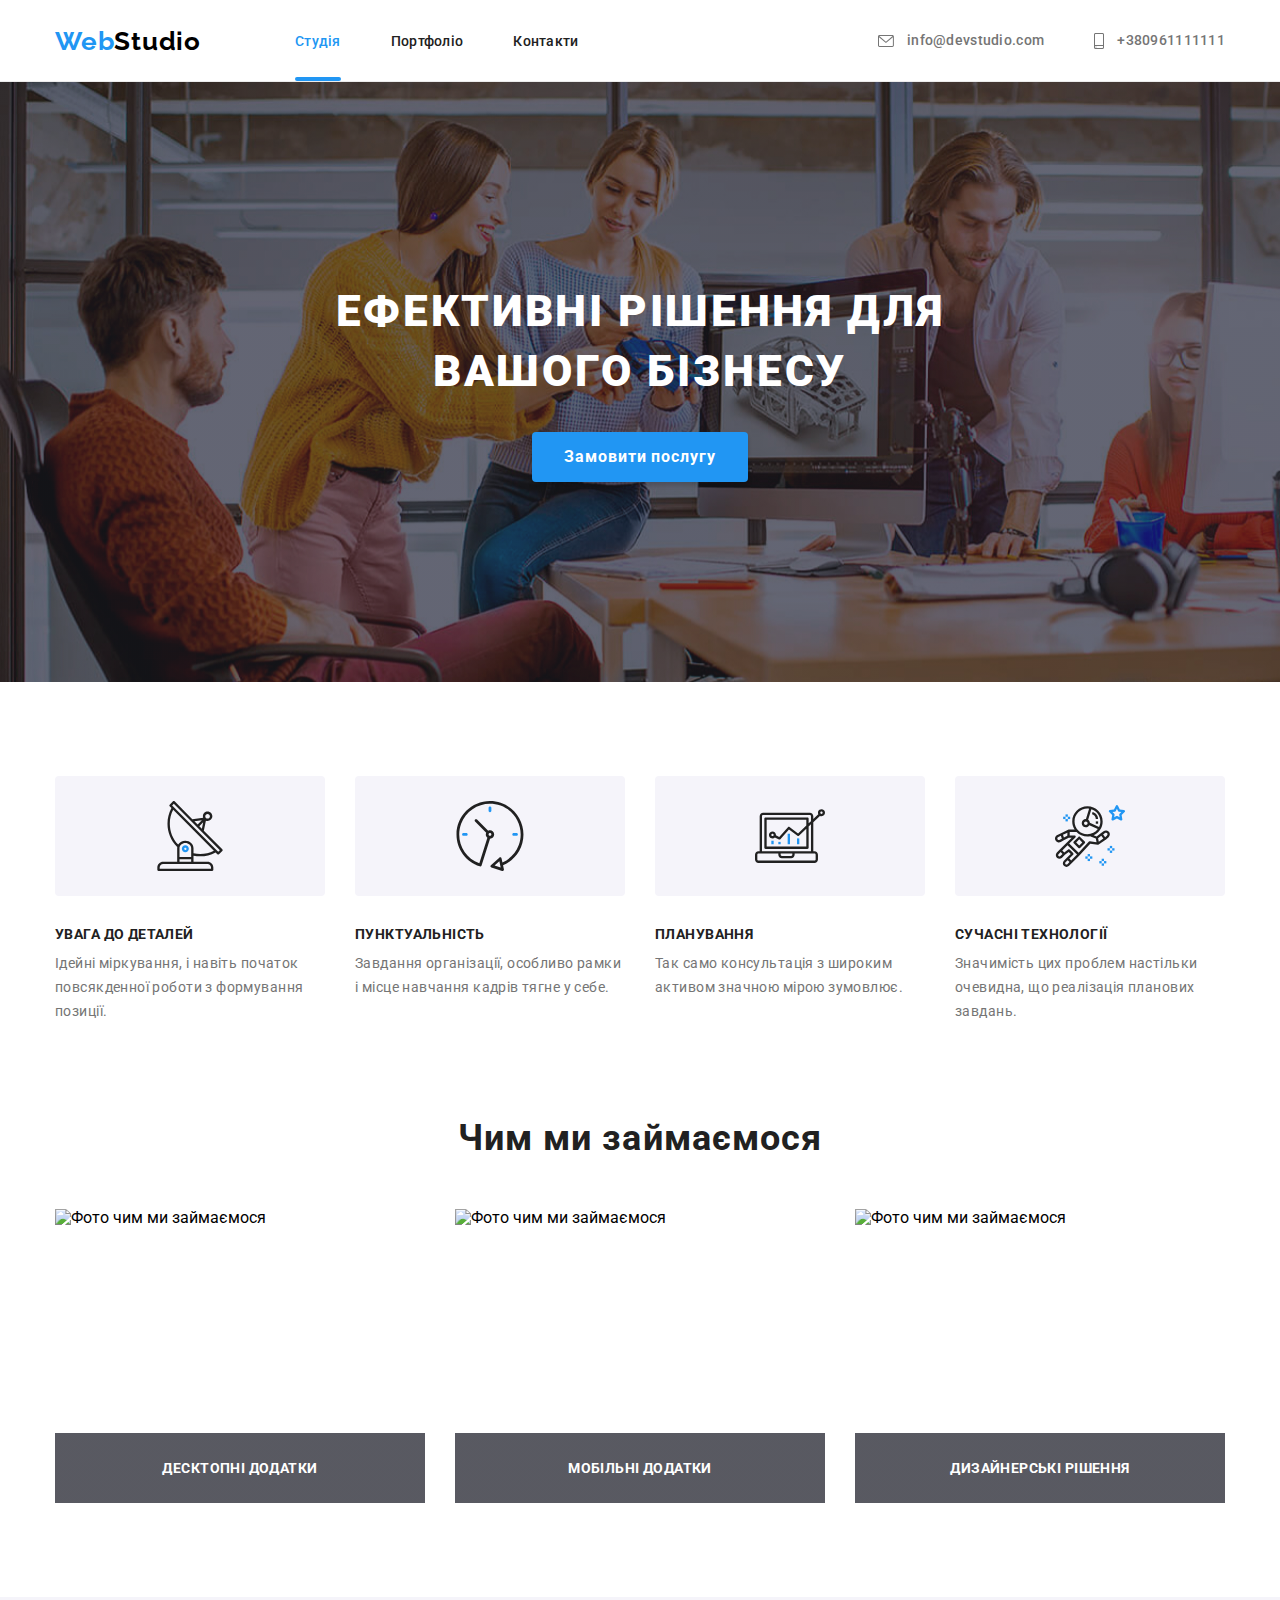
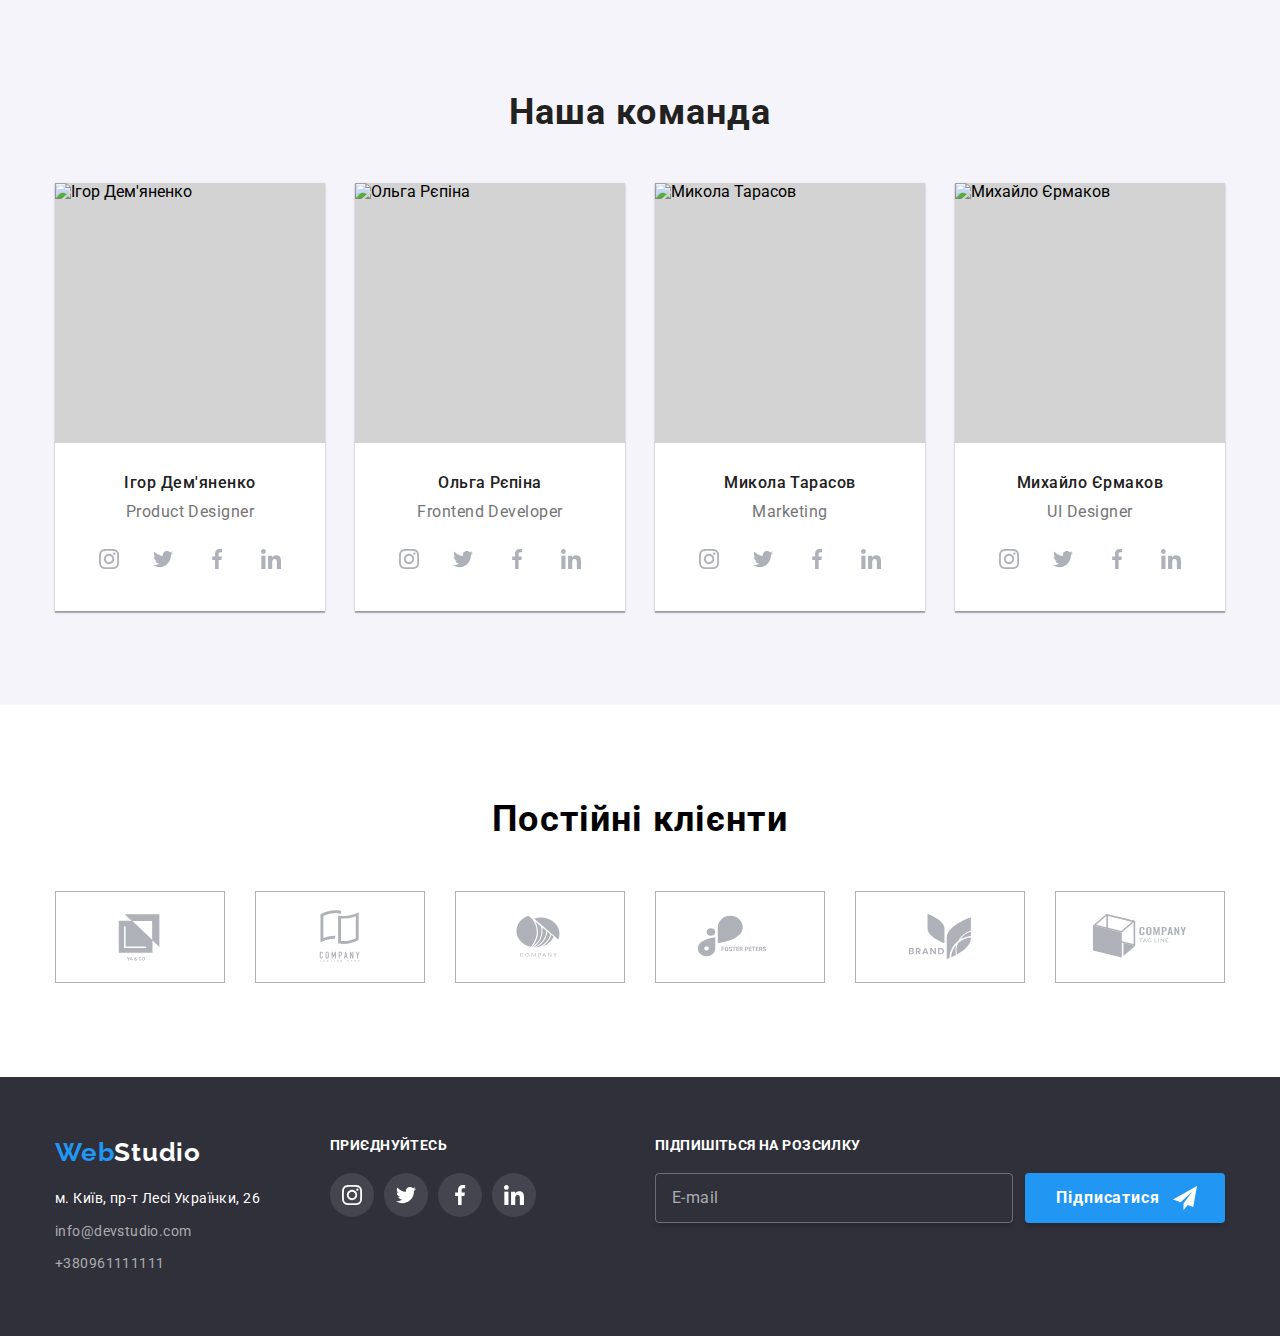
==== commit 69243a61: "Add files via upload" ====
--- a/index.html
+++ b/index.html
@@ -361,7 +361,7 @@
                     ./images/photo4-450px.jpg    1x,
                     ./images/photo4-450px-2x.jpg 2x
                   "
-                  media="(min-width: 480px) "
+                  media="(min-width: 320px) "
                 />
 
                 <img
@@ -429,7 +429,7 @@
                     ./images/Img-Olga-450px.jpg    1x,
                     ./images/Img-Olga-450px-2x.jpg 2x
                   "
-                  media="(min-width: 480px) "
+                  media="(min-width: 320px) "
                 />
 
                 <img
@@ -497,7 +497,7 @@
                     ./images/Img-Mukola-450px.jpg    1x,
                     ./images/Img-Mukola-450px-2x.jpg 2x
                   "
-                  media="(min-width: 480px) "
+                  media="(min-width: 320px) "
                 />
 
                 <img
@@ -566,7 +566,7 @@
                     ./images/Img-Muhaylo-450px.jpg    1x,
                     ./images/Img-Muhaylo-450px-2x.jpg 2x
                   "
-                  media="(min-width: 480px) "
+                  media="(min-width: 320px) "
                   type="image/jpeg"
                 />
 
--- a/css/main.min.css
+++ b/css/main.min.css
@@ -1 +1 @@
-:root{--color-blue: #2196f3;--color-dark: #000;--coor-white: #fff;--color-white-e: #eee;--color-gray: rgba(255, 255, 255, 0.6);--color-white-dark: #212121;--color-gray-dark: #757575;--color-dark-blue: #2f303a;--bagroung-color-white: #f5f4fa;--border-bottom-color: #ececec;--color-svg-gray: #afb1b8}body{font-family:"Roboto",Roboto sans-serif}ul{list-style:none}a{text-decoration:none}.container{width:1200px;padding-left:15px;padding-right:15px;margin-left:auto;margin-right:auto}@media screen and (min-width: 320px){.container{width:320px}}@media screen and (min-width: 480px){.container{width:480px}}@media screen and (min-width: 768px){.container{width:768px}}@media screen and (min-width: 1200px){.container{width:1200px}}.header{position:relative;background:var(--coor-white);border-bottom:1px solid var(--border-bottom-color)}.header__logo{color:var(--color-blue);font-family:Raleway sans-serif;font-size:26px;font-style:normal;font-weight:700;line-height:normal;letter-spacing:.78px;display:-webkit-box;display:-ms-flexbox;display:flex;margin-right:94px}@media screen and (max-width: 1199px){.header__logo{font-size:24px;letter-spacing:.72px}}.logo-studio{color:var(--color-dark);font-family:Raleway sans-serif;font-size:26px;font-style:normal;font-weight:700;line-height:normal;letter-spacing:.78px;display:-webkit-box;display:-ms-flexbox;display:flex}@media screen and (max-width: 1199px){.logo-studio{font-size:24px;letter-spacing:.72px}}.menu-container{position:fixed;top:0;left:0;width:100vw;z-index:999;display:none;height:100%;background-color:var(--coor-white);-webkit-box-shadow:0px 1px 3px 0px rgba(0,0,0,.16),0px 2px 4px 0px rgba(0,0,0,.08),0px 4px 8px 0px rgba(0,0,0,.04);box-shadow:0px 1px 3px 0px rgba(0,0,0,.16),0px 2px 4px 0px rgba(0,0,0,.08),0px 4px 8px 0px rgba(0,0,0,.04);overflow-y:scroll;overflow-y:scroll}.menu-container.is-open{display:block}.menu-button{margin:0;padding:0;display:block;border:none;background:none}.menu-button:hover svg,.menu-button:focus svg{-webkit-transition:fill 250ms cubic-bezier(0.4, 0, 0.2, 1);transition:fill 250ms cubic-bezier(0.4, 0, 0.2, 1);fill:var(--color-blue)}.menu-button-close{position:absolute;right:15px;top:10px;margin:0;padding:0;display:block;border:none;background:none;z-index:50}.menu-button-close:hover svg,.menu-button-close:focus svg{-webkit-transition:fill 250ms cubic-bezier(0.4, 0, 0.2, 1);transition:fill 250ms cubic-bezier(0.4, 0, 0.2, 1);fill:var(--color-blue)}@media screen and (min-width: 767px){.menu-button,.menu-button-close{display:none}}.header__site-nav .current::after{content:"";position:absolute;bottom:0;display:block;width:100%;height:4px;border-radius:2px;background:var(--color-blue)}.header__site-nav{margin:0;padding:0;display:-webkit-box;display:-ms-flexbox;display:flex}.header__site-nav-mobile{display:block;padding:0;margin:0}@media screen and (max-width: 767px){.header__site-nav{display:none}}.header__site-nav .site-nav-item{margin-right:50px}.header__site-nav .site-nav-item:last-child{margin-right:0}.header__site-nav .site-nav-link{color:var(--color-white-dark);font-size:14px;font-style:normal;font-weight:500;line-height:normal;letter-spacing:.28px;display:block;padding-top:32px;padding-bottom:32px;-webkit-transition:color 250ms cubic-bezier(0.4, 0, 0.2, 1);transition:color 250ms cubic-bezier(0.4, 0, 0.2, 1)}.header__site-nav .site-nav-link:hover,.header__site-nav .site-nav-link:focus{color:var(--color-blue)}.header__site-nav .site-nav-link.current{position:relative;color:var(--color-white-dark);font-size:14px;font-style:normal;font-weight:500;line-height:normal;letter-spacing:.28px;display:block;padding-top:32px;padding-bottom:32px;-webkit-transition:color 250ms cubic-bezier(0.4, 0, 0.2, 1);transition:color 250ms cubic-bezier(0.4, 0, 0.2, 1)}.header__site-nav .site-nav-link.current:hover,.header__site-nav .site-nav-link.current:focus{color:var(--color-blue)}.header__site-nav-mobile .site-nav-link.current{color:var(--color-white-dark);-webkit-transition:color 250ms cubic-bezier(0.4, 0, 0.2, 1);transition:color 250ms cubic-bezier(0.4, 0, 0.2, 1)}.header__site-nav-mobile .site-nav-link.current:hover,.header__site-nav-mobile .site-nav-link.current:focus{color:var(--color-blue)}.header__site-nav-mobile .site-nav-link.current{color:var(--color-blue);-webkit-transition:color 250ms cubic-bezier(0.4, 0, 0.2, 1);transition:color 250ms cubic-bezier(0.4, 0, 0.2, 1)}.header__site-nav .site-nav-link.current{color:var(--color-blue);-webkit-transition:color 250ms cubic-bezier(0.4, 0, 0.2, 1);transition:color 250ms cubic-bezier(0.4, 0, 0.2, 1)}.header__site-nav-mobile .site-nav-link{color:var(--color-white-dark);font-size:40px;font-style:normal;font-weight:500;line-height:normal;letter-spacing:.8px;display:block;padding-top:0;padding-bottom:32px;-webkit-transition:color 250ms cubic-bezier(0.4, 0, 0.2, 1);transition:color 250ms cubic-bezier(0.4, 0, 0.2, 1)}.header__site-nav-mobile .site-nav-link:hover,.header__site-nav-mobile .site-nav-link:focus{color:var(--color-blue)}@media screen and (max-width: 479px){.header__site-nav-mobile .site-nav-link{font-size:34px}}.header__main-nav{display:-webkit-box;display:-ms-flexbox;display:flex;-webkit-box-align:center;-ms-flex-align:center;align-items:center}@media screen and (max-width: 767px){.header__main-nav{width:100%;-webkit-box-pack:justify;-ms-flex-pack:justify;justify-content:space-between}}.header__main-nav-mobile{padding:0;margin-top:48px;margin-left:40px}.header__main-contacts{display:-webkit-box;display:-ms-flexbox;display:flex;-webkit-box-align:center;-ms-flex-align:center;align-items:center}.header__contacts{margin-top:0;margin-bottom:0;margin-left:auto;padding:0;display:-webkit-box;display:-ms-flexbox;display:flex}@media screen and (max-width: 1199px){.header__contacts{display:block;margin-left:96px}}@media screen and (max-width: 767px){.header__contacts{display:none}}.header__contacts-mobile{margin:0;margin-top:302px}.header__contacts .contacts-item{position:relative;margin-right:50px}.header__contacts .contacts-item:last-child{margin-right:0}@media screen and (max-width: 1199px){.header__contacts .contacts-item{margin-right:0;margin-bottom:10px}.header__contacts .contacts-item:last-child{margin-bottom:0}}.contacts-icon-envelope{vertical-align:middle;fill:var(--color-gray-dark);margin:0;margin-right:10px;padding:0;-webkit-transition:fill 250ms cubic-bezier(0.4, 0, 0.2, 1);transition:fill 250ms cubic-bezier(0.4, 0, 0.2, 1)}@media screen and (max-width: 767px){.contacts-icon-envelope{display:none}}@media screen and (max-width: 1199px){.contacts-icon-envelope{margin-right:8px}}.contacts-icon-smartphone{vertical-align:middle;fill:var(--color-gray-dark);margin:0;margin-right:10px;padding:0;-webkit-transition:fill 250ms cubic-bezier(0.4, 0, 0.2, 1);transition:fill 250ms cubic-bezier(0.4, 0, 0.2, 1)}@media screen and (max-width: 767px){.contacts-icon-smartphone{display:none;margin-right:8px}}@media screen and (max-width: 1199px){.contacts-icon-smartphone{margin-right:8px}}.contacts-mail{color:var(--color-gray-dark);font-size:14px;font-style:normal;font-weight:500;line-height:normal;letter-spacing:.28px;text-decoration:none;display:block;padding-top:32px;padding-bottom:32px;-webkit-transition:color 250ms cubic-bezier(0.4, 0, 0.2, 1);transition:color 250ms cubic-bezier(0.4, 0, 0.2, 1)}.contacts-mail:hover .contacts-icon-envelope,.contacts-mail:focus .contacts-icon-envelope{fill:var(--color-blue)}.contacts-mail:hover,.contacts-mail:focus{color:var(--color-blue)}@media screen and (max-width: 1199px){.contacts-mail{margin:0;padding:0;font-size:12px;letter-spacing:.24px}}.contacts-mail-mobile{color:var(--color-gray-dark);font-size:24px;font-style:normal;font-weight:500;line-height:normal;letter-spacing:.48px;text-decoration:none;display:block;padding-top:32px;padding-bottom:0;-webkit-transition:color 250ms cubic-bezier(0.4, 0, 0.2, 1);transition:color 250ms cubic-bezier(0.4, 0, 0.2, 1)}.contacts-mail-mobile:hover .contacts-icon-envelope,.contacts-mail-mobile:focus .contacts-icon-envelope{fill:var(--color-blue)}.contacts-mail-mobile:hover,.contacts-mail-mobile:focus{color:var(--color-blue)}@media screen and (max-width: 479px){.contacts-mail-mobile{font-size:20px}}.contacts-telephone-number{color:var(--color-gray-dark);font-size:14px;font-style:normal;font-weight:500;line-height:normal;letter-spacing:.28px;display:block;padding-top:32px;padding-bottom:32px;-webkit-transition:color 250ms cubic-bezier(0.4, 0, 0.2, 1);transition:color 250ms cubic-bezier(0.4, 0, 0.2, 1)}.contacts-telephone-number:hover,.contacts-telephone-number:focus{color:var(--color-blue)}.contacts-telephone-number:hover .contacts-icon-smartphone,.contacts-telephone-number:focus .contacts-icon-smartphone{fill:var(--color-blue)}@media screen and (max-width: 1199px){.contacts-telephone-number{margin:0;padding:0;font-size:12px;letter-spacing:.24px}}.contacts-telephone-number-mobile{color:var(--color-gray-dark);font-size:28px;font-style:normal;font-weight:500;line-height:normal;letter-spacing:.68px;display:block;padding-top:0;padding-bottom:0;-webkit-transition:color 250ms cubic-bezier(0.4, 0, 0.2, 1);transition:color 250ms cubic-bezier(0.4, 0, 0.2, 1)}.contacts-telephone-number-mobile:hover,.contacts-telephone-number-mobile:focus{color:var(--color-blue)}.contacts-telephone-number-mobile:hover .contacts-icon-smartphone,.contacts-telephone-number-mobile:focus .contacts-icon-smartphone{fill:var(--color-blue)}.sociale-list-mobile{display:-webkit-box;display:-ms-flexbox;display:flex;margin:0;padding:0;margin-left:40px;margin-top:64px}@media screen and (max-width: 479px){.sociale-list-mobile{-ms-flex-wrap:wrap;flex-wrap:wrap;width:75%}}.sociale-list-mobile .sociale-list-item-mobile{margin:0;padding:0;margin-right:10px}.sociale-list-mobile .sociale-list-item-mobile:last-child{margin-right:0}.sociale-list-mobile .sociale-list-link-mobile{position:relative;color:var(--color-blue);font-size:18px;font-style:normal;font-weight:500;line-height:1.3;letter-spacing:.36px}.sociale-list-mobile .sociale-list-link-mobile::after{content:"";position:absolute;right:-5px;width:1px;height:22px;z-index:50;background:rgba(33,33,33,.2)}.section-item{position:relative;-ms-flex-negative:0;flex-shrink:0;margin-left:auto;margin-right:auto;text-align:center;padding-top:200px;padding-bottom:200px;max-width:1600px;background-color:var(--color-dark-blue);background-image:-webkit-gradient(linear, left top, right top, from(rgba(47, 48, 58, 0.4)), to(rgba(47, 48, 58, 0.4))),url(../images/img-hero-1600px.jpg);background-image:linear-gradient(to right, rgba(47, 48, 58, 0.4), rgba(47, 48, 58, 0.4)),url(../images/img-hero-1600px.jpg)}@media(-webkit-min-device-pixel-ratio: 2), (min-resolution: 192dpi){.section-item{background-image:url(../images/img-hero-1600px-2x.jpg)}}.section-item .img-hero{position:absolute;display:-webkit-box;display:-ms-flexbox;display:flex;bottom:0;margin:0;padding:0}.section-item .text{width:696px;color:var(--coor-white);text-align:center;font-size:44px;font-style:normal;font-weight:900;line-height:1.36;letter-spacing:2.64px;text-transform:uppercase;margin:0;margin-left:auto;margin-right:auto}@media screen and (max-width: 1199px){.section-item .text{width:360px;font-size:26px;line-height:1.6;letter-spacing:1.56px}}@media screen and (max-width: 479px){.section-item .text{width:280px;font-size:22px;line-height:1.6;letter-spacing:1.56px}}.section-item .button{color:var(--coor-white);background-color:var(--color-blue);color:var(--coor-white);text-align:center;font-size:16px;font-style:normal;font-weight:700;line-height:1.88;letter-spacing:.96px;width:216px;height:50px;-ms-flex-negative:0;flex-shrink:0;border-radius:4px;background:var(color-blue);-webkit-box-shadow:0px 4px 4px 0px rgba(0,0,0,.15);box-shadow:0px 4px 4px 0px rgba(0,0,0,.15);border:none}@media screen and (max-width: 1199px){.section-item .button{width:200px}}.section-item .button{margin:0;margin-top:30px}.backdrop{position:fixed;top:0;left:0;width:100%;height:100%;background-color:rgba(0,0,0,.2);z-index:1;-webkit-transition:opacity 250ms cubic-bezier(0.4, 0, 0.2, 1),visibility 250ms cubic-bezier(0.4, 0, 0.2, 1);transition:opacity 250ms cubic-bezier(0.4, 0, 0.2, 1),visibility 250ms cubic-bezier(0.4, 0, 0.2, 1)}.is-hidden{opacity:0;visibility:hidden;pointer-events:none}.modal{padding:40px;position:absolute;top:50%;left:50%;-webkit-transform:translate(-50%, -50%);transform:translate(-50%, -50%);width:528px;height:581px;background:var(--coor-white);border-radius:4px;-webkit-box-shadow:0px 2px 1px 0px rgba(0,0,0,.2),0px 1px 1px 0px rgba(0,0,0,.14),0px 1px 3px 0px rgba(0,0,0,.12);box-shadow:0px 2px 1px 0px rgba(0,0,0,.2),0px 1px 1px 0px rgba(0,0,0,.14),0px 1px 3px 0px rgba(0,0,0,.12);-webkit-transition:-webkit-transform 250ms cubic-bezier(0.4, 0, 0.2, 1);transition:-webkit-transform 250ms cubic-bezier(0.4, 0, 0.2, 1);transition:transform 250ms cubic-bezier(0.4, 0, 0.2, 1);transition:transform 250ms cubic-bezier(0.4, 0, 0.2, 1), -webkit-transform 250ms cubic-bezier(0.4, 0, 0.2, 1)}@media screen and (max-width: 1199px){.modal{width:450px;height:609px}}@media screen and (max-width: 479px){.modal{width:320px}}.is-hidden .modal{-webkit-transform:translate(-50%, -50%) scale(0.4);transform:translate(-50%, -50%) scale(0.4)}.modal-btn{position:absolute;top:14px;right:14px;display:-webkit-box;display:-ms-flexbox;display:flex;-webkit-box-pack:center;-ms-flex-pack:center;justify-content:center;-webkit-box-align:center;-ms-flex-align:center;align-items:center;padding:0;background:none;border:1px solid rgba(0,0,0,.1);border-radius:50%;cursor:pointer;-webkit-transition:fill 250ms cubic-bezier(0.4, 0, 0.2, 1);transition:fill 250ms cubic-bezier(0.4, 0, 0.2, 1)}.modal-btn:hover,.modal-btn:focus{fill:var(--color-blue)}.svg-modal-btn{margin:6px}.contacts-form{width:448px;margin-left:auto;margin-right:auto}@media screen and (max-width: 1199px){.contacts-form{width:370px}}@media screen and (max-width: 479px){.contacts-form{width:240px}}.form-group{position:relative;display:-webkit-box;display:-ms-flexbox;display:flex;-webkit-box-orient:vertical;-webkit-box-direction:normal;-ms-flex-direction:column;flex-direction:column;text-align:left;margin:0;padding:0;margin-bottom:10px}.form-group label{margin-bottom:8px}.form-group input{padding-left:42px;height:40px;border-radius:4px;border:1px solid rgba(33,33,33,.2);outline:none;-webkit-transition:border-color 250ms cubic-bezier(0.4, 0, 0.2, 1);transition:border-color 250ms cubic-bezier(0.4, 0, 0.2, 1)}.form-group input:hover,.form-group input:focus{border-radius:4px;border:1px solid #2196f3;border-color:var(--color-blue)}.form-group input:hover+.icon-modal,.form-group input:focus+.icon-modal{fill:var(--color-blue)}.form-group textarea{border-radius:4px;border:1px solid rgba(33,33,33,.2);padding:12px 16px;height:120px;outline:none;-webkit-transition:border-color 250ms cubic-bezier(0.4, 0, 0.2, 1);transition:border-color 250ms cubic-bezier(0.4, 0, 0.2, 1)}.form-group textarea:hover,.form-group textarea:focus{border-radius:4px;border:1px solid #2196f3}.form-group textarea::-webkit-input-placeholder{color:rgba(117,117,117,.5);font-size:12px;font-weight:400;letter-spacing:.12px}.form-group textarea::-moz-placeholder{color:rgba(117,117,117,.5);font-size:12px;font-weight:400;letter-spacing:.12px}.form-group textarea:-ms-input-placeholder{color:rgba(117,117,117,.5);font-size:12px;font-weight:400;letter-spacing:.12px}.form-group textarea::-ms-input-placeholder{color:rgba(117,117,117,.5);font-size:12px;font-weight:400;letter-spacing:.12px}.form-group textarea::placeholder{color:rgba(117,117,117,.5);font-size:12px;font-weight:400;letter-spacing:.12px}.text-contacts{color:var(--color-white-dark);text-align:center;font-size:20px;font-weight:700;letter-spacing:.6px;margin:0;padding:0;margin-bottom:12px}.user-name-modal{color:var(--color-gray-dark);font-size:12px;font-weight:400;letter-spacing:.12px}.icon-modal{position:absolute;top:50%;left:12px;-webkit-transform:translateY(10%);transform:translateY(10%);-webkit-transition:fill 250ms cubic-bezier(0.4, 0, 0.2, 1);transition:fill 250ms cubic-bezier(0.4, 0, 0.2, 1)}.telephone-number-modal{color:var(--color-gray-dark);font-size:12px;font-weight:400;letter-spacing:.12px}.email-modal{color:var(--color-gray-dark);font-size:12px;font-weight:400;letter-spacing:.12px}.coments-modal{color:var(--color-gray-dark);font-size:12px;font-weight:400;letter-spacing:.12px}.coments-modal-item{resize:none}.checkbox-modal{position:absolute;-webkit-appearance:none;-moz-appearance:none;appearance:none}.checkbox-modal:focus+.checkbox-icon{border-color:var(--color-blue)}.checkbox-modal:checked+.checkbox-icon{border-color:var(--color-blue);background-color:var(--color-blue);background-image:url(../images/icon-check.svg);background-size:contain;background-origin:border-box}.checkbox-icon{position:absolute;top:50%;left:7px;-webkit-transform:translateY(-50%);transform:translateY(-50%);display:inline-block;vertical-align:middle;width:16px;height:15px;border:2px solid var(--color-white-dark);border-radius:2px;-webkit-transition:border-color 250ms cubic-bezier(0.4, 0, 0.2, 1),background-color 250ms cubic-bezier(0.4, 0, 0.2, 1);transition:border-color 250ms cubic-bezier(0.4, 0, 0.2, 1),background-color 250ms cubic-bezier(0.4, 0, 0.2, 1)}.сonditions{color:var(--color-gray-dark);font-size:14px;font-weight:400;line-height:1.7;letter-spacing:.42px;text-align:center;margin:0}@media screen and (max-width: 1199px){.сonditions{font-size:12px;padding-left:20px}}@media screen and (max-width: 479px){.сonditions{padding-left:10px}}.сonditions-link{text-decoration:underline;color:var(--color-blue);margin:0}.form-group-bottom{position:relative;margin:0;padding:0;margin-bottom:30px}.btn-form{color:var(--coor-white);text-align:center;font-size:16px;font-weight:700;line-height:1.9;letter-spacing:.96px;width:200px;border:none;border-radius:4px;background:var(--color-blue);-webkit-box-shadow:0px 4px 4px 0px rgba(0,0,0,.15);box-shadow:0px 4px 4px 0px rgba(0,0,0,.15);padding:10px 52px}.section-feature{padding-top:94px;padding-bottom:94px}@media screen and (max-width: 1199px){.section-feature{padding-top:60px;padding-bottom:60px}}.feature{margin:0;padding:0;display:-webkit-box;display:-ms-flexbox;display:flex}@media screen and (max-width: 767px){.feature{-webkit-box-pack:center;-ms-flex-pack:center;justify-content:center}}@media screen and (max-width: 1199px){.feature{-ms-flex-wrap:wrap;flex-wrap:wrap}}.li-feature{margin-right:30px;width:270px}.li-feature:last-child{margin-right:0}@media screen and (max-width: 1199px){.li-feature{width:354px}.li-feature:nth-last-child(odd){margin-right:0}}@media screen and (max-width: 767px){.li-feature{width:450px;margin-right:0;margin-bottom:30px}.li-feature:last-child{margin:0}}@media screen and (max-width: 479px){.li-feature{width:300px}}.div-svg{margin-bottom:30px;display:-webkit-box;display:-ms-flexbox;display:flex;width:270px;height:120px;-webkit-box-align:center;-ms-flex-align:center;align-items:center;-webkit-box-pack:center;-ms-flex-pack:center;justify-content:center;background:var(--bagroung-color-white);border-radius:4px}@media screen and (max-width: 1199px){.div-svg{width:354px}}@media screen and (max-width: 767px){.div-svg{width:450px}}@media screen and (max-width: 479px){.div-svg{width:300px}}.feature .text{color:var(--color-white-dark);font-size:14px;font-style:normal;font-weight:700;line-height:normal;letter-spacing:.42px;text-transform:uppercase;margin:0}@media screen and (max-width: 767px){.feature .text{text-align:center}}.feature .text-item{-ms-flex-negative:0;flex-shrink:0;color:var(--color-gray-dark);font-size:14px;font-style:normal;font-weight:400;line-height:1.7;letter-spacing:.42px;margin:0;margin-top:10px;padding:0}.section{padding-bottom:94px}@media screen and (max-width: 1199px){.section{display:none}}.section .photo{display:-webkit-box;display:-ms-flexbox;display:flex}.photo .img{width:370px;height:294px;display:block}.photo{margin:0;padding:0}.photo .li-item{position:relative;margin:0;padding:0;margin-right:30px}.photo .li-item:last-child{margin-right:0}.section .text{color:var(--color-white-dark);text-align:center;font-size:36px;font-style:normal;font-weight:700;line-height:normal;letter-spacing:1.08px;margin:0;padding:0;margin-bottom:50px}.text-app{position:absolute;display:-webkit-box;display:-ms-flexbox;display:flex;bottom:0;margin:0;padding:0;color:var(--coor-white);-webkit-box-pack:center;-ms-flex-pack:center;justify-content:center;-webkit-box-align:center;-ms-flex-align:center;align-items:center;font-size:14px;font-weight:700;letter-spacing:.42px;text-transform:uppercase;background-image:-webkit-gradient(linear, left top, right top, from(rgba(47, 48, 58, 0.8)), to(rgba(47, 48, 58, 0.8)));background-image:linear-gradient(to right, rgba(47, 48, 58, 0.8), rgba(47, 48, 58, 0.8));width:370px;height:70px}.section-comands{background-color:var(--bagroung-color-white);padding-top:94px;padding-bottom:94px}@media screen and (max-width: 1199px){.section-comands{padding-top:60px;padding-bottom:60px}}.section-comands .commads{color:var(--color-white-dark);background:var(--bagroung-color-white);text-align:center;font-size:36px;font-style:normal;font-weight:700;line-height:normal;letter-spacing:1.08px;margin:0;margin-bottom:50px}@media screen and (max-width: 767px){.section-comands .commads{font-size:28px;letter-spacing:.84px}}.commands-item{margin:0;padding:0;display:-webkit-box;display:-ms-flexbox;display:flex}@media screen and (max-width: 767px){.commands-item{margin:0;padding:0}}@media screen and (max-width: 1199px){.commands-item{-ms-flex-wrap:wrap;flex-wrap:wrap;-webkit-box-pack:center;-ms-flex-pack:center;justify-content:center}}.li-comands{margin:0;padding:0;margin-right:30px;background-color:var(--coor-white);-webkit-box-shadow:0px 2px 1px 0px rgba(0,0,0,.2),0px 1px 1px 0px rgba(0,0,0,.14),0px 1px 3px 0px rgba(0,0,0,.12);box-shadow:0px 2px 1px 0px rgba(0,0,0,.2),0px 1px 1px 0px rgba(0,0,0,.14),0px 1px 3px 0px rgba(0,0,0,.12)}.li-comands:last-child{margin-right:0}@media screen and (max-width: 1199px){.li-comands{width:354px}.li-comands:nth-last-child(odd){margin-right:0}.li-comands:nth-last-child(n+3){margin-bottom:30px}}@media screen and (max-width: 767px){.li-comands{width:450px;margin:0;margin-bottom:30px}.li-comands:last-child{margin:0}}@media screen and (max-width: 479px){.li-comands{width:300px}}.commands-item .img{width:270px;height:260px;-ms-flex-negative:0;flex-shrink:0;display:block}@media screen and (max-width: 1199px){.commands-item .img{width:354px;height:374px}}@media screen and (max-width: 767px){.commands-item .img{width:450px;height:460px}}@media screen and (max-width: 479px){.commands-item .img{width:300px;height:315px}}.commands-item .name{color:var(--color-white-dark);text-align:center;font-size:16px;font-style:normal;font-weight:500;line-height:normal;letter-spacing:.48px;margin:0}.commands-item .profession{color:var(--color-gray-dark);text-align:center;font-size:16px;font-style:normal;font-weight:400;line-height:normal;letter-spacing:.48px;margin:0;margin-top:10px}.name-profession{padding-top:30px;padding-bottom:30px}.img-Igor{background:url(<path-to-image>),#d3d3d3 -86.437px -3.457px/196.208% 136.002% no-repeat}.img-Olga{background:url(<path-to-image>),#d3d3d3 -40.687px -0.224px/175.271% 121.356% no-repeat}.img-Mykola{background:url(<path-to-image>),#d3d3d3 -227.68px -8.844px/193.508% 134.131% no-repeat}.img-Myhaylo{background:url(<path-to-image>),#d3d3d3 -74.896px 0px/152.119% 105.326% no-repeat}.section-comands{background-color:var(--bagroung-color-white);padding-top:94px;padding-bottom:94px}.section-comands .commads{color:var(--color-white-dark);background:var(--bagroung-color-white);text-align:center;font-size:36px;font-style:normal;font-weight:700;line-height:normal;letter-spacing:1.08px;margin:0;margin-bottom:50px}@media screen and (max-width: 1199px){.section-comands .commads{font-size:28px;letter-spacing:.84px}}.sociale-list{display:-webkit-box;display:-ms-flexbox;display:flex;margin:0;margin-top:16px;padding:0;-webkit-box-pack:center;-ms-flex-pack:center;justify-content:center}.social-list-item{margin:0;padding:0;margin-right:10px}.social-list-item:last-child{margin-right:0}.social-list-link{display:-webkit-box;display:-ms-flexbox;display:flex;-webkit-box-align:center;-ms-flex-align:center;align-items:center;-webkit-box-pack:center;-ms-flex-pack:center;justify-content:center;width:44px;height:44px;border-color:var(--coor-white);border-radius:50%;-webkit-transition:background-color 250ms cubic-bezier(0.4, 0, 0.2, 1);transition:background-color 250ms cubic-bezier(0.4, 0, 0.2, 1)}.social-list-link:hover,.social-list-link:focus{background-color:var(--color-blue)}.social-list-link:hover .svg,.social-list-link:focus .svg{fill:var(--coor-white)}.social-list-link .svg{fill:var(--color-svg-gray);-webkit-transition:fill 250ms cubic-bezier(0.4, 0, 0.2, 1);transition:fill 250ms cubic-bezier(0.4, 0, 0.2, 1)}.section-clients{background:var(--coor-white);padding-top:94px;padding-bottom:94px}@media screen and (max-width: 1199px){.section-clients{padding-top:60px;padding-bottom:60px}}.section-clients .text{margin:0;padding:0;text-align:center;font-size:36px;font-weight:700;letter-spacing:1.08px}@media screen and (max-width: 1199px){.section-clients .text{font-size:28px;letter-spacing:.84px}}.clients-list{display:-webkit-box;display:-ms-flexbox;display:flex;margin:0;margin-top:50px;padding:0;-webkit-box-pack:center;-ms-flex-pack:center;justify-content:center}@media screen and (max-width: 767px){.clients-list{gap:30px 30px}}@media screen and (max-width: 1199px){.clients-list{-ms-flex-wrap:wrap;flex-wrap:wrap;gap:30px 30px}}.link-clients{width:170px;height:92px;-webkit-box-align:center;-ms-flex-align:center;align-items:center;-webkit-box-pack:center;-ms-flex-pack:center;justify-content:center;display:-webkit-box;display:-ms-flexbox;display:flex;border:1px solid var(--color-svg-gray);-webkit-transition:border-color 250ms cubic-bezier(0.4, 0, 0.2, 1);transition:border-color 250ms cubic-bezier(0.4, 0, 0.2, 1)}.link-clients:hover .svg-item,.link-clients:focus .svg-item{fill:var(--color-blue)}.link-clients:hover,.link-clients:focus{border-color:var(--color-blue)}@media screen and (max-width: 1199px){.link-clients{width:226px}}.svg-item{fill:var(--color-svg-gray);-webkit-transition:fill 250ms cubic-bezier(0.4, 0, 0.2, 1);transition:fill 250ms cubic-bezier(0.4, 0, 0.2, 1)}.clients-list-li{margin-right:30px;border-radius:4px;height:92px}.clients-list-li:last-child{margin-right:0}@media screen and (max-width: 767px){.clients-list-li{display:inline-block;width:210px;height:92px;margin-bottom:30px}.clients-list-li:nth-last-child(-n+3){margin-bottom:0}}@media screen and (max-width: 1199px){.clients-list-li{margin:0}}.foter-container{display:-webkit-box;display:-ms-flexbox;display:flex}@media screen and (max-width: 767px){.foter-container{display:block;text-align:center}}@media screen and (max-width: 1199px){.foter-container{display:block}}@media screen and (min-width: 768px){.div-foter{display:-webkit-box;display:-ms-flexbox;display:flex;margin-bottom:60px}}@media screen and (max-width: 767px){.div-foter-item{margin-bottom:60px}}@media screen and (max-width: 1199px){.div-foter-item{text-align:center;margin-left:auto}}.logo-header-index{display:inline-block}.footer .web{color:var(--color-blue);font-family:Raleway sans-serif;font-size:26px;font-style:normal;font-weight:700;line-height:normal;letter-spacing:.78px}@media screen and (max-width: 1199px){.footer .web{font-size:24px;letter-spacing:.72px}}.footer .studio{color:var(--coor-white);font-family:Raleway sans-serif;font-size:26px;font-style:normal;font-weight:700;line-height:normal;letter-spacing:.78px}@media screen and (max-width: 1199px){.footer .studio{font-size:24px;letter-spacing:.72px}}.footer{background:var(--color-dark-blue);padding-top:60px}.footer .foter__address{-ms-flex-negative:0;flex-shrink:0;color:var(--coor-white);font-size:14px;font-style:normal;font-weight:400;line-height:1.7;letter-spacing:.42px;margin:0;margin-top:20px}.footer .address-text{margin:0;padding:0}.footer .address-mail{display:block;color:var(--color-gray);font-size:14px;font-style:normal;font-weight:400;line-height:1.7;letter-spacing:.42px;margin:0;margin-top:9px;margin-bottom:9px;-webkit-transition:color 250ms cubic-bezier(0.4, 0, 0.2, 1);transition:color 250ms cubic-bezier(0.4, 0, 0.2, 1)}.footer .address-mail:hover,.footer .address-mail:focus{color:var(--coor-white)}.footer .address-tel{width:231px;-ms-flex-negative:0;flex-shrink:0;color:var(--color-gray);font-size:14px;font-style:normal;font-weight:400;line-height:1.7;letter-spacing:.42px;margin:0;-webkit-transition:color 250ms cubic-bezier(0.4, 0, 0.2, 1);transition:color 250ms cubic-bezier(0.4, 0, 0.2, 1)}.footer .address-tel:hover,.footer .address-tel:focus{color:var(--coor-white)}.div__social-networks{margin-left:70px}@media screen and (max-width: 1199px){.div__social-networks{margin-left:165px;text-align:center;padding-top:5px;margin-right:auto}}@media screen and (max-width: 767px){.div__social-networks{padding:0;margin:0;margin-top:60px;margin-bottom:60px;text-align:center}}@media screen and (max-width: 479px){.div__social-networks{padding:0;margin:0;margin-top:60px;margin-bottom:60px;text-align:center}}.social__networks{margin:0;margin-bottom:20px;padding:0;color:var(--coor-white);font-size:14px;font-weight:700;letter-spacing:.42px;text-transform:uppercase}.sociale__list-foter{display:-webkit-box;display:-ms-flexbox;display:flex;margin:0;padding:0}@media screen and (max-width: 767px){.sociale__list-foter{padding:0;margin:0;-webkit-box-pack:center;-ms-flex-pack:center;justify-content:center}}.social__list-item-foter{margin:0;padding:0;margin-right:10px}.social__list-item-foter:last-child{margin-right:0}.social__list-link-foter{display:-webkit-box;display:-ms-flexbox;display:flex;-webkit-box-align:center;-ms-flex-align:center;align-items:center;-webkit-box-pack:center;-ms-flex-pack:center;justify-content:center;width:44px;height:44px;border-color:var(--coor-white);background:rgba(255,255,255,.1);border-radius:50%;-webkit-transition:background-color 250ms cubic-bezier(0.4, 0, 0.2, 1);transition:background-color 250ms cubic-bezier(0.4, 0, 0.2, 1)}.social__list-link-foter:hover,.social__list-link-foter:focus{background-color:var(--color-blue)}.svg__foter{fill:var(--coor-white);-webkit-transition:fill 250ms cubic-bezier(0.4, 0, 0.2, 1);transition:fill 250ms cubic-bezier(0.4, 0, 0.2, 1)}.svg__foter:hover .svg-foter,.svg__foter:focus .svg-foter{fill:var(--coor-white)}.form__foter{margin-left:auto}.form-foter-div{margin-left:auto}.form__foter-text{color:var(--coor-white);font-size:14px;font-weight:700;letter-spacing:.42px;text-transform:uppercase;margin:0;padding:0}@media screen and (max-width: 1199px){.form__foter-text{text-align:center}}.form__group-foter{margin-top:20px;display:-webkit-box;display:-ms-flexbox;display:flex;-webkit-box-align:baseline;-ms-flex-align:baseline;align-items:baseline}@media screen and (max-width: 1199px){.form__group-foter{display:block;text-align:center}}.form__group-foter input{display:-webkit-box;display:-ms-flexbox;display:flex;padding:0;padding-left:16px;width:358px;height:50px;color:var(--coor-white);border-radius:4px;border:1px solid rgba(255,255,255,.3);background:rgba(33,150,243,0);-webkit-box-shadow:0px 4px 4px 0px rgba(0,0,0,.15);box-shadow:0px 4px 4px 0px rgba(0,0,0,.15);outline:none}@media screen and (max-width: 1199px){.form__group-foter input{width:450px;margin-bottom:20px;margin-left:auto;margin-right:auto}}@media screen and (max-width: 479px){.form__group-foter input{width:300px;margin-bottom:20px;margin-left:auto;margin-right:auto}}.form__group-foter input::-webkit-input-placeholder{display:-webkit-box;display:flex;color:rgba(255,255,255,.6);font-size:16px;font-weight:400;line-height:1.3;letter-spacing:.48px}.form__group-foter input::-moz-placeholder{display:flex;color:rgba(255,255,255,.6);font-size:16px;font-weight:400;line-height:1.3;letter-spacing:.48px}.form__group-foter input:-ms-input-placeholder{display:-ms-flexbox;display:flex;color:rgba(255,255,255,.6);font-size:16px;font-weight:400;line-height:1.3;letter-spacing:.48px}.form__group-foter input::-ms-input-placeholder{display:-ms-flexbox;display:flex;color:rgba(255,255,255,.6);font-size:16px;font-weight:400;line-height:1.3;letter-spacing:.48px}.form__group-foter input::placeholder{display:-webkit-box;display:-ms-flexbox;display:flex;color:rgba(255,255,255,.6);font-size:16px;font-weight:400;line-height:1.3;letter-spacing:.48px}.btn__foter{position:relative;width:200px;height:50px;padding:10px 62px 10px 28px;margin-left:12px;color:var(--coor-white);text-align:center;font-size:16px;font-weight:700;line-height:1.9;letter-spacing:.96px;border:none;border-radius:4px;background:#2196f3;-webkit-box-shadow:0px 4px 4px 0px rgba(0,0,0,.15);box-shadow:0px 4px 4px 0px rgba(0,0,0,.15)}.svg__btn{position:absolute;top:50%;right:28px;-webkit-transform:translateY(-50%);transform:translateY(-50%)}.main-section{background:var(--coor-white);padding-top:94px;padding-bottom:94px}.filter .button-item{color:var(--color-dark);background:var(--bagroung-color-white);text-align:center;font-size:16px;font-style:normal;font-weight:500;line-height:1.6;letter-spacing:.48px;border-radius:4px;border-color:rgba(0,0,0,0);padding:6px 22px;-webkit-transition:background 250ms cubic-bezier(0.4, 0, 0.2, 1),color 250ms cubic-bezier(0.4, 0, 0.2, 1),-webkit-box-shadow 250ms cubic-bezier(0.4, 0, 0.2, 1);transition:background 250ms cubic-bezier(0.4, 0, 0.2, 1),color 250ms cubic-bezier(0.4, 0, 0.2, 1),-webkit-box-shadow 250ms cubic-bezier(0.4, 0, 0.2, 1);transition:box-shadow 250ms cubic-bezier(0.4, 0, 0.2, 1),background 250ms cubic-bezier(0.4, 0, 0.2, 1),color 250ms cubic-bezier(0.4, 0, 0.2, 1);transition:box-shadow 250ms cubic-bezier(0.4, 0, 0.2, 1),background 250ms cubic-bezier(0.4, 0, 0.2, 1),color 250ms cubic-bezier(0.4, 0, 0.2, 1),-webkit-box-shadow 250ms cubic-bezier(0.4, 0, 0.2, 1)}.filter .button-item:hover,.filter .button-item:focus{background:var(--color-blue)}.filter .button-item:hover,.filter .button-item:focus{color:var(--coor-white)}.filter .button-item:hover,.filter .button-item:focus{-webkit-box-shadow:0px 2px 2px 0px rgba(0,0,0,.12),0px 1px 2px 0px rgba(0,0,0,.08),0px 3px 1px 0px rgba(0,0,0,.1);box-shadow:0px 2px 2px 0px rgba(0,0,0,.12),0px 1px 2px 0px rgba(0,0,0,.08),0px 3px 1px 0px rgba(0,0,0,.1)}.filter{display:-webkit-box;display:-ms-flexbox;display:flex;-webkit-box-pack:center;-ms-flex-pack:center;justify-content:center;margin:0;padding:0;margin-bottom:50px}.filter .li-item{margin-right:8px}.filter .li-item:last-child{margin-right:0}.filter .text{text-align:center;font-size:16px;font-style:normal;font-weight:500;line-height:1.6;letter-spacing:.48px}.portfolio .img-item-portfolio{display:block;background:var(--coor-white);position:relative;-webkit-transition:-webkit-box-shadow 250ms cubic-bezier(0.4, 0, 0.2, 1);transition:-webkit-box-shadow 250ms cubic-bezier(0.4, 0, 0.2, 1);transition:box-shadow 250ms cubic-bezier(0.4, 0, 0.2, 1);transition:box-shadow 250ms cubic-bezier(0.4, 0, 0.2, 1), -webkit-box-shadow 250ms cubic-bezier(0.4, 0, 0.2, 1)}.portfolio .img-item-portfolio:hover,.portfolio .img-item-portfolio:focus{-webkit-box-shadow:1px 4px 6px 0px rgba(0,0,0,.16),0px 4px 4px 0px rgba(0,0,0,.06),0px 1px 1px 0px rgba(0,0,0,.12);box-shadow:1px 4px 6px 0px rgba(0,0,0,.16),0px 4px 4px 0px rgba(0,0,0,.06),0px 1px 1px 0px rgba(0,0,0,.12)}.portfolio .img-item-portfolio:hover .div-p,.portfolio .img-item-portfolio:focus .div-p{-webkit-transform:translateY(-101%);transform:translateY(-101%)}.portfolio .img-item-portfolio:hover .p-item,.portfolio .img-item-portfolio:focus .p-item{-webkit-transform:translateY(0%);transform:translateY(0%)}.img-item-portfolio .title{color:var(--color-white-dark);font-size:18px;font-style:normal;font-weight:700;line-height:2;letter-spacing:1.08px}.img-item-portfolio .text{color:var(--color-gray-dark);font-size:16px;font-style:normal;font-weight:400;line-height:1.88;letter-spacing:.48px}.portfolio{display:-webkit-box;display:-ms-flexbox;display:flex;-ms-flex-wrap:wrap;flex-wrap:wrap;margin:0;padding:0}.portfolio .li-portfolio{width:370px;margin-right:30px;margin-bottom:30px;border:1px solid var(--color-white-e);background:var(--coor-white)}.portfolio .li-portfolio:nth-child(3n){margin-right:0}.portfolio .li-portfolio:nth-last-child(-n+3){margin-bottom:0}.portfolio .title{margin:0;padding:0}.portfolio .text{margin:0;margin-top:4px;padding:0}.title-text{margin:0;padding:20px 24px 20px 24px;border-right:1px solid var(--color-white-e);border-bottom:1px solid var(--color-white-e);border-left:1px solid var(--color-white-e)}.p-item{position:absolute;top:63px;left:24px;margin:0;width:322px;color:var(--coor-white);font-size:18px;font-weight:400;line-height:1.7;letter-spacing:.54px;-webkit-transition:-webkit-transform 250ms cubic-bezier(0.4, 0, 0.2, 1);transition:-webkit-transform 250ms cubic-bezier(0.4, 0, 0.2, 1);transition:transform 250ms cubic-bezier(0.4, 0, 0.2, 1);transition:transform 250ms cubic-bezier(0.4, 0, 0.2, 1), -webkit-transform 250ms cubic-bezier(0.4, 0, 0.2, 1);-webkit-transform:translateY(100%);transform:translateY(100%)}.div-p{position:absolute;width:370px;height:294px;background:rgba(33,150,243,.9);-webkit-transition:-webkit-transform 250ms cubic-bezier(0.4, 0, 0.2, 1);transition:-webkit-transform 250ms cubic-bezier(0.4, 0, 0.2, 1);transition:transform 250ms cubic-bezier(0.4, 0, 0.2, 1);transition:transform 250ms cubic-bezier(0.4, 0, 0.2, 1), -webkit-transform 250ms cubic-bezier(0.4, 0, 0.2, 1);-webkit-transform:translateY(0%);transform:translateY(0%);pointer-events:none}.div-absolute{overflow:hidden;position:relative}/*# sourceMappingURL=main.min.css.map */+:root{--color-blue: #2196f3;--color-dark: #000;--coor-white: #fff;--color-white-e: #eee;--color-gray: rgba(255, 255, 255, 0.6);--color-white-dark: #212121;--color-gray-dark: #757575;--color-dark-blue: #2f303a;--bagroung-color-white: #f5f4fa;--border-bottom-color: #ececec;--color-svg-gray: #afb1b8}body{font-family:"Roboto",Roboto sans-serif}ul{list-style:none}a{text-decoration:none}.container{width:1200px;padding-left:15px;padding-right:15px;margin-left:auto;margin-right:auto}@media screen and (min-width: 320px){.container{width:320px}}@media screen and (min-width: 480px){.container{width:480px}}@media screen and (min-width: 768px){.container{width:768px}}@media screen and (min-width: 1200px){.container{width:1200px}}.header{position:relative;background:var(--coor-white);border-bottom:1px solid var(--border-bottom-color)}.header__logo{color:var(--color-blue);font-family:"Raleway",sans-serif;font-size:26px;font-style:normal;font-weight:700;line-height:normal;letter-spacing:.78px;display:-webkit-box;display:-ms-flexbox;display:flex;margin-right:94px}@media screen and (max-width: 1199px){.header__logo{font-size:24px;letter-spacing:.72px;margin-right:84px}}.logo-studio{color:var(--color-dark);font-family:"Raleway",sans-serif;font-size:26px;font-style:normal;font-weight:700;line-height:normal;letter-spacing:.78px;display:-webkit-box;display:-ms-flexbox;display:flex}@media screen and (max-width: 1199px){.logo-studio{font-size:24px;letter-spacing:.72px}}.menu-container{position:fixed;top:0;left:0;width:100vw;z-index:999;display:none;height:100%;background-color:var(--coor-white);-webkit-box-shadow:0px 1px 3px 0px rgba(0,0,0,.16),0px 2px 4px 0px rgba(0,0,0,.08),0px 4px 8px 0px rgba(0,0,0,.04);box-shadow:0px 1px 3px 0px rgba(0,0,0,.16),0px 2px 4px 0px rgba(0,0,0,.08),0px 4px 8px 0px rgba(0,0,0,.04);overflow-y:scroll;overflow-y:scroll}.menu-container.is-open{display:block}.menu-button{margin:0;padding:0;display:block;border:none;background:none}.menu-button:hover svg,.menu-button:focus svg{-webkit-transition:fill 250ms cubic-bezier(0.4, 0, 0.2, 1);transition:fill 250ms cubic-bezier(0.4, 0, 0.2, 1);fill:var(--color-blue)}.menu-button-close{position:absolute;right:15px;top:10px;margin:0;padding:0;display:block;border:none;background:none;z-index:50}.menu-button-close:hover svg,.menu-button-close:focus svg{-webkit-transition:fill 250ms cubic-bezier(0.4, 0, 0.2, 1);transition:fill 250ms cubic-bezier(0.4, 0, 0.2, 1);fill:var(--color-blue)}@media screen and (min-width: 767px){.menu-button,.menu-button-close{display:none}}.header__site-nav .current::after{content:"";position:absolute;bottom:0;display:block;width:100%;height:4px;border-radius:2px;background:var(--color-blue)}.header__site-nav{margin:0;padding:0;display:-webkit-box;display:-ms-flexbox;display:flex}.header__site-nav-mobile{display:block;padding:0;margin:0}@media screen and (max-width: 767px){.header__site-nav{display:none}}.header__site-nav .site-nav-item{margin-right:50px}.header__site-nav .site-nav-item:last-child{margin-right:0}.header__site-nav .site-nav-link{color:var(--color-white-dark);font-size:14px;font-style:normal;font-weight:500;line-height:normal;letter-spacing:.28px;display:block;padding-top:32px;padding-bottom:32px;-webkit-transition:color 250ms cubic-bezier(0.4, 0, 0.2, 1);transition:color 250ms cubic-bezier(0.4, 0, 0.2, 1)}.header__site-nav .site-nav-link:hover,.header__site-nav .site-nav-link:focus{color:var(--color-blue)}.header__site-nav .site-nav-link.current{position:relative;color:var(--color-white-dark);font-size:14px;font-style:normal;font-weight:500;line-height:normal;letter-spacing:.28px;display:block;padding-top:32px;padding-bottom:32px;-webkit-transition:color 250ms cubic-bezier(0.4, 0, 0.2, 1);transition:color 250ms cubic-bezier(0.4, 0, 0.2, 1)}.header__site-nav .site-nav-link.current:hover,.header__site-nav .site-nav-link.current:focus{color:var(--color-blue)}.header__site-nav-mobile .site-nav-link.current{color:var(--color-white-dark);-webkit-transition:color 250ms cubic-bezier(0.4, 0, 0.2, 1);transition:color 250ms cubic-bezier(0.4, 0, 0.2, 1)}.header__site-nav-mobile .site-nav-link.current:hover,.header__site-nav-mobile .site-nav-link.current:focus{color:var(--color-blue)}.header__site-nav-mobile .site-nav-link.current{color:var(--color-blue);-webkit-transition:color 250ms cubic-bezier(0.4, 0, 0.2, 1);transition:color 250ms cubic-bezier(0.4, 0, 0.2, 1)}.header__site-nav .site-nav-link.current{color:var(--color-blue);-webkit-transition:color 250ms cubic-bezier(0.4, 0, 0.2, 1);transition:color 250ms cubic-bezier(0.4, 0, 0.2, 1)}.header__site-nav-mobile .site-nav-link{color:var(--color-white-dark);font-size:40px;font-style:normal;font-weight:500;line-height:normal;letter-spacing:.8px;display:block;padding-top:0;padding-bottom:32px;-webkit-transition:color 250ms cubic-bezier(0.4, 0, 0.2, 1);transition:color 250ms cubic-bezier(0.4, 0, 0.2, 1)}.header__site-nav-mobile .site-nav-link:hover,.header__site-nav-mobile .site-nav-link:focus{color:var(--color-blue)}@media screen and (max-width: 479px){.header__site-nav-mobile .site-nav-link{font-size:34px}}.header__main-nav{display:-webkit-box;display:-ms-flexbox;display:flex;-webkit-box-align:center;-ms-flex-align:center;align-items:center}@media screen and (max-width: 767px){.header__main-nav{width:100%;-webkit-box-pack:justify;-ms-flex-pack:justify;justify-content:space-between}}.header__main-nav-mobile{padding:0;margin-top:48px;margin-left:40px}.header__main-contacts{display:-webkit-box;display:-ms-flexbox;display:flex;-webkit-box-align:center;-ms-flex-align:center;align-items:center}.header__contacts{margin-top:0;margin-bottom:0;margin-left:auto;padding:0;display:-webkit-box;display:-ms-flexbox;display:flex}@media screen and (max-width: 1199px){.header__contacts{display:block;margin-left:96px}}@media screen and (max-width: 767px){.header__contacts{display:none}}.header__contacts-mobile{margin:0;margin-top:302px}@media screen and (max-width: 479px){.header__contacts-mobile{margin-top:144px}}.header__contacts .contacts-item{position:relative;margin-right:50px}.header__contacts .contacts-item:last-child{margin-right:0}@media screen and (max-width: 1199px){.header__contacts .contacts-item{margin-right:0;margin-bottom:10px}.header__contacts .contacts-item:last-child{margin-bottom:0}}.contacts-icon-envelope{vertical-align:middle;fill:var(--color-gray-dark);margin:0;margin-right:10px;padding:0;-webkit-transition:fill 250ms cubic-bezier(0.4, 0, 0.2, 1);transition:fill 250ms cubic-bezier(0.4, 0, 0.2, 1)}@media screen and (max-width: 767px){.contacts-icon-envelope{display:none}}@media screen and (max-width: 1199px){.contacts-icon-envelope{margin-right:8px}}.contacts-icon-smartphone{vertical-align:middle;fill:var(--color-gray-dark);margin:0;margin-right:10px;padding:0;-webkit-transition:fill 250ms cubic-bezier(0.4, 0, 0.2, 1);transition:fill 250ms cubic-bezier(0.4, 0, 0.2, 1)}@media screen and (max-width: 767px){.contacts-icon-smartphone{display:none;margin-right:8px}}@media screen and (max-width: 1199px){.contacts-icon-smartphone{margin-right:8px}}.contacts-mail{color:var(--color-gray-dark);font-size:14px;font-style:normal;font-weight:500;line-height:normal;letter-spacing:.28px;text-decoration:none;display:block;padding-top:32px;padding-bottom:32px;-webkit-transition:color 250ms cubic-bezier(0.4, 0, 0.2, 1);transition:color 250ms cubic-bezier(0.4, 0, 0.2, 1)}.contacts-mail:hover .contacts-icon-envelope,.contacts-mail:focus .contacts-icon-envelope{fill:var(--color-blue)}.contacts-mail:hover,.contacts-mail:focus{color:var(--color-blue)}@media screen and (max-width: 1199px){.contacts-mail{margin:0;padding:0;font-size:12px;letter-spacing:.24px}}.contacts-mail-mobile{color:var(--color-gray-dark);font-size:24px;font-style:normal;font-weight:500;line-height:normal;letter-spacing:.48px;text-decoration:none;display:block;padding-top:32px;padding-bottom:0;-webkit-transition:color 250ms cubic-bezier(0.4, 0, 0.2, 1);transition:color 250ms cubic-bezier(0.4, 0, 0.2, 1)}.contacts-mail-mobile:hover .contacts-icon-envelope,.contacts-mail-mobile:focus .contacts-icon-envelope{fill:var(--color-blue)}.contacts-mail-mobile:hover,.contacts-mail-mobile:focus{color:var(--color-blue)}@media screen and (max-width: 479px){.contacts-mail-mobile{font-size:20px}}.contacts-telephone-number{color:var(--color-gray-dark);font-size:14px;font-style:normal;font-weight:500;line-height:normal;letter-spacing:.28px;display:block;padding-top:32px;padding-bottom:32px;-webkit-transition:color 250ms cubic-bezier(0.4, 0, 0.2, 1);transition:color 250ms cubic-bezier(0.4, 0, 0.2, 1)}.contacts-telephone-number:hover,.contacts-telephone-number:focus{color:var(--color-blue)}.contacts-telephone-number:hover .contacts-icon-smartphone,.contacts-telephone-number:focus .contacts-icon-smartphone{fill:var(--color-blue)}@media screen and (max-width: 1199px){.contacts-telephone-number{margin:0;padding:0;font-size:12px;letter-spacing:.24px}}.contacts-telephone-number-mobile{color:var(--color-gray-dark);font-size:28px;font-style:normal;font-weight:500;line-height:normal;letter-spacing:.68px;display:block;padding-top:0;padding-bottom:0;-webkit-transition:color 250ms cubic-bezier(0.4, 0, 0.2, 1);transition:color 250ms cubic-bezier(0.4, 0, 0.2, 1)}.contacts-telephone-number-mobile:hover,.contacts-telephone-number-mobile:focus{color:var(--color-blue)}.contacts-telephone-number-mobile:hover .contacts-icon-smartphone,.contacts-telephone-number-mobile:focus .contacts-icon-smartphone{fill:var(--color-blue)}.sociale-list-mobile{display:-webkit-box;display:-ms-flexbox;display:flex;margin:0;padding:0;margin-left:40px;margin-top:64px}@media screen and (max-width: 479px){.sociale-list-mobile{margin-top:44px}}.sociale-list-mobile .sociale-list-item-mobile{margin:0;padding:0;margin-right:10px}.sociale-list-mobile .sociale-list-item-mobile:last-child{margin-right:0}.sociale-list-mobile .sociale-list-link-mobile{position:relative;color:var(--color-blue);font-size:18px;font-style:normal;font-weight:500;line-height:1.3;letter-spacing:.36px}@media screen and (max-width: 479px){.sociale-list-mobile .sociale-list-link-mobile{font-size:14px}}.sociale-list-mobile .sociale-list-link-mobile::after{content:"";position:absolute;right:-5px;width:1px;height:22px;z-index:50;background:rgba(33,33,33,.2)}.section-item{position:relative;-ms-flex-negative:0;flex-shrink:0;margin-left:auto;margin-right:auto;text-align:center;padding-top:200px;padding-bottom:200px;max-width:1600px;background-color:var(--color-dark-blue);background-image:-webkit-gradient(linear, left top, right top, from(rgba(47, 48, 58, 0.4)), to(rgba(47, 48, 58, 0.4))),url(../images/Img-hero-1600px.jpg);background-image:linear-gradient(to right, rgba(47, 48, 58, 0.4), rgba(47, 48, 58, 0.4)),url(../images/Img-hero-1600px.jpg)}@media(-webkit-min-device-pixel-ratio: 2), (min-resolution: 192dpi){.section-item{background-image:-webkit-gradient(linear, left top, right top, from(rgba(47, 48, 58, 0.4)), to(rgba(47, 48, 58, 0.4))),url(../images/Img-hero-1600px-2x.jpg);background-image:linear-gradient(to right, rgba(47, 48, 58, 0.4), rgba(47, 48, 58, 0.4)),url(../images/Img-hero-1600px-2x.jpg);background-repeat:no-repeat;background-size:cover;background-position:center}}@media screen and (max-width: 1199px){.section-item{padding-top:118px;padding-bottom:118px}}@media screen and (max-width: 767px){.section-item{background-image:-webkit-gradient(linear, left top, right top, from(rgba(47, 48, 58, 0.4)), to(rgba(47, 48, 58, 0.4))),url(../images/Img-hero-768px.jpg);background-image:linear-gradient(to right, rgba(47, 48, 58, 0.4), rgba(47, 48, 58, 0.4)),url(../images/Img-hero-768px.jpg)}}@media screen and (max-width: 767px)and (-webkit-min-device-pixel-ratio: 2), screen and (max-width: 767px)and (min-resolution: 192dpi){.section-item{background-image:-webkit-gradient(linear, left top, right top, from(rgba(47, 48, 58, 0.4)), to(rgba(47, 48, 58, 0.4))),url(../images/Img-hero-768px-2x.jpg);background-image:linear-gradient(to right, rgba(47, 48, 58, 0.4), rgba(47, 48, 58, 0.4)),url(../images/Img-hero-768px-2x.jpg)}}@media screen and (max-width: 479px){.section-item{background-image:-webkit-gradient(linear, left top, right top, from(rgba(47, 48, 58, 0.4)), to(rgba(47, 48, 58, 0.4))),url(../images/Img-hero-480px.jpg);background-image:linear-gradient(to right, rgba(47, 48, 58, 0.4), rgba(47, 48, 58, 0.4)),url(../images/Img-hero-480px.jpg)}}@media screen and (max-width: 479px)and (-webkit-min-device-pixel-ratio: 2), screen and (max-width: 479px)and (min-resolution: 192dpi){.section-item{background-image:-webkit-gradient(linear, left top, right top, from(rgba(47, 48, 58, 0.4)), to(rgba(47, 48, 58, 0.4))),url(../images/Img-hero-480px-2x.jpg);background-image:linear-gradient(to right, rgba(47, 48, 58, 0.4), rgba(47, 48, 58, 0.4)),url(../images/Img-hero-480px-2x.jpg)}}.section-item .img-hero{position:absolute;display:-webkit-box;display:-ms-flexbox;display:flex;bottom:0;margin:0;padding:0}.section-item .text{width:696px;color:var(--coor-white);text-align:center;font-size:44px;font-style:normal;font-weight:900;line-height:1.36;letter-spacing:2.64px;text-transform:uppercase;margin:0;margin-left:auto;margin-right:auto}@media screen and (max-width: 1199px){.section-item .text{width:360px;font-size:26px;line-height:1.6;letter-spacing:1.56px}}@media screen and (max-width: 479px){.section-item .text{width:280px;font-size:22px;line-height:1.6;letter-spacing:1.56px}}.section-item .button{color:var(--coor-white);background-color:var(--color-blue);color:var(--coor-white);text-align:center;font-size:16px;font-style:normal;font-weight:700;line-height:1.88;letter-spacing:.96px;width:216px;height:50px;-ms-flex-negative:0;flex-shrink:0;border-radius:4px;background:var(color-blue);-webkit-box-shadow:0px 4px 4px 0px rgba(0,0,0,.15);box-shadow:0px 4px 4px 0px rgba(0,0,0,.15);border:none}@media screen and (max-width: 1199px){.section-item .button{width:200px}}.section-item .button{margin:0;margin-top:30px}.backdrop{position:fixed;top:0;left:0;width:100%;height:100%;background-color:rgba(0,0,0,.2);z-index:1;-webkit-transition:opacity 250ms cubic-bezier(0.4, 0, 0.2, 1),visibility 250ms cubic-bezier(0.4, 0, 0.2, 1);transition:opacity 250ms cubic-bezier(0.4, 0, 0.2, 1),visibility 250ms cubic-bezier(0.4, 0, 0.2, 1)}.is-hidden{opacity:0;visibility:hidden;pointer-events:none}.modal{padding:40px;position:absolute;top:50%;left:50%;-webkit-transform:translate(-50%, -50%);transform:translate(-50%, -50%);width:528px;height:581px;background:var(--coor-white);border-radius:4px;-webkit-box-shadow:0px 2px 1px 0px rgba(0,0,0,.2),0px 1px 1px 0px rgba(0,0,0,.14),0px 1px 3px 0px rgba(0,0,0,.12);box-shadow:0px 2px 1px 0px rgba(0,0,0,.2),0px 1px 1px 0px rgba(0,0,0,.14),0px 1px 3px 0px rgba(0,0,0,.12);-webkit-transition:-webkit-transform 250ms cubic-bezier(0.4, 0, 0.2, 1);transition:-webkit-transform 250ms cubic-bezier(0.4, 0, 0.2, 1);transition:transform 250ms cubic-bezier(0.4, 0, 0.2, 1);transition:transform 250ms cubic-bezier(0.4, 0, 0.2, 1), -webkit-transform 250ms cubic-bezier(0.4, 0, 0.2, 1)}@media screen and (max-width: 1199px){.modal{width:450px;height:609px}}@media screen and (max-width: 479px){.modal{width:320px}}.is-hidden .modal{-webkit-transform:translate(-50%, -50%) scale(0.4);transform:translate(-50%, -50%) scale(0.4)}.modal-btn{position:absolute;top:14px;right:14px;display:-webkit-box;display:-ms-flexbox;display:flex;-webkit-box-pack:center;-ms-flex-pack:center;justify-content:center;-webkit-box-align:center;-ms-flex-align:center;align-items:center;padding:0;background:none;border:1px solid rgba(0,0,0,.1);border-radius:50%;cursor:pointer;-webkit-transition:fill 250ms cubic-bezier(0.4, 0, 0.2, 1);transition:fill 250ms cubic-bezier(0.4, 0, 0.2, 1)}.modal-btn:hover,.modal-btn:focus{fill:var(--color-blue)}.svg-modal-btn{margin:6px}.contacts-form{width:448px;margin-left:auto;margin-right:auto}@media screen and (max-width: 1199px){.contacts-form{width:370px}}@media screen and (max-width: 479px){.contacts-form{width:240px}}.form-group{position:relative;display:-webkit-box;display:-ms-flexbox;display:flex;-webkit-box-orient:vertical;-webkit-box-direction:normal;-ms-flex-direction:column;flex-direction:column;text-align:left;margin:0;padding:0;margin-bottom:10px}.form-group label{margin-bottom:8px}.form-group input{padding-left:42px;height:40px;border-radius:4px;border:1px solid rgba(33,33,33,.2);outline:none;-webkit-transition:border-color 250ms cubic-bezier(0.4, 0, 0.2, 1);transition:border-color 250ms cubic-bezier(0.4, 0, 0.2, 1)}.form-group input:hover,.form-group input:focus{border-radius:4px;border:1px solid #2196f3;border-color:var(--color-blue)}.form-group input:hover+.icon-modal,.form-group input:focus+.icon-modal{fill:var(--color-blue)}.form-group textarea{border-radius:4px;border:1px solid rgba(33,33,33,.2);padding:12px 16px;height:120px;outline:none;-webkit-transition:border-color 250ms cubic-bezier(0.4, 0, 0.2, 1);transition:border-color 250ms cubic-bezier(0.4, 0, 0.2, 1)}.form-group textarea:hover,.form-group textarea:focus{border-radius:4px;border:1px solid #2196f3}.form-group textarea::-webkit-input-placeholder{color:rgba(117,117,117,.5);font-size:12px;font-weight:400;letter-spacing:.12px}.form-group textarea::-moz-placeholder{color:rgba(117,117,117,.5);font-size:12px;font-weight:400;letter-spacing:.12px}.form-group textarea:-ms-input-placeholder{color:rgba(117,117,117,.5);font-size:12px;font-weight:400;letter-spacing:.12px}.form-group textarea::-ms-input-placeholder{color:rgba(117,117,117,.5);font-size:12px;font-weight:400;letter-spacing:.12px}.form-group textarea::placeholder{color:rgba(117,117,117,.5);font-size:12px;font-weight:400;letter-spacing:.12px}.text-contacts{color:var(--color-white-dark);text-align:center;font-size:20px;font-weight:700;letter-spacing:.6px;margin:0;padding:0;margin-bottom:12px}.user-name-modal{color:var(--color-gray-dark);font-size:12px;font-weight:400;letter-spacing:.12px}.icon-modal{position:absolute;top:50%;left:12px;-webkit-transform:translateY(10%);transform:translateY(10%);-webkit-transition:fill 250ms cubic-bezier(0.4, 0, 0.2, 1);transition:fill 250ms cubic-bezier(0.4, 0, 0.2, 1)}.telephone-number-modal{color:var(--color-gray-dark);font-size:12px;font-weight:400;letter-spacing:.12px}.email-modal{color:var(--color-gray-dark);font-size:12px;font-weight:400;letter-spacing:.12px}.coments-modal{color:var(--color-gray-dark);font-size:12px;font-weight:400;letter-spacing:.12px}.coments-modal-item{resize:none}.checkbox-modal{position:absolute;-webkit-appearance:none;-moz-appearance:none;appearance:none}.checkbox-modal:focus+.checkbox-icon{border-color:var(--color-blue)}.checkbox-modal:checked+.checkbox-icon{border-color:var(--color-blue);background-color:var(--color-blue);background-image:url(../images/icon-check.svg);background-size:contain;background-origin:border-box}.checkbox-icon{position:absolute;top:50%;left:7px;-webkit-transform:translateY(-50%);transform:translateY(-50%);display:inline-block;vertical-align:middle;width:16px;height:15px;border:2px solid var(--color-white-dark);border-radius:2px;-webkit-transition:border-color 250ms cubic-bezier(0.4, 0, 0.2, 1),background-color 250ms cubic-bezier(0.4, 0, 0.2, 1);transition:border-color 250ms cubic-bezier(0.4, 0, 0.2, 1),background-color 250ms cubic-bezier(0.4, 0, 0.2, 1)}.сonditions{color:var(--color-gray-dark);font-size:14px;font-weight:400;line-height:1.7;letter-spacing:.42px;text-align:center;margin:0}@media screen and (max-width: 1199px){.сonditions{font-size:12px;padding-left:20px}}@media screen and (max-width: 479px){.сonditions{padding-left:10px}}.сonditions-link{text-decoration:underline;color:var(--color-blue);margin:0}.form-group-bottom{position:relative;margin:0;padding:0;margin-bottom:30px}.btn-form{color:var(--coor-white);text-align:center;font-size:16px;font-weight:700;line-height:1.9;letter-spacing:.96px;width:200px;border:none;border-radius:4px;background:var(--color-blue);-webkit-box-shadow:0px 4px 4px 0px rgba(0,0,0,.15);box-shadow:0px 4px 4px 0px rgba(0,0,0,.15);padding:10px 52px}.section-feature{padding-top:94px;padding-bottom:94px}@media screen and (max-width: 1199px){.section-feature{padding-top:60px;padding-bottom:60px}}.feature{margin:0;padding:0;display:-webkit-box;display:-ms-flexbox;display:flex}@media screen and (max-width: 767px){.feature{-webkit-box-pack:center;-ms-flex-pack:center;justify-content:center}}@media screen and (max-width: 1199px){.feature{-ms-flex-wrap:wrap;flex-wrap:wrap}}.li-feature{margin-right:30px;width:270px}.li-feature:last-child{margin-right:0}@media screen and (max-width: 1199px){.li-feature{width:354px}.li-feature:nth-last-child(odd){margin-right:0}}@media screen and (max-width: 767px){.li-feature{width:450px;margin-right:0;margin-bottom:30px}.li-feature:last-child{margin:0}}@media screen and (max-width: 479px){.li-feature{width:300px}}.div-svg{margin-bottom:30px;display:-webkit-box;display:-ms-flexbox;display:flex;width:270px;height:120px;-webkit-box-align:center;-ms-flex-align:center;align-items:center;-webkit-box-pack:center;-ms-flex-pack:center;justify-content:center;background:var(--bagroung-color-white);border-radius:4px}@media screen and (max-width: 1199px){.div-svg{width:354px}}@media screen and (max-width: 767px){.div-svg{width:450px}}@media screen and (max-width: 479px){.div-svg{width:300px}}.feature .text{color:var(--color-white-dark);font-size:14px;font-style:normal;font-weight:700;line-height:normal;letter-spacing:.42px;text-transform:uppercase;margin:0}@media screen and (max-width: 767px){.feature .text{text-align:center}}.feature .text-item{-ms-flex-negative:0;flex-shrink:0;color:var(--color-gray-dark);font-size:14px;font-style:normal;font-weight:400;line-height:1.7;letter-spacing:.42px;margin:0;margin-top:10px;padding:0}.section{padding-bottom:94px}@media screen and (max-width: 1199px){.section{display:none}}.section .photo{display:-webkit-box;display:-ms-flexbox;display:flex}.photo .img{width:370px;height:294px;display:block}.photo{margin:0;padding:0}.photo .li-item{position:relative;margin:0;padding:0;margin-right:30px}.photo .li-item:last-child{margin-right:0}.section .text{color:var(--color-white-dark);text-align:center;font-size:36px;font-style:normal;font-weight:700;line-height:normal;letter-spacing:1.08px;margin:0;padding:0;margin-bottom:50px}.text-app{position:absolute;display:-webkit-box;display:-ms-flexbox;display:flex;bottom:0;margin:0;padding:0;color:var(--coor-white);-webkit-box-pack:center;-ms-flex-pack:center;justify-content:center;-webkit-box-align:center;-ms-flex-align:center;align-items:center;font-size:14px;font-weight:700;letter-spacing:.42px;text-transform:uppercase;background-image:-webkit-gradient(linear, left top, right top, from(rgba(47, 48, 58, 0.8)), to(rgba(47, 48, 58, 0.8)));background-image:linear-gradient(to right, rgba(47, 48, 58, 0.8), rgba(47, 48, 58, 0.8));width:370px;height:70px}.section-comands{background-color:var(--bagroung-color-white);padding-top:94px;padding-bottom:94px}@media screen and (max-width: 1199px){.section-comands{padding-top:60px;padding-bottom:60px}}.section-comands .commads{color:var(--color-white-dark);background:var(--bagroung-color-white);text-align:center;font-size:36px;font-style:normal;font-weight:700;line-height:normal;letter-spacing:1.08px;margin:0;margin-bottom:50px}@media screen and (max-width: 767px){.section-comands .commads{font-size:28px;letter-spacing:.84px}}.commands-item{margin:0;padding:0;display:-webkit-box;display:-ms-flexbox;display:flex}@media screen and (max-width: 767px){.commands-item{margin:0;padding:0}}@media screen and (max-width: 1199px){.commands-item{-ms-flex-wrap:wrap;flex-wrap:wrap;-webkit-box-pack:center;-ms-flex-pack:center;justify-content:center}}.li-comands{margin:0;padding:0;margin-right:30px;background-color:var(--coor-white);-webkit-box-shadow:0px 2px 1px 0px rgba(0,0,0,.2),0px 1px 1px 0px rgba(0,0,0,.14),0px 1px 3px 0px rgba(0,0,0,.12);box-shadow:0px 2px 1px 0px rgba(0,0,0,.2),0px 1px 1px 0px rgba(0,0,0,.14),0px 1px 3px 0px rgba(0,0,0,.12)}.li-comands:last-child{margin-right:0}@media screen and (max-width: 1199px){.li-comands{width:354px}.li-comands:nth-last-child(odd){margin-right:0}.li-comands:nth-last-child(n+3){margin-bottom:30px}}@media screen and (max-width: 767px){.li-comands{width:450px;margin:0;margin-bottom:30px}.li-comands:last-child{margin:0}}@media screen and (max-width: 479px){.li-comands{width:300px}}.commands-item .img{width:270px;height:260px;-ms-flex-negative:0;flex-shrink:0;display:block}@media screen and (max-width: 1199px){.commands-item .img{width:354px;height:374px}}@media screen and (max-width: 767px){.commands-item .img{width:450px;height:460px}}@media screen and (max-width: 479px){.commands-item .img{width:300px;height:315px}}.commands-item .name{color:var(--color-white-dark);text-align:center;font-size:16px;font-style:normal;font-weight:500;line-height:normal;letter-spacing:.48px;margin:0}.commands-item .profession{color:var(--color-gray-dark);text-align:center;font-size:16px;font-style:normal;font-weight:400;line-height:normal;letter-spacing:.48px;margin:0;margin-top:10px}.name-profession{padding-top:30px;padding-bottom:30px}.img-Igor{background:url(<path-to-image>),#d3d3d3 -86.437px -3.457px/196.208% 136.002% no-repeat}.img-Olga{background:url(<path-to-image>),#d3d3d3 -40.687px -0.224px/175.271% 121.356% no-repeat}.img-Mykola{background:url(<path-to-image>),#d3d3d3 -227.68px -8.844px/193.508% 134.131% no-repeat}.img-Myhaylo{background:url(<path-to-image>),#d3d3d3 -74.896px 0px/152.119% 105.326% no-repeat}.section-comands{background-color:var(--bagroung-color-white);padding-top:94px;padding-bottom:94px}.section-comands .commads{color:var(--color-white-dark);background:var(--bagroung-color-white);text-align:center;font-size:36px;font-style:normal;font-weight:700;line-height:normal;letter-spacing:1.08px;margin:0;margin-bottom:50px}@media screen and (max-width: 1199px){.section-comands .commads{font-size:28px;letter-spacing:.84px}}.sociale-list{display:-webkit-box;display:-ms-flexbox;display:flex;margin:0;margin-top:16px;padding:0;-webkit-box-pack:center;-ms-flex-pack:center;justify-content:center}.social-list-item{margin:0;padding:0;margin-right:10px}.social-list-item:last-child{margin-right:0}.social-list-link{display:-webkit-box;display:-ms-flexbox;display:flex;-webkit-box-align:center;-ms-flex-align:center;align-items:center;-webkit-box-pack:center;-ms-flex-pack:center;justify-content:center;width:44px;height:44px;border-color:var(--coor-white);border-radius:50%;-webkit-transition:background-color 250ms cubic-bezier(0.4, 0, 0.2, 1);transition:background-color 250ms cubic-bezier(0.4, 0, 0.2, 1)}.social-list-link:hover,.social-list-link:focus{background-color:var(--color-blue)}.social-list-link:hover .svg,.social-list-link:focus .svg{fill:var(--coor-white)}.social-list-link .svg{fill:var(--color-svg-gray);-webkit-transition:fill 250ms cubic-bezier(0.4, 0, 0.2, 1);transition:fill 250ms cubic-bezier(0.4, 0, 0.2, 1)}.section-clients{background:var(--coor-white);padding-top:94px;padding-bottom:94px}@media screen and (max-width: 1199px){.section-clients{padding-top:60px;padding-bottom:60px}}.section-clients .text{margin:0;padding:0;text-align:center;font-size:36px;font-weight:700;letter-spacing:1.08px}@media screen and (max-width: 1199px){.section-clients .text{font-size:28px;letter-spacing:.84px}}.clients-list{display:-webkit-box;display:-ms-flexbox;display:flex;margin:0;margin-top:50px;padding:0;-webkit-box-pack:center;-ms-flex-pack:center;justify-content:center}@media screen and (max-width: 767px){.clients-list{gap:30px 30px}}@media screen and (max-width: 1199px){.clients-list{-ms-flex-wrap:wrap;flex-wrap:wrap;gap:30px 30px}}.link-clients{width:170px;height:92px;-webkit-box-align:center;-ms-flex-align:center;align-items:center;-webkit-box-pack:center;-ms-flex-pack:center;justify-content:center;display:-webkit-box;display:-ms-flexbox;display:flex;border:1px solid var(--color-svg-gray);-webkit-transition:border-color 250ms cubic-bezier(0.4, 0, 0.2, 1);transition:border-color 250ms cubic-bezier(0.4, 0, 0.2, 1)}.link-clients:hover .svg-item,.link-clients:focus .svg-item{fill:var(--color-blue)}.link-clients:hover,.link-clients:focus{border-color:var(--color-blue)}@media screen and (max-width: 1199px){.link-clients{width:226px}}.svg-item{fill:var(--color-svg-gray);-webkit-transition:fill 250ms cubic-bezier(0.4, 0, 0.2, 1);transition:fill 250ms cubic-bezier(0.4, 0, 0.2, 1)}.clients-list-li{margin-right:30px;border-radius:4px;height:92px}.clients-list-li:last-child{margin-right:0}@media screen and (max-width: 767px){.clients-list-li{display:inline-block;width:210px;height:92px;margin-bottom:30px}.clients-list-li:nth-last-child(-n+3){margin-bottom:0}}@media screen and (max-width: 1199px){.clients-list-li{margin:0}}.foter-container{display:-webkit-box;display:-ms-flexbox;display:flex}@media screen and (max-width: 767px){.foter-container{display:block;text-align:center}}@media screen and (max-width: 1199px){.foter-container{display:block;padding-bottom:60px}}@media screen and (min-width: 768px){.div-foter{display:-webkit-box;display:-ms-flexbox;display:flex;margin-bottom:60px}}@media screen and (max-width: 767px){.div-foter-item{margin-bottom:60px}}@media screen and (max-width: 1199px){.div-foter-item{text-align:center;margin-left:auto}}.logo-header-index{display:inline-block}.footer .web{color:var(--color-blue);font-family:"Raleway",sans-serif;font-size:26px;font-style:normal;font-weight:700;line-height:normal;letter-spacing:.78px}@media screen and (max-width: 1199px){.footer .web{font-size:24px;letter-spacing:.72px}}.footer .studio{color:var(--coor-white);font-family:"Raleway",sans-serif;font-size:26px;font-style:normal;font-weight:700;line-height:normal;letter-spacing:.78px}@media screen and (max-width: 1199px){.footer .studio{font-size:24px;letter-spacing:.72px}}.footer{background:var(--color-dark-blue);padding-top:60px}.footer .foter__address{-ms-flex-negative:0;flex-shrink:0;color:var(--coor-white);font-size:14px;font-style:normal;font-weight:400;line-height:1.7;letter-spacing:.42px;margin:0;margin-top:20px}.footer .address-text{margin:0;padding:0}.footer .address-mail{display:block;color:var(--color-gray);font-size:14px;font-style:normal;font-weight:400;line-height:1.7;letter-spacing:.42px;margin:0;margin-top:9px;margin-bottom:9px;-webkit-transition:color 250ms cubic-bezier(0.4, 0, 0.2, 1);transition:color 250ms cubic-bezier(0.4, 0, 0.2, 1)}.footer .address-mail:hover,.footer .address-mail:focus{color:var(--coor-white)}.footer .address-tel{width:231px;-ms-flex-negative:0;flex-shrink:0;color:var(--color-gray);font-size:14px;font-style:normal;font-weight:400;line-height:1.7;letter-spacing:.42px;margin:0;-webkit-transition:color 250ms cubic-bezier(0.4, 0, 0.2, 1);transition:color 250ms cubic-bezier(0.4, 0, 0.2, 1)}.footer .address-tel:hover,.footer .address-tel:focus{color:var(--coor-white)}.div__social-networks{margin-left:70px}@media screen and (max-width: 1199px){.div__social-networks{margin-left:165px;text-align:center;padding-top:5px;margin-right:auto}}@media screen and (max-width: 767px){.div__social-networks{padding:0;margin:0;margin-top:60px;margin-bottom:60px;text-align:center}}@media screen and (max-width: 479px){.div__social-networks{padding:0;margin:0;margin-top:60px;margin-bottom:60px;text-align:center}}.social__networks{margin:0;margin-bottom:20px;padding:0;color:var(--coor-white);font-size:14px;font-weight:700;letter-spacing:.42px;text-transform:uppercase}.sociale__list-foter{display:-webkit-box;display:-ms-flexbox;display:flex;margin:0;padding:0}@media screen and (max-width: 767px){.sociale__list-foter{padding:0;margin:0;-webkit-box-pack:center;-ms-flex-pack:center;justify-content:center}}.social__list-item-foter{margin:0;padding:0;margin-right:10px}.social__list-item-foter:last-child{margin-right:0}.social__list-link-foter{display:-webkit-box;display:-ms-flexbox;display:flex;-webkit-box-align:center;-ms-flex-align:center;align-items:center;-webkit-box-pack:center;-ms-flex-pack:center;justify-content:center;width:44px;height:44px;border-color:var(--coor-white);background:rgba(255,255,255,.1);border-radius:50%;-webkit-transition:background-color 250ms cubic-bezier(0.4, 0, 0.2, 1);transition:background-color 250ms cubic-bezier(0.4, 0, 0.2, 1)}.social__list-link-foter:hover,.social__list-link-foter:focus{background-color:var(--color-blue)}.svg__foter{fill:var(--coor-white);-webkit-transition:fill 250ms cubic-bezier(0.4, 0, 0.2, 1);transition:fill 250ms cubic-bezier(0.4, 0, 0.2, 1)}.svg__foter:hover .svg-foter,.svg__foter:focus .svg-foter{fill:var(--coor-white)}.form__foter{margin-left:auto}.form-foter-div{margin-left:auto}.form__foter-text{color:var(--coor-white);font-size:14px;font-weight:700;letter-spacing:.42px;text-transform:uppercase;margin:0;padding:0}@media screen and (max-width: 1199px){.form__foter-text{text-align:center}}.form__group-foter{margin-top:20px;display:-webkit-box;display:-ms-flexbox;display:flex;-webkit-box-align:baseline;-ms-flex-align:baseline;align-items:baseline}@media screen and (max-width: 1199px){.form__group-foter{display:block;text-align:center}}.form__group-foter input{display:-webkit-box;display:-ms-flexbox;display:flex;padding:0;padding-left:16px;width:358px;height:50px;color:var(--coor-white);border-radius:4px;border:1px solid rgba(255,255,255,.3);background:rgba(33,150,243,0);-webkit-box-shadow:0px 4px 4px 0px rgba(0,0,0,.15);box-shadow:0px 4px 4px 0px rgba(0,0,0,.15);outline:none}@media screen and (max-width: 1199px){.form__group-foter input{width:450px;margin-bottom:20px;margin-left:auto;margin-right:auto}}@media screen and (max-width: 479px){.form__group-foter input{width:300px;margin-bottom:20px;margin-left:auto;margin-right:auto}}.form__group-foter input::-webkit-input-placeholder{display:-webkit-box;display:flex;color:rgba(255,255,255,.6);font-size:16px;font-weight:400;line-height:1.3;letter-spacing:.48px}.form__group-foter input::-moz-placeholder{display:flex;color:rgba(255,255,255,.6);font-size:16px;font-weight:400;line-height:1.3;letter-spacing:.48px}.form__group-foter input:-ms-input-placeholder{display:-ms-flexbox;display:flex;color:rgba(255,255,255,.6);font-size:16px;font-weight:400;line-height:1.3;letter-spacing:.48px}.form__group-foter input::-ms-input-placeholder{display:-ms-flexbox;display:flex;color:rgba(255,255,255,.6);font-size:16px;font-weight:400;line-height:1.3;letter-spacing:.48px}.form__group-foter input::placeholder{display:-webkit-box;display:-ms-flexbox;display:flex;color:rgba(255,255,255,.6);font-size:16px;font-weight:400;line-height:1.3;letter-spacing:.48px}.btn__foter{position:relative;width:200px;height:50px;padding:10px 62px 10px 28px;margin-left:12px;color:var(--coor-white);text-align:center;font-size:16px;font-weight:700;line-height:1.9;letter-spacing:.96px;border:none;border-radius:4px;background:#2196f3;-webkit-box-shadow:0px 4px 4px 0px rgba(0,0,0,.15);box-shadow:0px 4px 4px 0px rgba(0,0,0,.15)}.svg__btn{position:absolute;top:50%;right:28px;-webkit-transform:translateY(-50%);transform:translateY(-50%)}.main-section{background:var(--coor-white);padding-top:94px;padding-bottom:94px}.filter .button-item{color:var(--color-dark);background:var(--bagroung-color-white);text-align:center;font-size:16px;font-style:normal;font-weight:500;line-height:1.6;letter-spacing:.48px;border-radius:4px;border-color:rgba(0,0,0,0);padding:6px 22px;-webkit-transition:background 250ms cubic-bezier(0.4, 0, 0.2, 1),color 250ms cubic-bezier(0.4, 0, 0.2, 1),-webkit-box-shadow 250ms cubic-bezier(0.4, 0, 0.2, 1);transition:background 250ms cubic-bezier(0.4, 0, 0.2, 1),color 250ms cubic-bezier(0.4, 0, 0.2, 1),-webkit-box-shadow 250ms cubic-bezier(0.4, 0, 0.2, 1);transition:box-shadow 250ms cubic-bezier(0.4, 0, 0.2, 1),background 250ms cubic-bezier(0.4, 0, 0.2, 1),color 250ms cubic-bezier(0.4, 0, 0.2, 1);transition:box-shadow 250ms cubic-bezier(0.4, 0, 0.2, 1),background 250ms cubic-bezier(0.4, 0, 0.2, 1),color 250ms cubic-bezier(0.4, 0, 0.2, 1),-webkit-box-shadow 250ms cubic-bezier(0.4, 0, 0.2, 1)}.filter .button-item:hover,.filter .button-item:focus{background:var(--color-blue)}.filter .button-item:hover,.filter .button-item:focus{color:var(--coor-white)}.filter .button-item:hover,.filter .button-item:focus{-webkit-box-shadow:0px 2px 2px 0px rgba(0,0,0,.12),0px 1px 2px 0px rgba(0,0,0,.08),0px 3px 1px 0px rgba(0,0,0,.1);box-shadow:0px 2px 2px 0px rgba(0,0,0,.12),0px 1px 2px 0px rgba(0,0,0,.08),0px 3px 1px 0px rgba(0,0,0,.1)}.filter{display:-webkit-box;display:-ms-flexbox;display:flex;-webkit-box-pack:center;-ms-flex-pack:center;justify-content:center;margin:0;padding:0;margin-bottom:50px}.filter .li-item{margin-right:8px}.filter .li-item:last-child{margin-right:0}.filter .text{text-align:center;font-size:16px;font-style:normal;font-weight:500;line-height:1.6;letter-spacing:.48px}.portfolio .img-item-portfolio{display:block;background:var(--coor-white);position:relative;-webkit-transition:-webkit-box-shadow 250ms cubic-bezier(0.4, 0, 0.2, 1);transition:-webkit-box-shadow 250ms cubic-bezier(0.4, 0, 0.2, 1);transition:box-shadow 250ms cubic-bezier(0.4, 0, 0.2, 1);transition:box-shadow 250ms cubic-bezier(0.4, 0, 0.2, 1), -webkit-box-shadow 250ms cubic-bezier(0.4, 0, 0.2, 1)}.portfolio .img-item-portfolio:hover,.portfolio .img-item-portfolio:focus{-webkit-box-shadow:1px 4px 6px 0px rgba(0,0,0,.16),0px 4px 4px 0px rgba(0,0,0,.06),0px 1px 1px 0px rgba(0,0,0,.12);box-shadow:1px 4px 6px 0px rgba(0,0,0,.16),0px 4px 4px 0px rgba(0,0,0,.06),0px 1px 1px 0px rgba(0,0,0,.12)}.portfolio .img-item-portfolio:hover .div-p,.portfolio .img-item-portfolio:focus .div-p{-webkit-transform:translateY(-101%);transform:translateY(-101%)}.portfolio .img-item-portfolio:hover .p-item,.portfolio .img-item-portfolio:focus .p-item{-webkit-transform:translateY(0%);transform:translateY(0%)}.img-item-portfolio .title{color:var(--color-white-dark);font-size:18px;font-style:normal;font-weight:700;line-height:2;letter-spacing:1.08px}.img-item-portfolio .text{color:var(--color-gray-dark);font-size:16px;font-style:normal;font-weight:400;line-height:1.88;letter-spacing:.48px}.portfolio{display:-webkit-box;display:-ms-flexbox;display:flex;-ms-flex-wrap:wrap;flex-wrap:wrap;margin:0;padding:0}.portfolio .li-portfolio{width:370px;margin-right:30px;margin-bottom:30px;border:1px solid var(--color-white-e);background:var(--coor-white)}.portfolio .li-portfolio:nth-child(3n){margin-right:0}.portfolio .li-portfolio:nth-last-child(-n+3){margin-bottom:0}.portfolio .title{margin:0;padding:0}.portfolio .text{margin:0;margin-top:4px;padding:0}.title-text{margin:0;padding:20px 24px 20px 24px;border-right:1px solid var(--color-white-e);border-bottom:1px solid var(--color-white-e);border-left:1px solid var(--color-white-e)}.p-item{position:absolute;top:63px;left:24px;margin:0;width:322px;color:var(--coor-white);font-size:18px;font-weight:400;line-height:1.7;letter-spacing:.54px;-webkit-transition:-webkit-transform 250ms cubic-bezier(0.4, 0, 0.2, 1);transition:-webkit-transform 250ms cubic-bezier(0.4, 0, 0.2, 1);transition:transform 250ms cubic-bezier(0.4, 0, 0.2, 1);transition:transform 250ms cubic-bezier(0.4, 0, 0.2, 1), -webkit-transform 250ms cubic-bezier(0.4, 0, 0.2, 1);-webkit-transform:translateY(100%);transform:translateY(100%)}.div-p{position:absolute;width:370px;height:294px;background:rgba(33,150,243,.9);-webkit-transition:-webkit-transform 250ms cubic-bezier(0.4, 0, 0.2, 1);transition:-webkit-transform 250ms cubic-bezier(0.4, 0, 0.2, 1);transition:transform 250ms cubic-bezier(0.4, 0, 0.2, 1);transition:transform 250ms cubic-bezier(0.4, 0, 0.2, 1), -webkit-transform 250ms cubic-bezier(0.4, 0, 0.2, 1);-webkit-transform:translateY(0%);transform:translateY(0%);pointer-events:none}.div-absolute{overflow:hidden;position:relative}/*# sourceMappingURL=main.min.css.map */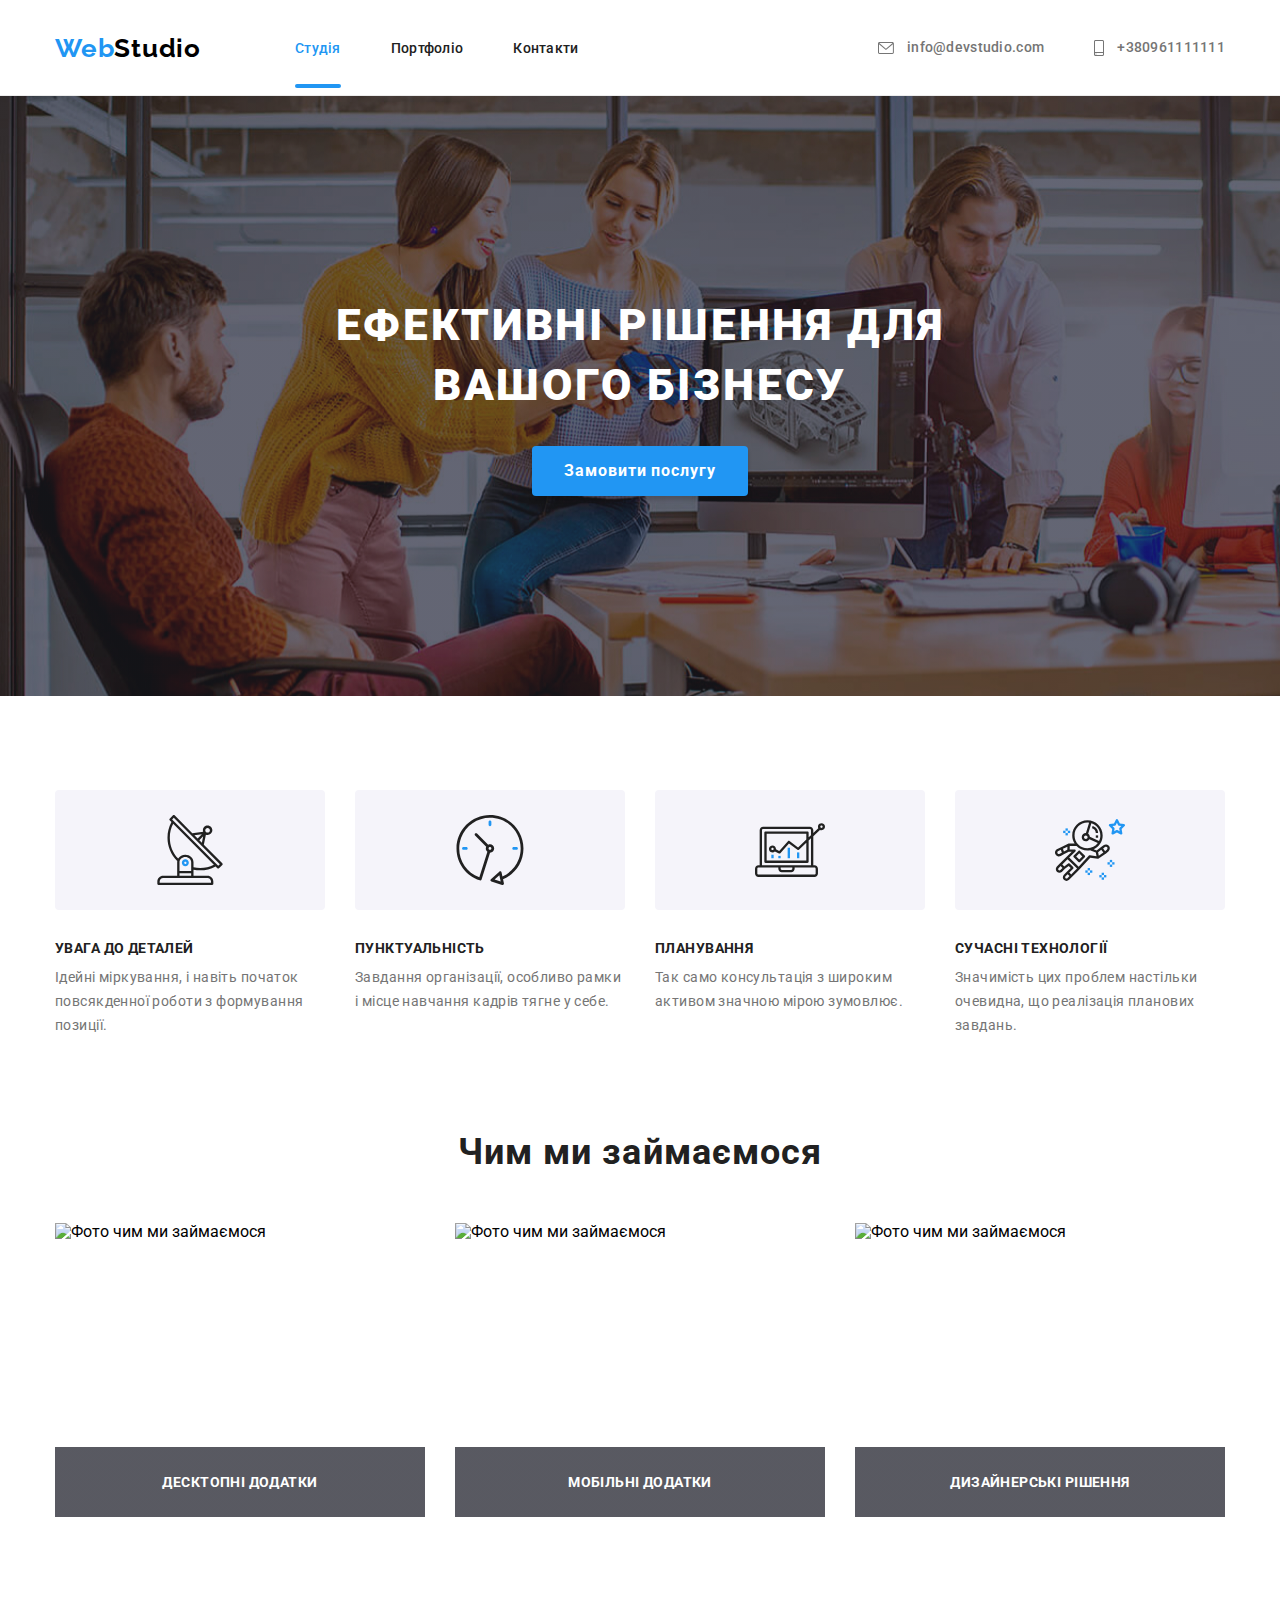
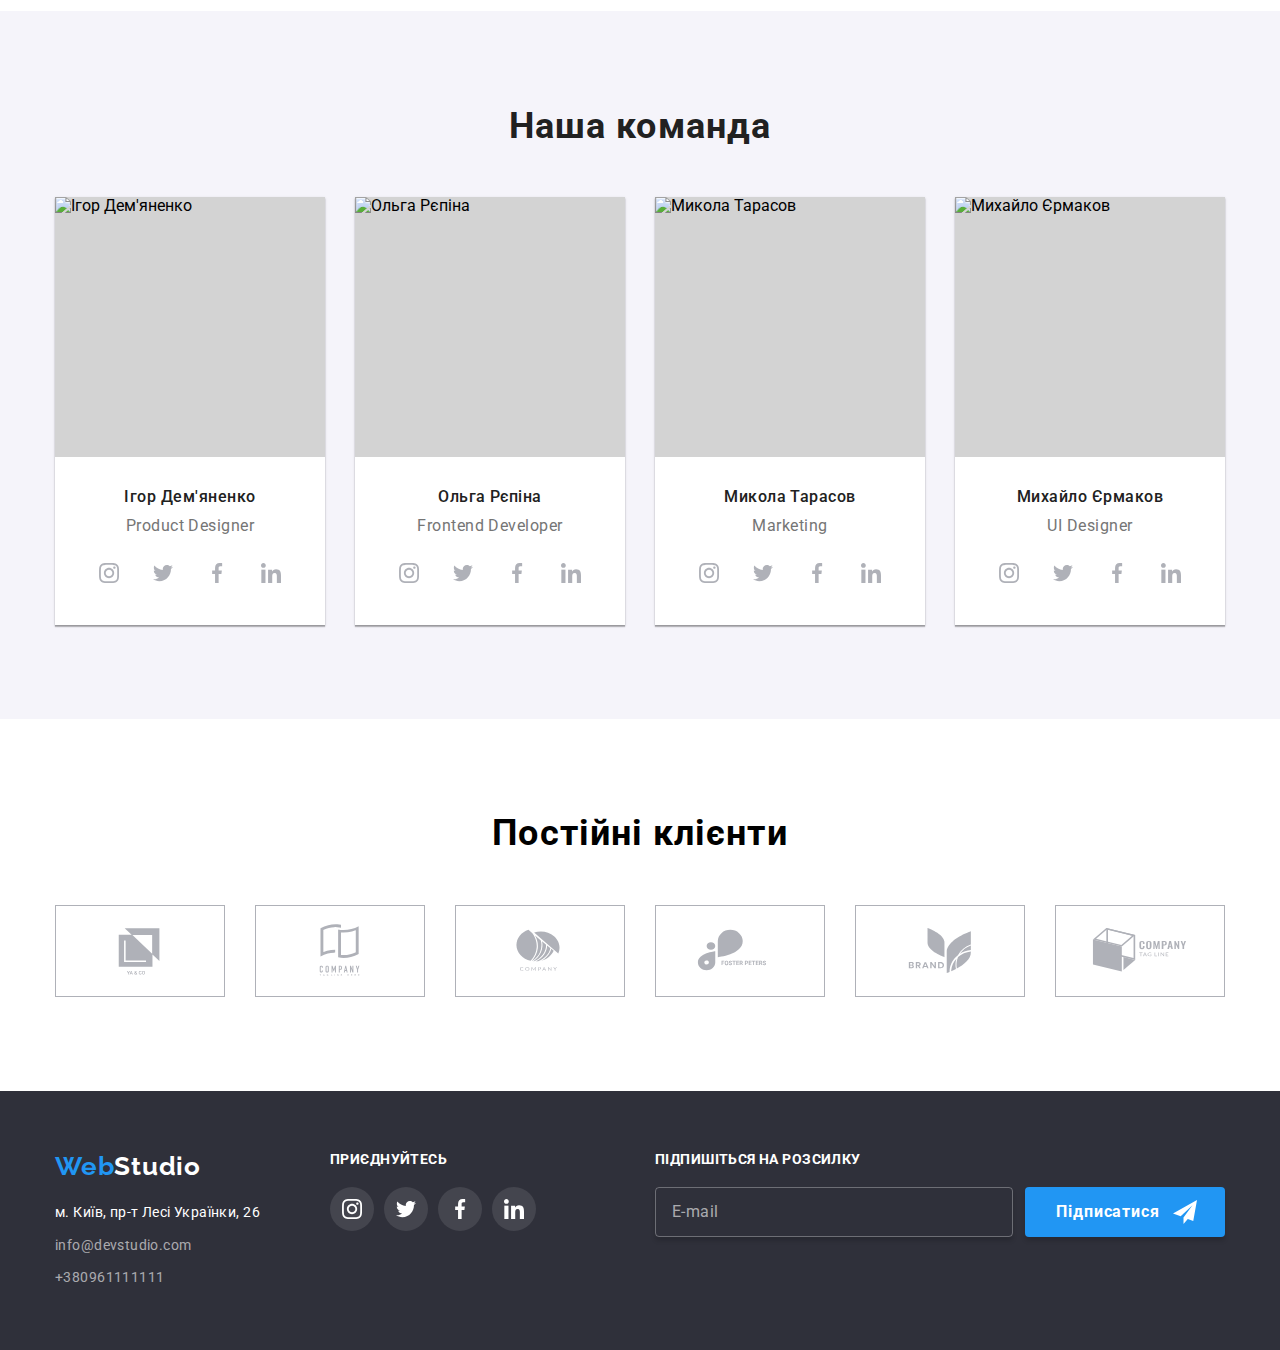
==== commit 4a464cfe: "Add files via upload" ====
--- a/index.html
+++ b/index.html
@@ -301,35 +301,81 @@
           <h2 class="text">Чим ми займаємося</h2>
           <ul class="photo">
             <li class="li-item">
+              <picture>
+                <source
+                srcset="./images/photo1.jpg 1x, ./images/photo1-2x.jpg 2x"
+                
+              />
+
+
               <img
+                class="img img-photo"
+                
+                src="./images/photo1.jpg"
+                alt="Фото чим ми займаємося"
+                width="370"
+              />
+              </picture>
+
+              <!-- <img
                 class="img img-photo"
                 srcset="./images/photo1.jpg 1x, ./images/photo1-2x.jpg 2x"
                 src="./images/photo1.jpg"
                 alt="Фото чим ми займаємося"
                 width="370"
+              /> -->
+              <p class="text-app">Десктопні додатки</p>
+            </li>
+
+            <li class="li-item">
+
+              <picture>
+                <source
+                srcset="./images/photo2.jpg 1x, ./images/photo2-2x.jpg 2x"
+                
               />
-              <p class="text-app">Десктопні додатки</p>
-            </li>
-
-            <li class="li-item">
               <img
+              class="img img-item"
+              
+              src="./images/photo2.jpg"
+              alt="Фото чим ми займаємося"
+              width="370"
+            />
+
+            </picture>
+              <!-- <img
                 class="img img-item"
-                srcset="./images/photo2.jpg 1x, ./images/photo2-2x.jpg 2x"
+                
                 src="./images/photo2.jpg"
                 alt="Фото чим ми займаємося"
                 width="370"
+              /> -->
+              <p class="text-app">Мобільні додатки</p>
+            </li>
+
+            <li class="li-item">
+
+              <picture>
+                <source
+                srcset="./images/photo8.jpg 1x, ./images/photo8-2x.jpg 2x"
+                
               />
-              <p class="text-app">Мобільні додатки</p>
-            </li>
-
-            <li class="li-item">
+
               <img
                 class="img img-photo-item"
-                srcset="./images/photo8.jpg 1x, ./images/photo8-2x.jpg 2x"
+               
                 src="./images/photo8.jpg"
                 alt="Фото чим ми займаємося"
                 width="370"
               />
+              </picture>
+              <!-- <img
+                class="img img-photo-item"
+               
+                src="./images/photo8.jpg"
+                alt="Фото чим ми займаємося"
+                width="370"
+              /> -->
               <p class="text-app">Дизайнерські рішення</p>
             </li>
           </ul>
--- a/css/main.min.css
+++ b/css/main.min.css
@@ -1 +1 @@
-:root{--color-blue: #2196f3;--color-dark: #000;--coor-white: #fff;--color-white-e: #eee;--color-gray: rgba(255, 255, 255, 0.6);--color-white-dark: #212121;--color-gray-dark: #757575;--color-dark-blue: #2f303a;--bagroung-color-white: #f5f4fa;--border-bottom-color: #ececec;--color-svg-gray: #afb1b8}body{font-family:"Roboto",Roboto sans-serif}ul{list-style:none}a{text-decoration:none}.container{width:1200px;padding-left:15px;padding-right:15px;margin-left:auto;margin-right:auto}@media screen and (min-width: 320px){.container{width:320px}}@media screen and (min-width: 480px){.container{width:480px}}@media screen and (min-width: 768px){.container{width:768px}}@media screen and (min-width: 1200px){.container{width:1200px}}.header{position:relative;background:var(--coor-white);border-bottom:1px solid var(--border-bottom-color)}.header__logo{color:var(--color-blue);font-family:"Raleway",sans-serif;font-size:26px;font-style:normal;font-weight:700;line-height:normal;letter-spacing:.78px;display:-webkit-box;display:-ms-flexbox;display:flex;margin-right:94px}@media screen and (max-width: 1199px){.header__logo{font-size:24px;letter-spacing:.72px;margin-right:84px}}.logo-studio{color:var(--color-dark);font-family:"Raleway",sans-serif;font-size:26px;font-style:normal;font-weight:700;line-height:normal;letter-spacing:.78px;display:-webkit-box;display:-ms-flexbox;display:flex}@media screen and (max-width: 1199px){.logo-studio{font-size:24px;letter-spacing:.72px}}.menu-container{position:fixed;top:0;left:0;width:100vw;z-index:999;display:none;height:100%;background-color:var(--coor-white);-webkit-box-shadow:0px 1px 3px 0px rgba(0,0,0,.16),0px 2px 4px 0px rgba(0,0,0,.08),0px 4px 8px 0px rgba(0,0,0,.04);box-shadow:0px 1px 3px 0px rgba(0,0,0,.16),0px 2px 4px 0px rgba(0,0,0,.08),0px 4px 8px 0px rgba(0,0,0,.04);overflow-y:scroll;overflow-y:scroll}.menu-container.is-open{display:block}.menu-button{margin:0;padding:0;display:block;border:none;background:none}.menu-button:hover svg,.menu-button:focus svg{-webkit-transition:fill 250ms cubic-bezier(0.4, 0, 0.2, 1);transition:fill 250ms cubic-bezier(0.4, 0, 0.2, 1);fill:var(--color-blue)}.menu-button-close{position:absolute;right:15px;top:10px;margin:0;padding:0;display:block;border:none;background:none;z-index:50}.menu-button-close:hover svg,.menu-button-close:focus svg{-webkit-transition:fill 250ms cubic-bezier(0.4, 0, 0.2, 1);transition:fill 250ms cubic-bezier(0.4, 0, 0.2, 1);fill:var(--color-blue)}@media screen and (min-width: 767px){.menu-button,.menu-button-close{display:none}}.header__site-nav .current::after{content:"";position:absolute;bottom:0;display:block;width:100%;height:4px;border-radius:2px;background:var(--color-blue)}.header__site-nav{margin:0;padding:0;display:-webkit-box;display:-ms-flexbox;display:flex}.header__site-nav-mobile{display:block;padding:0;margin:0}@media screen and (max-width: 767px){.header__site-nav{display:none}}.header__site-nav .site-nav-item{margin-right:50px}.header__site-nav .site-nav-item:last-child{margin-right:0}.header__site-nav .site-nav-link{color:var(--color-white-dark);font-size:14px;font-style:normal;font-weight:500;line-height:normal;letter-spacing:.28px;display:block;padding-top:32px;padding-bottom:32px;-webkit-transition:color 250ms cubic-bezier(0.4, 0, 0.2, 1);transition:color 250ms cubic-bezier(0.4, 0, 0.2, 1)}.header__site-nav .site-nav-link:hover,.header__site-nav .site-nav-link:focus{color:var(--color-blue)}.header__site-nav .site-nav-link.current{position:relative;color:var(--color-white-dark);font-size:14px;font-style:normal;font-weight:500;line-height:normal;letter-spacing:.28px;display:block;padding-top:32px;padding-bottom:32px;-webkit-transition:color 250ms cubic-bezier(0.4, 0, 0.2, 1);transition:color 250ms cubic-bezier(0.4, 0, 0.2, 1)}.header__site-nav .site-nav-link.current:hover,.header__site-nav .site-nav-link.current:focus{color:var(--color-blue)}.header__site-nav-mobile .site-nav-link.current{color:var(--color-white-dark);-webkit-transition:color 250ms cubic-bezier(0.4, 0, 0.2, 1);transition:color 250ms cubic-bezier(0.4, 0, 0.2, 1)}.header__site-nav-mobile .site-nav-link.current:hover,.header__site-nav-mobile .site-nav-link.current:focus{color:var(--color-blue)}.header__site-nav-mobile .site-nav-link.current{color:var(--color-blue);-webkit-transition:color 250ms cubic-bezier(0.4, 0, 0.2, 1);transition:color 250ms cubic-bezier(0.4, 0, 0.2, 1)}.header__site-nav .site-nav-link.current{color:var(--color-blue);-webkit-transition:color 250ms cubic-bezier(0.4, 0, 0.2, 1);transition:color 250ms cubic-bezier(0.4, 0, 0.2, 1)}.header__site-nav-mobile .site-nav-link{color:var(--color-white-dark);font-size:40px;font-style:normal;font-weight:500;line-height:normal;letter-spacing:.8px;display:block;padding-top:0;padding-bottom:32px;-webkit-transition:color 250ms cubic-bezier(0.4, 0, 0.2, 1);transition:color 250ms cubic-bezier(0.4, 0, 0.2, 1)}.header__site-nav-mobile .site-nav-link:hover,.header__site-nav-mobile .site-nav-link:focus{color:var(--color-blue)}@media screen and (max-width: 479px){.header__site-nav-mobile .site-nav-link{font-size:34px}}.header__main-nav{display:-webkit-box;display:-ms-flexbox;display:flex;-webkit-box-align:center;-ms-flex-align:center;align-items:center}@media screen and (max-width: 767px){.header__main-nav{width:100%;-webkit-box-pack:justify;-ms-flex-pack:justify;justify-content:space-between}}.header__main-nav-mobile{padding:0;margin-top:48px;margin-left:40px}.header__main-contacts{display:-webkit-box;display:-ms-flexbox;display:flex;-webkit-box-align:center;-ms-flex-align:center;align-items:center}.header__contacts{margin-top:0;margin-bottom:0;margin-left:auto;padding:0;display:-webkit-box;display:-ms-flexbox;display:flex}@media screen and (max-width: 1199px){.header__contacts{display:block;margin-left:96px}}@media screen and (max-width: 767px){.header__contacts{display:none}}.header__contacts-mobile{margin:0;margin-top:302px}@media screen and (max-width: 479px){.header__contacts-mobile{margin-top:144px}}.header__contacts .contacts-item{position:relative;margin-right:50px}.header__contacts .contacts-item:last-child{margin-right:0}@media screen and (max-width: 1199px){.header__contacts .contacts-item{margin-right:0;margin-bottom:10px}.header__contacts .contacts-item:last-child{margin-bottom:0}}.contacts-icon-envelope{vertical-align:middle;fill:var(--color-gray-dark);margin:0;margin-right:10px;padding:0;-webkit-transition:fill 250ms cubic-bezier(0.4, 0, 0.2, 1);transition:fill 250ms cubic-bezier(0.4, 0, 0.2, 1)}@media screen and (max-width: 767px){.contacts-icon-envelope{display:none}}@media screen and (max-width: 1199px){.contacts-icon-envelope{margin-right:8px}}.contacts-icon-smartphone{vertical-align:middle;fill:var(--color-gray-dark);margin:0;margin-right:10px;padding:0;-webkit-transition:fill 250ms cubic-bezier(0.4, 0, 0.2, 1);transition:fill 250ms cubic-bezier(0.4, 0, 0.2, 1)}@media screen and (max-width: 767px){.contacts-icon-smartphone{display:none;margin-right:8px}}@media screen and (max-width: 1199px){.contacts-icon-smartphone{margin-right:8px}}.contacts-mail{color:var(--color-gray-dark);font-size:14px;font-style:normal;font-weight:500;line-height:normal;letter-spacing:.28px;text-decoration:none;display:block;padding-top:32px;padding-bottom:32px;-webkit-transition:color 250ms cubic-bezier(0.4, 0, 0.2, 1);transition:color 250ms cubic-bezier(0.4, 0, 0.2, 1)}.contacts-mail:hover .contacts-icon-envelope,.contacts-mail:focus .contacts-icon-envelope{fill:var(--color-blue)}.contacts-mail:hover,.contacts-mail:focus{color:var(--color-blue)}@media screen and (max-width: 1199px){.contacts-mail{margin:0;padding:0;font-size:12px;letter-spacing:.24px}}.contacts-mail-mobile{color:var(--color-gray-dark);font-size:24px;font-style:normal;font-weight:500;line-height:normal;letter-spacing:.48px;text-decoration:none;display:block;padding-top:32px;padding-bottom:0;-webkit-transition:color 250ms cubic-bezier(0.4, 0, 0.2, 1);transition:color 250ms cubic-bezier(0.4, 0, 0.2, 1)}.contacts-mail-mobile:hover .contacts-icon-envelope,.contacts-mail-mobile:focus .contacts-icon-envelope{fill:var(--color-blue)}.contacts-mail-mobile:hover,.contacts-mail-mobile:focus{color:var(--color-blue)}@media screen and (max-width: 479px){.contacts-mail-mobile{font-size:20px}}.contacts-telephone-number{color:var(--color-gray-dark);font-size:14px;font-style:normal;font-weight:500;line-height:normal;letter-spacing:.28px;display:block;padding-top:32px;padding-bottom:32px;-webkit-transition:color 250ms cubic-bezier(0.4, 0, 0.2, 1);transition:color 250ms cubic-bezier(0.4, 0, 0.2, 1)}.contacts-telephone-number:hover,.contacts-telephone-number:focus{color:var(--color-blue)}.contacts-telephone-number:hover .contacts-icon-smartphone,.contacts-telephone-number:focus .contacts-icon-smartphone{fill:var(--color-blue)}@media screen and (max-width: 1199px){.contacts-telephone-number{margin:0;padding:0;font-size:12px;letter-spacing:.24px}}.contacts-telephone-number-mobile{color:var(--color-gray-dark);font-size:28px;font-style:normal;font-weight:500;line-height:normal;letter-spacing:.68px;display:block;padding-top:0;padding-bottom:0;-webkit-transition:color 250ms cubic-bezier(0.4, 0, 0.2, 1);transition:color 250ms cubic-bezier(0.4, 0, 0.2, 1)}.contacts-telephone-number-mobile:hover,.contacts-telephone-number-mobile:focus{color:var(--color-blue)}.contacts-telephone-number-mobile:hover .contacts-icon-smartphone,.contacts-telephone-number-mobile:focus .contacts-icon-smartphone{fill:var(--color-blue)}.sociale-list-mobile{display:-webkit-box;display:-ms-flexbox;display:flex;margin:0;padding:0;margin-left:40px;margin-top:64px}@media screen and (max-width: 479px){.sociale-list-mobile{margin-top:44px}}.sociale-list-mobile .sociale-list-item-mobile{margin:0;padding:0;margin-right:10px}.sociale-list-mobile .sociale-list-item-mobile:last-child{margin-right:0}.sociale-list-mobile .sociale-list-link-mobile{position:relative;color:var(--color-blue);font-size:18px;font-style:normal;font-weight:500;line-height:1.3;letter-spacing:.36px}@media screen and (max-width: 479px){.sociale-list-mobile .sociale-list-link-mobile{font-size:14px}}.sociale-list-mobile .sociale-list-link-mobile::after{content:"";position:absolute;right:-5px;width:1px;height:22px;z-index:50;background:rgba(33,33,33,.2)}.section-item{position:relative;-ms-flex-negative:0;flex-shrink:0;margin-left:auto;margin-right:auto;text-align:center;padding-top:200px;padding-bottom:200px;max-width:1600px;background-color:var(--color-dark-blue);background-image:-webkit-gradient(linear, left top, right top, from(rgba(47, 48, 58, 0.4)), to(rgba(47, 48, 58, 0.4))),url(../images/Img-hero-1600px.jpg);background-image:linear-gradient(to right, rgba(47, 48, 58, 0.4), rgba(47, 48, 58, 0.4)),url(../images/Img-hero-1600px.jpg)}@media(-webkit-min-device-pixel-ratio: 2), (min-resolution: 192dpi){.section-item{background-image:-webkit-gradient(linear, left top, right top, from(rgba(47, 48, 58, 0.4)), to(rgba(47, 48, 58, 0.4))),url(../images/Img-hero-1600px-2x.jpg);background-image:linear-gradient(to right, rgba(47, 48, 58, 0.4), rgba(47, 48, 58, 0.4)),url(../images/Img-hero-1600px-2x.jpg);background-repeat:no-repeat;background-size:cover;background-position:center}}@media screen and (max-width: 1199px){.section-item{padding-top:118px;padding-bottom:118px}}@media screen and (max-width: 767px){.section-item{background-image:-webkit-gradient(linear, left top, right top, from(rgba(47, 48, 58, 0.4)), to(rgba(47, 48, 58, 0.4))),url(../images/Img-hero-768px.jpg);background-image:linear-gradient(to right, rgba(47, 48, 58, 0.4), rgba(47, 48, 58, 0.4)),url(../images/Img-hero-768px.jpg)}}@media screen and (max-width: 767px)and (-webkit-min-device-pixel-ratio: 2), screen and (max-width: 767px)and (min-resolution: 192dpi){.section-item{background-image:-webkit-gradient(linear, left top, right top, from(rgba(47, 48, 58, 0.4)), to(rgba(47, 48, 58, 0.4))),url(../images/Img-hero-768px-2x.jpg);background-image:linear-gradient(to right, rgba(47, 48, 58, 0.4), rgba(47, 48, 58, 0.4)),url(../images/Img-hero-768px-2x.jpg)}}@media screen and (max-width: 479px){.section-item{background-image:-webkit-gradient(linear, left top, right top, from(rgba(47, 48, 58, 0.4)), to(rgba(47, 48, 58, 0.4))),url(../images/Img-hero-480px.jpg);background-image:linear-gradient(to right, rgba(47, 48, 58, 0.4), rgba(47, 48, 58, 0.4)),url(../images/Img-hero-480px.jpg)}}@media screen and (max-width: 479px)and (-webkit-min-device-pixel-ratio: 2), screen and (max-width: 479px)and (min-resolution: 192dpi){.section-item{background-image:-webkit-gradient(linear, left top, right top, from(rgba(47, 48, 58, 0.4)), to(rgba(47, 48, 58, 0.4))),url(../images/Img-hero-480px-2x.jpg);background-image:linear-gradient(to right, rgba(47, 48, 58, 0.4), rgba(47, 48, 58, 0.4)),url(../images/Img-hero-480px-2x.jpg)}}.section-item .img-hero{position:absolute;display:-webkit-box;display:-ms-flexbox;display:flex;bottom:0;margin:0;padding:0}.section-item .text{width:696px;color:var(--coor-white);text-align:center;font-size:44px;font-style:normal;font-weight:900;line-height:1.36;letter-spacing:2.64px;text-transform:uppercase;margin:0;margin-left:auto;margin-right:auto}@media screen and (max-width: 1199px){.section-item .text{width:360px;font-size:26px;line-height:1.6;letter-spacing:1.56px}}@media screen and (max-width: 479px){.section-item .text{width:280px;font-size:22px;line-height:1.6;letter-spacing:1.56px}}.section-item .button{color:var(--coor-white);background-color:var(--color-blue);color:var(--coor-white);text-align:center;font-size:16px;font-style:normal;font-weight:700;line-height:1.88;letter-spacing:.96px;width:216px;height:50px;-ms-flex-negative:0;flex-shrink:0;border-radius:4px;background:var(color-blue);-webkit-box-shadow:0px 4px 4px 0px rgba(0,0,0,.15);box-shadow:0px 4px 4px 0px rgba(0,0,0,.15);border:none}@media screen and (max-width: 1199px){.section-item .button{width:200px}}.section-item .button{margin:0;margin-top:30px}.backdrop{position:fixed;top:0;left:0;width:100%;height:100%;background-color:rgba(0,0,0,.2);z-index:1;-webkit-transition:opacity 250ms cubic-bezier(0.4, 0, 0.2, 1),visibility 250ms cubic-bezier(0.4, 0, 0.2, 1);transition:opacity 250ms cubic-bezier(0.4, 0, 0.2, 1),visibility 250ms cubic-bezier(0.4, 0, 0.2, 1)}.is-hidden{opacity:0;visibility:hidden;pointer-events:none}.modal{padding:40px;position:absolute;top:50%;left:50%;-webkit-transform:translate(-50%, -50%);transform:translate(-50%, -50%);width:528px;height:581px;background:var(--coor-white);border-radius:4px;-webkit-box-shadow:0px 2px 1px 0px rgba(0,0,0,.2),0px 1px 1px 0px rgba(0,0,0,.14),0px 1px 3px 0px rgba(0,0,0,.12);box-shadow:0px 2px 1px 0px rgba(0,0,0,.2),0px 1px 1px 0px rgba(0,0,0,.14),0px 1px 3px 0px rgba(0,0,0,.12);-webkit-transition:-webkit-transform 250ms cubic-bezier(0.4, 0, 0.2, 1);transition:-webkit-transform 250ms cubic-bezier(0.4, 0, 0.2, 1);transition:transform 250ms cubic-bezier(0.4, 0, 0.2, 1);transition:transform 250ms cubic-bezier(0.4, 0, 0.2, 1), -webkit-transform 250ms cubic-bezier(0.4, 0, 0.2, 1)}@media screen and (max-width: 1199px){.modal{width:450px;height:609px}}@media screen and (max-width: 479px){.modal{width:320px}}.is-hidden .modal{-webkit-transform:translate(-50%, -50%) scale(0.4);transform:translate(-50%, -50%) scale(0.4)}.modal-btn{position:absolute;top:14px;right:14px;display:-webkit-box;display:-ms-flexbox;display:flex;-webkit-box-pack:center;-ms-flex-pack:center;justify-content:center;-webkit-box-align:center;-ms-flex-align:center;align-items:center;padding:0;background:none;border:1px solid rgba(0,0,0,.1);border-radius:50%;cursor:pointer;-webkit-transition:fill 250ms cubic-bezier(0.4, 0, 0.2, 1);transition:fill 250ms cubic-bezier(0.4, 0, 0.2, 1)}.modal-btn:hover,.modal-btn:focus{fill:var(--color-blue)}.svg-modal-btn{margin:6px}.contacts-form{width:448px;margin-left:auto;margin-right:auto}@media screen and (max-width: 1199px){.contacts-form{width:370px}}@media screen and (max-width: 479px){.contacts-form{width:240px}}.form-group{position:relative;display:-webkit-box;display:-ms-flexbox;display:flex;-webkit-box-orient:vertical;-webkit-box-direction:normal;-ms-flex-direction:column;flex-direction:column;text-align:left;margin:0;padding:0;margin-bottom:10px}.form-group label{margin-bottom:8px}.form-group input{padding-left:42px;height:40px;border-radius:4px;border:1px solid rgba(33,33,33,.2);outline:none;-webkit-transition:border-color 250ms cubic-bezier(0.4, 0, 0.2, 1);transition:border-color 250ms cubic-bezier(0.4, 0, 0.2, 1)}.form-group input:hover,.form-group input:focus{border-radius:4px;border:1px solid #2196f3;border-color:var(--color-blue)}.form-group input:hover+.icon-modal,.form-group input:focus+.icon-modal{fill:var(--color-blue)}.form-group textarea{border-radius:4px;border:1px solid rgba(33,33,33,.2);padding:12px 16px;height:120px;outline:none;-webkit-transition:border-color 250ms cubic-bezier(0.4, 0, 0.2, 1);transition:border-color 250ms cubic-bezier(0.4, 0, 0.2, 1)}.form-group textarea:hover,.form-group textarea:focus{border-radius:4px;border:1px solid #2196f3}.form-group textarea::-webkit-input-placeholder{color:rgba(117,117,117,.5);font-size:12px;font-weight:400;letter-spacing:.12px}.form-group textarea::-moz-placeholder{color:rgba(117,117,117,.5);font-size:12px;font-weight:400;letter-spacing:.12px}.form-group textarea:-ms-input-placeholder{color:rgba(117,117,117,.5);font-size:12px;font-weight:400;letter-spacing:.12px}.form-group textarea::-ms-input-placeholder{color:rgba(117,117,117,.5);font-size:12px;font-weight:400;letter-spacing:.12px}.form-group textarea::placeholder{color:rgba(117,117,117,.5);font-size:12px;font-weight:400;letter-spacing:.12px}.text-contacts{color:var(--color-white-dark);text-align:center;font-size:20px;font-weight:700;letter-spacing:.6px;margin:0;padding:0;margin-bottom:12px}.user-name-modal{color:var(--color-gray-dark);font-size:12px;font-weight:400;letter-spacing:.12px}.icon-modal{position:absolute;top:50%;left:12px;-webkit-transform:translateY(10%);transform:translateY(10%);-webkit-transition:fill 250ms cubic-bezier(0.4, 0, 0.2, 1);transition:fill 250ms cubic-bezier(0.4, 0, 0.2, 1)}.telephone-number-modal{color:var(--color-gray-dark);font-size:12px;font-weight:400;letter-spacing:.12px}.email-modal{color:var(--color-gray-dark);font-size:12px;font-weight:400;letter-spacing:.12px}.coments-modal{color:var(--color-gray-dark);font-size:12px;font-weight:400;letter-spacing:.12px}.coments-modal-item{resize:none}.checkbox-modal{position:absolute;-webkit-appearance:none;-moz-appearance:none;appearance:none}.checkbox-modal:focus+.checkbox-icon{border-color:var(--color-blue)}.checkbox-modal:checked+.checkbox-icon{border-color:var(--color-blue);background-color:var(--color-blue);background-image:url(../images/icon-check.svg);background-size:contain;background-origin:border-box}.checkbox-icon{position:absolute;top:50%;left:7px;-webkit-transform:translateY(-50%);transform:translateY(-50%);display:inline-block;vertical-align:middle;width:16px;height:15px;border:2px solid var(--color-white-dark);border-radius:2px;-webkit-transition:border-color 250ms cubic-bezier(0.4, 0, 0.2, 1),background-color 250ms cubic-bezier(0.4, 0, 0.2, 1);transition:border-color 250ms cubic-bezier(0.4, 0, 0.2, 1),background-color 250ms cubic-bezier(0.4, 0, 0.2, 1)}.сonditions{color:var(--color-gray-dark);font-size:14px;font-weight:400;line-height:1.7;letter-spacing:.42px;text-align:center;margin:0}@media screen and (max-width: 1199px){.сonditions{font-size:12px;padding-left:20px}}@media screen and (max-width: 479px){.сonditions{padding-left:10px}}.сonditions-link{text-decoration:underline;color:var(--color-blue);margin:0}.form-group-bottom{position:relative;margin:0;padding:0;margin-bottom:30px}.btn-form{color:var(--coor-white);text-align:center;font-size:16px;font-weight:700;line-height:1.9;letter-spacing:.96px;width:200px;border:none;border-radius:4px;background:var(--color-blue);-webkit-box-shadow:0px 4px 4px 0px rgba(0,0,0,.15);box-shadow:0px 4px 4px 0px rgba(0,0,0,.15);padding:10px 52px}.section-feature{padding-top:94px;padding-bottom:94px}@media screen and (max-width: 1199px){.section-feature{padding-top:60px;padding-bottom:60px}}.feature{margin:0;padding:0;display:-webkit-box;display:-ms-flexbox;display:flex}@media screen and (max-width: 767px){.feature{-webkit-box-pack:center;-ms-flex-pack:center;justify-content:center}}@media screen and (max-width: 1199px){.feature{-ms-flex-wrap:wrap;flex-wrap:wrap}}.li-feature{margin-right:30px;width:270px}.li-feature:last-child{margin-right:0}@media screen and (max-width: 1199px){.li-feature{width:354px}.li-feature:nth-last-child(odd){margin-right:0}}@media screen and (max-width: 767px){.li-feature{width:450px;margin-right:0;margin-bottom:30px}.li-feature:last-child{margin:0}}@media screen and (max-width: 479px){.li-feature{width:300px}}.div-svg{margin-bottom:30px;display:-webkit-box;display:-ms-flexbox;display:flex;width:270px;height:120px;-webkit-box-align:center;-ms-flex-align:center;align-items:center;-webkit-box-pack:center;-ms-flex-pack:center;justify-content:center;background:var(--bagroung-color-white);border-radius:4px}@media screen and (max-width: 1199px){.div-svg{width:354px}}@media screen and (max-width: 767px){.div-svg{width:450px}}@media screen and (max-width: 479px){.div-svg{width:300px}}.feature .text{color:var(--color-white-dark);font-size:14px;font-style:normal;font-weight:700;line-height:normal;letter-spacing:.42px;text-transform:uppercase;margin:0}@media screen and (max-width: 767px){.feature .text{text-align:center}}.feature .text-item{-ms-flex-negative:0;flex-shrink:0;color:var(--color-gray-dark);font-size:14px;font-style:normal;font-weight:400;line-height:1.7;letter-spacing:.42px;margin:0;margin-top:10px;padding:0}.section{padding-bottom:94px}@media screen and (max-width: 1199px){.section{display:none}}.section .photo{display:-webkit-box;display:-ms-flexbox;display:flex}.photo .img{width:370px;height:294px;display:block}.photo{margin:0;padding:0}.photo .li-item{position:relative;margin:0;padding:0;margin-right:30px}.photo .li-item:last-child{margin-right:0}.section .text{color:var(--color-white-dark);text-align:center;font-size:36px;font-style:normal;font-weight:700;line-height:normal;letter-spacing:1.08px;margin:0;padding:0;margin-bottom:50px}.text-app{position:absolute;display:-webkit-box;display:-ms-flexbox;display:flex;bottom:0;margin:0;padding:0;color:var(--coor-white);-webkit-box-pack:center;-ms-flex-pack:center;justify-content:center;-webkit-box-align:center;-ms-flex-align:center;align-items:center;font-size:14px;font-weight:700;letter-spacing:.42px;text-transform:uppercase;background-image:-webkit-gradient(linear, left top, right top, from(rgba(47, 48, 58, 0.8)), to(rgba(47, 48, 58, 0.8)));background-image:linear-gradient(to right, rgba(47, 48, 58, 0.8), rgba(47, 48, 58, 0.8));width:370px;height:70px}.section-comands{background-color:var(--bagroung-color-white);padding-top:94px;padding-bottom:94px}@media screen and (max-width: 1199px){.section-comands{padding-top:60px;padding-bottom:60px}}.section-comands .commads{color:var(--color-white-dark);background:var(--bagroung-color-white);text-align:center;font-size:36px;font-style:normal;font-weight:700;line-height:normal;letter-spacing:1.08px;margin:0;margin-bottom:50px}@media screen and (max-width: 767px){.section-comands .commads{font-size:28px;letter-spacing:.84px}}.commands-item{margin:0;padding:0;display:-webkit-box;display:-ms-flexbox;display:flex}@media screen and (max-width: 767px){.commands-item{margin:0;padding:0}}@media screen and (max-width: 1199px){.commands-item{-ms-flex-wrap:wrap;flex-wrap:wrap;-webkit-box-pack:center;-ms-flex-pack:center;justify-content:center}}.li-comands{margin:0;padding:0;margin-right:30px;background-color:var(--coor-white);-webkit-box-shadow:0px 2px 1px 0px rgba(0,0,0,.2),0px 1px 1px 0px rgba(0,0,0,.14),0px 1px 3px 0px rgba(0,0,0,.12);box-shadow:0px 2px 1px 0px rgba(0,0,0,.2),0px 1px 1px 0px rgba(0,0,0,.14),0px 1px 3px 0px rgba(0,0,0,.12)}.li-comands:last-child{margin-right:0}@media screen and (max-width: 1199px){.li-comands{width:354px}.li-comands:nth-last-child(odd){margin-right:0}.li-comands:nth-last-child(n+3){margin-bottom:30px}}@media screen and (max-width: 767px){.li-comands{width:450px;margin:0;margin-bottom:30px}.li-comands:last-child{margin:0}}@media screen and (max-width: 479px){.li-comands{width:300px}}.commands-item .img{width:270px;height:260px;-ms-flex-negative:0;flex-shrink:0;display:block}@media screen and (max-width: 1199px){.commands-item .img{width:354px;height:374px}}@media screen and (max-width: 767px){.commands-item .img{width:450px;height:460px}}@media screen and (max-width: 479px){.commands-item .img{width:300px;height:315px}}.commands-item .name{color:var(--color-white-dark);text-align:center;font-size:16px;font-style:normal;font-weight:500;line-height:normal;letter-spacing:.48px;margin:0}.commands-item .profession{color:var(--color-gray-dark);text-align:center;font-size:16px;font-style:normal;font-weight:400;line-height:normal;letter-spacing:.48px;margin:0;margin-top:10px}.name-profession{padding-top:30px;padding-bottom:30px}.img-Igor{background:url(<path-to-image>),#d3d3d3 -86.437px -3.457px/196.208% 136.002% no-repeat}.img-Olga{background:url(<path-to-image>),#d3d3d3 -40.687px -0.224px/175.271% 121.356% no-repeat}.img-Mykola{background:url(<path-to-image>),#d3d3d3 -227.68px -8.844px/193.508% 134.131% no-repeat}.img-Myhaylo{background:url(<path-to-image>),#d3d3d3 -74.896px 0px/152.119% 105.326% no-repeat}.section-comands{background-color:var(--bagroung-color-white);padding-top:94px;padding-bottom:94px}.section-comands .commads{color:var(--color-white-dark);background:var(--bagroung-color-white);text-align:center;font-size:36px;font-style:normal;font-weight:700;line-height:normal;letter-spacing:1.08px;margin:0;margin-bottom:50px}@media screen and (max-width: 1199px){.section-comands .commads{font-size:28px;letter-spacing:.84px}}.sociale-list{display:-webkit-box;display:-ms-flexbox;display:flex;margin:0;margin-top:16px;padding:0;-webkit-box-pack:center;-ms-flex-pack:center;justify-content:center}.social-list-item{margin:0;padding:0;margin-right:10px}.social-list-item:last-child{margin-right:0}.social-list-link{display:-webkit-box;display:-ms-flexbox;display:flex;-webkit-box-align:center;-ms-flex-align:center;align-items:center;-webkit-box-pack:center;-ms-flex-pack:center;justify-content:center;width:44px;height:44px;border-color:var(--coor-white);border-radius:50%;-webkit-transition:background-color 250ms cubic-bezier(0.4, 0, 0.2, 1);transition:background-color 250ms cubic-bezier(0.4, 0, 0.2, 1)}.social-list-link:hover,.social-list-link:focus{background-color:var(--color-blue)}.social-list-link:hover .svg,.social-list-link:focus .svg{fill:var(--coor-white)}.social-list-link .svg{fill:var(--color-svg-gray);-webkit-transition:fill 250ms cubic-bezier(0.4, 0, 0.2, 1);transition:fill 250ms cubic-bezier(0.4, 0, 0.2, 1)}.section-clients{background:var(--coor-white);padding-top:94px;padding-bottom:94px}@media screen and (max-width: 1199px){.section-clients{padding-top:60px;padding-bottom:60px}}.section-clients .text{margin:0;padding:0;text-align:center;font-size:36px;font-weight:700;letter-spacing:1.08px}@media screen and (max-width: 1199px){.section-clients .text{font-size:28px;letter-spacing:.84px}}.clients-list{display:-webkit-box;display:-ms-flexbox;display:flex;margin:0;margin-top:50px;padding:0;-webkit-box-pack:center;-ms-flex-pack:center;justify-content:center}@media screen and (max-width: 767px){.clients-list{gap:30px 30px}}@media screen and (max-width: 1199px){.clients-list{-ms-flex-wrap:wrap;flex-wrap:wrap;gap:30px 30px}}.link-clients{width:170px;height:92px;-webkit-box-align:center;-ms-flex-align:center;align-items:center;-webkit-box-pack:center;-ms-flex-pack:center;justify-content:center;display:-webkit-box;display:-ms-flexbox;display:flex;border:1px solid var(--color-svg-gray);-webkit-transition:border-color 250ms cubic-bezier(0.4, 0, 0.2, 1);transition:border-color 250ms cubic-bezier(0.4, 0, 0.2, 1)}.link-clients:hover .svg-item,.link-clients:focus .svg-item{fill:var(--color-blue)}.link-clients:hover,.link-clients:focus{border-color:var(--color-blue)}@media screen and (max-width: 1199px){.link-clients{width:226px}}.svg-item{fill:var(--color-svg-gray);-webkit-transition:fill 250ms cubic-bezier(0.4, 0, 0.2, 1);transition:fill 250ms cubic-bezier(0.4, 0, 0.2, 1)}.clients-list-li{margin-right:30px;border-radius:4px;height:92px}.clients-list-li:last-child{margin-right:0}@media screen and (max-width: 767px){.clients-list-li{display:inline-block;width:210px;height:92px;margin-bottom:30px}.clients-list-li:nth-last-child(-n+3){margin-bottom:0}}@media screen and (max-width: 1199px){.clients-list-li{margin:0}}.foter-container{display:-webkit-box;display:-ms-flexbox;display:flex}@media screen and (max-width: 767px){.foter-container{display:block;text-align:center}}@media screen and (max-width: 1199px){.foter-container{display:block;padding-bottom:60px}}@media screen and (min-width: 768px){.div-foter{display:-webkit-box;display:-ms-flexbox;display:flex;margin-bottom:60px}}@media screen and (max-width: 767px){.div-foter-item{margin-bottom:60px}}@media screen and (max-width: 1199px){.div-foter-item{text-align:center;margin-left:auto}}.logo-header-index{display:inline-block}.footer .web{color:var(--color-blue);font-family:"Raleway",sans-serif;font-size:26px;font-style:normal;font-weight:700;line-height:normal;letter-spacing:.78px}@media screen and (max-width: 1199px){.footer .web{font-size:24px;letter-spacing:.72px}}.footer .studio{color:var(--coor-white);font-family:"Raleway",sans-serif;font-size:26px;font-style:normal;font-weight:700;line-height:normal;letter-spacing:.78px}@media screen and (max-width: 1199px){.footer .studio{font-size:24px;letter-spacing:.72px}}.footer{background:var(--color-dark-blue);padding-top:60px}.footer .foter__address{-ms-flex-negative:0;flex-shrink:0;color:var(--coor-white);font-size:14px;font-style:normal;font-weight:400;line-height:1.7;letter-spacing:.42px;margin:0;margin-top:20px}.footer .address-text{margin:0;padding:0}.footer .address-mail{display:block;color:var(--color-gray);font-size:14px;font-style:normal;font-weight:400;line-height:1.7;letter-spacing:.42px;margin:0;margin-top:9px;margin-bottom:9px;-webkit-transition:color 250ms cubic-bezier(0.4, 0, 0.2, 1);transition:color 250ms cubic-bezier(0.4, 0, 0.2, 1)}.footer .address-mail:hover,.footer .address-mail:focus{color:var(--coor-white)}.footer .address-tel{width:231px;-ms-flex-negative:0;flex-shrink:0;color:var(--color-gray);font-size:14px;font-style:normal;font-weight:400;line-height:1.7;letter-spacing:.42px;margin:0;-webkit-transition:color 250ms cubic-bezier(0.4, 0, 0.2, 1);transition:color 250ms cubic-bezier(0.4, 0, 0.2, 1)}.footer .address-tel:hover,.footer .address-tel:focus{color:var(--coor-white)}.div__social-networks{margin-left:70px}@media screen and (max-width: 1199px){.div__social-networks{margin-left:165px;text-align:center;padding-top:5px;margin-right:auto}}@media screen and (max-width: 767px){.div__social-networks{padding:0;margin:0;margin-top:60px;margin-bottom:60px;text-align:center}}@media screen and (max-width: 479px){.div__social-networks{padding:0;margin:0;margin-top:60px;margin-bottom:60px;text-align:center}}.social__networks{margin:0;margin-bottom:20px;padding:0;color:var(--coor-white);font-size:14px;font-weight:700;letter-spacing:.42px;text-transform:uppercase}.sociale__list-foter{display:-webkit-box;display:-ms-flexbox;display:flex;margin:0;padding:0}@media screen and (max-width: 767px){.sociale__list-foter{padding:0;margin:0;-webkit-box-pack:center;-ms-flex-pack:center;justify-content:center}}.social__list-item-foter{margin:0;padding:0;margin-right:10px}.social__list-item-foter:last-child{margin-right:0}.social__list-link-foter{display:-webkit-box;display:-ms-flexbox;display:flex;-webkit-box-align:center;-ms-flex-align:center;align-items:center;-webkit-box-pack:center;-ms-flex-pack:center;justify-content:center;width:44px;height:44px;border-color:var(--coor-white);background:rgba(255,255,255,.1);border-radius:50%;-webkit-transition:background-color 250ms cubic-bezier(0.4, 0, 0.2, 1);transition:background-color 250ms cubic-bezier(0.4, 0, 0.2, 1)}.social__list-link-foter:hover,.social__list-link-foter:focus{background-color:var(--color-blue)}.svg__foter{fill:var(--coor-white);-webkit-transition:fill 250ms cubic-bezier(0.4, 0, 0.2, 1);transition:fill 250ms cubic-bezier(0.4, 0, 0.2, 1)}.svg__foter:hover .svg-foter,.svg__foter:focus .svg-foter{fill:var(--coor-white)}.form__foter{margin-left:auto}.form-foter-div{margin-left:auto}.form__foter-text{color:var(--coor-white);font-size:14px;font-weight:700;letter-spacing:.42px;text-transform:uppercase;margin:0;padding:0}@media screen and (max-width: 1199px){.form__foter-text{text-align:center}}.form__group-foter{margin-top:20px;display:-webkit-box;display:-ms-flexbox;display:flex;-webkit-box-align:baseline;-ms-flex-align:baseline;align-items:baseline}@media screen and (max-width: 1199px){.form__group-foter{display:block;text-align:center}}.form__group-foter input{display:-webkit-box;display:-ms-flexbox;display:flex;padding:0;padding-left:16px;width:358px;height:50px;color:var(--coor-white);border-radius:4px;border:1px solid rgba(255,255,255,.3);background:rgba(33,150,243,0);-webkit-box-shadow:0px 4px 4px 0px rgba(0,0,0,.15);box-shadow:0px 4px 4px 0px rgba(0,0,0,.15);outline:none}@media screen and (max-width: 1199px){.form__group-foter input{width:450px;margin-bottom:20px;margin-left:auto;margin-right:auto}}@media screen and (max-width: 479px){.form__group-foter input{width:300px;margin-bottom:20px;margin-left:auto;margin-right:auto}}.form__group-foter input::-webkit-input-placeholder{display:-webkit-box;display:flex;color:rgba(255,255,255,.6);font-size:16px;font-weight:400;line-height:1.3;letter-spacing:.48px}.form__group-foter input::-moz-placeholder{display:flex;color:rgba(255,255,255,.6);font-size:16px;font-weight:400;line-height:1.3;letter-spacing:.48px}.form__group-foter input:-ms-input-placeholder{display:-ms-flexbox;display:flex;color:rgba(255,255,255,.6);font-size:16px;font-weight:400;line-height:1.3;letter-spacing:.48px}.form__group-foter input::-ms-input-placeholder{display:-ms-flexbox;display:flex;color:rgba(255,255,255,.6);font-size:16px;font-weight:400;line-height:1.3;letter-spacing:.48px}.form__group-foter input::placeholder{display:-webkit-box;display:-ms-flexbox;display:flex;color:rgba(255,255,255,.6);font-size:16px;font-weight:400;line-height:1.3;letter-spacing:.48px}.btn__foter{position:relative;width:200px;height:50px;padding:10px 62px 10px 28px;margin-left:12px;color:var(--coor-white);text-align:center;font-size:16px;font-weight:700;line-height:1.9;letter-spacing:.96px;border:none;border-radius:4px;background:#2196f3;-webkit-box-shadow:0px 4px 4px 0px rgba(0,0,0,.15);box-shadow:0px 4px 4px 0px rgba(0,0,0,.15)}.svg__btn{position:absolute;top:50%;right:28px;-webkit-transform:translateY(-50%);transform:translateY(-50%)}.main-section{background:var(--coor-white);padding-top:94px;padding-bottom:94px}.filter .button-item{color:var(--color-dark);background:var(--bagroung-color-white);text-align:center;font-size:16px;font-style:normal;font-weight:500;line-height:1.6;letter-spacing:.48px;border-radius:4px;border-color:rgba(0,0,0,0);padding:6px 22px;-webkit-transition:background 250ms cubic-bezier(0.4, 0, 0.2, 1),color 250ms cubic-bezier(0.4, 0, 0.2, 1),-webkit-box-shadow 250ms cubic-bezier(0.4, 0, 0.2, 1);transition:background 250ms cubic-bezier(0.4, 0, 0.2, 1),color 250ms cubic-bezier(0.4, 0, 0.2, 1),-webkit-box-shadow 250ms cubic-bezier(0.4, 0, 0.2, 1);transition:box-shadow 250ms cubic-bezier(0.4, 0, 0.2, 1),background 250ms cubic-bezier(0.4, 0, 0.2, 1),color 250ms cubic-bezier(0.4, 0, 0.2, 1);transition:box-shadow 250ms cubic-bezier(0.4, 0, 0.2, 1),background 250ms cubic-bezier(0.4, 0, 0.2, 1),color 250ms cubic-bezier(0.4, 0, 0.2, 1),-webkit-box-shadow 250ms cubic-bezier(0.4, 0, 0.2, 1)}.filter .button-item:hover,.filter .button-item:focus{background:var(--color-blue)}.filter .button-item:hover,.filter .button-item:focus{color:var(--coor-white)}.filter .button-item:hover,.filter .button-item:focus{-webkit-box-shadow:0px 2px 2px 0px rgba(0,0,0,.12),0px 1px 2px 0px rgba(0,0,0,.08),0px 3px 1px 0px rgba(0,0,0,.1);box-shadow:0px 2px 2px 0px rgba(0,0,0,.12),0px 1px 2px 0px rgba(0,0,0,.08),0px 3px 1px 0px rgba(0,0,0,.1)}.filter{display:-webkit-box;display:-ms-flexbox;display:flex;-webkit-box-pack:center;-ms-flex-pack:center;justify-content:center;margin:0;padding:0;margin-bottom:50px}.filter .li-item{margin-right:8px}.filter .li-item:last-child{margin-right:0}.filter .text{text-align:center;font-size:16px;font-style:normal;font-weight:500;line-height:1.6;letter-spacing:.48px}.portfolio .img-item-portfolio{display:block;background:var(--coor-white);position:relative;-webkit-transition:-webkit-box-shadow 250ms cubic-bezier(0.4, 0, 0.2, 1);transition:-webkit-box-shadow 250ms cubic-bezier(0.4, 0, 0.2, 1);transition:box-shadow 250ms cubic-bezier(0.4, 0, 0.2, 1);transition:box-shadow 250ms cubic-bezier(0.4, 0, 0.2, 1), -webkit-box-shadow 250ms cubic-bezier(0.4, 0, 0.2, 1)}.portfolio .img-item-portfolio:hover,.portfolio .img-item-portfolio:focus{-webkit-box-shadow:1px 4px 6px 0px rgba(0,0,0,.16),0px 4px 4px 0px rgba(0,0,0,.06),0px 1px 1px 0px rgba(0,0,0,.12);box-shadow:1px 4px 6px 0px rgba(0,0,0,.16),0px 4px 4px 0px rgba(0,0,0,.06),0px 1px 1px 0px rgba(0,0,0,.12)}.portfolio .img-item-portfolio:hover .div-p,.portfolio .img-item-portfolio:focus .div-p{-webkit-transform:translateY(-101%);transform:translateY(-101%)}.portfolio .img-item-portfolio:hover .p-item,.portfolio .img-item-portfolio:focus .p-item{-webkit-transform:translateY(0%);transform:translateY(0%)}.img-item-portfolio .title{color:var(--color-white-dark);font-size:18px;font-style:normal;font-weight:700;line-height:2;letter-spacing:1.08px}.img-item-portfolio .text{color:var(--color-gray-dark);font-size:16px;font-style:normal;font-weight:400;line-height:1.88;letter-spacing:.48px}.portfolio{display:-webkit-box;display:-ms-flexbox;display:flex;-ms-flex-wrap:wrap;flex-wrap:wrap;margin:0;padding:0}.portfolio .li-portfolio{width:370px;margin-right:30px;margin-bottom:30px;border:1px solid var(--color-white-e);background:var(--coor-white)}.portfolio .li-portfolio:nth-child(3n){margin-right:0}.portfolio .li-portfolio:nth-last-child(-n+3){margin-bottom:0}.portfolio .title{margin:0;padding:0}.portfolio .text{margin:0;margin-top:4px;padding:0}.title-text{margin:0;padding:20px 24px 20px 24px;border-right:1px solid var(--color-white-e);border-bottom:1px solid var(--color-white-e);border-left:1px solid var(--color-white-e)}.p-item{position:absolute;top:63px;left:24px;margin:0;width:322px;color:var(--coor-white);font-size:18px;font-weight:400;line-height:1.7;letter-spacing:.54px;-webkit-transition:-webkit-transform 250ms cubic-bezier(0.4, 0, 0.2, 1);transition:-webkit-transform 250ms cubic-bezier(0.4, 0, 0.2, 1);transition:transform 250ms cubic-bezier(0.4, 0, 0.2, 1);transition:transform 250ms cubic-bezier(0.4, 0, 0.2, 1), -webkit-transform 250ms cubic-bezier(0.4, 0, 0.2, 1);-webkit-transform:translateY(100%);transform:translateY(100%)}.div-p{position:absolute;width:370px;height:294px;background:rgba(33,150,243,.9);-webkit-transition:-webkit-transform 250ms cubic-bezier(0.4, 0, 0.2, 1);transition:-webkit-transform 250ms cubic-bezier(0.4, 0, 0.2, 1);transition:transform 250ms cubic-bezier(0.4, 0, 0.2, 1);transition:transform 250ms cubic-bezier(0.4, 0, 0.2, 1), -webkit-transform 250ms cubic-bezier(0.4, 0, 0.2, 1);-webkit-transform:translateY(0%);transform:translateY(0%);pointer-events:none}.div-absolute{overflow:hidden;position:relative}/*# sourceMappingURL=main.min.css.map */+:root{--color-blue: #2196f3;--color-dark: #000;--coor-white: #fff;--color-white-e: #eee;--color-gray: rgba(255, 255, 255, 0.6);--color-white-dark: #212121;--color-gray-dark: #757575;--color-dark-blue: #2f303a;--bagroung-color-white: #f5f4fa;--border-bottom-color: #ececec;--color-svg-gray: #afb1b8}body{font-family:"Roboto",Roboto sans-serif}ul{list-style:none}a{text-decoration:none}.container{width:1200px;padding-left:15px;padding-right:15px;margin-left:auto;margin-right:auto}@media screen and (min-width: 320px){.container{width:320px}}@media screen and (min-width: 480px){.container{width:480px}}@media screen and (min-width: 768px){.container{width:768px}}@media screen and (min-width: 1200px){.container{width:1200px}}.header{position:relative;background:var(--coor-white);border-bottom:1px solid var(--border-bottom-color)}.header__logo{color:var(--color-blue);font-family:"Raleway",sans-serif;font-size:26px;font-style:normal;font-weight:700;line-height:normal;letter-spacing:.78px;display:-webkit-box;display:-ms-flexbox;display:flex;margin-right:94px}@media screen and (max-width: 1199px){.header__logo{font-size:24px;letter-spacing:.72px;margin-right:84px}}.logo-studio{color:var(--color-dark);font-family:"Raleway",sans-serif;font-size:26px;font-style:normal;font-weight:700;line-height:normal;letter-spacing:.78px;display:-webkit-box;display:-ms-flexbox;display:flex}@media screen and (max-width: 1199px){.logo-studio{font-size:24px;letter-spacing:.72px}}.menu-container{position:fixed;top:0;left:0;width:100vw;z-index:999;display:none;height:100%;background-color:var(--coor-white);-webkit-box-shadow:0px 1px 3px 0px rgba(0,0,0,.16),0px 2px 4px 0px rgba(0,0,0,.08),0px 4px 8px 0px rgba(0,0,0,.04);box-shadow:0px 1px 3px 0px rgba(0,0,0,.16),0px 2px 4px 0px rgba(0,0,0,.08),0px 4px 8px 0px rgba(0,0,0,.04);overflow-y:scroll;overflow-y:scroll}.menu-container.is-open{display:block}.menu-button{margin:0;padding:0;display:block;border:none;background:none}.menu-button:hover svg,.menu-button:focus svg{-webkit-transition:fill 250ms cubic-bezier(0.4, 0, 0.2, 1);transition:fill 250ms cubic-bezier(0.4, 0, 0.2, 1);fill:var(--color-blue)}.menu-button-close{position:absolute;right:15px;top:10px;margin:0;padding:0;display:block;border:none;background:none;z-index:50}.menu-button-close:hover svg,.menu-button-close:focus svg{-webkit-transition:fill 250ms cubic-bezier(0.4, 0, 0.2, 1);transition:fill 250ms cubic-bezier(0.4, 0, 0.2, 1);fill:var(--color-blue)}@media screen and (min-width: 767px){.menu-button,.menu-button-close{display:none}}.header__site-nav .current::after{content:"";position:absolute;bottom:0;display:block;width:100%;height:4px;border-radius:2px;background:var(--color-blue)}.header__site-nav{margin:0;padding:0;display:-webkit-box;display:-ms-flexbox;display:flex}.header__site-nav-mobile{display:block;padding:0;margin:0}@media screen and (max-width: 767px){.header__site-nav{display:none}}.header__site-nav .site-nav-item{margin-right:50px}.header__site-nav .site-nav-item:last-child{margin-right:0}.header__site-nav .site-nav-link{color:var(--color-white-dark);font-size:14px;font-style:normal;font-weight:500;line-height:normal;letter-spacing:.28px;display:block;padding-top:32px;padding-bottom:32px;-webkit-transition:color 250ms cubic-bezier(0.4, 0, 0.2, 1);transition:color 250ms cubic-bezier(0.4, 0, 0.2, 1)}.header__site-nav .site-nav-link:hover,.header__site-nav .site-nav-link:focus{color:var(--color-blue)}.header__site-nav .site-nav-link.current{position:relative;color:var(--color-white-dark);font-size:14px;font-style:normal;font-weight:500;line-height:normal;letter-spacing:.28px;display:block;padding-top:32px;padding-bottom:32px;-webkit-transition:color 250ms cubic-bezier(0.4, 0, 0.2, 1);transition:color 250ms cubic-bezier(0.4, 0, 0.2, 1)}.header__site-nav .site-nav-link.current:hover,.header__site-nav .site-nav-link.current:focus{color:var(--color-blue)}.header__site-nav-mobile .site-nav-link.current{color:var(--color-white-dark);-webkit-transition:color 250ms cubic-bezier(0.4, 0, 0.2, 1);transition:color 250ms cubic-bezier(0.4, 0, 0.2, 1)}.header__site-nav-mobile .site-nav-link.current:hover,.header__site-nav-mobile .site-nav-link.current:focus{color:var(--color-blue)}.header__site-nav-mobile .site-nav-link.current{color:var(--color-blue);-webkit-transition:color 250ms cubic-bezier(0.4, 0, 0.2, 1);transition:color 250ms cubic-bezier(0.4, 0, 0.2, 1)}.header__site-nav .site-nav-link.current{color:var(--color-blue);-webkit-transition:color 250ms cubic-bezier(0.4, 0, 0.2, 1);transition:color 250ms cubic-bezier(0.4, 0, 0.2, 1)}.header__site-nav-mobile .site-nav-link{color:var(--color-white-dark);font-size:40px;font-style:normal;font-weight:500;line-height:normal;letter-spacing:.8px;display:block;padding-top:0;padding-bottom:32px;-webkit-transition:color 250ms cubic-bezier(0.4, 0, 0.2, 1);transition:color 250ms cubic-bezier(0.4, 0, 0.2, 1)}.header__site-nav-mobile .site-nav-link:hover,.header__site-nav-mobile .site-nav-link:focus{color:var(--color-blue)}@media screen and (max-width: 479px){.header__site-nav-mobile .site-nav-link{font-size:34px}}.header__main-nav{display:-webkit-box;display:-ms-flexbox;display:flex;-webkit-box-align:center;-ms-flex-align:center;align-items:center}@media screen and (max-width: 767px){.header__main-nav{width:100%;-webkit-box-pack:justify;-ms-flex-pack:justify;justify-content:space-between}}.header__main-nav-mobile{padding:0;margin-top:48px;margin-left:40px}.header__main-contacts{display:-webkit-box;display:-ms-flexbox;display:flex;-webkit-box-align:center;-ms-flex-align:center;align-items:center;padding-top:7px;padding-bottom:7px}.header__contacts{margin-top:0;margin-bottom:0;margin-left:auto;padding:0;display:-webkit-box;display:-ms-flexbox;display:flex}@media screen and (max-width: 1199px){.header__contacts{display:block;margin-left:96px}}@media screen and (max-width: 767px){.header__contacts{display:none}}.header__contacts-mobile{margin:0;margin-top:302px}@media screen and (max-width: 479px){.header__contacts-mobile{margin-top:144px}}.header__contacts .contacts-item{position:relative;margin-right:50px}.header__contacts .contacts-item:last-child{margin-right:0}@media screen and (max-width: 1199px){.header__contacts .contacts-item{margin-right:0;margin-bottom:10px}.header__contacts .contacts-item:last-child{margin-bottom:0}}.contacts-icon-envelope{vertical-align:middle;fill:var(--color-gray-dark);margin:0;margin-right:10px;padding:0;-webkit-transition:fill 250ms cubic-bezier(0.4, 0, 0.2, 1);transition:fill 250ms cubic-bezier(0.4, 0, 0.2, 1)}@media screen and (max-width: 767px){.contacts-icon-envelope{display:none}}@media screen and (max-width: 1199px){.contacts-icon-envelope{margin-right:8px}}.contacts-icon-smartphone{vertical-align:middle;fill:var(--color-gray-dark);margin:0;margin-right:10px;padding:0;-webkit-transition:fill 250ms cubic-bezier(0.4, 0, 0.2, 1);transition:fill 250ms cubic-bezier(0.4, 0, 0.2, 1)}@media screen and (max-width: 767px){.contacts-icon-smartphone{display:none;margin-right:8px}}@media screen and (max-width: 1199px){.contacts-icon-smartphone{margin-right:8px}}.contacts-mail{color:var(--color-gray-dark);font-size:14px;font-style:normal;font-weight:500;line-height:normal;letter-spacing:.28px;text-decoration:none;display:block;padding-top:32px;padding-bottom:32px;-webkit-transition:color 250ms cubic-bezier(0.4, 0, 0.2, 1);transition:color 250ms cubic-bezier(0.4, 0, 0.2, 1)}.contacts-mail:hover .contacts-icon-envelope,.contacts-mail:focus .contacts-icon-envelope{fill:var(--color-blue)}.contacts-mail:hover,.contacts-mail:focus{color:var(--color-blue)}@media screen and (max-width: 1199px){.contacts-mail{margin:0;padding:0;font-size:12px;letter-spacing:.24px}}.contacts-mail-mobile{color:var(--color-gray-dark);font-size:24px;font-style:normal;font-weight:500;line-height:normal;letter-spacing:.48px;text-decoration:none;display:block;padding-top:32px;padding-bottom:0;-webkit-transition:color 250ms cubic-bezier(0.4, 0, 0.2, 1);transition:color 250ms cubic-bezier(0.4, 0, 0.2, 1)}.contacts-mail-mobile:hover .contacts-icon-envelope,.contacts-mail-mobile:focus .contacts-icon-envelope{fill:var(--color-blue)}.contacts-mail-mobile:hover,.contacts-mail-mobile:focus{color:var(--color-blue)}@media screen and (max-width: 479px){.contacts-mail-mobile{font-size:20px}}.contacts-telephone-number{color:var(--color-gray-dark);font-size:14px;font-style:normal;font-weight:500;line-height:normal;letter-spacing:.28px;display:block;padding-top:32px;padding-bottom:32px;-webkit-transition:color 250ms cubic-bezier(0.4, 0, 0.2, 1);transition:color 250ms cubic-bezier(0.4, 0, 0.2, 1)}.contacts-telephone-number:hover,.contacts-telephone-number:focus{color:var(--color-blue)}.contacts-telephone-number:hover .contacts-icon-smartphone,.contacts-telephone-number:focus .contacts-icon-smartphone{fill:var(--color-blue)}@media screen and (max-width: 1199px){.contacts-telephone-number{margin:0;padding:0;font-size:12px;letter-spacing:.24px}}.contacts-telephone-number-mobile{color:var(--color-gray-dark);font-size:28px;font-style:normal;font-weight:500;line-height:normal;letter-spacing:.68px;display:block;padding-top:0;padding-bottom:0;-webkit-transition:color 250ms cubic-bezier(0.4, 0, 0.2, 1);transition:color 250ms cubic-bezier(0.4, 0, 0.2, 1)}.contacts-telephone-number-mobile:hover,.contacts-telephone-number-mobile:focus{color:var(--color-blue)}.contacts-telephone-number-mobile:hover .contacts-icon-smartphone,.contacts-telephone-number-mobile:focus .contacts-icon-smartphone{fill:var(--color-blue)}.sociale-list-mobile{display:-webkit-box;display:-ms-flexbox;display:flex;margin:0;padding:0;margin-left:40px;margin-top:64px}@media screen and (max-width: 479px){.sociale-list-mobile{margin-top:44px}}.sociale-list-mobile .sociale-list-item-mobile{margin:0;padding:0;margin-right:10px}.sociale-list-mobile .sociale-list-item-mobile:last-child{margin-right:0}.sociale-list-mobile .sociale-list-link-mobile{position:relative;color:var(--color-blue);font-size:18px;font-style:normal;font-weight:500;line-height:1.3;letter-spacing:.36px}@media screen and (max-width: 479px){.sociale-list-mobile .sociale-list-link-mobile{font-size:14px}}.sociale-list-mobile .sociale-list-link-mobile::after{content:"";position:absolute;right:-5px;width:1px;height:22px;z-index:50;background:rgba(33,33,33,.2)}.section-item{position:relative;-ms-flex-negative:0;flex-shrink:0;margin-left:auto;margin-right:auto;text-align:center;padding-top:200px;padding-bottom:200px;max-width:1600px;background-color:var(--color-dark-blue);background-image:-webkit-gradient(linear, left top, right top, from(rgba(47, 48, 58, 0.4)), to(rgba(47, 48, 58, 0.4))),url(../images/Img-hero-1600px.jpg);background-image:linear-gradient(to right, rgba(47, 48, 58, 0.4), rgba(47, 48, 58, 0.4)),url(../images/Img-hero-1600px.jpg)}@media(-webkit-min-device-pixel-ratio: 2), (min-resolution: 192dpi){.section-item{background-image:-webkit-gradient(linear, left top, right top, from(rgba(47, 48, 58, 0.4)), to(rgba(47, 48, 58, 0.4))),url(../images/Img-hero-1600px-2x.jpg);background-image:linear-gradient(to right, rgba(47, 48, 58, 0.4), rgba(47, 48, 58, 0.4)),url(../images/Img-hero-1600px-2x.jpg);background-repeat:no-repeat;background-size:cover;background-position:center}}@media screen and (max-width: 1199px){.section-item{padding-top:118px;padding-bottom:118px}}@media screen and (max-width: 1199px){.section-item{background-image:-webkit-gradient(linear, left top, right top, from(rgba(47, 48, 58, 0.4)), to(rgba(47, 48, 58, 0.4))),url(../images/Img-hero-768px.jpg);background-image:linear-gradient(to right, rgba(47, 48, 58, 0.4), rgba(47, 48, 58, 0.4)),url(../images/Img-hero-768px.jpg)}}@media screen and (max-width: 1199px)and (-webkit-min-device-pixel-ratio: 2), screen and (max-width: 1199px)and (min-resolution: 192dpi){.section-item{background-image:-webkit-gradient(linear, left top, right top, from(rgba(47, 48, 58, 0.4)), to(rgba(47, 48, 58, 0.4))),url(../images/Img-hero-768px-2x.jpg);background-image:linear-gradient(to right, rgba(47, 48, 58, 0.4), rgba(47, 48, 58, 0.4)),url(../images/Img-hero-768px-2x.jpg)}}@media screen and (max-width: 767px){.section-item{background-image:-webkit-gradient(linear, left top, right top, from(rgba(47, 48, 58, 0.4)), to(rgba(47, 48, 58, 0.4))),url(../images/Img-hero-480px.jpg);background-image:linear-gradient(to right, rgba(47, 48, 58, 0.4), rgba(47, 48, 58, 0.4)),url(../images/Img-hero-480px.jpg)}}@media screen and (max-width: 767px)and (-webkit-min-device-pixel-ratio: 2), screen and (max-width: 767px)and (min-resolution: 192dpi){.section-item{background-image:-webkit-gradient(linear, left top, right top, from(rgba(47, 48, 58, 0.4)), to(rgba(47, 48, 58, 0.4))),url(../images/Img-hero-480px-2x.jpg);background-image:linear-gradient(to right, rgba(47, 48, 58, 0.4), rgba(47, 48, 58, 0.4)),url(../images/Img-hero-480px-2x.jpg)}}.section-item .img-hero{position:absolute;display:-webkit-box;display:-ms-flexbox;display:flex;bottom:0;margin:0;padding:0}.section-item .text{width:696px;color:var(--coor-white);text-align:center;font-size:44px;font-style:normal;font-weight:900;line-height:1.36;letter-spacing:2.64px;text-transform:uppercase;margin:0;margin-left:auto;margin-right:auto}@media screen and (max-width: 1199px){.section-item .text{width:360px;font-size:26px;line-height:1.6;letter-spacing:1.56px}}@media screen and (max-width: 479px){.section-item .text{width:280px;font-size:22px;line-height:1.6;letter-spacing:1.56px}}.section-item .button{color:var(--coor-white);background-color:var(--color-blue);color:var(--coor-white);text-align:center;font-size:16px;font-style:normal;font-weight:700;line-height:1.88;letter-spacing:.96px;width:216px;height:50px;-ms-flex-negative:0;flex-shrink:0;border-radius:4px;background:var(color-blue);-webkit-box-shadow:0px 4px 4px 0px rgba(0,0,0,.15);box-shadow:0px 4px 4px 0px rgba(0,0,0,.15);border:none}@media screen and (max-width: 1199px){.section-item .button{width:200px}}.section-item .button{margin:0;margin-top:30px}.backdrop{position:fixed;top:0;left:0;width:100%;height:100%;background-color:rgba(0,0,0,.2);z-index:1;-webkit-transition:opacity 250ms cubic-bezier(0.4, 0, 0.2, 1),visibility 250ms cubic-bezier(0.4, 0, 0.2, 1);transition:opacity 250ms cubic-bezier(0.4, 0, 0.2, 1),visibility 250ms cubic-bezier(0.4, 0, 0.2, 1)}.is-hidden{opacity:0;visibility:hidden;pointer-events:none}.modal{padding:40px;position:absolute;top:50%;left:50%;-webkit-transform:translate(-50%, -50%);transform:translate(-50%, -50%);width:528px;height:581px;background:var(--coor-white);border-radius:4px;-webkit-box-shadow:0px 2px 1px 0px rgba(0,0,0,.2),0px 1px 1px 0px rgba(0,0,0,.14),0px 1px 3px 0px rgba(0,0,0,.12);box-shadow:0px 2px 1px 0px rgba(0,0,0,.2),0px 1px 1px 0px rgba(0,0,0,.14),0px 1px 3px 0px rgba(0,0,0,.12);-webkit-transition:-webkit-transform 250ms cubic-bezier(0.4, 0, 0.2, 1);transition:-webkit-transform 250ms cubic-bezier(0.4, 0, 0.2, 1);transition:transform 250ms cubic-bezier(0.4, 0, 0.2, 1);transition:transform 250ms cubic-bezier(0.4, 0, 0.2, 1), -webkit-transform 250ms cubic-bezier(0.4, 0, 0.2, 1)}@media screen and (max-width: 1199px){.modal{width:450px;height:609px}}@media screen and (max-width: 479px){.modal{width:320px}}.is-hidden .modal{-webkit-transform:translate(-50%, -50%) scale(0.4);transform:translate(-50%, -50%) scale(0.4)}.modal-btn{position:absolute;top:14px;right:14px;display:-webkit-box;display:-ms-flexbox;display:flex;-webkit-box-pack:center;-ms-flex-pack:center;justify-content:center;-webkit-box-align:center;-ms-flex-align:center;align-items:center;padding:0;background:none;border:1px solid rgba(0,0,0,.1);border-radius:50%;cursor:pointer;-webkit-transition:fill 250ms cubic-bezier(0.4, 0, 0.2, 1);transition:fill 250ms cubic-bezier(0.4, 0, 0.2, 1)}.modal-btn:hover,.modal-btn:focus{fill:var(--color-blue)}@media screen and (max-width: 479px){.modal-btn{top:20px;right:8px}}.svg-modal-btn{margin:6px}.contacts-form{width:448px;margin-left:auto;margin-right:auto}@media screen and (max-width: 1199px){.contacts-form{width:370px}}@media screen and (max-width: 479px){.contacts-form{width:240px}}.form-group{position:relative;display:-webkit-box;display:-ms-flexbox;display:flex;-webkit-box-orient:vertical;-webkit-box-direction:normal;-ms-flex-direction:column;flex-direction:column;text-align:left;margin:0;padding:0;margin-bottom:10px}.form-group label{margin-bottom:8px}.form-group input{padding-left:42px;height:40px;border-radius:4px;border:1px solid rgba(33,33,33,.2);outline:none;-webkit-transition:border-color 250ms cubic-bezier(0.4, 0, 0.2, 1);transition:border-color 250ms cubic-bezier(0.4, 0, 0.2, 1)}.form-group input:hover,.form-group input:focus{border-radius:4px;border:1px solid #2196f3;border-color:var(--color-blue)}.form-group input:hover+.icon-modal,.form-group input:focus+.icon-modal{fill:var(--color-blue)}.form-group textarea{border-radius:4px;border:1px solid rgba(33,33,33,.2);padding:12px 16px;height:120px;outline:none;-webkit-transition:border-color 250ms cubic-bezier(0.4, 0, 0.2, 1);transition:border-color 250ms cubic-bezier(0.4, 0, 0.2, 1)}.form-group textarea:hover,.form-group textarea:focus{border-radius:4px;border:1px solid #2196f3}.form-group textarea::-webkit-input-placeholder{color:rgba(117,117,117,.5);font-size:12px;font-weight:400;letter-spacing:.12px}.form-group textarea::-moz-placeholder{color:rgba(117,117,117,.5);font-size:12px;font-weight:400;letter-spacing:.12px}.form-group textarea:-ms-input-placeholder{color:rgba(117,117,117,.5);font-size:12px;font-weight:400;letter-spacing:.12px}.form-group textarea::-ms-input-placeholder{color:rgba(117,117,117,.5);font-size:12px;font-weight:400;letter-spacing:.12px}.form-group textarea::placeholder{color:rgba(117,117,117,.5);font-size:12px;font-weight:400;letter-spacing:.12px}.text-contacts{color:var(--color-white-dark);text-align:center;font-size:20px;font-weight:700;letter-spacing:.6px;margin:0;padding:0;margin-bottom:12px}.user-name-modal{color:var(--color-gray-dark);font-size:12px;font-weight:400;letter-spacing:.12px}.icon-modal{position:absolute;top:50%;left:12px;-webkit-transform:translateY(10%);transform:translateY(10%);-webkit-transition:fill 250ms cubic-bezier(0.4, 0, 0.2, 1);transition:fill 250ms cubic-bezier(0.4, 0, 0.2, 1)}.telephone-number-modal{color:var(--color-gray-dark);font-size:12px;font-weight:400;letter-spacing:.12px}.email-modal{color:var(--color-gray-dark);font-size:12px;font-weight:400;letter-spacing:.12px}.coments-modal{color:var(--color-gray-dark);font-size:12px;font-weight:400;letter-spacing:.12px}.coments-modal-item{resize:none}.checkbox-modal{position:absolute;-webkit-appearance:none;-moz-appearance:none;appearance:none}.checkbox-modal:focus+.checkbox-icon{border-color:var(--color-blue)}.checkbox-modal:checked+.checkbox-icon{border-color:var(--color-blue);background-color:var(--color-blue);background-image:url(../images/icon-check.svg);background-size:contain;background-origin:border-box}.checkbox-icon{position:absolute;top:50%;left:7px;-webkit-transform:translateY(-50%);transform:translateY(-50%);display:inline-block;vertical-align:middle;width:16px;height:15px;border:2px solid var(--color-white-dark);border-radius:2px;-webkit-transition:border-color 250ms cubic-bezier(0.4, 0, 0.2, 1),background-color 250ms cubic-bezier(0.4, 0, 0.2, 1);transition:border-color 250ms cubic-bezier(0.4, 0, 0.2, 1),background-color 250ms cubic-bezier(0.4, 0, 0.2, 1)}.сonditions{color:var(--color-gray-dark);font-size:14px;font-weight:400;line-height:1.7;letter-spacing:.42px;text-align:center;margin:0}@media screen and (max-width: 1199px){.сonditions{font-size:12px;padding-left:20px}}@media screen and (max-width: 479px){.сonditions{padding-left:10px}}.сonditions-link{text-decoration:underline;color:var(--color-blue);margin:0}.form-group-bottom{position:relative;margin:0;padding:0;margin-bottom:30px}.btn-form{color:var(--coor-white);text-align:center;font-size:16px;font-weight:700;line-height:1.9;letter-spacing:.96px;width:200px;border:none;border-radius:4px;background:var(--color-blue);-webkit-box-shadow:0px 4px 4px 0px rgba(0,0,0,.15);box-shadow:0px 4px 4px 0px rgba(0,0,0,.15);padding:10px 52px}.section-feature{padding-top:94px;padding-bottom:94px}@media screen and (max-width: 1199px){.section-feature{padding-top:60px;padding-bottom:60px}}.feature{margin:0;padding:0;display:-webkit-box;display:-ms-flexbox;display:flex}@media screen and (max-width: 767px){.feature{-webkit-box-pack:center;-ms-flex-pack:center;justify-content:center}}@media screen and (max-width: 1199px){.feature{-ms-flex-wrap:wrap;flex-wrap:wrap}}.li-feature{margin-right:30px;width:270px}.li-feature:last-child{margin-right:0}@media screen and (max-width: 1199px){.li-feature{width:354px}.li-feature:nth-last-child(odd){margin-right:0}}@media screen and (max-width: 767px){.li-feature{width:450px;margin-right:0;margin-bottom:30px}.li-feature:last-child{margin:0}}@media screen and (max-width: 479px){.li-feature{width:300px}}.div-svg{margin-bottom:30px;display:-webkit-box;display:-ms-flexbox;display:flex;width:270px;height:120px;-webkit-box-align:center;-ms-flex-align:center;align-items:center;-webkit-box-pack:center;-ms-flex-pack:center;justify-content:center;background:var(--bagroung-color-white);border-radius:4px}@media screen and (max-width: 1199px){.div-svg{width:354px}}@media screen and (max-width: 767px){.div-svg{width:450px}}@media screen and (max-width: 479px){.div-svg{width:300px}}.feature .text{color:var(--color-white-dark);font-size:14px;font-style:normal;font-weight:700;line-height:normal;letter-spacing:.42px;text-transform:uppercase;margin:0}@media screen and (max-width: 767px){.feature .text{text-align:center}}.feature .text-item{-ms-flex-negative:0;flex-shrink:0;color:var(--color-gray-dark);font-size:14px;font-style:normal;font-weight:400;line-height:1.7;letter-spacing:.42px;margin:0;margin-top:10px;padding:0}.section{padding-bottom:94px}@media screen and (max-width: 1199px){.section{display:none}}.section .photo{display:-webkit-box;display:-ms-flexbox;display:flex}.photo .img{width:370px;height:294px;display:block}.photo{margin:0;padding:0}.photo .li-item{position:relative;margin:0;padding:0;margin-right:30px}.photo .li-item:last-child{margin-right:0}.section .text{color:var(--color-white-dark);text-align:center;font-size:36px;font-style:normal;font-weight:700;line-height:normal;letter-spacing:1.08px;margin:0;padding:0;margin-bottom:50px}.text-app{position:absolute;display:-webkit-box;display:-ms-flexbox;display:flex;bottom:0;margin:0;padding:0;color:var(--coor-white);-webkit-box-pack:center;-ms-flex-pack:center;justify-content:center;-webkit-box-align:center;-ms-flex-align:center;align-items:center;font-size:14px;font-weight:700;letter-spacing:.42px;text-transform:uppercase;background-image:-webkit-gradient(linear, left top, right top, from(rgba(47, 48, 58, 0.8)), to(rgba(47, 48, 58, 0.8)));background-image:linear-gradient(to right, rgba(47, 48, 58, 0.8), rgba(47, 48, 58, 0.8));width:370px;height:70px}.section-comands{background-color:var(--bagroung-color-white);padding-top:94px;padding-bottom:94px}@media screen and (max-width: 1199px){.section-comands{padding-top:60px;padding-bottom:60px}}.section-comands .commads{color:var(--color-white-dark);background:var(--bagroung-color-white);text-align:center;font-size:36px;font-style:normal;font-weight:700;line-height:normal;letter-spacing:1.08px;margin:0;margin-bottom:50px}@media screen and (max-width: 767px){.section-comands .commads{font-size:28px;letter-spacing:.84px}}.commands-item{margin:0;padding:0;display:-webkit-box;display:-ms-flexbox;display:flex}@media screen and (max-width: 767px){.commands-item{margin:0;padding:0}}@media screen and (max-width: 1199px){.commands-item{-ms-flex-wrap:wrap;flex-wrap:wrap;-webkit-box-pack:center;-ms-flex-pack:center;justify-content:center}}.li-comands{margin:0;padding:0;margin-right:30px;background-color:var(--coor-white);-webkit-box-shadow:0px 2px 1px 0px rgba(0,0,0,.2),0px 1px 1px 0px rgba(0,0,0,.14),0px 1px 3px 0px rgba(0,0,0,.12);box-shadow:0px 2px 1px 0px rgba(0,0,0,.2),0px 1px 1px 0px rgba(0,0,0,.14),0px 1px 3px 0px rgba(0,0,0,.12)}.li-comands:last-child{margin-right:0}@media screen and (max-width: 1199px){.li-comands{width:354px}.li-comands:nth-last-child(odd){margin-right:0}.li-comands:nth-last-child(n+3){margin-bottom:30px}}@media screen and (max-width: 767px){.li-comands{width:450px;margin:0;margin-bottom:30px}.li-comands:last-child{margin:0}}@media screen and (max-width: 479px){.li-comands{width:300px}}.commands-item .img{width:270px;height:260px;-ms-flex-negative:0;flex-shrink:0;display:block}@media screen and (max-width: 1199px){.commands-item .img{width:354px;height:374px}}@media screen and (max-width: 767px){.commands-item .img{width:450px;height:460px}}@media screen and (max-width: 479px){.commands-item .img{width:300px;height:315px}}.commands-item .name{color:var(--color-white-dark);text-align:center;font-size:16px;font-style:normal;font-weight:500;line-height:normal;letter-spacing:.48px;margin:0}.commands-item .profession{color:var(--color-gray-dark);text-align:center;font-size:16px;font-style:normal;font-weight:400;line-height:normal;letter-spacing:.48px;margin:0;margin-top:10px}.name-profession{padding-top:30px;padding-bottom:30px}.img-Igor{background:url(<path-to-image>),#d3d3d3 -86.437px -3.457px/196.208% 136.002% no-repeat}.img-Olga{background:url(<path-to-image>),#d3d3d3 -40.687px -0.224px/175.271% 121.356% no-repeat}.img-Mykola{background:url(<path-to-image>),#d3d3d3 -227.68px -8.844px/193.508% 134.131% no-repeat}.img-Myhaylo{background:url(<path-to-image>),#d3d3d3 -74.896px 0px/152.119% 105.326% no-repeat}.section-comands .commads{color:var(--color-white-dark);background:var(--bagroung-color-white);text-align:center;font-size:36px;font-style:normal;font-weight:700;line-height:normal;letter-spacing:1.08px;margin:0;margin-bottom:50px}@media screen and (max-width: 1199px){.section-comands .commads{font-size:28px;letter-spacing:.84px}}.sociale-list{display:-webkit-box;display:-ms-flexbox;display:flex;margin:0;margin-top:16px;padding:0;-webkit-box-pack:center;-ms-flex-pack:center;justify-content:center}.social-list-item{margin:0;padding:0;margin-right:10px}.social-list-item:last-child{margin-right:0}.social-list-link{display:-webkit-box;display:-ms-flexbox;display:flex;-webkit-box-align:center;-ms-flex-align:center;align-items:center;-webkit-box-pack:center;-ms-flex-pack:center;justify-content:center;width:44px;height:44px;border-color:var(--coor-white);border-radius:50%;-webkit-transition:background-color 250ms cubic-bezier(0.4, 0, 0.2, 1);transition:background-color 250ms cubic-bezier(0.4, 0, 0.2, 1)}.social-list-link:hover,.social-list-link:focus{background-color:var(--color-blue)}.social-list-link:hover .svg,.social-list-link:focus .svg{fill:var(--coor-white)}.social-list-link .svg{fill:var(--color-svg-gray);-webkit-transition:fill 250ms cubic-bezier(0.4, 0, 0.2, 1);transition:fill 250ms cubic-bezier(0.4, 0, 0.2, 1)}.section-clients{background:var(--coor-white);padding-top:94px;padding-bottom:94px}@media screen and (max-width: 1199px){.section-clients{padding-top:60px;padding-bottom:60px}}.section-clients .text{margin:0;padding:0;text-align:center;font-size:36px;font-weight:700;letter-spacing:1.08px}@media screen and (max-width: 1199px){.section-clients .text{font-size:28px;letter-spacing:.84px}}.clients-list{display:-webkit-box;display:-ms-flexbox;display:flex;margin:0;margin-top:50px;padding:0;-webkit-box-pack:center;-ms-flex-pack:center;justify-content:center}@media screen and (max-width: 767px){.clients-list{gap:30px 30px}}@media screen and (max-width: 1199px){.clients-list{-ms-flex-wrap:wrap;flex-wrap:wrap;gap:30px 30px}}.link-clients{width:170px;height:92px;-webkit-box-align:center;-ms-flex-align:center;align-items:center;-webkit-box-pack:center;-ms-flex-pack:center;justify-content:center;display:-webkit-box;display:-ms-flexbox;display:flex;border:1px solid var(--color-svg-gray);-webkit-transition:border-color 250ms cubic-bezier(0.4, 0, 0.2, 1);transition:border-color 250ms cubic-bezier(0.4, 0, 0.2, 1)}.link-clients:hover .svg-item,.link-clients:focus .svg-item{fill:var(--color-blue)}.link-clients:hover,.link-clients:focus{border-color:var(--color-blue)}@media screen and (max-width: 1199px){.link-clients{width:226px}}.svg-item{fill:var(--color-svg-gray);-webkit-transition:fill 250ms cubic-bezier(0.4, 0, 0.2, 1);transition:fill 250ms cubic-bezier(0.4, 0, 0.2, 1)}.clients-list-li{margin-right:30px;border-radius:4px;height:92px}.clients-list-li:last-child{margin-right:0}@media screen and (max-width: 767px){.clients-list-li{display:inline-block;width:210px;height:92px;margin-bottom:30px}.clients-list-li:nth-last-child(-n+3){margin-bottom:0}}@media screen and (max-width: 1199px){.clients-list-li{margin:0}}.foter-container{display:-webkit-box;display:-ms-flexbox;display:flex}@media screen and (max-width: 767px){.foter-container{display:block;text-align:center}}@media screen and (max-width: 1199px){.foter-container{display:block;padding-bottom:60px}}@media screen and (min-width: 768px){.div-foter{display:-webkit-box;display:-ms-flexbox;display:flex}}@media screen and (max-width: 767px){.div-foter-item{margin-bottom:60px}}@media screen and (max-width: 1199px){.div-foter-item{text-align:center;margin-left:auto}}.logo-header-index{display:inline-block}.footer .web{color:var(--color-blue);font-family:"Raleway",sans-serif;font-size:26px;font-style:normal;font-weight:700;line-height:normal;letter-spacing:.78px}@media screen and (max-width: 1199px){.footer .web{font-size:24px;letter-spacing:.72px}}.footer .studio{color:var(--coor-white);font-family:"Raleway",sans-serif;font-size:26px;font-style:normal;font-weight:700;line-height:normal;letter-spacing:.78px}@media screen and (max-width: 1199px){.footer .studio{font-size:24px;letter-spacing:.72px}}.footer{background:var(--color-dark-blue);padding-top:60px;padding-bottom:60px}.footer .foter__address{-ms-flex-negative:0;flex-shrink:0;color:var(--coor-white);font-size:14px;font-style:normal;font-weight:400;line-height:1.7;letter-spacing:.42px;margin:0;margin-top:20px}.footer .address-text{margin:0;padding:0}.footer .address-mail{display:block;color:var(--color-gray);font-size:14px;font-style:normal;font-weight:400;line-height:1.7;letter-spacing:.42px;margin:0;margin-top:9px;margin-bottom:9px;-webkit-transition:color 250ms cubic-bezier(0.4, 0, 0.2, 1);transition:color 250ms cubic-bezier(0.4, 0, 0.2, 1)}.footer .address-mail:hover,.footer .address-mail:focus{color:var(--coor-white)}.footer .address-tel{width:231px;-ms-flex-negative:0;flex-shrink:0;color:var(--color-gray);font-size:14px;font-style:normal;font-weight:400;line-height:1.7;letter-spacing:.42px;margin:0;-webkit-transition:color 250ms cubic-bezier(0.4, 0, 0.2, 1);transition:color 250ms cubic-bezier(0.4, 0, 0.2, 1)}.footer .address-tel:hover,.footer .address-tel:focus{color:var(--coor-white)}.div__social-networks{margin-left:70px}@media screen and (max-width: 1199px){.div__social-networks{margin-left:165px;text-align:center;padding-top:5px;margin-right:auto}}@media screen and (max-width: 767px){.div__social-networks{padding:0;margin:0;margin-top:60px;margin-bottom:60px;text-align:center}}@media screen and (max-width: 479px){.div__social-networks{padding:0;margin:0;margin-top:60px;margin-bottom:60px;text-align:center}}.social__networks{margin:0;margin-bottom:20px;padding:0;color:var(--coor-white);font-size:14px;font-weight:700;letter-spacing:.42px;text-transform:uppercase}.sociale__list-foter{display:-webkit-box;display:-ms-flexbox;display:flex;margin:0;padding:0}@media screen and (max-width: 767px){.sociale__list-foter{padding:0;margin:0;-webkit-box-pack:center;-ms-flex-pack:center;justify-content:center}}.social__list-item-foter{margin:0;padding:0;margin-right:10px}.social__list-item-foter:last-child{margin-right:0}.social__list-link-foter{display:-webkit-box;display:-ms-flexbox;display:flex;-webkit-box-align:center;-ms-flex-align:center;align-items:center;-webkit-box-pack:center;-ms-flex-pack:center;justify-content:center;width:44px;height:44px;border-color:var(--coor-white);background:rgba(255,255,255,.1);border-radius:50%;-webkit-transition:background-color 250ms cubic-bezier(0.4, 0, 0.2, 1);transition:background-color 250ms cubic-bezier(0.4, 0, 0.2, 1)}.social__list-link-foter:hover,.social__list-link-foter:focus{background-color:var(--color-blue)}.svg__foter{fill:var(--coor-white);-webkit-transition:fill 250ms cubic-bezier(0.4, 0, 0.2, 1);transition:fill 250ms cubic-bezier(0.4, 0, 0.2, 1)}.svg__foter:hover .svg-foter,.svg__foter:focus .svg-foter{fill:var(--coor-white)}.form__foter{margin-left:auto}.form-foter-div{margin-left:auto}.form__foter-text{color:var(--coor-white);font-size:14px;font-weight:700;letter-spacing:.42px;text-transform:uppercase;margin:0;padding:0}@media screen and (max-width: 1199px){.form__foter-text{text-align:center}}.form__group-foter{margin-top:20px;display:-webkit-box;display:-ms-flexbox;display:flex;-webkit-box-align:baseline;-ms-flex-align:baseline;align-items:baseline}@media screen and (max-width: 1199px){.form__group-foter{display:block;text-align:center}}.form__group-foter input{display:-webkit-box;display:-ms-flexbox;display:flex;padding:0;padding-left:16px;width:358px;height:50px;color:var(--coor-white);border-radius:4px;border:1px solid rgba(255,255,255,.3);background:rgba(33,150,243,0);-webkit-box-shadow:0px 4px 4px 0px rgba(0,0,0,.15);box-shadow:0px 4px 4px 0px rgba(0,0,0,.15);outline:none}@media screen and (max-width: 1199px){.form__group-foter input{width:450px;margin-bottom:20px;margin-left:auto;margin-right:auto}}@media screen and (max-width: 479px){.form__group-foter input{width:300px;margin-bottom:20px;margin-left:auto;margin-right:auto}}.form__group-foter input::-webkit-input-placeholder{display:-webkit-box;display:flex;color:rgba(255,255,255,.6);font-size:16px;font-weight:400;line-height:1.3;letter-spacing:.48px}.form__group-foter input::-moz-placeholder{display:flex;color:rgba(255,255,255,.6);font-size:16px;font-weight:400;line-height:1.3;letter-spacing:.48px}.form__group-foter input:-ms-input-placeholder{display:-ms-flexbox;display:flex;color:rgba(255,255,255,.6);font-size:16px;font-weight:400;line-height:1.3;letter-spacing:.48px}.form__group-foter input::-ms-input-placeholder{display:-ms-flexbox;display:flex;color:rgba(255,255,255,.6);font-size:16px;font-weight:400;line-height:1.3;letter-spacing:.48px}.form__group-foter input::placeholder{display:-webkit-box;display:-ms-flexbox;display:flex;color:rgba(255,255,255,.6);font-size:16px;font-weight:400;line-height:1.3;letter-spacing:.48px}.btn__foter{position:relative;width:200px;height:50px;padding:10px 62px 10px 28px;margin-left:12px;color:var(--coor-white);text-align:center;font-size:16px;font-weight:700;line-height:1.9;letter-spacing:.96px;border:none;border-radius:4px;background:#2196f3;-webkit-box-shadow:0px 4px 4px 0px rgba(0,0,0,.15);box-shadow:0px 4px 4px 0px rgba(0,0,0,.15)}.svg__btn{position:absolute;top:50%;right:28px;-webkit-transform:translateY(-50%);transform:translateY(-50%)}.main-section{background:var(--coor-white);padding-top:94px;padding-bottom:94px}.filter .button-item{color:var(--color-dark);background:var(--bagroung-color-white);text-align:center;font-size:16px;font-style:normal;font-weight:500;line-height:1.6;letter-spacing:.48px;border-radius:4px;border-color:rgba(0,0,0,0);padding:6px 22px;-webkit-transition:background 250ms cubic-bezier(0.4, 0, 0.2, 1),color 250ms cubic-bezier(0.4, 0, 0.2, 1),-webkit-box-shadow 250ms cubic-bezier(0.4, 0, 0.2, 1);transition:background 250ms cubic-bezier(0.4, 0, 0.2, 1),color 250ms cubic-bezier(0.4, 0, 0.2, 1),-webkit-box-shadow 250ms cubic-bezier(0.4, 0, 0.2, 1);transition:box-shadow 250ms cubic-bezier(0.4, 0, 0.2, 1),background 250ms cubic-bezier(0.4, 0, 0.2, 1),color 250ms cubic-bezier(0.4, 0, 0.2, 1);transition:box-shadow 250ms cubic-bezier(0.4, 0, 0.2, 1),background 250ms cubic-bezier(0.4, 0, 0.2, 1),color 250ms cubic-bezier(0.4, 0, 0.2, 1),-webkit-box-shadow 250ms cubic-bezier(0.4, 0, 0.2, 1)}.filter .button-item:hover,.filter .button-item:focus{background:var(--color-blue)}.filter .button-item:hover,.filter .button-item:focus{color:var(--coor-white)}.filter .button-item:hover,.filter .button-item:focus{-webkit-box-shadow:0px 2px 2px 0px rgba(0,0,0,.12),0px 1px 2px 0px rgba(0,0,0,.08),0px 3px 1px 0px rgba(0,0,0,.1);box-shadow:0px 2px 2px 0px rgba(0,0,0,.12),0px 1px 2px 0px rgba(0,0,0,.08),0px 3px 1px 0px rgba(0,0,0,.1)}.filter{display:-webkit-box;display:-ms-flexbox;display:flex;-webkit-box-pack:center;-ms-flex-pack:center;justify-content:center;margin:0;padding:0;margin-bottom:50px}.filter .li-item{margin-right:8px}.filter .li-item:last-child{margin-right:0}.filter .text{text-align:center;font-size:16px;font-style:normal;font-weight:500;line-height:1.6;letter-spacing:.48px}.portfolio .img-item-portfolio{display:block;background:var(--coor-white);position:relative;-webkit-transition:-webkit-box-shadow 250ms cubic-bezier(0.4, 0, 0.2, 1);transition:-webkit-box-shadow 250ms cubic-bezier(0.4, 0, 0.2, 1);transition:box-shadow 250ms cubic-bezier(0.4, 0, 0.2, 1);transition:box-shadow 250ms cubic-bezier(0.4, 0, 0.2, 1), -webkit-box-shadow 250ms cubic-bezier(0.4, 0, 0.2, 1)}.portfolio .img-item-portfolio:hover,.portfolio .img-item-portfolio:focus{-webkit-box-shadow:1px 4px 6px 0px rgba(0,0,0,.16),0px 4px 4px 0px rgba(0,0,0,.06),0px 1px 1px 0px rgba(0,0,0,.12);box-shadow:1px 4px 6px 0px rgba(0,0,0,.16),0px 4px 4px 0px rgba(0,0,0,.06),0px 1px 1px 0px rgba(0,0,0,.12)}.portfolio .img-item-portfolio:hover .div-p,.portfolio .img-item-portfolio:focus .div-p{-webkit-transform:translateY(-101%);transform:translateY(-101%)}.portfolio .img-item-portfolio:hover .p-item,.portfolio .img-item-portfolio:focus .p-item{-webkit-transform:translateY(0%);transform:translateY(0%)}.img-item-portfolio .title{color:var(--color-white-dark);font-size:18px;font-style:normal;font-weight:700;line-height:2;letter-spacing:1.08px}.img-item-portfolio .text{color:var(--color-gray-dark);font-size:16px;font-style:normal;font-weight:400;line-height:1.88;letter-spacing:.48px}.portfolio{display:-webkit-box;display:-ms-flexbox;display:flex;-ms-flex-wrap:wrap;flex-wrap:wrap;margin:0;padding:0}.portfolio .li-portfolio{width:370px;margin-right:30px;margin-bottom:30px;border:1px solid var(--color-white-e);background:var(--coor-white)}.portfolio .li-portfolio:nth-child(3n){margin-right:0}.portfolio .li-portfolio:nth-last-child(-n+3){margin-bottom:0}.portfolio .title{margin:0;padding:0}.portfolio .text{margin:0;margin-top:4px;padding:0}.title-text{margin:0;padding:20px 24px 20px 24px;border-right:1px solid var(--color-white-e);border-bottom:1px solid var(--color-white-e);border-left:1px solid var(--color-white-e)}.p-item{position:absolute;top:63px;left:24px;margin:0;width:322px;color:var(--coor-white);font-size:18px;font-weight:400;line-height:1.7;letter-spacing:.54px;-webkit-transition:-webkit-transform 250ms cubic-bezier(0.4, 0, 0.2, 1);transition:-webkit-transform 250ms cubic-bezier(0.4, 0, 0.2, 1);transition:transform 250ms cubic-bezier(0.4, 0, 0.2, 1);transition:transform 250ms cubic-bezier(0.4, 0, 0.2, 1), -webkit-transform 250ms cubic-bezier(0.4, 0, 0.2, 1);-webkit-transform:translateY(100%);transform:translateY(100%)}.div-p{position:absolute;width:370px;height:294px;background:rgba(33,150,243,.9);-webkit-transition:-webkit-transform 250ms cubic-bezier(0.4, 0, 0.2, 1);transition:-webkit-transform 250ms cubic-bezier(0.4, 0, 0.2, 1);transition:transform 250ms cubic-bezier(0.4, 0, 0.2, 1);transition:transform 250ms cubic-bezier(0.4, 0, 0.2, 1), -webkit-transform 250ms cubic-bezier(0.4, 0, 0.2, 1);-webkit-transform:translateY(0%);transform:translateY(0%);pointer-events:none}.div-absolute{overflow:hidden;position:relative}/*# sourceMappingURL=main.min.css.map */